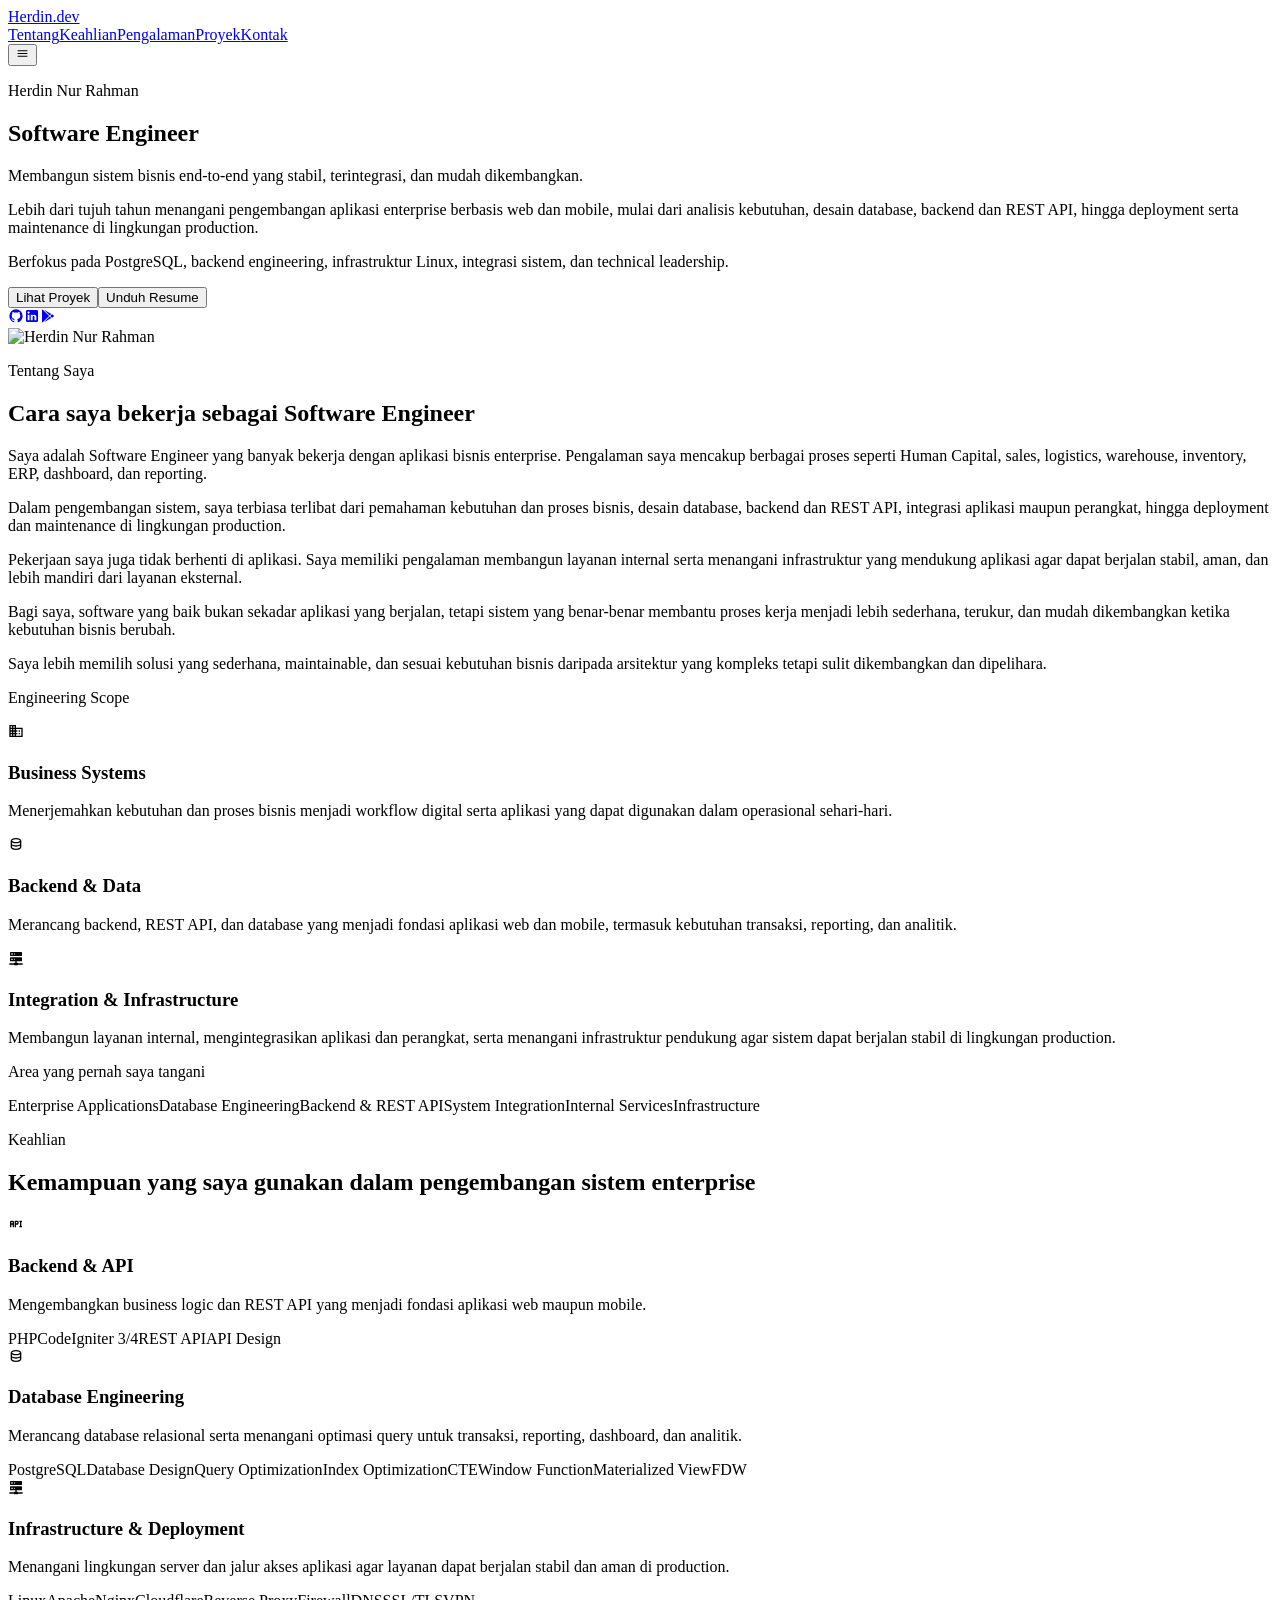
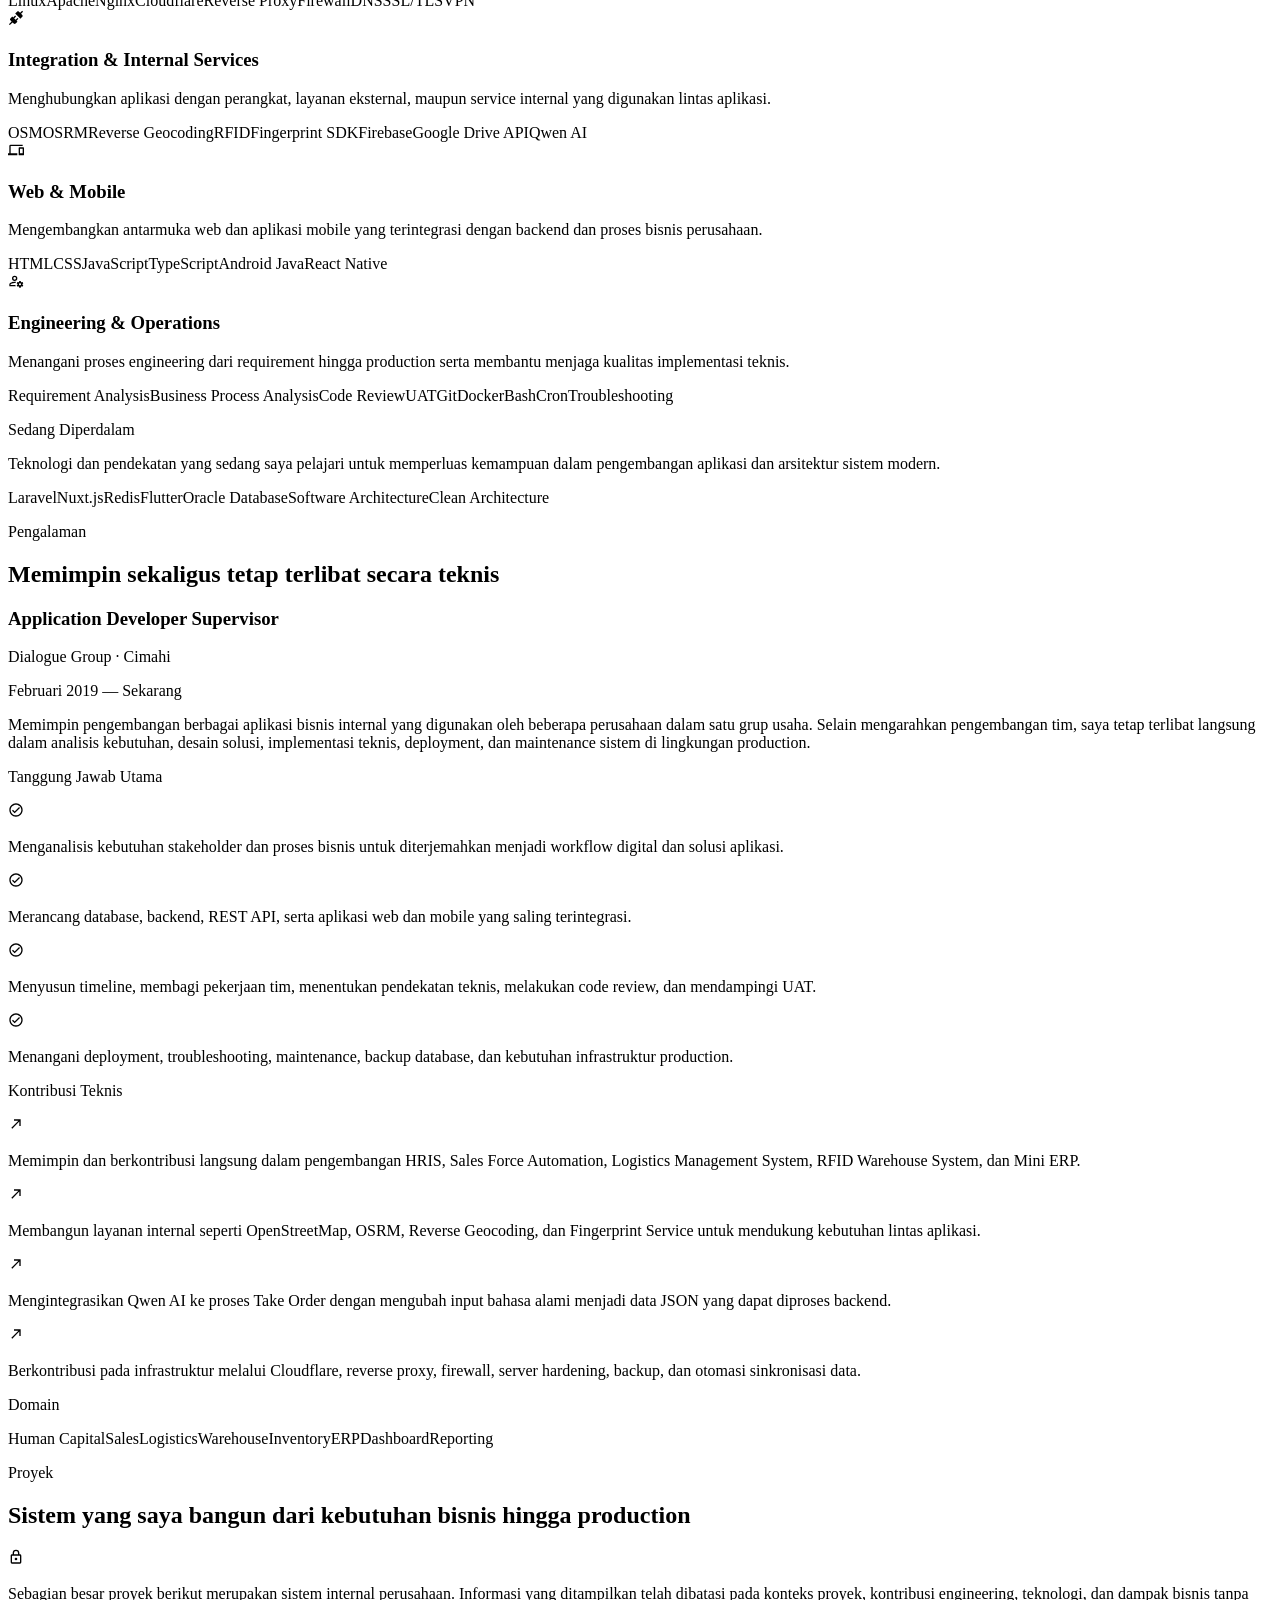
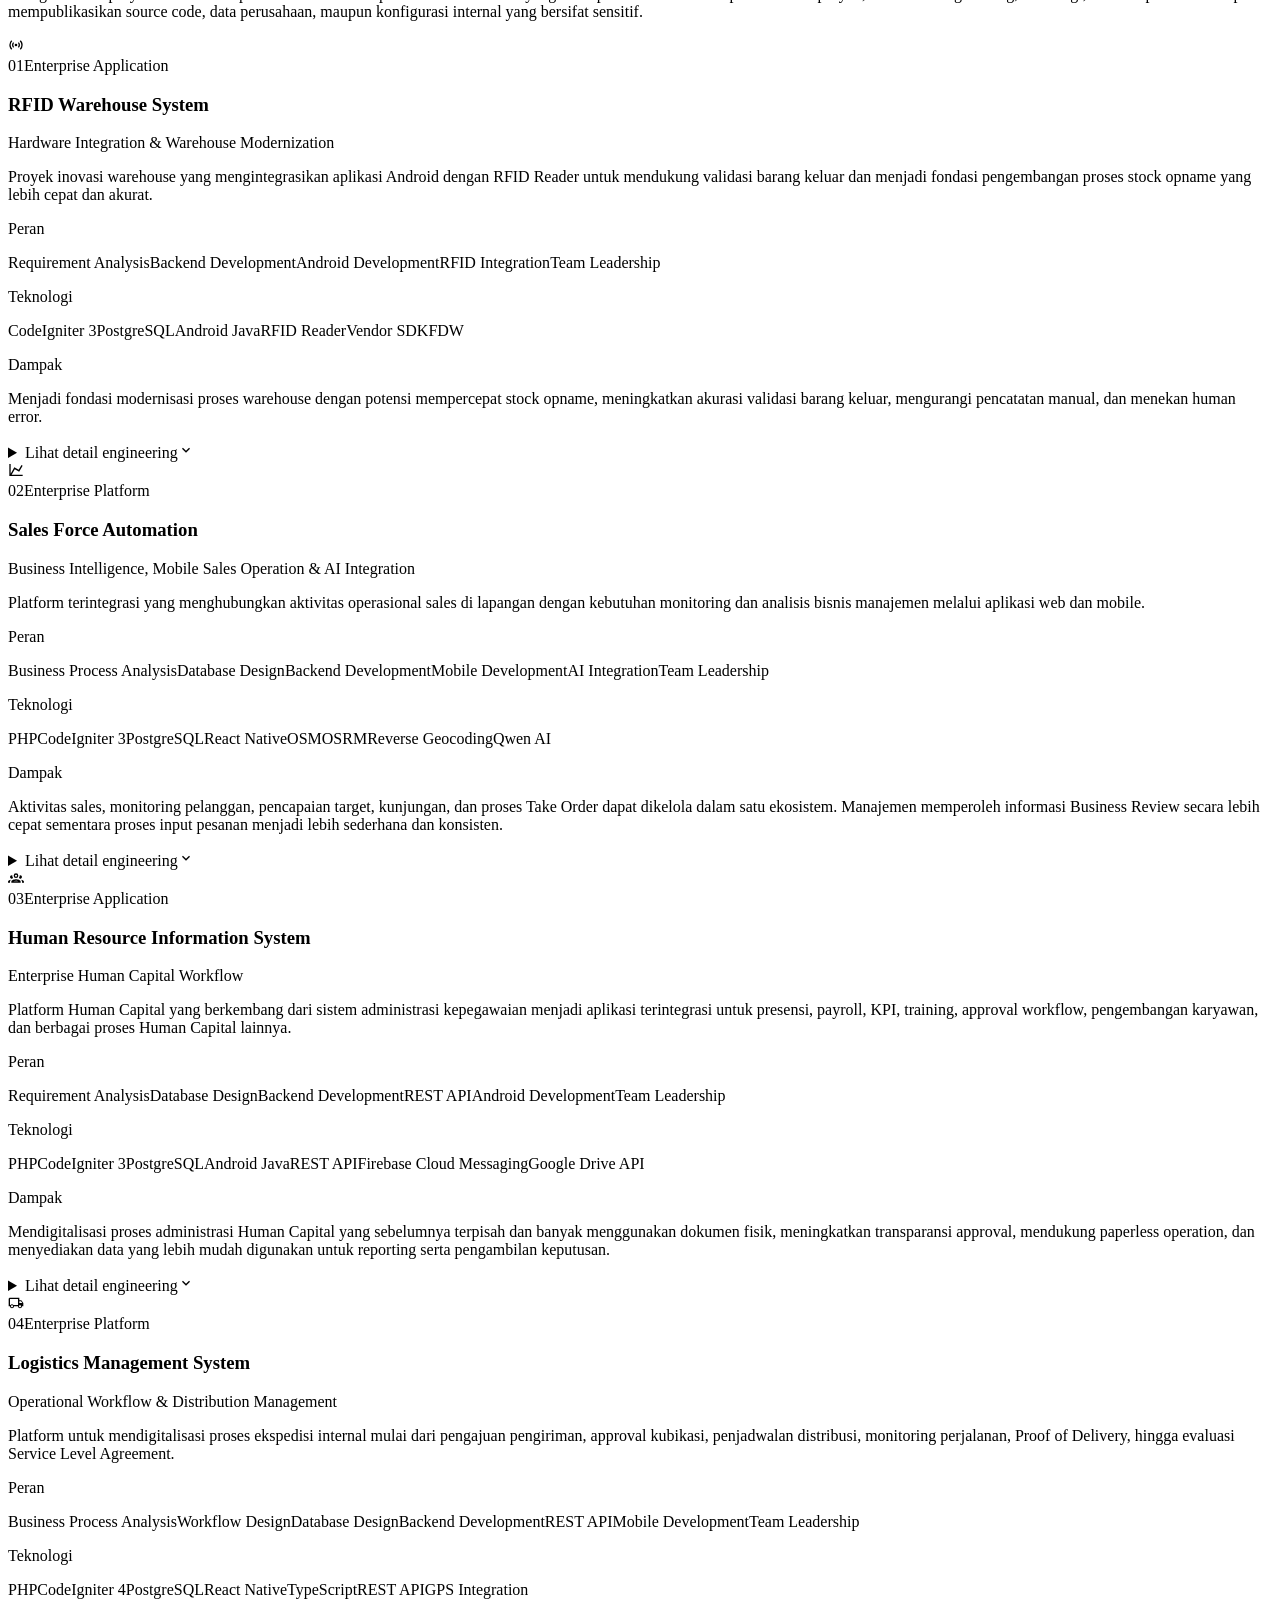
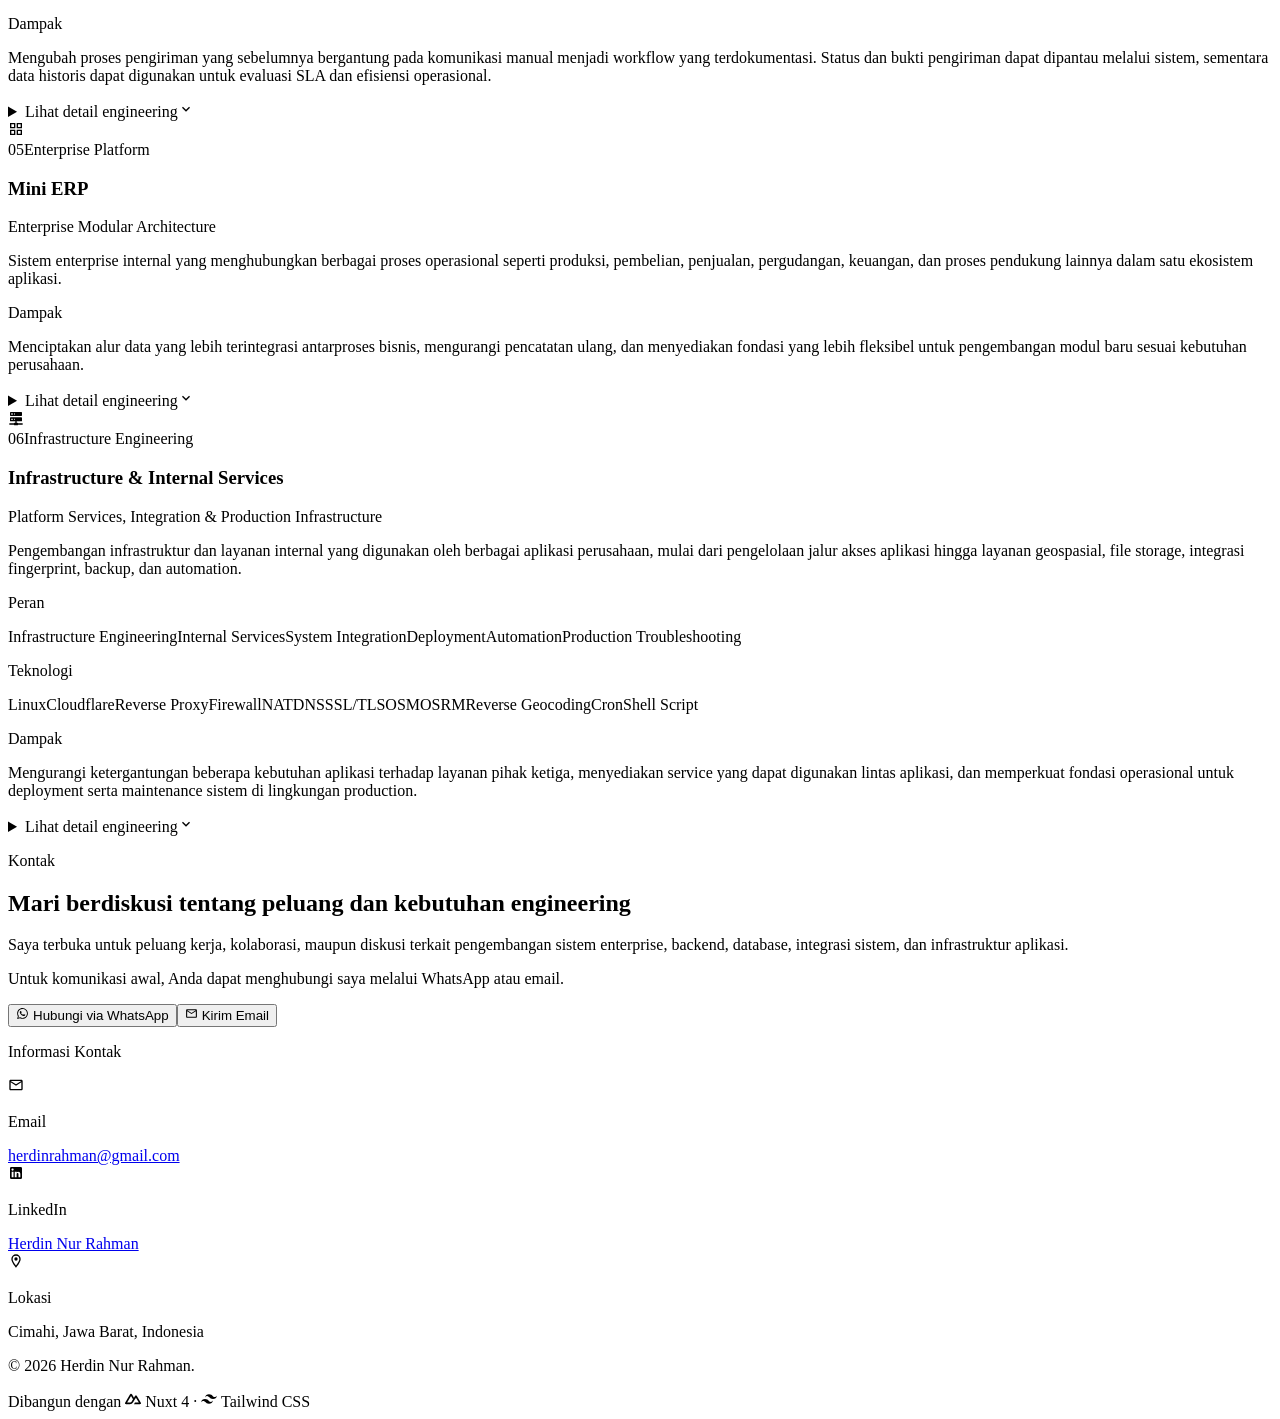
==== index.html @ 6ff55f9c "deploy: update portfolio" ====
<!DOCTYPE html><html><head><meta charset="utf-8"><meta name="viewport" content="width=device-width, initial-scale=1"><script type="importmap">{"imports":{"#entry":"/portfolio-pages/_nuxt/CX-9wPe0.js"}}</script><link rel="stylesheet" href="/portfolio-pages/_nuxt/entry.Cj840uba.css" crossorigin><style>:where(.i-mdi\:access-point){display:inline-block;width:1em;height:1em;background-color:currentColor;-webkit-mask-image:var(--svg);mask-image:var(--svg);-webkit-mask-repeat:no-repeat;mask-repeat:no-repeat;-webkit-mask-size:100% 100%;mask-size:100% 100%;--svg:url("data:image/svg+xml,%3Csvg xmlns='http://www.w3.org/2000/svg' viewBox='0 0 24 24' width='24' height='24'%3E%3Cpath fill='black' d='M4.93 4.93A9.97 9.97 0 0 0 2 12c0 2.76 1.12 5.26 2.93 7.07l1.41-1.41A7.94 7.94 0 0 1 4 12c0-2.21.89-4.22 2.34-5.66zm14.14 0l-1.41 1.41A7.96 7.96 0 0 1 20 12c0 2.22-.89 4.22-2.34 5.66l1.41 1.41A9.97 9.97 0 0 0 22 12c0-2.76-1.12-5.26-2.93-7.07M7.76 7.76A5.98 5.98 0 0 0 6 12c0 1.65.67 3.15 1.76 4.24l1.41-1.41A4 4 0 0 1 8 12c0-1.11.45-2.11 1.17-2.83zm8.48 0l-1.41 1.41A4 4 0 0 1 16 12c0 1.11-.45 2.11-1.17 2.83l1.41 1.41A5.98 5.98 0 0 0 18 12c0-1.65-.67-3.15-1.76-4.24M12 10a2 2 0 0 0-2 2a2 2 0 0 0 2 2a2 2 0 0 0 2-2a2 2 0 0 0-2-2'/%3E%3C/svg%3E")}:where(.i-mdi\:account-cog-outline){display:inline-block;width:1em;height:1em;background-color:currentColor;-webkit-mask-image:var(--svg);mask-image:var(--svg);-webkit-mask-repeat:no-repeat;mask-repeat:no-repeat;-webkit-mask-size:100% 100%;mask-size:100% 100%;--svg:url("data:image/svg+xml,%3Csvg xmlns='http://www.w3.org/2000/svg' viewBox='0 0 24 24' width='24' height='24'%3E%3Cpath fill='black' d='M10 4a4 4 0 0 0-4 4a4 4 0 0 0 4 4a4 4 0 0 0 4-4a4 4 0 0 0-4-4m0 2a2 2 0 0 1 2 2a2 2 0 0 1-2 2a2 2 0 0 1-2-2a2 2 0 0 1 2-2m7 6q-.24 0-.24.24l-.26 1.26c-.22.18-.54.34-.78.5l-1.28-.5c-.08 0-.24 0-.32.1l-.96 1.76c-.08.08-.08.24.08.32l1.04.82v1l-1.04.82c-.08.08-.16.24-.08.32l.96 1.76c.08.1.24.1.32.1l1.28-.5c.24.16.56.32.78.5l.26 1.26q0 .24.24.24h2c.08 0 .24-.08.24-.24l.16-1.26c.32-.18.64-.34.88-.5l1.22.5c.14 0 .3 0 .3-.1l1.04-1.76c.08-.08 0-.24-.08-.32l-1.04-.82v-1l1.04-.82c.08-.08.16-.24.08-.32L21.8 13.6c0-.1-.16-.1-.3-.1l-1.22.5c-.24-.16-.56-.32-.88-.5l-.16-1.26c0-.16-.16-.24-.24-.24zm-7 1c-2.67 0-8 1.33-8 4v3h9.67c-.28-.59-.48-1.23-.58-1.9H3.9V17c0-.64 3.13-2.1 6.1-2.1c.43 0 .87.04 1.3.1c.2-.64.47-1.24.82-1.79c-.78-.13-1.52-.21-2.12-.21m8.04 2.5c.8 0 1.46.66 1.46 1.54c0 .8-.66 1.46-1.46 1.46c-.88 0-1.54-.66-1.54-1.46c0-.88.66-1.54 1.54-1.54'/%3E%3C/svg%3E")}:where(.i-mdi\:account-group-outline){display:inline-block;width:1em;height:1em;background-color:currentColor;-webkit-mask-image:var(--svg);mask-image:var(--svg);-webkit-mask-repeat:no-repeat;mask-repeat:no-repeat;-webkit-mask-size:100% 100%;mask-size:100% 100%;--svg:url("data:image/svg+xml,%3Csvg xmlns='http://www.w3.org/2000/svg' viewBox='0 0 24 24' width='24' height='24'%3E%3Cpath fill='black' d='M12 5a3.5 3.5 0 0 0-3.5 3.5A3.5 3.5 0 0 0 12 12a3.5 3.5 0 0 0 3.5-3.5A3.5 3.5 0 0 0 12 5m0 2a1.5 1.5 0 0 1 1.5 1.5A1.5 1.5 0 0 1 12 10a1.5 1.5 0 0 1-1.5-1.5A1.5 1.5 0 0 1 12 7M5.5 8A2.5 2.5 0 0 0 3 10.5c0 .94.53 1.75 1.29 2.18c.36.2.77.32 1.21.32s.85-.12 1.21-.32c.37-.21.68-.51.91-.87A5.42 5.42 0 0 1 6.5 8.5v-.28c-.3-.14-.64-.22-1-.22m13 0c-.36 0-.7.08-1 .22v.28c0 1.2-.39 2.36-1.12 3.31c.12.19.25.34.4.49a2.48 2.48 0 0 0 1.72.7c.44 0 .85-.12 1.21-.32c.76-.43 1.29-1.24 1.29-2.18A2.5 2.5 0 0 0 18.5 8M12 14c-2.34 0-7 1.17-7 3.5V19h14v-1.5c0-2.33-4.66-3.5-7-3.5m-7.29.55C2.78 14.78 0 15.76 0 17.5V19h3v-1.93c0-1.01.69-1.85 1.71-2.52m14.58 0c1.02.67 1.71 1.51 1.71 2.52V19h3v-1.5c0-1.74-2.78-2.72-4.71-2.95M12 16c1.53 0 3.24.5 4.23 1H7.77c.99-.5 2.7-1 4.23-1'/%3E%3C/svg%3E")}:where(.i-mdi\:alert-circle-outline){display:inline-block;width:1em;height:1em;background-color:currentColor;-webkit-mask-image:var(--svg);mask-image:var(--svg);-webkit-mask-repeat:no-repeat;mask-repeat:no-repeat;-webkit-mask-size:100% 100%;mask-size:100% 100%;--svg:url("data:image/svg+xml,%3Csvg xmlns='http://www.w3.org/2000/svg' viewBox='0 0 24 24' width='24' height='24'%3E%3Cpath fill='black' d='M11 15h2v2h-2zm0-8h2v6h-2zm1-5C6.47 2 2 6.5 2 12a10 10 0 0 0 10 10a10 10 0 0 0 10-10A10 10 0 0 0 12 2m0 18a8 8 0 0 1-8-8a8 8 0 0 1 8-8a8 8 0 0 1 8 8a8 8 0 0 1-8 8'/%3E%3C/svg%3E")}:where(.i-mdi\:api){display:inline-block;width:1em;height:1em;background-color:currentColor;-webkit-mask-image:var(--svg);mask-image:var(--svg);-webkit-mask-repeat:no-repeat;mask-repeat:no-repeat;-webkit-mask-size:100% 100%;mask-size:100% 100%;--svg:url("data:image/svg+xml,%3Csvg xmlns='http://www.w3.org/2000/svg' viewBox='0 0 24 24' width='24' height='24'%3E%3Cpath fill='black' d='M7 7H5a2 2 0 0 0-2 2v8h2v-4h2v4h2V9a2 2 0 0 0-2-2m0 4H5V9h2m7-2h-4v10h2v-4h2a2 2 0 0 0 2-2V9a2 2 0 0 0-2-2m0 4h-2V9h2m6 0v6h1v2h-4v-2h1V9h-1V7h4v2Z'/%3E%3C/svg%3E")}:where(.i-mdi\:arrow-top-right){display:inline-block;width:1em;height:1em;background-color:currentColor;-webkit-mask-image:var(--svg);mask-image:var(--svg);-webkit-mask-repeat:no-repeat;mask-repeat:no-repeat;-webkit-mask-size:100% 100%;mask-size:100% 100%;--svg:url("data:image/svg+xml,%3Csvg xmlns='http://www.w3.org/2000/svg' viewBox='0 0 24 24' width='24' height='24'%3E%3Cpath fill='black' d='M5 17.59L15.59 7H9V5h10v10h-2V8.41L6.41 19z'/%3E%3C/svg%3E")}:where(.i-mdi\:cellphone-link){display:inline-block;width:1em;height:1em;background-color:currentColor;-webkit-mask-image:var(--svg);mask-image:var(--svg);-webkit-mask-repeat:no-repeat;mask-repeat:no-repeat;-webkit-mask-size:100% 100%;mask-size:100% 100%;--svg:url("data:image/svg+xml,%3Csvg xmlns='http://www.w3.org/2000/svg' viewBox='0 0 24 24' width='24' height='24'%3E%3Cpath fill='black' d='M22 17h-4v-7h4m1-2h-6a1 1 0 0 0-1 1v10a1 1 0 0 0 1 1h6a1 1 0 0 0 1-1V9a1 1 0 0 0-1-1M4 6h18V4H4a2 2 0 0 0-2 2v11H0v3h14v-3H4z'/%3E%3C/svg%3E")}:where(.i-mdi\:chart-line){display:inline-block;width:1em;height:1em;background-color:currentColor;-webkit-mask-image:var(--svg);mask-image:var(--svg);-webkit-mask-repeat:no-repeat;mask-repeat:no-repeat;-webkit-mask-size:100% 100%;mask-size:100% 100%;--svg:url("data:image/svg+xml,%3Csvg xmlns='http://www.w3.org/2000/svg' viewBox='0 0 24 24' width='24' height='24'%3E%3Cpath fill='black' d='m16 11.78l4.24-7.33l1.73 1l-5.23 9.05l-6.51-3.75L5.46 19H22v2H2V3h2v14.54L9.5 8z'/%3E%3C/svg%3E")}:where(.i-mdi\:check-circle-outline){display:inline-block;width:1em;height:1em;background-color:currentColor;-webkit-mask-image:var(--svg);mask-image:var(--svg);-webkit-mask-repeat:no-repeat;mask-repeat:no-repeat;-webkit-mask-size:100% 100%;mask-size:100% 100%;--svg:url("data:image/svg+xml,%3Csvg xmlns='http://www.w3.org/2000/svg' viewBox='0 0 24 24' width='24' height='24'%3E%3Cpath fill='black' d='M12 2C6.5 2 2 6.5 2 12s4.5 10 10 10s10-4.5 10-10S17.5 2 12 2m0 18c-4.41 0-8-3.59-8-8s3.59-8 8-8s8 3.59 8 8s-3.59 8-8 8m4.59-12.42L10 14.17l-2.59-2.58L6 13l4 4l8-8z'/%3E%3C/svg%3E")}:where(.i-mdi\:chevron-down){display:inline-block;width:1em;height:1em;background-color:currentColor;-webkit-mask-image:var(--svg);mask-image:var(--svg);-webkit-mask-repeat:no-repeat;mask-repeat:no-repeat;-webkit-mask-size:100% 100%;mask-size:100% 100%;--svg:url("data:image/svg+xml,%3Csvg xmlns='http://www.w3.org/2000/svg' viewBox='0 0 24 24' width='24' height='24'%3E%3Cpath fill='black' d='M7.41 8.58L12 13.17l4.59-4.59L18 10l-6 6l-6-6z'/%3E%3C/svg%3E")}:where(.i-mdi\:connection){display:inline-block;width:1em;height:1em;background-color:currentColor;-webkit-mask-image:var(--svg);mask-image:var(--svg);-webkit-mask-repeat:no-repeat;mask-repeat:no-repeat;-webkit-mask-size:100% 100%;mask-size:100% 100%;--svg:url("data:image/svg+xml,%3Csvg xmlns='http://www.w3.org/2000/svg' viewBox='0 0 24 24' width='24' height='24'%3E%3Cpath fill='black' d='M21.4 7.5c.8.8.8 2.1 0 2.8l-2.8 2.8l-7.8-7.8l2.8-2.8c.8-.8 2.1-.8 2.8 0l1.8 1.8l3-3l1.4 1.4l-3 3zm-5.8 5.8l-1.4-1.4l-2.8 2.8l-2.1-2.1l2.8-2.8l-1.4-1.4l-2.8 2.8l-1.5-1.4l-2.8 2.8c-.8.8-.8 2.1 0 2.8l1.8 1.8l-4 4l1.4 1.4l4-4l1.8 1.8c.8.8 2.1.8 2.8 0l2.8-2.8l-1.4-1.4z'/%3E%3C/svg%3E")}:where(.i-mdi\:database-outline){display:inline-block;width:1em;height:1em;background-color:currentColor;-webkit-mask-image:var(--svg);mask-image:var(--svg);-webkit-mask-repeat:no-repeat;mask-repeat:no-repeat;-webkit-mask-size:100% 100%;mask-size:100% 100%;--svg:url("data:image/svg+xml,%3Csvg xmlns='http://www.w3.org/2000/svg' viewBox='0 0 24 24' width='24' height='24'%3E%3Cpath fill='black' d='M12 3C7.58 3 4 4.79 4 7v10c0 2.21 3.59 4 8 4s8-1.79 8-4V7c0-2.21-3.58-4-8-4m6 14c0 .5-2.13 2-6 2s-6-1.5-6-2v-2.23c1.61.78 3.72 1.23 6 1.23s4.39-.45 6-1.23zm0-4.55c-1.3.95-3.58 1.55-6 1.55s-4.7-.6-6-1.55V9.64c1.47.83 3.61 1.36 6 1.36s4.53-.53 6-1.36zM12 9C8.13 9 6 7.5 6 7s2.13-2 6-2s6 1.5 6 2s-2.13 2-6 2'/%3E%3C/svg%3E")}:where(.i-mdi\:domain){display:inline-block;width:1em;height:1em;background-color:currentColor;-webkit-mask-image:var(--svg);mask-image:var(--svg);-webkit-mask-repeat:no-repeat;mask-repeat:no-repeat;-webkit-mask-size:100% 100%;mask-size:100% 100%;--svg:url("data:image/svg+xml,%3Csvg xmlns='http://www.w3.org/2000/svg' viewBox='0 0 24 24' width='24' height='24'%3E%3Cpath fill='black' d='M18 15h-2v2h2m0-6h-2v2h2m2 6h-8v-2h2v-2h-2v-2h2v-2h-2V9h8M10 7H8V5h2m0 6H8V9h2m0 6H8v-2h2m0 6H8v-2h2M6 7H4V5h2m0 6H4V9h2m0 6H4v-2h2m0 6H4v-2h2m6-10V3H2v18h20V7z'/%3E%3C/svg%3E")}:where(.i-mdi\:email-outline){display:inline-block;width:1em;height:1em;background-color:currentColor;-webkit-mask-image:var(--svg);mask-image:var(--svg);-webkit-mask-repeat:no-repeat;mask-repeat:no-repeat;-webkit-mask-size:100% 100%;mask-size:100% 100%;--svg:url("data:image/svg+xml,%3Csvg xmlns='http://www.w3.org/2000/svg' viewBox='0 0 24 24' width='24' height='24'%3E%3Cpath fill='black' d='M22 6c0-1.1-.9-2-2-2H4c-1.1 0-2 .9-2 2v12c0 1.1.9 2 2 2h16c1.1 0 2-.9 2-2zm-2 0l-8 5l-8-5zm0 12H4V8l8 5l8-5z'/%3E%3C/svg%3E")}:where(.i-mdi\:github){display:inline-block;width:1em;height:1em;background-color:currentColor;-webkit-mask-image:var(--svg);mask-image:var(--svg);-webkit-mask-repeat:no-repeat;mask-repeat:no-repeat;-webkit-mask-size:100% 100%;mask-size:100% 100%;--svg:url("data:image/svg+xml,%3Csvg xmlns='http://www.w3.org/2000/svg' viewBox='0 0 24 24' width='24' height='24'%3E%3Cpath fill='black' d='M12 2A10 10 0 0 0 2 12c0 4.42 2.87 8.17 6.84 9.5c.5.08.66-.23.66-.5v-1.69c-2.77.6-3.36-1.34-3.36-1.34c-.46-1.16-1.11-1.47-1.11-1.47c-.91-.62.07-.6.07-.6c1 .07 1.53 1.03 1.53 1.03c.87 1.52 2.34 1.07 2.91.83c.09-.65.35-1.09.63-1.34c-2.22-.25-4.55-1.11-4.55-4.92c0-1.11.38-2 1.03-2.71c-.1-.25-.45-1.29.1-2.64c0 0 .84-.27 2.75 1.02c.79-.22 1.65-.33 2.5-.33s1.71.11 2.5.33c1.91-1.29 2.75-1.02 2.75-1.02c.55 1.35.2 2.39.1 2.64c.65.71 1.03 1.6 1.03 2.71c0 3.82-2.34 4.66-4.57 4.91c.36.31.69.92.69 1.85V21c0 .27.16.59.67.5C19.14 20.16 22 16.42 22 12A10 10 0 0 0 12 2'/%3E%3C/svg%3E")}:where(.i-mdi\:google-play){display:inline-block;width:1em;height:1em;background-color:currentColor;-webkit-mask-image:var(--svg);mask-image:var(--svg);-webkit-mask-repeat:no-repeat;mask-repeat:no-repeat;-webkit-mask-size:100% 100%;mask-size:100% 100%;--svg:url("data:image/svg+xml,%3Csvg xmlns='http://www.w3.org/2000/svg' viewBox='0 0 24 24' width='24' height='24'%3E%3Cpath fill='black' d='M3 20.5v-17c0-.59.34-1.11.84-1.35L13.69 12l-9.85 9.85c-.5-.25-.84-.76-.84-1.35m13.81-5.38L6.05 21.34l8.49-8.49zm3.35-4.31c.34.27.59.69.59 1.19s-.22.9-.57 1.18l-2.29 1.32l-2.5-2.5l2.5-2.5zM6.05 2.66l10.76 6.22l-2.27 2.27z'/%3E%3C/svg%3E")}:where(.i-mdi\:lightbulb-outline){display:inline-block;width:1em;height:1em;background-color:currentColor;-webkit-mask-image:var(--svg);mask-image:var(--svg);-webkit-mask-repeat:no-repeat;mask-repeat:no-repeat;-webkit-mask-size:100% 100%;mask-size:100% 100%;--svg:url("data:image/svg+xml,%3Csvg xmlns='http://www.w3.org/2000/svg' viewBox='0 0 24 24' width='24' height='24'%3E%3Cpath fill='black' d='M12 2a7 7 0 0 1 7 7c0 2.38-1.19 4.47-3 5.74V17a1 1 0 0 1-1 1H9a1 1 0 0 1-1-1v-2.26C6.19 13.47 5 11.38 5 9a7 7 0 0 1 7-7M9 21v-1h6v1a1 1 0 0 1-1 1h-4a1 1 0 0 1-1-1m3-17a5 5 0 0 0-5 5c0 2.05 1.23 3.81 3 4.58V16h4v-2.42c1.77-.77 3-2.53 3-4.58a5 5 0 0 0-5-5'/%3E%3C/svg%3E")}:where(.i-mdi\:linkedin){display:inline-block;width:1em;height:1em;background-color:currentColor;-webkit-mask-image:var(--svg);mask-image:var(--svg);-webkit-mask-repeat:no-repeat;mask-repeat:no-repeat;-webkit-mask-size:100% 100%;mask-size:100% 100%;--svg:url("data:image/svg+xml,%3Csvg xmlns='http://www.w3.org/2000/svg' viewBox='0 0 24 24' width='24' height='24'%3E%3Cpath fill='black' d='M19 3a2 2 0 0 1 2 2v14a2 2 0 0 1-2 2H5a2 2 0 0 1-2-2V5a2 2 0 0 1 2-2zm-.5 15.5v-5.3a3.26 3.26 0 0 0-3.26-3.26c-.85 0-1.84.52-2.32 1.3v-1.11h-2.79v8.37h2.79v-4.93c0-.77.62-1.4 1.39-1.4a1.4 1.4 0 0 1 1.4 1.4v4.93zM6.88 8.56a1.68 1.68 0 0 0 1.68-1.68c0-.93-.75-1.69-1.68-1.69a1.69 1.69 0 0 0-1.69 1.69c0 .93.76 1.68 1.69 1.68m1.39 9.94v-8.37H5.5v8.37z'/%3E%3C/svg%3E")}:where(.i-mdi\:lock-outline){display:inline-block;width:1em;height:1em;background-color:currentColor;-webkit-mask-image:var(--svg);mask-image:var(--svg);-webkit-mask-repeat:no-repeat;mask-repeat:no-repeat;-webkit-mask-size:100% 100%;mask-size:100% 100%;--svg:url("data:image/svg+xml,%3Csvg xmlns='http://www.w3.org/2000/svg' viewBox='0 0 24 24' width='24' height='24'%3E%3Cpath fill='black' d='M12 17a2 2 0 0 1-2-2c0-1.11.89-2 2-2a2 2 0 0 1 2 2a2 2 0 0 1-2 2m6 3V10H6v10zm0-12a2 2 0 0 1 2 2v10a2 2 0 0 1-2 2H6a2 2 0 0 1-2-2V10c0-1.11.89-2 2-2h1V6a5 5 0 0 1 5-5a5 5 0 0 1 5 5v2zm-6-5a3 3 0 0 0-3 3v2h6V6a3 3 0 0 0-3-3'/%3E%3C/svg%3E")}:where(.i-mdi\:map-marker-outline){display:inline-block;width:1em;height:1em;background-color:currentColor;-webkit-mask-image:var(--svg);mask-image:var(--svg);-webkit-mask-repeat:no-repeat;mask-repeat:no-repeat;-webkit-mask-size:100% 100%;mask-size:100% 100%;--svg:url("data:image/svg+xml,%3Csvg xmlns='http://www.w3.org/2000/svg' viewBox='0 0 24 24' width='24' height='24'%3E%3Cpath fill='black' d='M12 6.5A2.5 2.5 0 0 1 14.5 9a2.5 2.5 0 0 1-2.5 2.5A2.5 2.5 0 0 1 9.5 9A2.5 2.5 0 0 1 12 6.5M12 2a7 7 0 0 1 7 7c0 5.25-7 13-7 13S5 14.25 5 9a7 7 0 0 1 7-7m0 2a5 5 0 0 0-5 5c0 1 0 3 5 9.71C17 12 17 10 17 9a5 5 0 0 0-5-5'/%3E%3C/svg%3E")}:where(.i-mdi\:menu){display:inline-block;width:1em;height:1em;background-color:currentColor;-webkit-mask-image:var(--svg);mask-image:var(--svg);-webkit-mask-repeat:no-repeat;mask-repeat:no-repeat;-webkit-mask-size:100% 100%;mask-size:100% 100%;--svg:url("data:image/svg+xml,%3Csvg xmlns='http://www.w3.org/2000/svg' viewBox='0 0 24 24' width='24' height='24'%3E%3Cpath fill='black' d='M3 6h18v2H3zm0 5h18v2H3zm0 5h18v2H3z'/%3E%3C/svg%3E")}:where(.i-mdi\:server-network){display:inline-block;width:1em;height:1em;background-color:currentColor;-webkit-mask-image:var(--svg);mask-image:var(--svg);-webkit-mask-repeat:no-repeat;mask-repeat:no-repeat;-webkit-mask-size:100% 100%;mask-size:100% 100%;--svg:url("data:image/svg+xml,%3Csvg xmlns='http://www.w3.org/2000/svg' viewBox='0 0 24 24' width='24' height='24'%3E%3Cpath fill='black' d='M13 19h1a1 1 0 0 1 1 1h7v2h-7a1 1 0 0 1-1 1h-4a1 1 0 0 1-1-1H2v-2h7a1 1 0 0 1 1-1h1v-2H4a1 1 0 0 1-1-1v-4a1 1 0 0 1 1-1h16a1 1 0 0 1 1 1v4a1 1 0 0 1-1 1h-7zM4 3h16a1 1 0 0 1 1 1v4a1 1 0 0 1-1 1H4a1 1 0 0 1-1-1V4a1 1 0 0 1 1-1m5 4h1V5H9zm0 8h1v-2H9zM5 5v2h2V5zm0 8v2h2v-2z'/%3E%3C/svg%3E")}:where(.i-mdi\:truck-outline){display:inline-block;width:1em;height:1em;background-color:currentColor;-webkit-mask-image:var(--svg);mask-image:var(--svg);-webkit-mask-repeat:no-repeat;mask-repeat:no-repeat;-webkit-mask-size:100% 100%;mask-size:100% 100%;--svg:url("data:image/svg+xml,%3Csvg xmlns='http://www.w3.org/2000/svg' viewBox='0 0 24 24' width='24' height='24'%3E%3Cpath fill='black' d='M18 18.5c.83 0 1.5-.67 1.5-1.5s-.67-1.5-1.5-1.5s-1.5.67-1.5 1.5s.67 1.5 1.5 1.5m1.5-9H17V12h4.46zM6 18.5c.83 0 1.5-.67 1.5-1.5s-.67-1.5-1.5-1.5s-1.5.67-1.5 1.5s.67 1.5 1.5 1.5M20 8l3 4v5h-2c0 1.66-1.34 3-3 3s-3-1.34-3-3H9c0 1.66-1.34 3-3 3s-3-1.34-3-3H1V6c0-1.11.89-2 2-2h14v4zM3 6v9h.76c.55-.61 1.35-1 2.24-1s1.69.39 2.24 1H15V6z'/%3E%3C/svg%3E")}:where(.i-mdi\:view-grid-outline){display:inline-block;width:1em;height:1em;background-color:currentColor;-webkit-mask-image:var(--svg);mask-image:var(--svg);-webkit-mask-repeat:no-repeat;mask-repeat:no-repeat;-webkit-mask-size:100% 100%;mask-size:100% 100%;--svg:url("data:image/svg+xml,%3Csvg xmlns='http://www.w3.org/2000/svg' viewBox='0 0 24 24' width='24' height='24'%3E%3Cpath fill='black' d='M3 11h8V3H3m2 2h4v4H5m8 12h8v-8h-8m2 2h4v4h-4M3 21h8v-8H3m2 2h4v4H5m8-16v8h8V3m-2 6h-4V5h4Z'/%3E%3C/svg%3E")}:where(.i-mdi\:whatsapp){display:inline-block;width:1em;height:1em;background-color:currentColor;-webkit-mask-image:var(--svg);mask-image:var(--svg);-webkit-mask-repeat:no-repeat;mask-repeat:no-repeat;-webkit-mask-size:100% 100%;mask-size:100% 100%;--svg:url("data:image/svg+xml,%3Csvg xmlns='http://www.w3.org/2000/svg' viewBox='0 0 24 24' width='24' height='24'%3E%3Cpath fill='black' d='M12.04 2c-5.46 0-9.91 4.45-9.91 9.91c0 1.75.46 3.45 1.32 4.95L2.05 22l5.25-1.38c1.45.79 3.08 1.21 4.74 1.21c5.46 0 9.91-4.45 9.91-9.91c0-2.65-1.03-5.14-2.9-7.01A9.82 9.82 0 0 0 12.04 2m.01 1.67c2.2 0 4.26.86 5.82 2.42a8.23 8.23 0 0 1 2.41 5.83c0 4.54-3.7 8.23-8.24 8.23c-1.48 0-2.93-.39-4.19-1.15l-.3-.17l-3.12.82l.83-3.04l-.2-.32a8.2 8.2 0 0 1-1.26-4.38c.01-4.54 3.7-8.24 8.25-8.24M8.53 7.33c-.16 0-.43.06-.66.31c-.22.25-.87.86-.87 2.07c0 1.22.89 2.39 1 2.56c.14.17 1.76 2.67 4.25 3.73c.59.27 1.05.42 1.41.53c.59.19 1.13.16 1.56.1c.48-.07 1.46-.6 1.67-1.18s.21-1.07.15-1.18c-.07-.1-.23-.16-.48-.27c-.25-.14-1.47-.74-1.69-.82c-.23-.08-.37-.12-.56.12c-.16.25-.64.81-.78.97c-.15.17-.29.19-.53.07c-.26-.13-1.06-.39-2-1.23c-.74-.66-1.23-1.47-1.38-1.72c-.12-.24-.01-.39.11-.5c.11-.11.27-.29.37-.44c.13-.14.17-.25.25-.41c.08-.17.04-.31-.02-.43c-.06-.11-.56-1.35-.77-1.84c-.2-.48-.4-.42-.56-.43c-.14 0-.3-.01-.47-.01'/%3E%3C/svg%3E")}:where(.i-simple-icons\:nuxt){display:inline-block;width:1em;height:1em;background-color:currentColor;-webkit-mask-image:var(--svg);mask-image:var(--svg);-webkit-mask-repeat:no-repeat;mask-repeat:no-repeat;-webkit-mask-size:100% 100%;mask-size:100% 100%;--svg:url("data:image/svg+xml,%3Csvg xmlns='http://www.w3.org/2000/svg' viewBox='0 0 24 24' width='24' height='24'%3E%3Cpath fill='black' d='M13.464 19.83h8.922c.283 0 .562-.073.807-.21a1.6 1.6 0 0 0 .591-.574a1.53 1.53 0 0 0 .216-.783a1.53 1.53 0 0 0-.217-.782L17.792 7.414a1.6 1.6 0 0 0-.591-.573a1.65 1.65 0 0 0-.807-.21c-.283 0-.562.073-.807.21a1.6 1.6 0 0 0-.59.573L13.463 9.99L10.47 4.953a1.6 1.6 0 0 0-.591-.573a1.65 1.65 0 0 0-.807-.21c-.284 0-.562.073-.807.21a1.6 1.6 0 0 0-.591.573L.216 17.481a1.53 1.53 0 0 0-.217.782c0 .275.074.545.216.783a1.6 1.6 0 0 0 .59.574c.246.137.525.21.808.21h5.6c2.22 0 3.856-.946 4.982-2.79l2.733-4.593l1.464-2.457l4.395 7.382h-5.859Zm-6.341-2.46l-3.908-.002l5.858-9.842l2.923 4.921l-1.957 3.29c-.748 1.196-1.597 1.632-2.916 1.632'/%3E%3C/svg%3E")}:where(.i-simple-icons\:tailwindcss){display:inline-block;width:1em;height:1em;background-color:currentColor;-webkit-mask-image:var(--svg);mask-image:var(--svg);-webkit-mask-repeat:no-repeat;mask-repeat:no-repeat;-webkit-mask-size:100% 100%;mask-size:100% 100%;--svg:url("data:image/svg+xml,%3Csvg xmlns='http://www.w3.org/2000/svg' viewBox='0 0 24 24' width='24' height='24'%3E%3Cpath fill='black' d='M12.001 4.8q-4.8 0-6 4.8q1.8-2.4 4.2-1.8c.913.228 1.565.89 2.288 1.624C13.666 10.618 15.027 12 18.001 12q4.8 0 6-4.8q-1.8 2.4-4.2 1.8c-.913-.228-1.565-.89-2.288-1.624C16.337 6.182 14.976 4.8 12.001 4.8m-6 7.2q-4.8 0-6 4.8q1.8-2.4 4.2-1.8c.913.228 1.565.89 2.288 1.624c1.177 1.194 2.538 2.576 5.512 2.576q4.8 0 6-4.8q-1.8 2.4-4.2 1.8c-.913-.228-1.565-.89-2.288-1.624C10.337 13.382 8.976 12 6.001 12'/%3E%3C/svg%3E")}</style><link rel="preload" as="fetch" crossorigin="anonymous" href="/portfolio-pages/_payload.json?_b=9a7e7c04-1cb2-4a88-9699-c9c82a90b6bd"><link rel="modulepreload" as="script" crossorigin href="/portfolio-pages/_nuxt/CX-9wPe0.js"><link rel="modulepreload" as="script" crossorigin href="/portfolio-pages/_nuxt/G1rhMynW.js"><link rel="modulepreload" as="script" crossorigin href="/portfolio-pages/_nuxt/C4Zqg7Uv.js"><link rel="modulepreload" as="script" crossorigin href="/portfolio-pages/_nuxt/9FWwVpH8.js"><link rel="modulepreload" as="script" crossorigin href="/portfolio-pages/_nuxt/Ba6MNbms.js"><link rel="modulepreload" as="script" crossorigin href="/portfolio-pages/_nuxt/Cp9wjYxd.js"><link rel="modulepreload" as="script" crossorigin href="/portfolio-pages/_nuxt/tA3GGbzP.js"><link rel="modulepreload" as="script" crossorigin href="/portfolio-pages/_nuxt/BDNMzG2s.js"><link rel="modulepreload" as="script" crossorigin href="/portfolio-pages/_nuxt/CQjQtk1b.js"><link rel="modulepreload" as="script" crossorigin href="/portfolio-pages/_nuxt/Cr12w-DY.js"><script type="module" src="/portfolio-pages/_nuxt/CX-9wPe0.js" crossorigin></script><link rel="prefetch" as="script" crossorigin href="/portfolio-pages/_nuxt/CEsrzdc3.js"><link rel="prefetch" as="script" crossorigin href="/portfolio-pages/_nuxt/DR_5RlqU.js"><link rel="prefetch" as="image" type="image/jpeg" href="/portfolio-pages/_nuxt/profile3.RB6NCY1D.jpeg"></head><body><div id="__nuxt"><div class="flex min-h-screen flex-col"><header class="sticky top-0 z-50 border-b border-slate-200 bg-white/80 backdrop-blur"><div class="mx-auto max-w-7xl px-6"><!--[--><div class="flex h-16 items-center justify-between"><a aria-current="page" href="/portfolio-pages/" class="router-link-active router-link-exact-active text-xl font-bold tracking-wide text-slate-900"> Herdin.dev </a><nav class="hidden items-center gap-8 md:flex"><!--[--><a href="#about" class="text-sm font-medium text-slate-600 transition-colors hover:text-[#18A982]">Tentang</a><a href="#skills" class="text-sm font-medium text-slate-600 transition-colors hover:text-[#18A982]">Keahlian</a><a href="#experience" class="text-sm font-medium text-slate-600 transition-colors hover:text-[#18A982]">Pengalaman</a><a href="#projects" class="text-sm font-medium text-slate-600 transition-colors hover:text-[#18A982]">Proyek</a><a href="#contact" class="text-sm font-medium text-slate-600 transition-colors hover:text-[#18A982]">Kontak</a><!--]--></nav><button type="button" class="inline-flex h-10 w-10 items-center justify-center rounded-xl text-slate-700 transition hover:bg-slate-100 md:hidden" aria-expanded="false" aria-controls="mobile-navigation" aria-label="Buka menu navigasi"><span class="iconify i-mdi:menu h-6 w-6" aria-hidden="true" style=""></span></button></div><!----><!--]--></div></header><main class="flex-1"><!--[--><section class="py-16" id="home"><div class="mx-auto max-w-7xl px-6"><!--[--><!--[--><div class="grid items-center gap-12 lg:grid-cols-[1.2fr_0.8fr] lg:gap-16"><div class="animate-fade-in-left"><p class="mt-6 text-sm font-semibold uppercase tracking-[0.18em] text-slate-500"> Herdin Nur Rahman </p><h1 class="mt-3 max-w-3xl text-4xl font-bold leading-tight tracking-tight text-slate-900 sm:text-5xl lg:text-6xl"> Software Engineer </h1><p class="mt-5 max-w-2xl text-2xl font-semibold leading-snug text-[#22D3A6] sm:text-3xl"> Membangun sistem bisnis end-to-end yang stabil, terintegrasi, dan mudah dikembangkan. </p><p class="mt-6 max-w-2xl text-base leading-relaxed text-slate-600 sm:text-lg"> Lebih dari tujuh tahun menangani pengembangan aplikasi enterprise berbasis web dan mobile, mulai dari analisis kebutuhan, desain database, backend dan REST API, hingga deployment serta maintenance di lingkungan production. </p><p class="mt-4 max-w-2xl leading-relaxed text-slate-500"> Berfokus pada PostgreSQL, backend engineering, infrastruktur Linux, integrasi sistem, dan technical leadership. </p><div class="mt-8 flex flex-wrap gap-4"><button class="rounded-lg px-6 py-3 font-semibold transition duration-200 cursor-pointer bg-blue-600 text-white hover:bg-blue-700"><!--[--> Lihat Proyek <!--]--></button><button class="rounded-lg px-6 py-3 font-semibold transition duration-200 cursor-pointer border border-gray-300 text-gray-800 hover:bg-gray-100"><!--[--> Unduh Resume <!--]--></button></div><div class="mt-8 flex gap-3"><a href="https://github.com/Herdin211121" target="_blank" rel="noopener noreferrer" class="flex h-11 w-11 items-center justify-center rounded-full border border-slate-200 transition hover:bg-slate-100" aria-label="GitHub Herdin Nur Rahman"><span class="iconify i-mdi:github text-xl" aria-hidden="true" style=""></span></a><a href="https://www.linkedin.com/in/herdin-nur-rahman-8a959936a/" target="_blank" rel="noopener noreferrer" class="flex h-11 w-11 items-center justify-center rounded-full border border-slate-200 transition hover:bg-slate-100" aria-label="LinkedIn Herdin Nur Rahman"><span class="iconify i-mdi:linkedin text-xl" aria-hidden="true" style=""></span></a><a href="https://play.google.com/store/apps/details?id=me.shihodev.dompetku" target="_blank" rel="noopener noreferrer" class="flex h-11 w-11 items-center justify-center rounded-full border border-slate-200 transition hover:bg-slate-100" aria-label="Aplikasi Herdin Nur Rahman di Google Play"><span class="iconify i-mdi:google-play text-xl" aria-hidden="true" style=""></span></a></div></div><div class="flex animate-fade-in-right justify-center lg:justify-end"><div class="relative h-[280px] w-[280px] sm:h-[320px] sm:w-[320px] lg:h-[340px] lg:w-[340px]"><div class="absolute left-8 top-8 h-52 w-52 rounded-[45%_55%_60%_40%/50%_45%_55%_50%] bg-gradient-to-br from-[#22D3A6]/35 via-[#BFEFE4]/45 to-transparent blur-2xl sm:h-60 sm:w-60 lg:h-64 lg:w-64"></div><div class="absolute left-1/2 top-1/2 h-16 w-40 -translate-x-[28%] translate-y-[115px] rounded-full bg-[#22D3A6]/20 blur-2xl sm:translate-y-[132px] lg:translate-y-[145px]"></div><div class="absolute left-1/2 top-1/2 z-10 h-56 w-56 -translate-x-1/2 -translate-y-1/2 overflow-hidden rounded-full border border-white/80 bg-white shadow-[20px_28px_42px_rgba(34,211,166,0.30)] sm:h-64 sm:w-64 lg:h-72 lg:w-72"><img src="/portfolio-pages/_nuxt/profile3.RB6NCY1D.jpeg" alt="Herdin Nur Rahman" width="288" height="288" loading="eager" fetchpriority="high" class="h-full w-full object-cover object-[center_65%]"></div></div></div></div><!--]--><!--]--></div></section><!----><!--]--><section class="py-16" id="about"><div class="mx-auto max-w-7xl px-6"><!--[--><!--[--><div class="grid gap-12 lg:grid-cols-[1.1fr_0.9fr] lg:gap-16"><div><div><p class="text-sm font-semibold uppercase tracking-[0.16em] text-[#18A982]">Tentang Saya</p><h2 class="mt-3 max-w-2xl text-3xl font-bold leading-tight tracking-tight text-slate-900 sm:text-4xl">Cara saya bekerja sebagai <span class="block text-[#22D3A6]">Software Engineer</span></h2><!----></div><div class="mt-6 space-y-5"><p class="text-base leading-relaxed text-slate-600 sm:text-lg"> Saya adalah Software Engineer yang banyak bekerja dengan aplikasi bisnis enterprise. Pengalaman saya mencakup berbagai proses seperti Human Capital, sales, logistics, warehouse, inventory, ERP, dashboard, dan reporting. </p><p class="text-base leading-relaxed text-slate-600 sm:text-lg"> Dalam pengembangan sistem, saya terbiasa terlibat dari pemahaman kebutuhan dan proses bisnis, desain database, backend dan REST API, integrasi aplikasi maupun perangkat, hingga deployment dan maintenance di lingkungan production. </p><p class="text-base leading-relaxed text-slate-600 sm:text-lg"> Pekerjaan saya juga tidak berhenti di aplikasi. Saya memiliki pengalaman membangun layanan internal serta menangani infrastruktur yang mendukung aplikasi agar dapat berjalan stabil, aman, dan lebih mandiri dari layanan eksternal. </p><p class="text-base leading-relaxed text-slate-600 sm:text-lg"> Bagi saya, software yang baik bukan sekadar aplikasi yang berjalan, tetapi sistem yang benar-benar membantu proses kerja menjadi lebih sederhana, terukur, dan mudah dikembangkan ketika kebutuhan bisnis berubah. </p></div><div class="mt-8 border-l-4 border-[#22D3A6] bg-[#22D3A6]/5 px-5 py-4 sm:px-6"><p class="leading-relaxed text-slate-700"> Saya lebih memilih solusi yang sederhana, maintainable, dan sesuai kebutuhan bisnis daripada arsitektur yang kompleks tetapi sulit dikembangkan dan dipelihara. </p></div></div><div><p class="text-sm font-semibold uppercase tracking-[0.14em] text-[#18A982]"> Engineering Scope </p><div class="mt-5 space-y-4"><!--[--><div class="rounded-2xl border border-slate-200 bg-white p-6 shadow-sm transition-all duration-300 hover:-translate-y-1 hover:shadow-lg"><!--[--><div class="flex gap-4"><div class="flex h-11 w-11 shrink-0 items-center justify-center rounded-xl bg-[#22D3A6]/10 text-[#18A982]"><span class="iconify i-mdi:domain h-5 w-5" aria-hidden="true" style=""></span></div><div><h3 class="font-semibold text-slate-900">Business Systems</h3><p class="mt-2 text-sm leading-relaxed text-slate-600 sm:text-base">Menerjemahkan kebutuhan dan proses bisnis menjadi workflow digital serta aplikasi yang dapat digunakan dalam operasional sehari-hari.</p></div></div><!--]--></div><div class="rounded-2xl border border-slate-200 bg-white p-6 shadow-sm transition-all duration-300 hover:-translate-y-1 hover:shadow-lg"><!--[--><div class="flex gap-4"><div class="flex h-11 w-11 shrink-0 items-center justify-center rounded-xl bg-[#22D3A6]/10 text-[#18A982]"><span class="iconify i-mdi:database-outline h-5 w-5" aria-hidden="true" style=""></span></div><div><h3 class="font-semibold text-slate-900">Backend &amp; Data</h3><p class="mt-2 text-sm leading-relaxed text-slate-600 sm:text-base">Merancang backend, REST API, dan database yang menjadi fondasi aplikasi web dan mobile, termasuk kebutuhan transaksi, reporting, dan analitik.</p></div></div><!--]--></div><div class="rounded-2xl border border-slate-200 bg-white p-6 shadow-sm transition-all duration-300 hover:-translate-y-1 hover:shadow-lg"><!--[--><div class="flex gap-4"><div class="flex h-11 w-11 shrink-0 items-center justify-center rounded-xl bg-[#22D3A6]/10 text-[#18A982]"><span class="iconify i-mdi:server-network h-5 w-5" aria-hidden="true" style=""></span></div><div><h3 class="font-semibold text-slate-900">Integration &amp; Infrastructure</h3><p class="mt-2 text-sm leading-relaxed text-slate-600 sm:text-base">Membangun layanan internal, mengintegrasikan aplikasi dan perangkat, serta menangani infrastruktur pendukung agar sistem dapat berjalan stabil di lingkungan production.</p></div></div><!--]--></div><!--]--><div class="mt-8"><p class="text-sm font-semibold uppercase tracking-[0.14em] text-slate-500"> Area yang pernah saya tangani </p><div class="mt-4 flex flex-wrap gap-2"><!--[--><span class="rounded-full border border-slate-200 bg-white px-3 py-1.5 text-sm text-slate-600">Enterprise Applications</span><span class="rounded-full border border-slate-200 bg-white px-3 py-1.5 text-sm text-slate-600">Database Engineering</span><span class="rounded-full border border-slate-200 bg-white px-3 py-1.5 text-sm text-slate-600">Backend &amp; REST API</span><span class="rounded-full border border-slate-200 bg-white px-3 py-1.5 text-sm text-slate-600">System Integration</span><span class="rounded-full border border-slate-200 bg-white px-3 py-1.5 text-sm text-slate-600">Internal Services</span><span class="rounded-full border border-slate-200 bg-white px-3 py-1.5 text-sm text-slate-600">Infrastructure</span><!--]--></div></div></div></div></div><!--]--><!--]--></div></section><section class="py-16" id="skills"><div class="mx-auto max-w-7xl px-6"><!--[--><!--[--><div><p class="text-sm font-semibold uppercase tracking-[0.16em] text-[#18A982]">Keahlian</p><h2 class="mt-3 max-w-2xl text-3xl font-bold leading-tight tracking-tight text-slate-900 sm:text-4xl">Kemampuan yang saya gunakan dalam <span class="block text-[#22D3A6]">pengembangan sistem enterprise</span></h2><!----></div><div class="mt-10 grid gap-5 md:grid-cols-2 lg:grid-cols-3"><!--[--><div class="rounded-2xl border border-slate-200 bg-white p-6 shadow-sm transition-all duration-300 hover:-translate-y-1 hover:shadow-lg"><!--[--><div class="flex items-start gap-4"><div class="flex h-11 w-11 shrink-0 items-center justify-center rounded-xl bg-[#22D3A6]/10 text-[#18A982]"><span class="iconify i-mdi:api h-5 w-5" aria-hidden="true" style=""></span></div><div><h3 class="font-semibold text-slate-900">Backend &amp; API</h3><p class="mt-2 text-sm leading-relaxed text-slate-600">Mengembangkan business logic dan REST API yang menjadi fondasi aplikasi web maupun mobile.</p></div></div><div class="mt-5 flex flex-wrap gap-2"><!--[--><span class="rounded-md bg-slate-100 px-2.5 py-1 text-xs font-medium text-slate-600">PHP</span><span class="rounded-md bg-slate-100 px-2.5 py-1 text-xs font-medium text-slate-600">CodeIgniter 3/4</span><span class="rounded-md bg-slate-100 px-2.5 py-1 text-xs font-medium text-slate-600">REST API</span><span class="rounded-md bg-slate-100 px-2.5 py-1 text-xs font-medium text-slate-600">API Design</span><!--]--></div><!--]--></div><div class="rounded-2xl border border-slate-200 bg-white p-6 shadow-sm transition-all duration-300 hover:-translate-y-1 hover:shadow-lg"><!--[--><div class="flex items-start gap-4"><div class="flex h-11 w-11 shrink-0 items-center justify-center rounded-xl bg-[#22D3A6]/10 text-[#18A982]"><span class="iconify i-mdi:database-outline h-5 w-5" aria-hidden="true" style=""></span></div><div><h3 class="font-semibold text-slate-900">Database Engineering</h3><p class="mt-2 text-sm leading-relaxed text-slate-600">Merancang database relasional serta menangani optimasi query untuk transaksi, reporting, dashboard, dan analitik.</p></div></div><div class="mt-5 flex flex-wrap gap-2"><!--[--><span class="rounded-md bg-slate-100 px-2.5 py-1 text-xs font-medium text-slate-600">PostgreSQL</span><span class="rounded-md bg-slate-100 px-2.5 py-1 text-xs font-medium text-slate-600">Database Design</span><span class="rounded-md bg-slate-100 px-2.5 py-1 text-xs font-medium text-slate-600">Query Optimization</span><span class="rounded-md bg-slate-100 px-2.5 py-1 text-xs font-medium text-slate-600">Index Optimization</span><span class="rounded-md bg-slate-100 px-2.5 py-1 text-xs font-medium text-slate-600">CTE</span><span class="rounded-md bg-slate-100 px-2.5 py-1 text-xs font-medium text-slate-600">Window Function</span><span class="rounded-md bg-slate-100 px-2.5 py-1 text-xs font-medium text-slate-600">Materialized View</span><span class="rounded-md bg-slate-100 px-2.5 py-1 text-xs font-medium text-slate-600">FDW</span><!--]--></div><!--]--></div><div class="rounded-2xl border border-slate-200 bg-white p-6 shadow-sm transition-all duration-300 hover:-translate-y-1 hover:shadow-lg"><!--[--><div class="flex items-start gap-4"><div class="flex h-11 w-11 shrink-0 items-center justify-center rounded-xl bg-[#22D3A6]/10 text-[#18A982]"><span class="iconify i-mdi:server-network h-5 w-5" aria-hidden="true" style=""></span></div><div><h3 class="font-semibold text-slate-900">Infrastructure &amp; Deployment</h3><p class="mt-2 text-sm leading-relaxed text-slate-600">Menangani lingkungan server dan jalur akses aplikasi agar layanan dapat berjalan stabil dan aman di production.</p></div></div><div class="mt-5 flex flex-wrap gap-2"><!--[--><span class="rounded-md bg-slate-100 px-2.5 py-1 text-xs font-medium text-slate-600">Linux</span><span class="rounded-md bg-slate-100 px-2.5 py-1 text-xs font-medium text-slate-600">Apache</span><span class="rounded-md bg-slate-100 px-2.5 py-1 text-xs font-medium text-slate-600">Nginx</span><span class="rounded-md bg-slate-100 px-2.5 py-1 text-xs font-medium text-slate-600">Cloudflare</span><span class="rounded-md bg-slate-100 px-2.5 py-1 text-xs font-medium text-slate-600">Reverse Proxy</span><span class="rounded-md bg-slate-100 px-2.5 py-1 text-xs font-medium text-slate-600">Firewall</span><span class="rounded-md bg-slate-100 px-2.5 py-1 text-xs font-medium text-slate-600">DNS</span><span class="rounded-md bg-slate-100 px-2.5 py-1 text-xs font-medium text-slate-600">SSL/TLS</span><span class="rounded-md bg-slate-100 px-2.5 py-1 text-xs font-medium text-slate-600">VPN</span><!--]--></div><!--]--></div><div class="rounded-2xl border border-slate-200 bg-white p-6 shadow-sm transition-all duration-300 hover:-translate-y-1 hover:shadow-lg"><!--[--><div class="flex items-start gap-4"><div class="flex h-11 w-11 shrink-0 items-center justify-center rounded-xl bg-[#22D3A6]/10 text-[#18A982]"><span class="iconify i-mdi:connection h-5 w-5" aria-hidden="true" style=""></span></div><div><h3 class="font-semibold text-slate-900">Integration &amp; Internal Services</h3><p class="mt-2 text-sm leading-relaxed text-slate-600">Menghubungkan aplikasi dengan perangkat, layanan eksternal, maupun service internal yang digunakan lintas aplikasi.</p></div></div><div class="mt-5 flex flex-wrap gap-2"><!--[--><span class="rounded-md bg-slate-100 px-2.5 py-1 text-xs font-medium text-slate-600">OSM</span><span class="rounded-md bg-slate-100 px-2.5 py-1 text-xs font-medium text-slate-600">OSRM</span><span class="rounded-md bg-slate-100 px-2.5 py-1 text-xs font-medium text-slate-600">Reverse Geocoding</span><span class="rounded-md bg-slate-100 px-2.5 py-1 text-xs font-medium text-slate-600">RFID</span><span class="rounded-md bg-slate-100 px-2.5 py-1 text-xs font-medium text-slate-600">Fingerprint SDK</span><span class="rounded-md bg-slate-100 px-2.5 py-1 text-xs font-medium text-slate-600">Firebase</span><span class="rounded-md bg-slate-100 px-2.5 py-1 text-xs font-medium text-slate-600">Google Drive API</span><span class="rounded-md bg-slate-100 px-2.5 py-1 text-xs font-medium text-slate-600">Qwen AI</span><!--]--></div><!--]--></div><div class="rounded-2xl border border-slate-200 bg-white p-6 shadow-sm transition-all duration-300 hover:-translate-y-1 hover:shadow-lg"><!--[--><div class="flex items-start gap-4"><div class="flex h-11 w-11 shrink-0 items-center justify-center rounded-xl bg-[#22D3A6]/10 text-[#18A982]"><span class="iconify i-mdi:cellphone-link h-5 w-5" aria-hidden="true" style=""></span></div><div><h3 class="font-semibold text-slate-900">Web &amp; Mobile</h3><p class="mt-2 text-sm leading-relaxed text-slate-600">Mengembangkan antarmuka web dan aplikasi mobile yang terintegrasi dengan backend dan proses bisnis perusahaan.</p></div></div><div class="mt-5 flex flex-wrap gap-2"><!--[--><span class="rounded-md bg-slate-100 px-2.5 py-1 text-xs font-medium text-slate-600">HTML</span><span class="rounded-md bg-slate-100 px-2.5 py-1 text-xs font-medium text-slate-600">CSS</span><span class="rounded-md bg-slate-100 px-2.5 py-1 text-xs font-medium text-slate-600">JavaScript</span><span class="rounded-md bg-slate-100 px-2.5 py-1 text-xs font-medium text-slate-600">TypeScript</span><span class="rounded-md bg-slate-100 px-2.5 py-1 text-xs font-medium text-slate-600">Android Java</span><span class="rounded-md bg-slate-100 px-2.5 py-1 text-xs font-medium text-slate-600">React Native</span><!--]--></div><!--]--></div><div class="rounded-2xl border border-slate-200 bg-white p-6 shadow-sm transition-all duration-300 hover:-translate-y-1 hover:shadow-lg"><!--[--><div class="flex items-start gap-4"><div class="flex h-11 w-11 shrink-0 items-center justify-center rounded-xl bg-[#22D3A6]/10 text-[#18A982]"><span class="iconify i-mdi:account-cog-outline h-5 w-5" aria-hidden="true" style=""></span></div><div><h3 class="font-semibold text-slate-900">Engineering &amp; Operations</h3><p class="mt-2 text-sm leading-relaxed text-slate-600">Menangani proses engineering dari requirement hingga production serta membantu menjaga kualitas implementasi teknis.</p></div></div><div class="mt-5 flex flex-wrap gap-2"><!--[--><span class="rounded-md bg-slate-100 px-2.5 py-1 text-xs font-medium text-slate-600">Requirement Analysis</span><span class="rounded-md bg-slate-100 px-2.5 py-1 text-xs font-medium text-slate-600">Business Process Analysis</span><span class="rounded-md bg-slate-100 px-2.5 py-1 text-xs font-medium text-slate-600">Code Review</span><span class="rounded-md bg-slate-100 px-2.5 py-1 text-xs font-medium text-slate-600">UAT</span><span class="rounded-md bg-slate-100 px-2.5 py-1 text-xs font-medium text-slate-600">Git</span><span class="rounded-md bg-slate-100 px-2.5 py-1 text-xs font-medium text-slate-600">Docker</span><span class="rounded-md bg-slate-100 px-2.5 py-1 text-xs font-medium text-slate-600">Bash</span><span class="rounded-md bg-slate-100 px-2.5 py-1 text-xs font-medium text-slate-600">Cron</span><span class="rounded-md bg-slate-100 px-2.5 py-1 text-xs font-medium text-slate-600">Troubleshooting</span><!--]--></div><!--]--></div><!--]--></div><div class="mt-8 rounded-2xl border border-slate-200 bg-slate-50/70 p-5 sm:p-6"><div class="flex flex-col gap-4 md:flex-row md:items-center md:justify-between"><div class="max-w-2xl"><p class="text-sm font-semibold uppercase tracking-[0.14em] text-[#18A982]"> Sedang Diperdalam </p><p class="mt-2 leading-relaxed text-slate-600"> Teknologi dan pendekatan yang sedang saya pelajari untuk memperluas kemampuan dalam pengembangan aplikasi dan arsitektur sistem modern. </p></div><div class="flex flex-wrap gap-2 md:max-w-md md:justify-end"><!--[--><span class="rounded-full border border-slate-200 bg-white px-3 py-1.5 text-sm text-slate-600">Laravel</span><span class="rounded-full border border-slate-200 bg-white px-3 py-1.5 text-sm text-slate-600">Nuxt.js</span><span class="rounded-full border border-slate-200 bg-white px-3 py-1.5 text-sm text-slate-600">Redis</span><span class="rounded-full border border-slate-200 bg-white px-3 py-1.5 text-sm text-slate-600">Flutter</span><span class="rounded-full border border-slate-200 bg-white px-3 py-1.5 text-sm text-slate-600">Oracle Database</span><span class="rounded-full border border-slate-200 bg-white px-3 py-1.5 text-sm text-slate-600">Software Architecture</span><span class="rounded-full border border-slate-200 bg-white px-3 py-1.5 text-sm text-slate-600">Clean Architecture</span><!--]--></div></div></div><!--]--><!--]--></div></section><section class="py-16" id="experience"><div class="mx-auto max-w-7xl px-6"><!--[--><!--[--><div><p class="text-sm font-semibold uppercase tracking-[0.16em] text-[#18A982]">Pengalaman</p><h2 class="mt-3 max-w-2xl text-3xl font-bold leading-tight tracking-tight text-slate-900 sm:text-4xl">Memimpin sekaligus tetap <span class="block text-[#22D3A6]">terlibat secara teknis</span></h2><!----></div><div class="mt-10"><div class="rounded-2xl border border-slate-200 bg-white p-6 shadow-sm transition-all duration-300 hover:-translate-y-1 hover:shadow-lg"><!--[--><div class="flex flex-col gap-4 border-b border-slate-200 pb-6 sm:flex-row sm:items-start sm:justify-between"><div><h3 class="text-xl font-bold text-slate-900 sm:text-2xl"> Application Developer Supervisor </h3><p class="mt-2 font-medium text-[#18A982]"> Dialogue Group · Cimahi </p></div><div class="shrink-0"><span class="inline-flex rounded-full bg-slate-100 px-3 py-1.5 text-sm font-medium text-slate-600"> Februari 2019 — Sekarang </span></div></div><p class="mt-6 max-w-4xl text-base leading-relaxed text-slate-600 sm:text-lg"> Memimpin pengembangan berbagai aplikasi bisnis internal yang digunakan oleh beberapa perusahaan dalam satu grup usaha. Selain mengarahkan pengembangan tim, saya tetap terlibat langsung dalam analisis kebutuhan, desain solusi, implementasi teknis, deployment, dan maintenance sistem di lingkungan production. </p><div class="mt-8 grid gap-8 lg:grid-cols-2"><div><p class="text-sm font-semibold uppercase tracking-[0.14em] text-slate-500"> Tanggung Jawab Utama </p><div class="mt-5 space-y-4"><!--[--><div class="flex gap-3"><span class="iconify i-mdi:check-circle-outline mt-1 h-5 w-5 shrink-0 text-[#22D3A6]" aria-hidden="true" style=""></span><p class="leading-relaxed text-slate-600">Menganalisis kebutuhan stakeholder dan proses bisnis untuk diterjemahkan menjadi workflow digital dan solusi aplikasi.</p></div><div class="flex gap-3"><span class="iconify i-mdi:check-circle-outline mt-1 h-5 w-5 shrink-0 text-[#22D3A6]" aria-hidden="true" style=""></span><p class="leading-relaxed text-slate-600">Merancang database, backend, REST API, serta aplikasi web dan mobile yang saling terintegrasi.</p></div><div class="flex gap-3"><span class="iconify i-mdi:check-circle-outline mt-1 h-5 w-5 shrink-0 text-[#22D3A6]" aria-hidden="true" style=""></span><p class="leading-relaxed text-slate-600">Menyusun timeline, membagi pekerjaan tim, menentukan pendekatan teknis, melakukan code review, dan mendampingi UAT.</p></div><div class="flex gap-3"><span class="iconify i-mdi:check-circle-outline mt-1 h-5 w-5 shrink-0 text-[#22D3A6]" aria-hidden="true" style=""></span><p class="leading-relaxed text-slate-600">Menangani deployment, troubleshooting, maintenance, backup database, dan kebutuhan infrastruktur production.</p></div><!--]--></div></div><div><p class="text-sm font-semibold uppercase tracking-[0.14em] text-slate-500"> Kontribusi Teknis </p><div class="mt-5 space-y-4"><!--[--><div class="flex gap-3"><span class="iconify i-mdi:arrow-top-right mt-1 h-5 w-5 shrink-0 text-[#22D3A6]" aria-hidden="true" style=""></span><p class="leading-relaxed text-slate-600">Memimpin dan berkontribusi langsung dalam pengembangan HRIS, Sales Force Automation, Logistics Management System, RFID Warehouse System, dan Mini ERP.</p></div><div class="flex gap-3"><span class="iconify i-mdi:arrow-top-right mt-1 h-5 w-5 shrink-0 text-[#22D3A6]" aria-hidden="true" style=""></span><p class="leading-relaxed text-slate-600">Membangun layanan internal seperti OpenStreetMap, OSRM, Reverse Geocoding, dan Fingerprint Service untuk mendukung kebutuhan lintas aplikasi.</p></div><div class="flex gap-3"><span class="iconify i-mdi:arrow-top-right mt-1 h-5 w-5 shrink-0 text-[#22D3A6]" aria-hidden="true" style=""></span><p class="leading-relaxed text-slate-600">Mengintegrasikan Qwen AI ke proses Take Order dengan mengubah input bahasa alami menjadi data JSON yang dapat diproses backend.</p></div><div class="flex gap-3"><span class="iconify i-mdi:arrow-top-right mt-1 h-5 w-5 shrink-0 text-[#22D3A6]" aria-hidden="true" style=""></span><p class="leading-relaxed text-slate-600">Berkontribusi pada infrastruktur melalui Cloudflare, reverse proxy, firewall, server hardening, backup, dan otomasi sinkronisasi data.</p></div><!--]--></div></div></div><div class="mt-8 border-t border-slate-200 pt-6"><p class="text-sm font-semibold uppercase tracking-[0.14em] text-slate-500"> Domain </p><div class="mt-4 flex flex-wrap gap-2"><!--[--><span class="rounded-full border border-slate-200 bg-white px-3 py-1.5 text-sm text-slate-600">Human Capital</span><span class="rounded-full border border-slate-200 bg-white px-3 py-1.5 text-sm text-slate-600">Sales</span><span class="rounded-full border border-slate-200 bg-white px-3 py-1.5 text-sm text-slate-600">Logistics</span><span class="rounded-full border border-slate-200 bg-white px-3 py-1.5 text-sm text-slate-600">Warehouse</span><span class="rounded-full border border-slate-200 bg-white px-3 py-1.5 text-sm text-slate-600">Inventory</span><span class="rounded-full border border-slate-200 bg-white px-3 py-1.5 text-sm text-slate-600">ERP</span><span class="rounded-full border border-slate-200 bg-white px-3 py-1.5 text-sm text-slate-600">Dashboard</span><span class="rounded-full border border-slate-200 bg-white px-3 py-1.5 text-sm text-slate-600">Reporting</span><!--]--></div></div><!--]--></div></div><!--]--><!--]--></div></section><section class="py-16" id="projects"><div class="mx-auto max-w-7xl px-6"><!--[--><!--[--><div><p class="text-sm font-semibold uppercase tracking-[0.16em] text-[#18A982]">Proyek</p><h2 class="mt-3 max-w-2xl text-3xl font-bold leading-tight tracking-tight text-slate-900 sm:text-4xl">Sistem yang saya bangun dari <span class="block text-[#22D3A6]">kebutuhan bisnis hingga production</span></h2><!----></div><div class="mt-6 flex max-w-3xl gap-3 rounded-2xl border border-slate-200 bg-slate-50 px-4 py-4 sm:px-5"><span class="iconify i-mdi:lock-outline mt-0.5 h-5 w-5 shrink-0 text-[#18A982]" aria-hidden="true" style=""></span><p class="text-sm leading-relaxed text-slate-600"> Sebagian besar proyek berikut merupakan sistem internal perusahaan. Informasi yang ditampilkan telah dibatasi pada konteks proyek, kontribusi engineering, teknologi, dan dampak bisnis tanpa mempublikasikan source code, data perusahaan, maupun konfigurasi internal yang bersifat sensitif. </p></div><div class="mt-10 space-y-6"><!--[--><div class="rounded-2xl border border-slate-200 bg-white p-6 shadow-sm transition-all duration-300 hover:-translate-y-1 hover:shadow-lg"><!--[--><div class="flex items-start gap-4"><div class="flex h-12 w-12 shrink-0 items-center justify-center rounded-xl bg-[#22D3A6]/10 text-[#18A982]"><span class="iconify i-mdi:access-point h-6 w-6" aria-hidden="true" style=""></span></div><div class="min-w-0 flex-1"><div class="flex flex-wrap items-center gap-2"><span class="text-xs font-semibold tracking-wider text-slate-400">01</span><span class="rounded-full bg-slate-100 px-2.5 py-1 text-xs font-medium text-slate-500">Enterprise Application</span></div><h3 class="mt-2 text-xl font-bold text-slate-900 sm:text-2xl">RFID Warehouse System</h3><p class="mt-1 text-sm font-medium text-[#18A982] sm:text-base">Hardware Integration &amp; Warehouse Modernization</p></div></div><p class="mt-6 max-w-4xl text-base leading-relaxed text-slate-600 sm:text-lg">Proyek inovasi warehouse yang mengintegrasikan aplikasi Android dengan RFID Reader untuk mendukung validasi barang keluar dan menjadi fondasi pengembangan proses stock opname yang lebih cepat dan akurat.</p><div class="mt-6"><p class="text-xs font-semibold uppercase tracking-[0.14em] text-slate-400"> Peran </p><div class="mt-3 flex flex-wrap gap-2"><!--[--><span class="rounded-full border border-slate-200 bg-white px-3 py-1.5 text-sm text-slate-600">Requirement Analysis</span><span class="rounded-full border border-slate-200 bg-white px-3 py-1.5 text-sm text-slate-600">Backend Development</span><span class="rounded-full border border-slate-200 bg-white px-3 py-1.5 text-sm text-slate-600">Android Development</span><span class="rounded-full border border-slate-200 bg-white px-3 py-1.5 text-sm text-slate-600">RFID Integration</span><span class="rounded-full border border-slate-200 bg-white px-3 py-1.5 text-sm text-slate-600">Team Leadership</span><!--]--></div></div><div class="mt-6"><p class="text-xs font-semibold uppercase tracking-[0.14em] text-slate-400"> Teknologi </p><div class="mt-3 flex flex-wrap gap-2"><!--[--><span class="rounded-md bg-slate-100 px-2.5 py-1.5 text-sm font-medium text-slate-600">CodeIgniter 3</span><span class="rounded-md bg-slate-100 px-2.5 py-1.5 text-sm font-medium text-slate-600">PostgreSQL</span><span class="rounded-md bg-slate-100 px-2.5 py-1.5 text-sm font-medium text-slate-600">Android Java</span><span class="rounded-md bg-slate-100 px-2.5 py-1.5 text-sm font-medium text-slate-600">RFID Reader</span><span class="rounded-md bg-slate-100 px-2.5 py-1.5 text-sm font-medium text-slate-600">Vendor SDK</span><span class="rounded-md bg-slate-100 px-2.5 py-1.5 text-sm font-medium text-slate-600">FDW</span><!--]--></div></div><div class="mt-7 rounded-2xl bg-[#22D3A6]/5 px-5 py-4 sm:px-6"><p class="text-xs font-semibold uppercase tracking-[0.14em] text-[#18A982]"> Dampak </p><p class="mt-2 leading-relaxed text-slate-700">Menjadi fondasi modernisasi proses warehouse dengan potensi mempercepat stock opname, meningkatkan akurasi validasi barang keluar, mengurangi pencatatan manual, dan menekan human error.</p></div><details class="mt-6 border-t border-slate-200 pt-5"><summary class="flex cursor-pointer list-none items-center justify-between gap-4 text-sm font-semibold text-slate-700 transition hover:text-[#18A982]"><span>Lihat detail engineering</span><span class="iconify i-mdi:chevron-down h-5 w-5 shrink-0" aria-hidden="true" style=""></span></summary><div class="mt-6 grid gap-6 md:grid-cols-2"><div><div class="flex items-center gap-2"><span class="iconify i-mdi:alert-circle-outline h-5 w-5 text-slate-400" aria-hidden="true" style=""></span><h4 class="font-semibold text-slate-900"> Tantangan </h4></div><p class="mt-3 leading-relaxed text-slate-600">Integrasi perangkat menjadi tantangan utama karena SDK Android dari vendor memiliki dokumentasi terbatas dan beberapa versi library tidak kompatibel dengan firmware perangkat RFID yang digunakan.</p></div><div><div class="flex items-center gap-2"><span class="iconify i-mdi:lightbulb-outline h-5 w-5 text-[#18A982]" aria-hidden="true" style=""></span><h4 class="font-semibold text-slate-900"> Pendekatan &amp; Solusi </h4></div><p class="mt-3 leading-relaxed text-slate-600">Saya menganalisis implementasi SDK vendor, menyederhanakan penggunaan library hanya pada fungsi yang diperlukan, dan berkoordinasi dengan teknisi vendor untuk menyesuaikan versi firmware serta SDK hingga komunikasi aplikasi dan perangkat berjalan stabil.</p></div></div></details><!--]--></div><div class="rounded-2xl border border-slate-200 bg-white p-6 shadow-sm transition-all duration-300 hover:-translate-y-1 hover:shadow-lg"><!--[--><div class="flex items-start gap-4"><div class="flex h-12 w-12 shrink-0 items-center justify-center rounded-xl bg-[#22D3A6]/10 text-[#18A982]"><span class="iconify i-mdi:chart-line h-6 w-6" aria-hidden="true" style=""></span></div><div class="min-w-0 flex-1"><div class="flex flex-wrap items-center gap-2"><span class="text-xs font-semibold tracking-wider text-slate-400">02</span><span class="rounded-full bg-slate-100 px-2.5 py-1 text-xs font-medium text-slate-500">Enterprise Platform</span></div><h3 class="mt-2 text-xl font-bold text-slate-900 sm:text-2xl">Sales Force Automation</h3><p class="mt-1 text-sm font-medium text-[#18A982] sm:text-base">Business Intelligence, Mobile Sales Operation &amp; AI Integration</p></div></div><p class="mt-6 max-w-4xl text-base leading-relaxed text-slate-600 sm:text-lg">Platform terintegrasi yang menghubungkan aktivitas operasional sales di lapangan dengan kebutuhan monitoring dan analisis bisnis manajemen melalui aplikasi web dan mobile.</p><div class="mt-6"><p class="text-xs font-semibold uppercase tracking-[0.14em] text-slate-400"> Peran </p><div class="mt-3 flex flex-wrap gap-2"><!--[--><span class="rounded-full border border-slate-200 bg-white px-3 py-1.5 text-sm text-slate-600">Business Process Analysis</span><span class="rounded-full border border-slate-200 bg-white px-3 py-1.5 text-sm text-slate-600">Database Design</span><span class="rounded-full border border-slate-200 bg-white px-3 py-1.5 text-sm text-slate-600">Backend Development</span><span class="rounded-full border border-slate-200 bg-white px-3 py-1.5 text-sm text-slate-600">Mobile Development</span><span class="rounded-full border border-slate-200 bg-white px-3 py-1.5 text-sm text-slate-600">AI Integration</span><span class="rounded-full border border-slate-200 bg-white px-3 py-1.5 text-sm text-slate-600">Team Leadership</span><!--]--></div></div><div class="mt-6"><p class="text-xs font-semibold uppercase tracking-[0.14em] text-slate-400"> Teknologi </p><div class="mt-3 flex flex-wrap gap-2"><!--[--><span class="rounded-md bg-slate-100 px-2.5 py-1.5 text-sm font-medium text-slate-600">PHP</span><span class="rounded-md bg-slate-100 px-2.5 py-1.5 text-sm font-medium text-slate-600">CodeIgniter 3</span><span class="rounded-md bg-slate-100 px-2.5 py-1.5 text-sm font-medium text-slate-600">PostgreSQL</span><span class="rounded-md bg-slate-100 px-2.5 py-1.5 text-sm font-medium text-slate-600">React Native</span><span class="rounded-md bg-slate-100 px-2.5 py-1.5 text-sm font-medium text-slate-600">OSM</span><span class="rounded-md bg-slate-100 px-2.5 py-1.5 text-sm font-medium text-slate-600">OSRM</span><span class="rounded-md bg-slate-100 px-2.5 py-1.5 text-sm font-medium text-slate-600">Reverse Geocoding</span><span class="rounded-md bg-slate-100 px-2.5 py-1.5 text-sm font-medium text-slate-600">Qwen AI</span><!--]--></div></div><div class="mt-7 rounded-2xl bg-[#22D3A6]/5 px-5 py-4 sm:px-6"><p class="text-xs font-semibold uppercase tracking-[0.14em] text-[#18A982]"> Dampak </p><p class="mt-2 leading-relaxed text-slate-700">Aktivitas sales, monitoring pelanggan, pencapaian target, kunjungan, dan proses Take Order dapat dikelola dalam satu ekosistem. Manajemen memperoleh informasi Business Review secara lebih cepat sementara proses input pesanan menjadi lebih sederhana dan konsisten.</p></div><details class="mt-6 border-t border-slate-200 pt-5"><summary class="flex cursor-pointer list-none items-center justify-between gap-4 text-sm font-semibold text-slate-700 transition hover:text-[#18A982]"><span>Lihat detail engineering</span><span class="iconify i-mdi:chevron-down h-5 w-5 shrink-0" aria-hidden="true" style=""></span></summary><div class="mt-6 grid gap-6 md:grid-cols-2"><div><div class="flex items-center gap-2"><span class="iconify i-mdi:alert-circle-outline h-5 w-5 text-slate-400" aria-hidden="true" style=""></span><h4 class="font-semibold text-slate-900"> Tantangan </h4></div><p class="mt-3 leading-relaxed text-slate-600">Sistem harus memenuhi kebutuhan dua kelompok pengguna yang berbeda: manajemen membutuhkan informasi bisnis yang cepat dan akurat, sementara sales membutuhkan aplikasi lapangan yang sederhana dan responsif. Proses Take Order juga masih membutuhkan input item satu per satu.</p></div><div><div class="flex items-center gap-2"><span class="iconify i-mdi:lightbulb-outline h-5 w-5 text-[#18A982]" aria-hidden="true" style=""></span><h4 class="font-semibold text-slate-900"> Pendekatan &amp; Solusi </h4></div><p class="mt-3 leading-relaxed text-slate-600">Sistem dipisahkan menjadi website untuk Business Intelligence dan aplikasi mobile untuk aktivitas sales. Pada Take Order, Qwen AI digunakan untuk menerjemahkan input bahasa alami menjadi JSON terstruktur yang kemudian diproses backend menjadi draft transaksi.</p></div></div></details><!--]--></div><div class="rounded-2xl border border-slate-200 bg-white p-6 shadow-sm transition-all duration-300 hover:-translate-y-1 hover:shadow-lg"><!--[--><div class="flex items-start gap-4"><div class="flex h-12 w-12 shrink-0 items-center justify-center rounded-xl bg-[#22D3A6]/10 text-[#18A982]"><span class="iconify i-mdi:account-group-outline h-6 w-6" aria-hidden="true" style=""></span></div><div class="min-w-0 flex-1"><div class="flex flex-wrap items-center gap-2"><span class="text-xs font-semibold tracking-wider text-slate-400">03</span><span class="rounded-full bg-slate-100 px-2.5 py-1 text-xs font-medium text-slate-500">Enterprise Application</span></div><h3 class="mt-2 text-xl font-bold text-slate-900 sm:text-2xl">Human Resource Information System</h3><p class="mt-1 text-sm font-medium text-[#18A982] sm:text-base">Enterprise Human Capital Workflow</p></div></div><p class="mt-6 max-w-4xl text-base leading-relaxed text-slate-600 sm:text-lg">Platform Human Capital yang berkembang dari sistem administrasi kepegawaian menjadi aplikasi terintegrasi untuk presensi, payroll, KPI, training, approval workflow, pengembangan karyawan, dan berbagai proses Human Capital lainnya.</p><div class="mt-6"><p class="text-xs font-semibold uppercase tracking-[0.14em] text-slate-400"> Peran </p><div class="mt-3 flex flex-wrap gap-2"><!--[--><span class="rounded-full border border-slate-200 bg-white px-3 py-1.5 text-sm text-slate-600">Requirement Analysis</span><span class="rounded-full border border-slate-200 bg-white px-3 py-1.5 text-sm text-slate-600">Database Design</span><span class="rounded-full border border-slate-200 bg-white px-3 py-1.5 text-sm text-slate-600">Backend Development</span><span class="rounded-full border border-slate-200 bg-white px-3 py-1.5 text-sm text-slate-600">REST API</span><span class="rounded-full border border-slate-200 bg-white px-3 py-1.5 text-sm text-slate-600">Android Development</span><span class="rounded-full border border-slate-200 bg-white px-3 py-1.5 text-sm text-slate-600">Team Leadership</span><!--]--></div></div><div class="mt-6"><p class="text-xs font-semibold uppercase tracking-[0.14em] text-slate-400"> Teknologi </p><div class="mt-3 flex flex-wrap gap-2"><!--[--><span class="rounded-md bg-slate-100 px-2.5 py-1.5 text-sm font-medium text-slate-600">PHP</span><span class="rounded-md bg-slate-100 px-2.5 py-1.5 text-sm font-medium text-slate-600">CodeIgniter 3</span><span class="rounded-md bg-slate-100 px-2.5 py-1.5 text-sm font-medium text-slate-600">PostgreSQL</span><span class="rounded-md bg-slate-100 px-2.5 py-1.5 text-sm font-medium text-slate-600">Android Java</span><span class="rounded-md bg-slate-100 px-2.5 py-1.5 text-sm font-medium text-slate-600">REST API</span><span class="rounded-md bg-slate-100 px-2.5 py-1.5 text-sm font-medium text-slate-600">Firebase Cloud Messaging</span><span class="rounded-md bg-slate-100 px-2.5 py-1.5 text-sm font-medium text-slate-600">Google Drive API</span><!--]--></div></div><div class="mt-7 rounded-2xl bg-[#22D3A6]/5 px-5 py-4 sm:px-6"><p class="text-xs font-semibold uppercase tracking-[0.14em] text-[#18A982]"> Dampak </p><p class="mt-2 leading-relaxed text-slate-700">Mendigitalisasi proses administrasi Human Capital yang sebelumnya terpisah dan banyak menggunakan dokumen fisik, meningkatkan transparansi approval, mendukung paperless operation, dan menyediakan data yang lebih mudah digunakan untuk reporting serta pengambilan keputusan.</p></div><details class="mt-6 border-t border-slate-200 pt-5"><summary class="flex cursor-pointer list-none items-center justify-between gap-4 text-sm font-semibold text-slate-700 transition hover:text-[#18A982]"><span>Lihat detail engineering</span><span class="iconify i-mdi:chevron-down h-5 w-5 shrink-0" aria-hidden="true" style=""></span></summary><div class="mt-6 grid gap-6 md:grid-cols-2"><div><div class="flex items-center gap-2"><span class="iconify i-mdi:alert-circle-outline h-5 w-5 text-slate-400" aria-hidden="true" style=""></span><h4 class="font-semibold text-slate-900"> Tantangan </h4></div><p class="mt-3 leading-relaxed text-slate-600">Kebutuhan HRIS terus berkembang dan jumlah modul semakin banyak. Aplikasi web dan mobile juga memiliki pola penggunaan yang berbeda, namun keduanya tetap harus menjaga konsistensi data pada sumber informasi yang sama.</p></div><div><div class="flex items-center gap-2"><span class="iconify i-mdi:lightbulb-outline h-5 w-5 text-[#18A982]" aria-hidden="true" style=""></span><h4 class="font-semibold text-slate-900"> Pendekatan &amp; Solusi </h4></div><p class="mt-3 leading-relaxed text-slate-600">Backend web dan mobile dikembangkan sesuai kebutuhan masing-masing platform tetapi tetap menggunakan database terintegrasi. Struktur database dibuat modular sehingga modul baru dapat ditambahkan tanpa perubahan besar pada fondasi sistem yang sudah berjalan.</p></div></div></details><!--]--></div><div class="rounded-2xl border border-slate-200 bg-white p-6 shadow-sm transition-all duration-300 hover:-translate-y-1 hover:shadow-lg"><!--[--><div class="flex items-start gap-4"><div class="flex h-12 w-12 shrink-0 items-center justify-center rounded-xl bg-[#22D3A6]/10 text-[#18A982]"><span class="iconify i-mdi:truck-outline h-6 w-6" aria-hidden="true" style=""></span></div><div class="min-w-0 flex-1"><div class="flex flex-wrap items-center gap-2"><span class="text-xs font-semibold tracking-wider text-slate-400">04</span><span class="rounded-full bg-slate-100 px-2.5 py-1 text-xs font-medium text-slate-500">Enterprise Platform</span></div><h3 class="mt-2 text-xl font-bold text-slate-900 sm:text-2xl">Logistics Management System</h3><p class="mt-1 text-sm font-medium text-[#18A982] sm:text-base">Operational Workflow &amp; Distribution Management</p></div></div><p class="mt-6 max-w-4xl text-base leading-relaxed text-slate-600 sm:text-lg">Platform untuk mendigitalisasi proses ekspedisi internal mulai dari pengajuan pengiriman, approval kubikasi, penjadwalan distribusi, monitoring perjalanan, Proof of Delivery, hingga evaluasi Service Level Agreement.</p><div class="mt-6"><p class="text-xs font-semibold uppercase tracking-[0.14em] text-slate-400"> Peran </p><div class="mt-3 flex flex-wrap gap-2"><!--[--><span class="rounded-full border border-slate-200 bg-white px-3 py-1.5 text-sm text-slate-600">Business Process Analysis</span><span class="rounded-full border border-slate-200 bg-white px-3 py-1.5 text-sm text-slate-600">Workflow Design</span><span class="rounded-full border border-slate-200 bg-white px-3 py-1.5 text-sm text-slate-600">Database Design</span><span class="rounded-full border border-slate-200 bg-white px-3 py-1.5 text-sm text-slate-600">Backend Development</span><span class="rounded-full border border-slate-200 bg-white px-3 py-1.5 text-sm text-slate-600">REST API</span><span class="rounded-full border border-slate-200 bg-white px-3 py-1.5 text-sm text-slate-600">Mobile Development</span><span class="rounded-full border border-slate-200 bg-white px-3 py-1.5 text-sm text-slate-600">Team Leadership</span><!--]--></div></div><div class="mt-6"><p class="text-xs font-semibold uppercase tracking-[0.14em] text-slate-400"> Teknologi </p><div class="mt-3 flex flex-wrap gap-2"><!--[--><span class="rounded-md bg-slate-100 px-2.5 py-1.5 text-sm font-medium text-slate-600">PHP</span><span class="rounded-md bg-slate-100 px-2.5 py-1.5 text-sm font-medium text-slate-600">CodeIgniter 4</span><span class="rounded-md bg-slate-100 px-2.5 py-1.5 text-sm font-medium text-slate-600">PostgreSQL</span><span class="rounded-md bg-slate-100 px-2.5 py-1.5 text-sm font-medium text-slate-600">React Native</span><span class="rounded-md bg-slate-100 px-2.5 py-1.5 text-sm font-medium text-slate-600">TypeScript</span><span class="rounded-md bg-slate-100 px-2.5 py-1.5 text-sm font-medium text-slate-600">REST API</span><span class="rounded-md bg-slate-100 px-2.5 py-1.5 text-sm font-medium text-slate-600">GPS Integration</span><!--]--></div></div><div class="mt-7 rounded-2xl bg-[#22D3A6]/5 px-5 py-4 sm:px-6"><p class="text-xs font-semibold uppercase tracking-[0.14em] text-[#18A982]"> Dampak </p><p class="mt-2 leading-relaxed text-slate-700">Mengubah proses pengiriman yang sebelumnya bergantung pada komunikasi manual menjadi workflow yang terdokumentasi. Status dan bukti pengiriman dapat dipantau melalui sistem, sementara data historis dapat digunakan untuk evaluasi SLA dan efisiensi operasional.</p></div><details class="mt-6 border-t border-slate-200 pt-5"><summary class="flex cursor-pointer list-none items-center justify-between gap-4 text-sm font-semibold text-slate-700 transition hover:text-[#18A982]"><span>Lihat detail engineering</span><span class="iconify i-mdi:chevron-down h-5 w-5 shrink-0" aria-hidden="true" style=""></span></summary><div class="mt-6 grid gap-6 md:grid-cols-2"><div><div class="flex items-center gap-2"><span class="iconify i-mdi:alert-circle-outline h-5 w-5 text-slate-400" aria-hidden="true" style=""></span><h4 class="font-semibold text-slate-900"> Tantangan </h4></div><p class="mt-3 leading-relaxed text-slate-600">Tantangan utamanya adalah menerjemahkan proses ekspedisi yang sebelumnya manual menjadi workflow digital tanpa membuat operasional menjadi lebih rumit. Sistem juga harus membantu mengelompokkan pengiriman dengan jalur distribusi yang sama.</p></div><div><div class="flex items-center gap-2"><span class="iconify i-mdi:lightbulb-outline h-5 w-5 text-[#18A982]" aria-hidden="true" style=""></span><h4 class="font-semibold text-slate-900"> Pendekatan &amp; Solusi </h4></div><p class="mt-3 leading-relaxed text-slate-600">Workflow digital dirancang mengikuti proses operasional yang sudah digunakan perusahaan. Pengiriman dapat dikelompokkan berdasarkan jalur distribusi, dipantau statusnya secara real-time, dilengkapi Proof of Delivery, serta terhubung dengan layanan GPS untuk monitoring kendaraan.</p></div></div></details><!--]--></div><div class="rounded-2xl border border-slate-200 bg-white p-6 shadow-sm transition-all duration-300 hover:-translate-y-1 hover:shadow-lg"><!--[--><div class="flex items-start gap-4"><div class="flex h-12 w-12 shrink-0 items-center justify-center rounded-xl bg-[#22D3A6]/10 text-[#18A982]"><span class="iconify i-mdi:view-grid-outline h-6 w-6" aria-hidden="true" style=""></span></div><div class="min-w-0 flex-1"><div class="flex flex-wrap items-center gap-2"><span class="text-xs font-semibold tracking-wider text-slate-400">05</span><span class="rounded-full bg-slate-100 px-2.5 py-1 text-xs font-medium text-slate-500">Enterprise Platform</span></div><h3 class="mt-2 text-xl font-bold text-slate-900 sm:text-2xl">Mini ERP</h3><p class="mt-1 text-sm font-medium text-[#18A982] sm:text-base">Enterprise Modular Architecture</p></div></div><p class="mt-6 max-w-4xl text-base leading-relaxed text-slate-600 sm:text-lg">Sistem enterprise internal yang menghubungkan berbagai proses operasional seperti produksi, pembelian, penjualan, pergudangan, keuangan, dan proses pendukung lainnya dalam satu ekosistem aplikasi.</p><!----><!----><div class="mt-7 rounded-2xl bg-[#22D3A6]/5 px-5 py-4 sm:px-6"><p class="text-xs font-semibold uppercase tracking-[0.14em] text-[#18A982]"> Dampak </p><p class="mt-2 leading-relaxed text-slate-700">Menciptakan alur data yang lebih terintegrasi antarproses bisnis, mengurangi pencatatan ulang, dan menyediakan fondasi yang lebih fleksibel untuk pengembangan modul baru sesuai kebutuhan perusahaan.</p></div><details class="mt-6 border-t border-slate-200 pt-5"><summary class="flex cursor-pointer list-none items-center justify-between gap-4 text-sm font-semibold text-slate-700 transition hover:text-[#18A982]"><span>Lihat detail engineering</span><span class="iconify i-mdi:chevron-down h-5 w-5 shrink-0" aria-hidden="true" style=""></span></summary><div class="mt-6 grid gap-6 md:grid-cols-2"><div><div class="flex items-center gap-2"><span class="iconify i-mdi:alert-circle-outline h-5 w-5 text-slate-400" aria-hidden="true" style=""></span><h4 class="font-semibold text-slate-900"> Tantangan </h4></div><p class="mt-3 leading-relaxed text-slate-600">Setiap modul harus dapat berkembang sesuai kebutuhan masing-masing divisi tanpa kehilangan keterhubungan proses bisnis. Sistem juga harus menerima alur data dari aplikasi lain seperti Sales Force Automation tanpa menyebabkan input ulang oleh pengguna.</p></div><div><div class="flex items-center gap-2"><span class="iconify i-mdi:lightbulb-outline h-5 w-5 text-[#18A982]" aria-hidden="true" style=""></span><h4 class="font-semibold text-slate-900"> Pendekatan &amp; Solusi </h4></div><p class="mt-3 leading-relaxed text-slate-600">Sistem dikembangkan dengan pendekatan modular sehingga setiap proses memiliki tanggung jawab yang jelas namun tetap berada dalam satu ekosistem terintegrasi. Modul penjualan, misalnya, menerima data Take Order dari SFA untuk melanjutkan proses operasional berikutnya.</p></div></div></details><!--]--></div><div class="rounded-2xl border border-slate-200 bg-white p-6 shadow-sm transition-all duration-300 hover:-translate-y-1 hover:shadow-lg"><!--[--><div class="flex items-start gap-4"><div class="flex h-12 w-12 shrink-0 items-center justify-center rounded-xl bg-[#22D3A6]/10 text-[#18A982]"><span class="iconify i-mdi:server-network h-6 w-6" aria-hidden="true" style=""></span></div><div class="min-w-0 flex-1"><div class="flex flex-wrap items-center gap-2"><span class="text-xs font-semibold tracking-wider text-slate-400">06</span><span class="rounded-full bg-slate-100 px-2.5 py-1 text-xs font-medium text-slate-500">Infrastructure Engineering</span></div><h3 class="mt-2 text-xl font-bold text-slate-900 sm:text-2xl">Infrastructure &amp; Internal Services</h3><p class="mt-1 text-sm font-medium text-[#18A982] sm:text-base">Platform Services, Integration &amp; Production Infrastructure</p></div></div><p class="mt-6 max-w-4xl text-base leading-relaxed text-slate-600 sm:text-lg">Pengembangan infrastruktur dan layanan internal yang digunakan oleh berbagai aplikasi perusahaan, mulai dari pengelolaan jalur akses aplikasi hingga layanan geospasial, file storage, integrasi fingerprint, backup, dan automation.</p><div class="mt-6"><p class="text-xs font-semibold uppercase tracking-[0.14em] text-slate-400"> Peran </p><div class="mt-3 flex flex-wrap gap-2"><!--[--><span class="rounded-full border border-slate-200 bg-white px-3 py-1.5 text-sm text-slate-600">Infrastructure Engineering</span><span class="rounded-full border border-slate-200 bg-white px-3 py-1.5 text-sm text-slate-600">Internal Services</span><span class="rounded-full border border-slate-200 bg-white px-3 py-1.5 text-sm text-slate-600">System Integration</span><span class="rounded-full border border-slate-200 bg-white px-3 py-1.5 text-sm text-slate-600">Deployment</span><span class="rounded-full border border-slate-200 bg-white px-3 py-1.5 text-sm text-slate-600">Automation</span><span class="rounded-full border border-slate-200 bg-white px-3 py-1.5 text-sm text-slate-600">Production Troubleshooting</span><!--]--></div></div><div class="mt-6"><p class="text-xs font-semibold uppercase tracking-[0.14em] text-slate-400"> Teknologi </p><div class="mt-3 flex flex-wrap gap-2"><!--[--><span class="rounded-md bg-slate-100 px-2.5 py-1.5 text-sm font-medium text-slate-600">Linux</span><span class="rounded-md bg-slate-100 px-2.5 py-1.5 text-sm font-medium text-slate-600">Cloudflare</span><span class="rounded-md bg-slate-100 px-2.5 py-1.5 text-sm font-medium text-slate-600">Reverse Proxy</span><span class="rounded-md bg-slate-100 px-2.5 py-1.5 text-sm font-medium text-slate-600">Firewall</span><span class="rounded-md bg-slate-100 px-2.5 py-1.5 text-sm font-medium text-slate-600">NAT</span><span class="rounded-md bg-slate-100 px-2.5 py-1.5 text-sm font-medium text-slate-600">DNS</span><span class="rounded-md bg-slate-100 px-2.5 py-1.5 text-sm font-medium text-slate-600">SSL/TLS</span><span class="rounded-md bg-slate-100 px-2.5 py-1.5 text-sm font-medium text-slate-600">OSM</span><span class="rounded-md bg-slate-100 px-2.5 py-1.5 text-sm font-medium text-slate-600">OSRM</span><span class="rounded-md bg-slate-100 px-2.5 py-1.5 text-sm font-medium text-slate-600">Reverse Geocoding</span><span class="rounded-md bg-slate-100 px-2.5 py-1.5 text-sm font-medium text-slate-600">Cron</span><span class="rounded-md bg-slate-100 px-2.5 py-1.5 text-sm font-medium text-slate-600">Shell Script</span><!--]--></div></div><div class="mt-7 rounded-2xl bg-[#22D3A6]/5 px-5 py-4 sm:px-6"><p class="text-xs font-semibold uppercase tracking-[0.14em] text-[#18A982]"> Dampak </p><p class="mt-2 leading-relaxed text-slate-700">Mengurangi ketergantungan beberapa kebutuhan aplikasi terhadap layanan pihak ketiga, menyediakan service yang dapat digunakan lintas aplikasi, dan memperkuat fondasi operasional untuk deployment serta maintenance sistem di lingkungan production.</p></div><details class="mt-6 border-t border-slate-200 pt-5"><summary class="flex cursor-pointer list-none items-center justify-between gap-4 text-sm font-semibold text-slate-700 transition hover:text-[#18A982]"><span>Lihat detail engineering</span><span class="iconify i-mdi:chevron-down h-5 w-5 shrink-0" aria-hidden="true" style=""></span></summary><div class="mt-6 grid gap-6 md:grid-cols-2"><div><div class="flex items-center gap-2"><span class="iconify i-mdi:alert-circle-outline h-5 w-5 text-slate-400" aria-hidden="true" style=""></span><h4 class="font-semibold text-slate-900"> Tantangan </h4></div><p class="mt-3 leading-relaxed text-slate-600">Beberapa aplikasi membutuhkan layanan bersama dan jalur infrastruktur yang stabil tanpa selalu bergantung pada layanan eksternal. Infrastruktur juga perlu dikelola dengan mempertimbangkan keamanan, akses, backup, sinkronisasi data, dan kemudahan maintenance.</p></div><div><div class="flex items-center gap-2"><span class="iconify i-mdi:lightbulb-outline h-5 w-5 text-[#18A982]" aria-hidden="true" style=""></span><h4 class="font-semibold text-slate-900"> Pendekatan &amp; Solusi </h4></div><p class="mt-3 leading-relaxed text-slate-600">Saya terlibat dalam pengelolaan infrastruktur aplikasi, kontrol akses, reverse proxy, deployment, serta penguatan konfigurasi server untuk mendukung stabilitas dan keamanan layanan di lingkungan production.</p></div></div></details><!--]--></div><!--]--></div><!--]--><!--]--></div></section><section class="py-16" id="contact"><div class="mx-auto max-w-7xl px-6"><!--[--><!--[--><div><p class="text-sm font-semibold uppercase tracking-[0.16em] text-[#18A982]">Kontak</p><h2 class="mt-3 max-w-2xl text-3xl font-bold leading-tight tracking-tight text-slate-900 sm:text-4xl">Mari berdiskusi tentang <span class="block text-[#22D3A6]">peluang dan kebutuhan engineering</span></h2><!----></div><div class="mt-10 grid gap-10 lg:grid-cols-[1.1fr_0.9fr] lg:items-start lg:gap-16"><div><p class="max-w-2xl text-base leading-relaxed text-slate-600 sm:text-lg"> Saya terbuka untuk peluang kerja, kolaborasi, maupun diskusi terkait pengembangan sistem enterprise, backend, database, integrasi sistem, dan infrastruktur aplikasi. </p><p class="mt-4 max-w-2xl leading-relaxed text-slate-500"> Untuk komunikasi awal, Anda dapat menghubungi saya melalui WhatsApp atau email. </p><div class="mt-8 flex flex-wrap gap-4"><button class="rounded-lg px-6 py-3 font-semibold transition duration-200 cursor-pointer bg-blue-600 text-white hover:bg-blue-700"><!--[--><span class="iconify i-mdi:whatsapp mr-2 h-5 w-5" aria-hidden="true" style=""></span> Hubungi via WhatsApp <!--]--></button><button class="rounded-lg px-6 py-3 font-semibold transition duration-200 cursor-pointer border border-gray-300 text-gray-800 hover:bg-gray-100"><!--[--><span class="iconify i-mdi:email-outline mr-2 h-5 w-5" aria-hidden="true" style=""></span> Kirim Email <!--]--></button></div></div><div class="rounded-2xl border border-slate-200 bg-white p-6 sm:p-7"><p class="text-sm font-semibold uppercase tracking-[0.14em] text-[#18A982]"> Informasi Kontak </p><div class="mt-6 divide-y divide-slate-100"><div class="flex items-center gap-4 pb-5"><div class="flex h-10 w-10 shrink-0 items-center justify-center rounded-xl bg-[#22D3A6]/10 text-[#18A982]"><span class="iconify i-mdi:email-outline h-5 w-5" aria-hidden="true" style=""></span></div><div class="min-w-0"><p class="text-sm text-slate-500"> Email </p><a href="mailto:herdinrahman@gmail.com" class="mt-1 block break-all font-medium text-slate-900 transition-colors hover:text-[#18A982]">herdinrahman@gmail.com</a></div></div><div class="flex items-center gap-4 py-5"><div class="flex h-10 w-10 shrink-0 items-center justify-center rounded-xl bg-[#22D3A6]/10 text-[#18A982]"><span class="iconify i-mdi:linkedin h-5 w-5" aria-hidden="true" style=""></span></div><div><p class="text-sm text-slate-500"> LinkedIn </p><a href="https://www.linkedin.com/in/herdin-nur-rahman-8a959936a" target="_blank" rel="noopener noreferrer" class="mt-1 block font-medium text-slate-900 transition-colors hover:text-[#18A982]"> Herdin Nur Rahman </a></div></div><div class="flex items-center gap-4 pt-5"><div class="flex h-10 w-10 shrink-0 items-center justify-center rounded-xl bg-[#22D3A6]/10 text-[#18A982]"><span class="iconify i-mdi:map-marker-outline h-5 w-5" aria-hidden="true" style=""></span></div><div><p class="text-sm text-slate-500"> Lokasi </p><p class="mt-1 font-medium text-slate-900"> Cimahi, Jawa Barat, Indonesia </p></div></div></div></div></div><!--]--><!--]--></div></section></main><footer class="border-t border-slate-200 py-8"><div class="mx-auto max-w-7xl px-6"><!--[--><div class="flex flex-col items-center justify-between gap-4 text-sm text-slate-500 sm:flex-row"><p> © 2026 Herdin Nur Rahman. </p><div class="flex items-center gap-2"><span> Dibangun dengan </span><span class="inline-flex items-center gap-1.5 font-medium text-slate-700"><span class="iconify i-simple-icons:nuxt h-4 w-4 text-[#00DC82]" aria-hidden="true" style=""></span> Nuxt 4 </span><span class="text-slate-300"> · </span><span class="inline-flex items-center gap-1.5 font-medium text-slate-700"><span class="iconify i-simple-icons:tailwindcss h-4 w-4 text-[#06B6D4]" aria-hidden="true" style=""></span> Tailwind CSS </span></div></div><!--]--></div></footer></div></div><div id="teleports"></div><script>window.__NUXT__={};window.__NUXT__.config={public:{},app:{baseURL:"/portfolio-pages/",buildId:"9a7e7c04-1cb2-4a88-9699-c9c82a90b6bd",buildAssetsDir:"/_nuxt/",cdnURL:""}}</script><script type="application/json" data-nuxt-data="nuxt-app" data-ssr="true" id="__NUXT_DATA__" data-src="/portfolio-pages/_payload.json?_b=9a7e7c04-1cb2-4a88-9699-c9c82a90b6bd">[{"state":1,"once":3,"_errors":4,"serverRendered":6,"path":7,"prerenderedAt":8},["Reactive",2],{},["Set"],["ShallowReactive",5],{},true,"\u002F",1786249370643]</script></body></html>
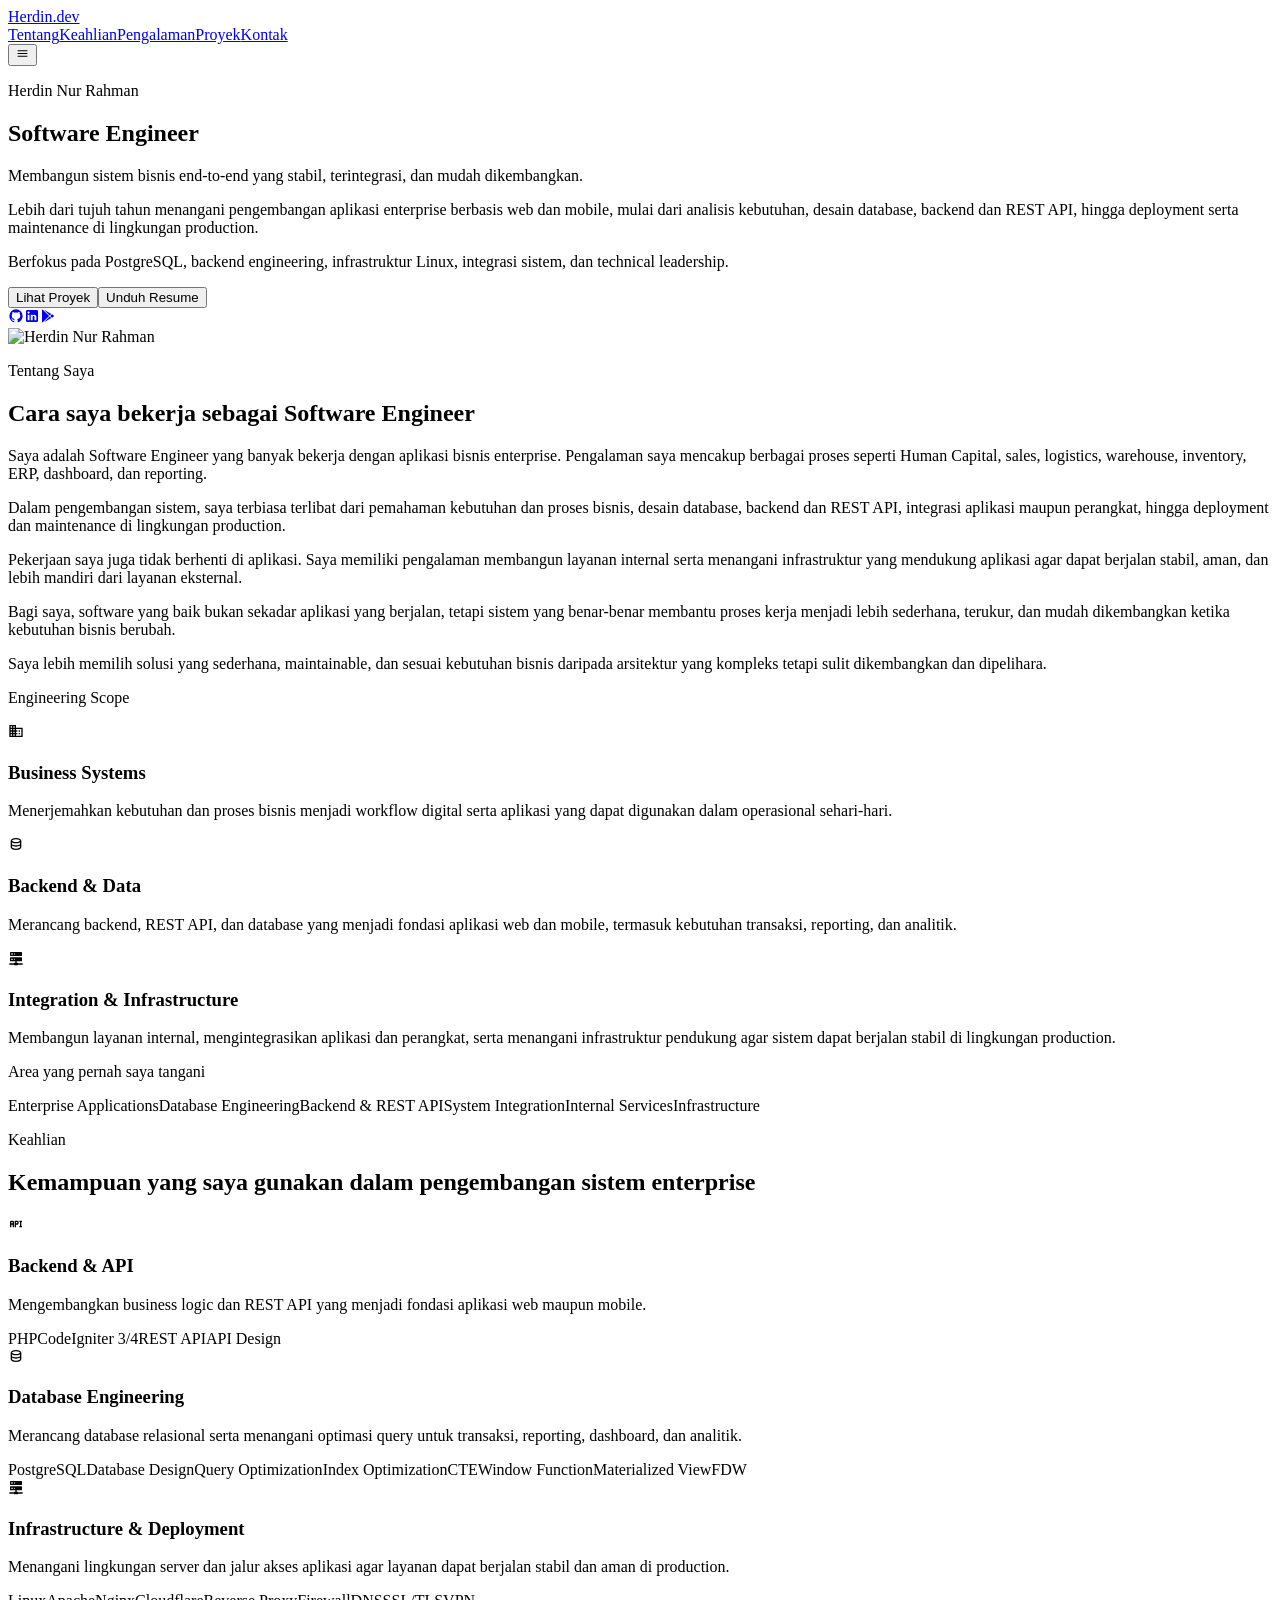
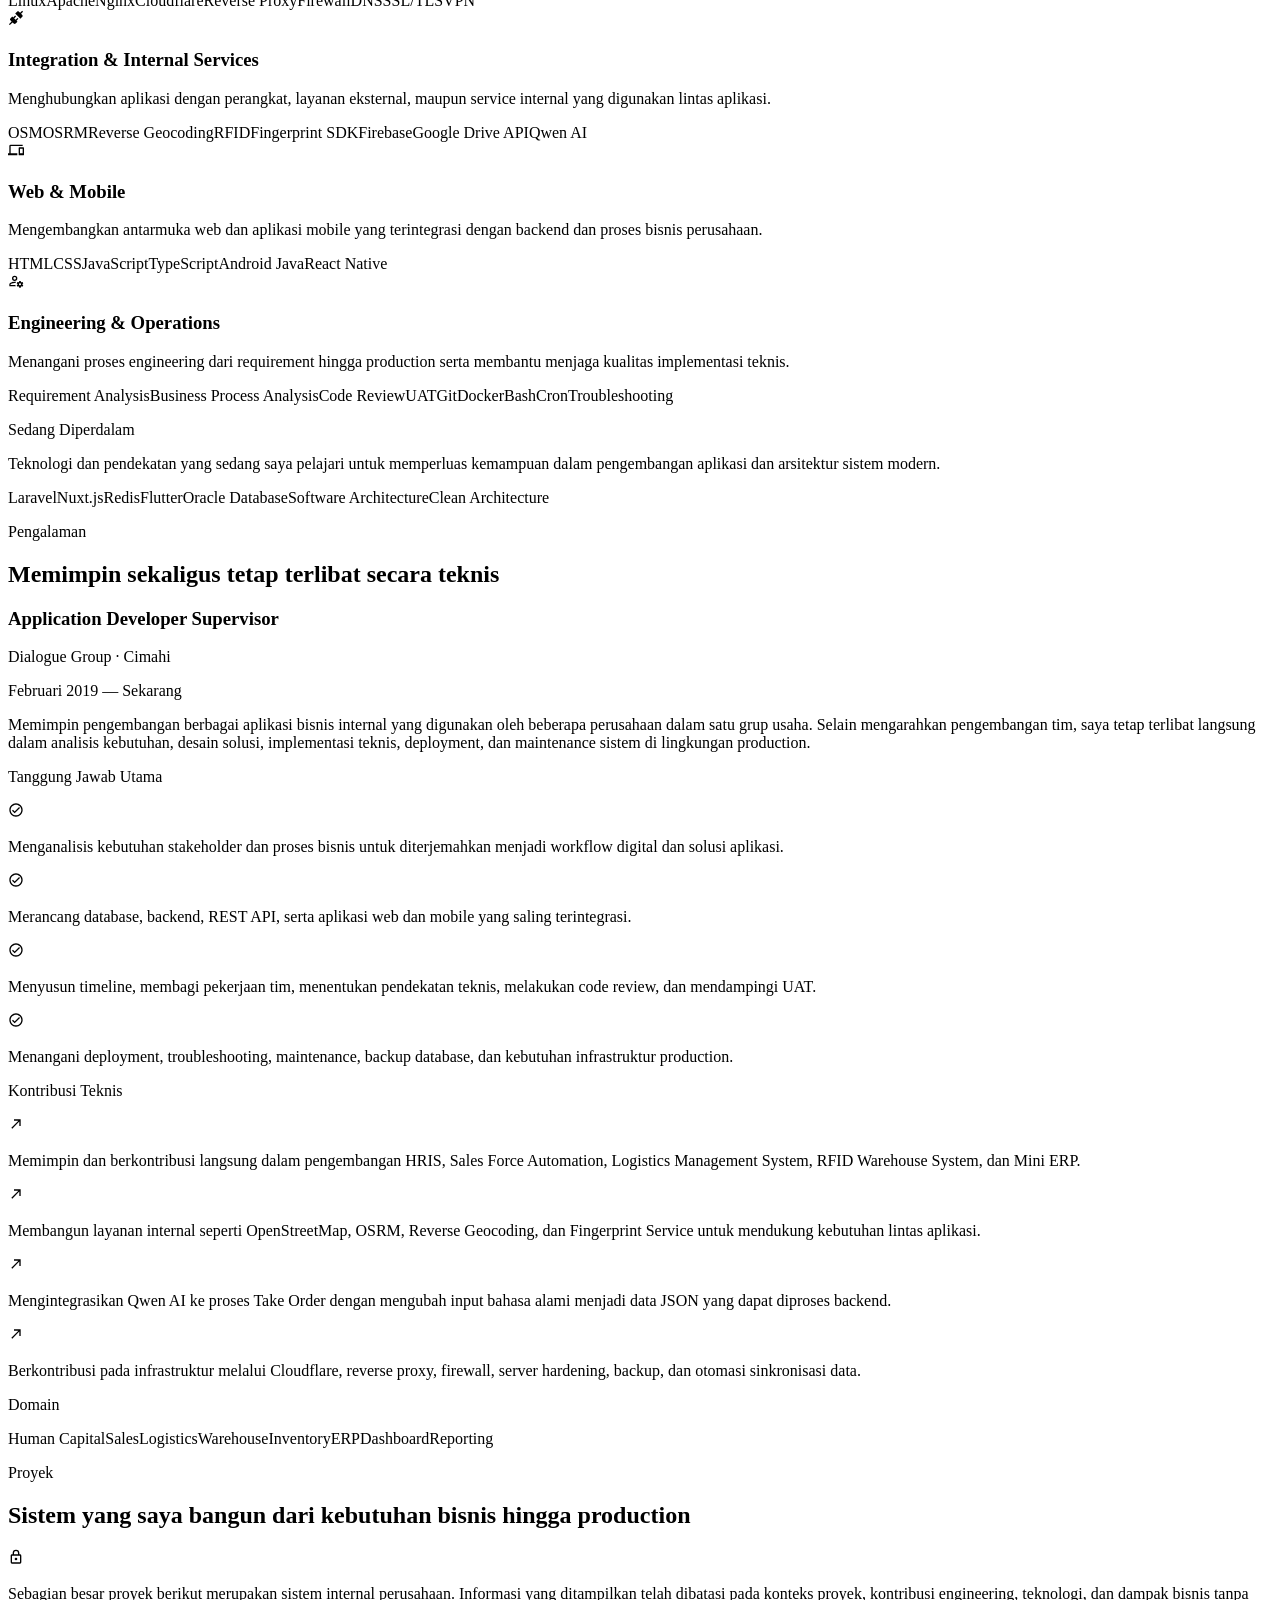
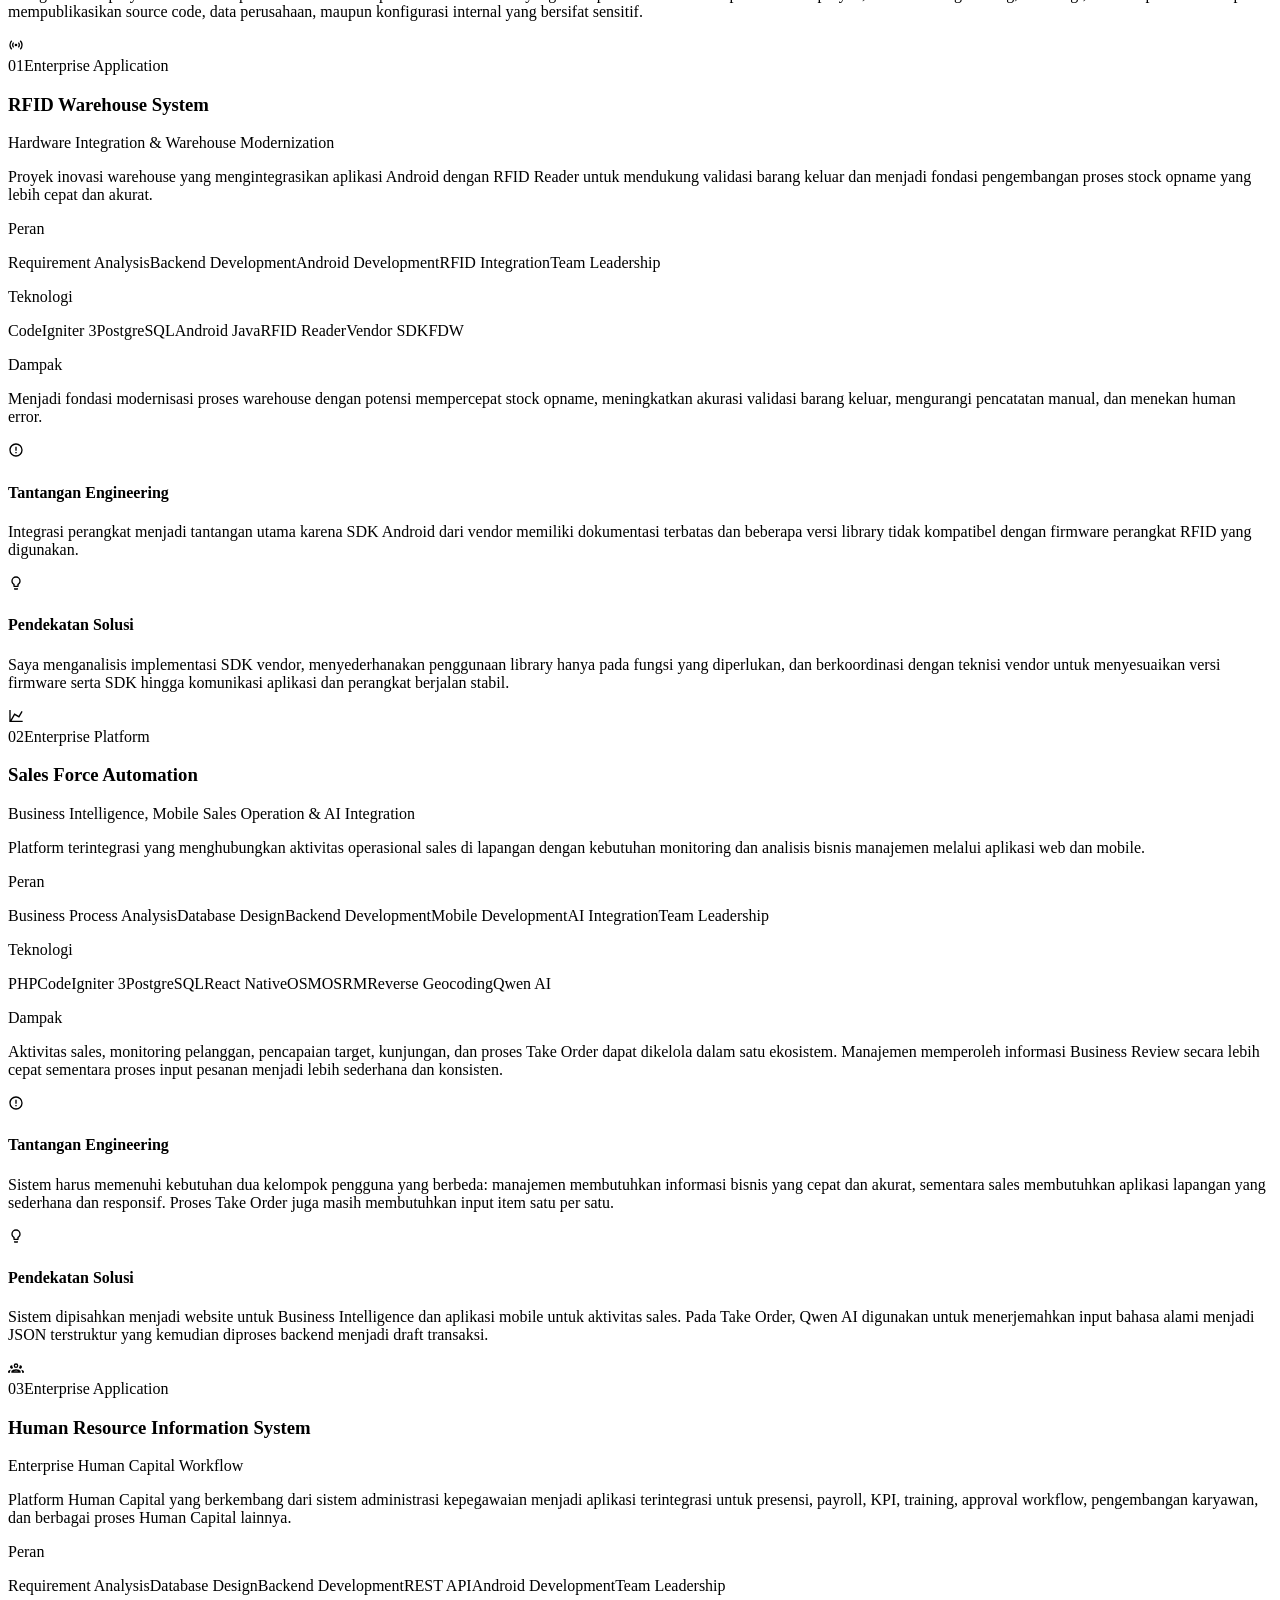
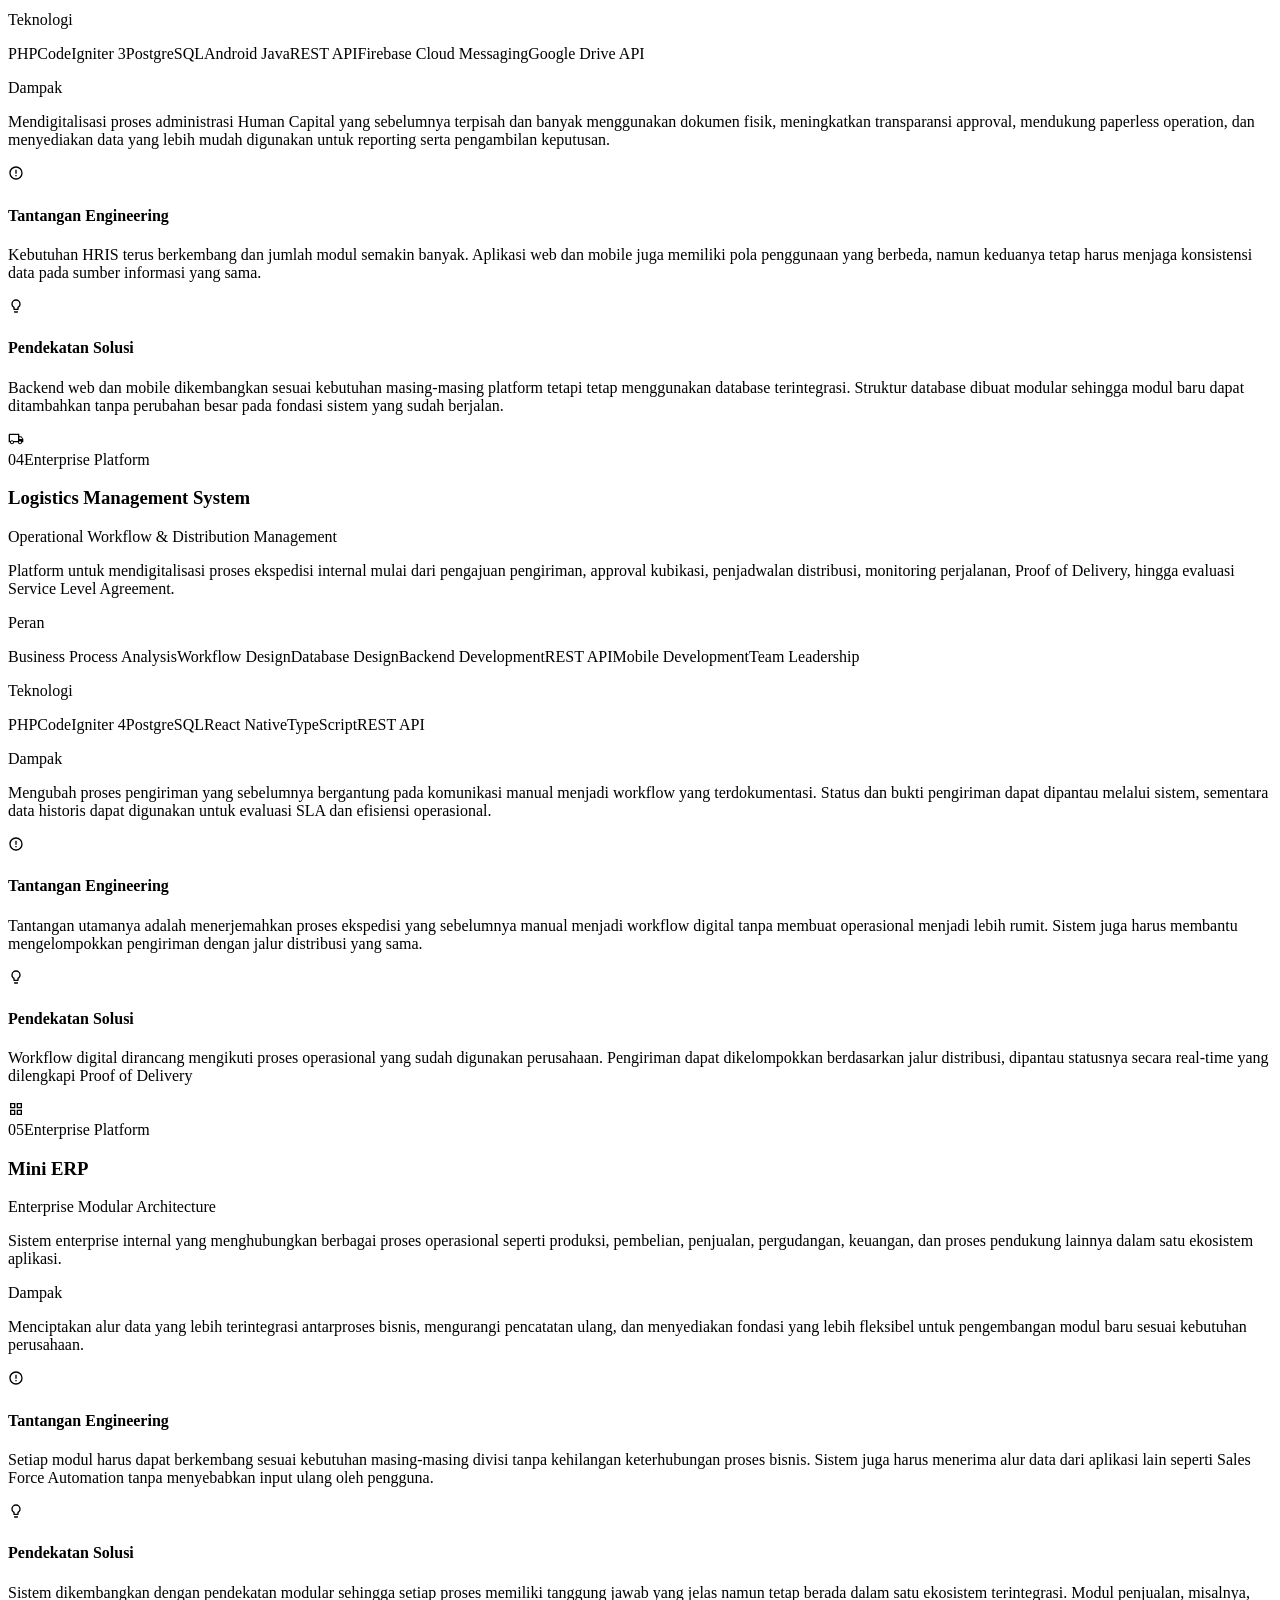
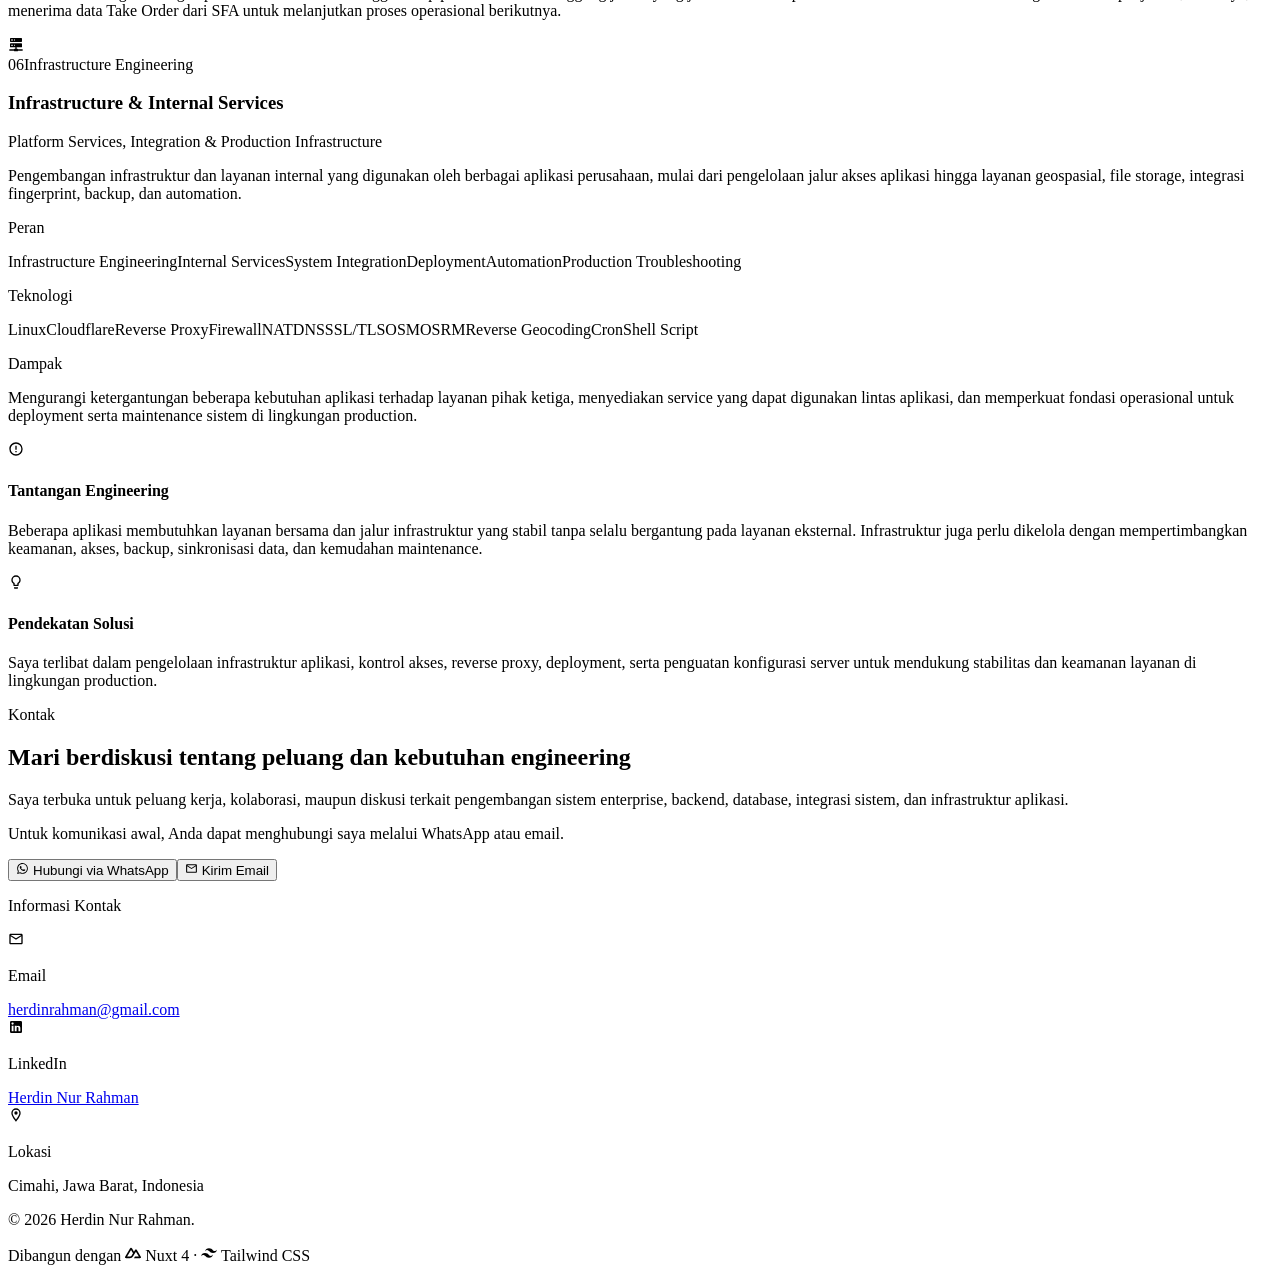
==== commit d5c82dfa: "deploy: update portfolio" ====
--- a/index.html
+++ b/index.html
@@ -1 +1 @@
-<!DOCTYPE html><html><head><meta charset="utf-8"><meta name="viewport" content="width=device-width, initial-scale=1"><script type="importmap">{"imports":{"#entry":"/portfolio-pages/_nuxt/CX-9wPe0.js"}}</script><link rel="stylesheet" href="/portfolio-pages/_nuxt/entry.Cj840uba.css" crossorigin><style>:where(.i-mdi\:access-point){display:inline-block;width:1em;height:1em;background-color:currentColor;-webkit-mask-image:var(--svg);mask-image:var(--svg);-webkit-mask-repeat:no-repeat;mask-repeat:no-repeat;-webkit-mask-size:100% 100%;mask-size:100% 100%;--svg:url("data:image/svg+xml,%3Csvg xmlns='http://www.w3.org/2000/svg' viewBox='0 0 24 24' width='24' height='24'%3E%3Cpath fill='black' d='M4.93 4.93A9.97 9.97 0 0 0 2 12c0 2.76 1.12 5.26 2.93 7.07l1.41-1.41A7.94 7.94 0 0 1 4 12c0-2.21.89-4.22 2.34-5.66zm14.14 0l-1.41 1.41A7.96 7.96 0 0 1 20 12c0 2.22-.89 4.22-2.34 5.66l1.41 1.41A9.97 9.97 0 0 0 22 12c0-2.76-1.12-5.26-2.93-7.07M7.76 7.76A5.98 5.98 0 0 0 6 12c0 1.65.67 3.15 1.76 4.24l1.41-1.41A4 4 0 0 1 8 12c0-1.11.45-2.11 1.17-2.83zm8.48 0l-1.41 1.41A4 4 0 0 1 16 12c0 1.11-.45 2.11-1.17 2.83l1.41 1.41A5.98 5.98 0 0 0 18 12c0-1.65-.67-3.15-1.76-4.24M12 10a2 2 0 0 0-2 2a2 2 0 0 0 2 2a2 2 0 0 0 2-2a2 2 0 0 0-2-2'/%3E%3C/svg%3E")}:where(.i-mdi\:account-cog-outline){display:inline-block;width:1em;height:1em;background-color:currentColor;-webkit-mask-image:var(--svg);mask-image:var(--svg);-webkit-mask-repeat:no-repeat;mask-repeat:no-repeat;-webkit-mask-size:100% 100%;mask-size:100% 100%;--svg:url("data:image/svg+xml,%3Csvg xmlns='http://www.w3.org/2000/svg' viewBox='0 0 24 24' width='24' height='24'%3E%3Cpath fill='black' d='M10 4a4 4 0 0 0-4 4a4 4 0 0 0 4 4a4 4 0 0 0 4-4a4 4 0 0 0-4-4m0 2a2 2 0 0 1 2 2a2 2 0 0 1-2 2a2 2 0 0 1-2-2a2 2 0 0 1 2-2m7 6q-.24 0-.24.24l-.26 1.26c-.22.18-.54.34-.78.5l-1.28-.5c-.08 0-.24 0-.32.1l-.96 1.76c-.08.08-.08.24.08.32l1.04.82v1l-1.04.82c-.08.08-.16.24-.08.32l.96 1.76c.08.1.24.1.32.1l1.28-.5c.24.16.56.32.78.5l.26 1.26q0 .24.24.24h2c.08 0 .24-.08.24-.24l.16-1.26c.32-.18.64-.34.88-.5l1.22.5c.14 0 .3 0 .3-.1l1.04-1.76c.08-.08 0-.24-.08-.32l-1.04-.82v-1l1.04-.82c.08-.08.16-.24.08-.32L21.8 13.6c0-.1-.16-.1-.3-.1l-1.22.5c-.24-.16-.56-.32-.88-.5l-.16-1.26c0-.16-.16-.24-.24-.24zm-7 1c-2.67 0-8 1.33-8 4v3h9.67c-.28-.59-.48-1.23-.58-1.9H3.9V17c0-.64 3.13-2.1 6.1-2.1c.43 0 .87.04 1.3.1c.2-.64.47-1.24.82-1.79c-.78-.13-1.52-.21-2.12-.21m8.04 2.5c.8 0 1.46.66 1.46 1.54c0 .8-.66 1.46-1.46 1.46c-.88 0-1.54-.66-1.54-1.46c0-.88.66-1.54 1.54-1.54'/%3E%3C/svg%3E")}:where(.i-mdi\:account-group-outline){display:inline-block;width:1em;height:1em;background-color:currentColor;-webkit-mask-image:var(--svg);mask-image:var(--svg);-webkit-mask-repeat:no-repeat;mask-repeat:no-repeat;-webkit-mask-size:100% 100%;mask-size:100% 100%;--svg:url("data:image/svg+xml,%3Csvg xmlns='http://www.w3.org/2000/svg' viewBox='0 0 24 24' width='24' height='24'%3E%3Cpath fill='black' d='M12 5a3.5 3.5 0 0 0-3.5 3.5A3.5 3.5 0 0 0 12 12a3.5 3.5 0 0 0 3.5-3.5A3.5 3.5 0 0 0 12 5m0 2a1.5 1.5 0 0 1 1.5 1.5A1.5 1.5 0 0 1 12 10a1.5 1.5 0 0 1-1.5-1.5A1.5 1.5 0 0 1 12 7M5.5 8A2.5 2.5 0 0 0 3 10.5c0 .94.53 1.75 1.29 2.18c.36.2.77.32 1.21.32s.85-.12 1.21-.32c.37-.21.68-.51.91-.87A5.42 5.42 0 0 1 6.5 8.5v-.28c-.3-.14-.64-.22-1-.22m13 0c-.36 0-.7.08-1 .22v.28c0 1.2-.39 2.36-1.12 3.31c.12.19.25.34.4.49a2.48 2.48 0 0 0 1.72.7c.44 0 .85-.12 1.21-.32c.76-.43 1.29-1.24 1.29-2.18A2.5 2.5 0 0 0 18.5 8M12 14c-2.34 0-7 1.17-7 3.5V19h14v-1.5c0-2.33-4.66-3.5-7-3.5m-7.29.55C2.78 14.78 0 15.76 0 17.5V19h3v-1.93c0-1.01.69-1.85 1.71-2.52m14.58 0c1.02.67 1.71 1.51 1.71 2.52V19h3v-1.5c0-1.74-2.78-2.72-4.71-2.95M12 16c1.53 0 3.24.5 4.23 1H7.77c.99-.5 2.7-1 4.23-1'/%3E%3C/svg%3E")}:where(.i-mdi\:alert-circle-outline){display:inline-block;width:1em;height:1em;background-color:currentColor;-webkit-mask-image:var(--svg);mask-image:var(--svg);-webkit-mask-repeat:no-repeat;mask-repeat:no-repeat;-webkit-mask-size:100% 100%;mask-size:100% 100%;--svg:url("data:image/svg+xml,%3Csvg xmlns='http://www.w3.org/2000/svg' viewBox='0 0 24 24' width='24' height='24'%3E%3Cpath fill='black' d='M11 15h2v2h-2zm0-8h2v6h-2zm1-5C6.47 2 2 6.5 2 12a10 10 0 0 0 10 10a10 10 0 0 0 10-10A10 10 0 0 0 12 2m0 18a8 8 0 0 1-8-8a8 8 0 0 1 8-8a8 8 0 0 1 8 8a8 8 0 0 1-8 8'/%3E%3C/svg%3E")}:where(.i-mdi\:api){display:inline-block;width:1em;height:1em;background-color:currentColor;-webkit-mask-image:var(--svg);mask-image:var(--svg);-webkit-mask-repeat:no-repeat;mask-repeat:no-repeat;-webkit-mask-size:100% 100%;mask-size:100% 100%;--svg:url("data:image/svg+xml,%3Csvg xmlns='http://www.w3.org/2000/svg' viewBox='0 0 24 24' width='24' height='24'%3E%3Cpath fill='black' d='M7 7H5a2 2 0 0 0-2 2v8h2v-4h2v4h2V9a2 2 0 0 0-2-2m0 4H5V9h2m7-2h-4v10h2v-4h2a2 2 0 0 0 2-2V9a2 2 0 0 0-2-2m0 4h-2V9h2m6 0v6h1v2h-4v-2h1V9h-1V7h4v2Z'/%3E%3C/svg%3E")}:where(.i-mdi\:arrow-top-right){display:inline-block;width:1em;height:1em;background-color:currentColor;-webkit-mask-image:var(--svg);mask-image:var(--svg);-webkit-mask-repeat:no-repeat;mask-repeat:no-repeat;-webkit-mask-size:100% 100%;mask-size:100% 100%;--svg:url("data:image/svg+xml,%3Csvg xmlns='http://www.w3.org/2000/svg' viewBox='0 0 24 24' width='24' height='24'%3E%3Cpath fill='black' d='M5 17.59L15.59 7H9V5h10v10h-2V8.41L6.41 19z'/%3E%3C/svg%3E")}:where(.i-mdi\:cellphone-link){display:inline-block;width:1em;height:1em;background-color:currentColor;-webkit-mask-image:var(--svg);mask-image:var(--svg);-webkit-mask-repeat:no-repeat;mask-repeat:no-repeat;-webkit-mask-size:100% 100%;mask-size:100% 100%;--svg:url("data:image/svg+xml,%3Csvg xmlns='http://www.w3.org/2000/svg' viewBox='0 0 24 24' width='24' height='24'%3E%3Cpath fill='black' d='M22 17h-4v-7h4m1-2h-6a1 1 0 0 0-1 1v10a1 1 0 0 0 1 1h6a1 1 0 0 0 1-1V9a1 1 0 0 0-1-1M4 6h18V4H4a2 2 0 0 0-2 2v11H0v3h14v-3H4z'/%3E%3C/svg%3E")}:where(.i-mdi\:chart-line){display:inline-block;width:1em;height:1em;background-color:currentColor;-webkit-mask-image:var(--svg);mask-image:var(--svg);-webkit-mask-repeat:no-repeat;mask-repeat:no-repeat;-webkit-mask-size:100% 100%;mask-size:100% 100%;--svg:url("data:image/svg+xml,%3Csvg xmlns='http://www.w3.org/2000/svg' viewBox='0 0 24 24' width='24' height='24'%3E%3Cpath fill='black' d='m16 11.78l4.24-7.33l1.73 1l-5.23 9.05l-6.51-3.75L5.46 19H22v2H2V3h2v14.54L9.5 8z'/%3E%3C/svg%3E")}:where(.i-mdi\:check-circle-outline){display:inline-block;width:1em;height:1em;background-color:currentColor;-webkit-mask-image:var(--svg);mask-image:var(--svg);-webkit-mask-repeat:no-repeat;mask-repeat:no-repeat;-webkit-mask-size:100% 100%;mask-size:100% 100%;--svg:url("data:image/svg+xml,%3Csvg xmlns='http://www.w3.org/2000/svg' viewBox='0 0 24 24' width='24' height='24'%3E%3Cpath fill='black' d='M12 2C6.5 2 2 6.5 2 12s4.5 10 10 10s10-4.5 10-10S17.5 2 12 2m0 18c-4.41 0-8-3.59-8-8s3.59-8 8-8s8 3.59 8 8s-3.59 8-8 8m4.59-12.42L10 14.17l-2.59-2.58L6 13l4 4l8-8z'/%3E%3C/svg%3E")}:where(.i-mdi\:chevron-down){display:inline-block;width:1em;height:1em;background-color:currentColor;-webkit-mask-image:var(--svg);mask-image:var(--svg);-webkit-mask-repeat:no-repeat;mask-repeat:no-repeat;-webkit-mask-size:100% 100%;mask-size:100% 100%;--svg:url("data:image/svg+xml,%3Csvg xmlns='http://www.w3.org/2000/svg' viewBox='0 0 24 24' width='24' height='24'%3E%3Cpath fill='black' d='M7.41 8.58L12 13.17l4.59-4.59L18 10l-6 6l-6-6z'/%3E%3C/svg%3E")}:where(.i-mdi\:connection){display:inline-block;width:1em;height:1em;background-color:currentColor;-webkit-mask-image:var(--svg);mask-image:var(--svg);-webkit-mask-repeat:no-repeat;mask-repeat:no-repeat;-webkit-mask-size:100% 100%;mask-size:100% 100%;--svg:url("data:image/svg+xml,%3Csvg xmlns='http://www.w3.org/2000/svg' viewBox='0 0 24 24' width='24' height='24'%3E%3Cpath fill='black' d='M21.4 7.5c.8.8.8 2.1 0 2.8l-2.8 2.8l-7.8-7.8l2.8-2.8c.8-.8 2.1-.8 2.8 0l1.8 1.8l3-3l1.4 1.4l-3 3zm-5.8 5.8l-1.4-1.4l-2.8 2.8l-2.1-2.1l2.8-2.8l-1.4-1.4l-2.8 2.8l-1.5-1.4l-2.8 2.8c-.8.8-.8 2.1 0 2.8l1.8 1.8l-4 4l1.4 1.4l4-4l1.8 1.8c.8.8 2.1.8 2.8 0l2.8-2.8l-1.4-1.4z'/%3E%3C/svg%3E")}:where(.i-mdi\:database-outline){display:inline-block;width:1em;height:1em;background-color:currentColor;-webkit-mask-image:var(--svg);mask-image:var(--svg);-webkit-mask-repeat:no-repeat;mask-repeat:no-repeat;-webkit-mask-size:100% 100%;mask-size:100% 100%;--svg:url("data:image/svg+xml,%3Csvg xmlns='http://www.w3.org/2000/svg' viewBox='0 0 24 24' width='24' height='24'%3E%3Cpath fill='black' d='M12 3C7.58 3 4 4.79 4 7v10c0 2.21 3.59 4 8 4s8-1.79 8-4V7c0-2.21-3.58-4-8-4m6 14c0 .5-2.13 2-6 2s-6-1.5-6-2v-2.23c1.61.78 3.72 1.23 6 1.23s4.39-.45 6-1.23zm0-4.55c-1.3.95-3.58 1.55-6 1.55s-4.7-.6-6-1.55V9.64c1.47.83 3.61 1.36 6 1.36s4.53-.53 6-1.36zM12 9C8.13 9 6 7.5 6 7s2.13-2 6-2s6 1.5 6 2s-2.13 2-6 2'/%3E%3C/svg%3E")}:where(.i-mdi\:domain){display:inline-block;width:1em;height:1em;background-color:currentColor;-webkit-mask-image:var(--svg);mask-image:var(--svg);-webkit-mask-repeat:no-repeat;mask-repeat:no-repeat;-webkit-mask-size:100% 100%;mask-size:100% 100%;--svg:url("data:image/svg+xml,%3Csvg xmlns='http://www.w3.org/2000/svg' viewBox='0 0 24 24' width='24' height='24'%3E%3Cpath fill='black' d='M18 15h-2v2h2m0-6h-2v2h2m2 6h-8v-2h2v-2h-2v-2h2v-2h-2V9h8M10 7H8V5h2m0 6H8V9h2m0 6H8v-2h2m0 6H8v-2h2M6 7H4V5h2m0 6H4V9h2m0 6H4v-2h2m0 6H4v-2h2m6-10V3H2v18h20V7z'/%3E%3C/svg%3E")}:where(.i-mdi\:email-outline){display:inline-block;width:1em;height:1em;background-color:currentColor;-webkit-mask-image:var(--svg);mask-image:var(--svg);-webkit-mask-repeat:no-repeat;mask-repeat:no-repeat;-webkit-mask-size:100% 100%;mask-size:100% 100%;--svg:url("data:image/svg+xml,%3Csvg xmlns='http://www.w3.org/2000/svg' viewBox='0 0 24 24' width='24' height='24'%3E%3Cpath fill='black' d='M22 6c0-1.1-.9-2-2-2H4c-1.1 0-2 .9-2 2v12c0 1.1.9 2 2 2h16c1.1 0 2-.9 2-2zm-2 0l-8 5l-8-5zm0 12H4V8l8 5l8-5z'/%3E%3C/svg%3E")}:where(.i-mdi\:github){display:inline-block;width:1em;height:1em;background-color:currentColor;-webkit-mask-image:var(--svg);mask-image:var(--svg);-webkit-mask-repeat:no-repeat;mask-repeat:no-repeat;-webkit-mask-size:100% 100%;mask-size:100% 100%;--svg:url("data:image/svg+xml,%3Csvg xmlns='http://www.w3.org/2000/svg' viewBox='0 0 24 24' width='24' height='24'%3E%3Cpath fill='black' d='M12 2A10 10 0 0 0 2 12c0 4.42 2.87 8.17 6.84 9.5c.5.08.66-.23.66-.5v-1.69c-2.77.6-3.36-1.34-3.36-1.34c-.46-1.16-1.11-1.47-1.11-1.47c-.91-.62.07-.6.07-.6c1 .07 1.53 1.03 1.53 1.03c.87 1.52 2.34 1.07 2.91.83c.09-.65.35-1.09.63-1.34c-2.22-.25-4.55-1.11-4.55-4.92c0-1.11.38-2 1.03-2.71c-.1-.25-.45-1.29.1-2.64c0 0 .84-.27 2.75 1.02c.79-.22 1.65-.33 2.5-.33s1.71.11 2.5.33c1.91-1.29 2.75-1.02 2.75-1.02c.55 1.35.2 2.39.1 2.64c.65.71 1.03 1.6 1.03 2.71c0 3.82-2.34 4.66-4.57 4.91c.36.31.69.92.69 1.85V21c0 .27.16.59.67.5C19.14 20.16 22 16.42 22 12A10 10 0 0 0 12 2'/%3E%3C/svg%3E")}:where(.i-mdi\:google-play){display:inline-block;width:1em;height:1em;background-color:currentColor;-webkit-mask-image:var(--svg);mask-image:var(--svg);-webkit-mask-repeat:no-repeat;mask-repeat:no-repeat;-webkit-mask-size:100% 100%;mask-size:100% 100%;--svg:url("data:image/svg+xml,%3Csvg xmlns='http://www.w3.org/2000/svg' viewBox='0 0 24 24' width='24' height='24'%3E%3Cpath fill='black' d='M3 20.5v-17c0-.59.34-1.11.84-1.35L13.69 12l-9.85 9.85c-.5-.25-.84-.76-.84-1.35m13.81-5.38L6.05 21.34l8.49-8.49zm3.35-4.31c.34.27.59.69.59 1.19s-.22.9-.57 1.18l-2.29 1.32l-2.5-2.5l2.5-2.5zM6.05 2.66l10.76 6.22l-2.27 2.27z'/%3E%3C/svg%3E")}:where(.i-mdi\:lightbulb-outline){display:inline-block;width:1em;height:1em;background-color:currentColor;-webkit-mask-image:var(--svg);mask-image:var(--svg);-webkit-mask-repeat:no-repeat;mask-repeat:no-repeat;-webkit-mask-size:100% 100%;mask-size:100% 100%;--svg:url("data:image/svg+xml,%3Csvg xmlns='http://www.w3.org/2000/svg' viewBox='0 0 24 24' width='24' height='24'%3E%3Cpath fill='black' d='M12 2a7 7 0 0 1 7 7c0 2.38-1.19 4.47-3 5.74V17a1 1 0 0 1-1 1H9a1 1 0 0 1-1-1v-2.26C6.19 13.47 5 11.38 5 9a7 7 0 0 1 7-7M9 21v-1h6v1a1 1 0 0 1-1 1h-4a1 1 0 0 1-1-1m3-17a5 5 0 0 0-5 5c0 2.05 1.23 3.81 3 4.58V16h4v-2.42c1.77-.77 3-2.53 3-4.58a5 5 0 0 0-5-5'/%3E%3C/svg%3E")}:where(.i-mdi\:linkedin){display:inline-block;width:1em;height:1em;background-color:currentColor;-webkit-mask-image:var(--svg);mask-image:var(--svg);-webkit-mask-repeat:no-repeat;mask-repeat:no-repeat;-webkit-mask-size:100% 100%;mask-size:100% 100%;--svg:url("data:image/svg+xml,%3Csvg xmlns='http://www.w3.org/2000/svg' viewBox='0 0 24 24' width='24' height='24'%3E%3Cpath fill='black' d='M19 3a2 2 0 0 1 2 2v14a2 2 0 0 1-2 2H5a2 2 0 0 1-2-2V5a2 2 0 0 1 2-2zm-.5 15.5v-5.3a3.26 3.26 0 0 0-3.26-3.26c-.85 0-1.84.52-2.32 1.3v-1.11h-2.79v8.37h2.79v-4.93c0-.77.62-1.4 1.39-1.4a1.4 1.4 0 0 1 1.4 1.4v4.93zM6.88 8.56a1.68 1.68 0 0 0 1.68-1.68c0-.93-.75-1.69-1.68-1.69a1.69 1.69 0 0 0-1.69 1.69c0 .93.76 1.68 1.69 1.68m1.39 9.94v-8.37H5.5v8.37z'/%3E%3C/svg%3E")}:where(.i-mdi\:lock-outline){display:inline-block;width:1em;height:1em;background-color:currentColor;-webkit-mask-image:var(--svg);mask-image:var(--svg);-webkit-mask-repeat:no-repeat;mask-repeat:no-repeat;-webkit-mask-size:100% 100%;mask-size:100% 100%;--svg:url("data:image/svg+xml,%3Csvg xmlns='http://www.w3.org/2000/svg' viewBox='0 0 24 24' width='24' height='24'%3E%3Cpath fill='black' d='M12 17a2 2 0 0 1-2-2c0-1.11.89-2 2-2a2 2 0 0 1 2 2a2 2 0 0 1-2 2m6 3V10H6v10zm0-12a2 2 0 0 1 2 2v10a2 2 0 0 1-2 2H6a2 2 0 0 1-2-2V10c0-1.11.89-2 2-2h1V6a5 5 0 0 1 5-5a5 5 0 0 1 5 5v2zm-6-5a3 3 0 0 0-3 3v2h6V6a3 3 0 0 0-3-3'/%3E%3C/svg%3E")}:where(.i-mdi\:map-marker-outline){display:inline-block;width:1em;height:1em;background-color:currentColor;-webkit-mask-image:var(--svg);mask-image:var(--svg);-webkit-mask-repeat:no-repeat;mask-repeat:no-repeat;-webkit-mask-size:100% 100%;mask-size:100% 100%;--svg:url("data:image/svg+xml,%3Csvg xmlns='http://www.w3.org/2000/svg' viewBox='0 0 24 24' width='24' height='24'%3E%3Cpath fill='black' d='M12 6.5A2.5 2.5 0 0 1 14.5 9a2.5 2.5 0 0 1-2.5 2.5A2.5 2.5 0 0 1 9.5 9A2.5 2.5 0 0 1 12 6.5M12 2a7 7 0 0 1 7 7c0 5.25-7 13-7 13S5 14.25 5 9a7 7 0 0 1 7-7m0 2a5 5 0 0 0-5 5c0 1 0 3 5 9.71C17 12 17 10 17 9a5 5 0 0 0-5-5'/%3E%3C/svg%3E")}:where(.i-mdi\:menu){display:inline-block;width:1em;height:1em;background-color:currentColor;-webkit-mask-image:var(--svg);mask-image:var(--svg);-webkit-mask-repeat:no-repeat;mask-repeat:no-repeat;-webkit-mask-size:100% 100%;mask-size:100% 100%;--svg:url("data:image/svg+xml,%3Csvg xmlns='http://www.w3.org/2000/svg' viewBox='0 0 24 24' width='24' height='24'%3E%3Cpath fill='black' d='M3 6h18v2H3zm0 5h18v2H3zm0 5h18v2H3z'/%3E%3C/svg%3E")}:where(.i-mdi\:server-network){display:inline-block;width:1em;height:1em;background-color:currentColor;-webkit-mask-image:var(--svg);mask-image:var(--svg);-webkit-mask-repeat:no-repeat;mask-repeat:no-repeat;-webkit-mask-size:100% 100%;mask-size:100% 100%;--svg:url("data:image/svg+xml,%3Csvg xmlns='http://www.w3.org/2000/svg' viewBox='0 0 24 24' width='24' height='24'%3E%3Cpath fill='black' d='M13 19h1a1 1 0 0 1 1 1h7v2h-7a1 1 0 0 1-1 1h-4a1 1 0 0 1-1-1H2v-2h7a1 1 0 0 1 1-1h1v-2H4a1 1 0 0 1-1-1v-4a1 1 0 0 1 1-1h16a1 1 0 0 1 1 1v4a1 1 0 0 1-1 1h-7zM4 3h16a1 1 0 0 1 1 1v4a1 1 0 0 1-1 1H4a1 1 0 0 1-1-1V4a1 1 0 0 1 1-1m5 4h1V5H9zm0 8h1v-2H9zM5 5v2h2V5zm0 8v2h2v-2z'/%3E%3C/svg%3E")}:where(.i-mdi\:truck-outline){display:inline-block;width:1em;height:1em;background-color:currentColor;-webkit-mask-image:var(--svg);mask-image:var(--svg);-webkit-mask-repeat:no-repeat;mask-repeat:no-repeat;-webkit-mask-size:100% 100%;mask-size:100% 100%;--svg:url("data:image/svg+xml,%3Csvg xmlns='http://www.w3.org/2000/svg' viewBox='0 0 24 24' width='24' height='24'%3E%3Cpath fill='black' d='M18 18.5c.83 0 1.5-.67 1.5-1.5s-.67-1.5-1.5-1.5s-1.5.67-1.5 1.5s.67 1.5 1.5 1.5m1.5-9H17V12h4.46zM6 18.5c.83 0 1.5-.67 1.5-1.5s-.67-1.5-1.5-1.5s-1.5.67-1.5 1.5s.67 1.5 1.5 1.5M20 8l3 4v5h-2c0 1.66-1.34 3-3 3s-3-1.34-3-3H9c0 1.66-1.34 3-3 3s-3-1.34-3-3H1V6c0-1.11.89-2 2-2h14v4zM3 6v9h.76c.55-.61 1.35-1 2.24-1s1.69.39 2.24 1H15V6z'/%3E%3C/svg%3E")}:where(.i-mdi\:view-grid-outline){display:inline-block;width:1em;height:1em;background-color:currentColor;-webkit-mask-image:var(--svg);mask-image:var(--svg);-webkit-mask-repeat:no-repeat;mask-repeat:no-repeat;-webkit-mask-size:100% 100%;mask-size:100% 100%;--svg:url("data:image/svg+xml,%3Csvg xmlns='http://www.w3.org/2000/svg' viewBox='0 0 24 24' width='24' height='24'%3E%3Cpath fill='black' d='M3 11h8V3H3m2 2h4v4H5m8 12h8v-8h-8m2 2h4v4h-4M3 21h8v-8H3m2 2h4v4H5m8-16v8h8V3m-2 6h-4V5h4Z'/%3E%3C/svg%3E")}:where(.i-mdi\:whatsapp){display:inline-block;width:1em;height:1em;background-color:currentColor;-webkit-mask-image:var(--svg);mask-image:var(--svg);-webkit-mask-repeat:no-repeat;mask-repeat:no-repeat;-webkit-mask-size:100% 100%;mask-size:100% 100%;--svg:url("data:image/svg+xml,%3Csvg xmlns='http://www.w3.org/2000/svg' viewBox='0 0 24 24' width='24' height='24'%3E%3Cpath fill='black' d='M12.04 2c-5.46 0-9.91 4.45-9.91 9.91c0 1.75.46 3.45 1.32 4.95L2.05 22l5.25-1.38c1.45.79 3.08 1.21 4.74 1.21c5.46 0 9.91-4.45 9.91-9.91c0-2.65-1.03-5.14-2.9-7.01A9.82 9.82 0 0 0 12.04 2m.01 1.67c2.2 0 4.26.86 5.82 2.42a8.23 8.23 0 0 1 2.41 5.83c0 4.54-3.7 8.23-8.24 8.23c-1.48 0-2.93-.39-4.19-1.15l-.3-.17l-3.12.82l.83-3.04l-.2-.32a8.2 8.2 0 0 1-1.26-4.38c.01-4.54 3.7-8.24 8.25-8.24M8.53 7.33c-.16 0-.43.06-.66.31c-.22.25-.87.86-.87 2.07c0 1.22.89 2.39 1 2.56c.14.17 1.76 2.67 4.25 3.73c.59.27 1.05.42 1.41.53c.59.19 1.13.16 1.56.1c.48-.07 1.46-.6 1.67-1.18s.21-1.07.15-1.18c-.07-.1-.23-.16-.48-.27c-.25-.14-1.47-.74-1.69-.82c-.23-.08-.37-.12-.56.12c-.16.25-.64.81-.78.97c-.15.17-.29.19-.53.07c-.26-.13-1.06-.39-2-1.23c-.74-.66-1.23-1.47-1.38-1.72c-.12-.24-.01-.39.11-.5c.11-.11.27-.29.37-.44c.13-.14.17-.25.25-.41c.08-.17.04-.31-.02-.43c-.06-.11-.56-1.35-.77-1.84c-.2-.48-.4-.42-.56-.43c-.14 0-.3-.01-.47-.01'/%3E%3C/svg%3E")}:where(.i-simple-icons\:nuxt){display:inline-block;width:1em;height:1em;background-color:currentColor;-webkit-mask-image:var(--svg);mask-image:var(--svg);-webkit-mask-repeat:no-repeat;mask-repeat:no-repeat;-webkit-mask-size:100% 100%;mask-size:100% 100%;--svg:url("data:image/svg+xml,%3Csvg xmlns='http://www.w3.org/2000/svg' viewBox='0 0 24 24' width='24' height='24'%3E%3Cpath fill='black' d='M13.464 19.83h8.922c.283 0 .562-.073.807-.21a1.6 1.6 0 0 0 .591-.574a1.53 1.53 0 0 0 .216-.783a1.53 1.53 0 0 0-.217-.782L17.792 7.414a1.6 1.6 0 0 0-.591-.573a1.65 1.65 0 0 0-.807-.21c-.283 0-.562.073-.807.21a1.6 1.6 0 0 0-.59.573L13.463 9.99L10.47 4.953a1.6 1.6 0 0 0-.591-.573a1.65 1.65 0 0 0-.807-.21c-.284 0-.562.073-.807.21a1.6 1.6 0 0 0-.591.573L.216 17.481a1.53 1.53 0 0 0-.217.782c0 .275.074.545.216.783a1.6 1.6 0 0 0 .59.574c.246.137.525.21.808.21h5.6c2.22 0 3.856-.946 4.982-2.79l2.733-4.593l1.464-2.457l4.395 7.382h-5.859Zm-6.341-2.46l-3.908-.002l5.858-9.842l2.923 4.921l-1.957 3.29c-.748 1.196-1.597 1.632-2.916 1.632'/%3E%3C/svg%3E")}:where(.i-simple-icons\:tailwindcss){display:inline-block;width:1em;height:1em;background-color:currentColor;-webkit-mask-image:var(--svg);mask-image:var(--svg);-webkit-mask-repeat:no-repeat;mask-repeat:no-repeat;-webkit-mask-size:100% 100%;mask-size:100% 100%;--svg:url("data:image/svg+xml,%3Csvg xmlns='http://www.w3.org/2000/svg' viewBox='0 0 24 24' width='24' height='24'%3E%3Cpath fill='black' d='M12.001 4.8q-4.8 0-6 4.8q1.8-2.4 4.2-1.8c.913.228 1.565.89 2.288 1.624C13.666 10.618 15.027 12 18.001 12q4.8 0 6-4.8q-1.8 2.4-4.2 1.8c-.913-.228-1.565-.89-2.288-1.624C16.337 6.182 14.976 4.8 12.001 4.8m-6 7.2q-4.8 0-6 4.8q1.8-2.4 4.2-1.8c.913.228 1.565.89 2.288 1.624c1.177 1.194 2.538 2.576 5.512 2.576q4.8 0 6-4.8q-1.8 2.4-4.2 1.8c-.913-.228-1.565-.89-2.288-1.624C10.337 13.382 8.976 12 6.001 12'/%3E%3C/svg%3E")}</style><link rel="preload" as="fetch" crossorigin="anonymous" href="/portfolio-pages/_payload.json?_b=9a7e7c04-1cb2-4a88-9699-c9c82a90b6bd"><link rel="modulepreload" as="script" crossorigin href="/portfolio-pages/_nuxt/CX-9wPe0.js"><link rel="modulepreload" as="script" crossorigin href="/portfolio-pages/_nuxt/G1rhMynW.js"><link rel="modulepreload" as="script" crossorigin href="/portfolio-pages/_nuxt/C4Zqg7Uv.js"><link rel="modulepreload" as="script" crossorigin href="/portfolio-pages/_nuxt/9FWwVpH8.js"><link rel="modulepreload" as="script" crossorigin href="/portfolio-pages/_nuxt/Ba6MNbms.js"><link rel="modulepreload" as="script" crossorigin href="/portfolio-pages/_nuxt/Cp9wjYxd.js"><link rel="modulepreload" as="script" crossorigin href="/portfolio-pages/_nuxt/tA3GGbzP.js"><link rel="modulepreload" as="script" crossorigin href="/portfolio-pages/_nuxt/BDNMzG2s.js"><link rel="modulepreload" as="script" crossorigin href="/portfolio-pages/_nuxt/CQjQtk1b.js"><link rel="modulepreload" as="script" crossorigin href="/portfolio-pages/_nuxt/Cr12w-DY.js"><script type="module" src="/portfolio-pages/_nuxt/CX-9wPe0.js" crossorigin></script><link rel="prefetch" as="script" crossorigin href="/portfolio-pages/_nuxt/CEsrzdc3.js"><link rel="prefetch" as="script" crossorigin href="/portfolio-pages/_nuxt/DR_5RlqU.js"><link rel="prefetch" as="image" type="image/jpeg" href="/portfolio-pages/_nuxt/profile3.RB6NCY1D.jpeg"></head><body><div id="__nuxt"><div class="flex min-h-screen flex-col"><header class="sticky top-0 z-50 border-b border-slate-200 bg-white/80 backdrop-blur"><div class="mx-auto max-w-7xl px-6"><!--[--><div class="flex h-16 items-center justify-between"><a aria-current="page" href="/portfolio-pages/" class="router-link-active router-link-exact-active text-xl font-bold tracking-wide text-slate-900"> Herdin.dev </a><nav class="hidden items-center gap-8 md:flex"><!--[--><a href="#about" class="text-sm font-medium text-slate-600 transition-colors hover:text-[#18A982]">Tentang</a><a href="#skills" class="text-sm font-medium text-slate-600 transition-colors hover:text-[#18A982]">Keahlian</a><a href="#experience" class="text-sm font-medium text-slate-600 transition-colors hover:text-[#18A982]">Pengalaman</a><a href="#projects" class="text-sm font-medium text-slate-600 transition-colors hover:text-[#18A982]">Proyek</a><a href="#contact" class="text-sm font-medium text-slate-600 transition-colors hover:text-[#18A982]">Kontak</a><!--]--></nav><button type="button" class="inline-flex h-10 w-10 items-center justify-center rounded-xl text-slate-700 transition hover:bg-slate-100 md:hidden" aria-expanded="false" aria-controls="mobile-navigation" aria-label="Buka menu navigasi"><span class="iconify i-mdi:menu h-6 w-6" aria-hidden="true" style=""></span></button></div><!----><!--]--></div></header><main class="flex-1"><!--[--><section class="py-16" id="home"><div class="mx-auto max-w-7xl px-6"><!--[--><!--[--><div class="grid items-center gap-12 lg:grid-cols-[1.2fr_0.8fr] lg:gap-16"><div class="animate-fade-in-left"><p class="mt-6 text-sm font-semibold uppercase tracking-[0.18em] text-slate-500"> Herdin Nur Rahman </p><h1 class="mt-3 max-w-3xl text-4xl font-bold leading-tight tracking-tight text-slate-900 sm:text-5xl lg:text-6xl"> Software Engineer </h1><p class="mt-5 max-w-2xl text-2xl font-semibold leading-snug text-[#22D3A6] sm:text-3xl"> Membangun sistem bisnis end-to-end yang stabil, terintegrasi, dan mudah dikembangkan. </p><p class="mt-6 max-w-2xl text-base leading-relaxed text-slate-600 sm:text-lg"> Lebih dari tujuh tahun menangani pengembangan aplikasi enterprise berbasis web dan mobile, mulai dari analisis kebutuhan, desain database, backend dan REST API, hingga deployment serta maintenance di lingkungan production. </p><p class="mt-4 max-w-2xl leading-relaxed text-slate-500"> Berfokus pada PostgreSQL, backend engineering, infrastruktur Linux, integrasi sistem, dan technical leadership. </p><div class="mt-8 flex flex-wrap gap-4"><button class="rounded-lg px-6 py-3 font-semibold transition duration-200 cursor-pointer bg-blue-600 text-white hover:bg-blue-700"><!--[--> Lihat Proyek <!--]--></button><button class="rounded-lg px-6 py-3 font-semibold transition duration-200 cursor-pointer border border-gray-300 text-gray-800 hover:bg-gray-100"><!--[--> Unduh Resume <!--]--></button></div><div class="mt-8 flex gap-3"><a href="https://github.com/Herdin211121" target="_blank" rel="noopener noreferrer" class="flex h-11 w-11 items-center justify-center rounded-full border border-slate-200 transition hover:bg-slate-100" aria-label="GitHub Herdin Nur Rahman"><span class="iconify i-mdi:github text-xl" aria-hidden="true" style=""></span></a><a href="https://www.linkedin.com/in/herdin-nur-rahman-8a959936a/" target="_blank" rel="noopener noreferrer" class="flex h-11 w-11 items-center justify-center rounded-full border border-slate-200 transition hover:bg-slate-100" aria-label="LinkedIn Herdin Nur Rahman"><span class="iconify i-mdi:linkedin text-xl" aria-hidden="true" style=""></span></a><a href="https://play.google.com/store/apps/details?id=me.shihodev.dompetku" target="_blank" rel="noopener noreferrer" class="flex h-11 w-11 items-center justify-center rounded-full border border-slate-200 transition hover:bg-slate-100" aria-label="Aplikasi Herdin Nur Rahman di Google Play"><span class="iconify i-mdi:google-play text-xl" aria-hidden="true" style=""></span></a></div></div><div class="flex animate-fade-in-right justify-center lg:justify-end"><div class="relative h-[280px] w-[280px] sm:h-[320px] sm:w-[320px] lg:h-[340px] lg:w-[340px]"><div class="absolute left-8 top-8 h-52 w-52 rounded-[45%_55%_60%_40%/50%_45%_55%_50%] bg-gradient-to-br from-[#22D3A6]/35 via-[#BFEFE4]/45 to-transparent blur-2xl sm:h-60 sm:w-60 lg:h-64 lg:w-64"></div><div class="absolute left-1/2 top-1/2 h-16 w-40 -translate-x-[28%] translate-y-[115px] rounded-full bg-[#22D3A6]/20 blur-2xl sm:translate-y-[132px] lg:translate-y-[145px]"></div><div class="absolute left-1/2 top-1/2 z-10 h-56 w-56 -translate-x-1/2 -translate-y-1/2 overflow-hidden rounded-full border border-white/80 bg-white shadow-[20px_28px_42px_rgba(34,211,166,0.30)] sm:h-64 sm:w-64 lg:h-72 lg:w-72"><img src="/portfolio-pages/_nuxt/profile3.RB6NCY1D.jpeg" alt="Herdin Nur Rahman" width="288" height="288" loading="eager" fetchpriority="high" class="h-full w-full object-cover object-[center_65%]"></div></div></div></div><!--]--><!--]--></div></section><!----><!--]--><section class="py-16" id="about"><div class="mx-auto max-w-7xl px-6"><!--[--><!--[--><div class="grid gap-12 lg:grid-cols-[1.1fr_0.9fr] lg:gap-16"><div><div><p class="text-sm font-semibold uppercase tracking-[0.16em] text-[#18A982]">Tentang Saya</p><h2 class="mt-3 max-w-2xl text-3xl font-bold leading-tight tracking-tight text-slate-900 sm:text-4xl">Cara saya bekerja sebagai <span class="block text-[#22D3A6]">Software Engineer</span></h2><!----></div><div class="mt-6 space-y-5"><p class="text-base leading-relaxed text-slate-600 sm:text-lg"> Saya adalah Software Engineer yang banyak bekerja dengan aplikasi bisnis enterprise. Pengalaman saya mencakup berbagai proses seperti Human Capital, sales, logistics, warehouse, inventory, ERP, dashboard, dan reporting. </p><p class="text-base leading-relaxed text-slate-600 sm:text-lg"> Dalam pengembangan sistem, saya terbiasa terlibat dari pemahaman kebutuhan dan proses bisnis, desain database, backend dan REST API, integrasi aplikasi maupun perangkat, hingga deployment dan maintenance di lingkungan production. </p><p class="text-base leading-relaxed text-slate-600 sm:text-lg"> Pekerjaan saya juga tidak berhenti di aplikasi. Saya memiliki pengalaman membangun layanan internal serta menangani infrastruktur yang mendukung aplikasi agar dapat berjalan stabil, aman, dan lebih mandiri dari layanan eksternal. </p><p class="text-base leading-relaxed text-slate-600 sm:text-lg"> Bagi saya, software yang baik bukan sekadar aplikasi yang berjalan, tetapi sistem yang benar-benar membantu proses kerja menjadi lebih sederhana, terukur, dan mudah dikembangkan ketika kebutuhan bisnis berubah. </p></div><div class="mt-8 border-l-4 border-[#22D3A6] bg-[#22D3A6]/5 px-5 py-4 sm:px-6"><p class="leading-relaxed text-slate-700"> Saya lebih memilih solusi yang sederhana, maintainable, dan sesuai kebutuhan bisnis daripada arsitektur yang kompleks tetapi sulit dikembangkan dan dipelihara. </p></div></div><div><p class="text-sm font-semibold uppercase tracking-[0.14em] text-[#18A982]"> Engineering Scope </p><div class="mt-5 space-y-4"><!--[--><div class="rounded-2xl border border-slate-200 bg-white p-6 shadow-sm transition-all duration-300 hover:-translate-y-1 hover:shadow-lg"><!--[--><div class="flex gap-4"><div class="flex h-11 w-11 shrink-0 items-center justify-center rounded-xl bg-[#22D3A6]/10 text-[#18A982]"><span class="iconify i-mdi:domain h-5 w-5" aria-hidden="true" style=""></span></div><div><h3 class="font-semibold text-slate-900">Business Systems</h3><p class="mt-2 text-sm leading-relaxed text-slate-600 sm:text-base">Menerjemahkan kebutuhan dan proses bisnis menjadi workflow digital serta aplikasi yang dapat digunakan dalam operasional sehari-hari.</p></div></div><!--]--></div><div class="rounded-2xl border border-slate-200 bg-white p-6 shadow-sm transition-all duration-300 hover:-translate-y-1 hover:shadow-lg"><!--[--><div class="flex gap-4"><div class="flex h-11 w-11 shrink-0 items-center justify-center rounded-xl bg-[#22D3A6]/10 text-[#18A982]"><span class="iconify i-mdi:database-outline h-5 w-5" aria-hidden="true" style=""></span></div><div><h3 class="font-semibold text-slate-900">Backend &amp; Data</h3><p class="mt-2 text-sm leading-relaxed text-slate-600 sm:text-base">Merancang backend, REST API, dan database yang menjadi fondasi aplikasi web dan mobile, termasuk kebutuhan transaksi, reporting, dan analitik.</p></div></div><!--]--></div><div class="rounded-2xl border border-slate-200 bg-white p-6 shadow-sm transition-all duration-300 hover:-translate-y-1 hover:shadow-lg"><!--[--><div class="flex gap-4"><div class="flex h-11 w-11 shrink-0 items-center justify-center rounded-xl bg-[#22D3A6]/10 text-[#18A982]"><span class="iconify i-mdi:server-network h-5 w-5" aria-hidden="true" style=""></span></div><div><h3 class="font-semibold text-slate-900">Integration &amp; Infrastructure</h3><p class="mt-2 text-sm leading-relaxed text-slate-600 sm:text-base">Membangun layanan internal, mengintegrasikan aplikasi dan perangkat, serta menangani infrastruktur pendukung agar sistem dapat berjalan stabil di lingkungan production.</p></div></div><!--]--></div><!--]--><div class="mt-8"><p class="text-sm font-semibold uppercase tracking-[0.14em] text-slate-500"> Area yang pernah saya tangani </p><div class="mt-4 flex flex-wrap gap-2"><!--[--><span class="rounded-full border border-slate-200 bg-white px-3 py-1.5 text-sm text-slate-600">Enterprise Applications</span><span class="rounded-full border border-slate-200 bg-white px-3 py-1.5 text-sm text-slate-600">Database Engineering</span><span class="rounded-full border border-slate-200 bg-white px-3 py-1.5 text-sm text-slate-600">Backend &amp; REST API</span><span class="rounded-full border border-slate-200 bg-white px-3 py-1.5 text-sm text-slate-600">System Integration</span><span class="rounded-full border border-slate-200 bg-white px-3 py-1.5 text-sm text-slate-600">Internal Services</span><span class="rounded-full border border-slate-200 bg-white px-3 py-1.5 text-sm text-slate-600">Infrastructure</span><!--]--></div></div></div></div></div><!--]--><!--]--></div></section><section class="py-16" id="skills"><div class="mx-auto max-w-7xl px-6"><!--[--><!--[--><div><p class="text-sm font-semibold uppercase tracking-[0.16em] text-[#18A982]">Keahlian</p><h2 class="mt-3 max-w-2xl text-3xl font-bold leading-tight tracking-tight text-slate-900 sm:text-4xl">Kemampuan yang saya gunakan dalam <span class="block text-[#22D3A6]">pengembangan sistem enterprise</span></h2><!----></div><div class="mt-10 grid gap-5 md:grid-cols-2 lg:grid-cols-3"><!--[--><div class="rounded-2xl border border-slate-200 bg-white p-6 shadow-sm transition-all duration-300 hover:-translate-y-1 hover:shadow-lg"><!--[--><div class="flex items-start gap-4"><div class="flex h-11 w-11 shrink-0 items-center justify-center rounded-xl bg-[#22D3A6]/10 text-[#18A982]"><span class="iconify i-mdi:api h-5 w-5" aria-hidden="true" style=""></span></div><div><h3 class="font-semibold text-slate-900">Backend &amp; API</h3><p class="mt-2 text-sm leading-relaxed text-slate-600">Mengembangkan business logic dan REST API yang menjadi fondasi aplikasi web maupun mobile.</p></div></div><div class="mt-5 flex flex-wrap gap-2"><!--[--><span class="rounded-md bg-slate-100 px-2.5 py-1 text-xs font-medium text-slate-600">PHP</span><span class="rounded-md bg-slate-100 px-2.5 py-1 text-xs font-medium text-slate-600">CodeIgniter 3/4</span><span class="rounded-md bg-slate-100 px-2.5 py-1 text-xs font-medium text-slate-600">REST API</span><span class="rounded-md bg-slate-100 px-2.5 py-1 text-xs font-medium text-slate-600">API Design</span><!--]--></div><!--]--></div><div class="rounded-2xl border border-slate-200 bg-white p-6 shadow-sm transition-all duration-300 hover:-translate-y-1 hover:shadow-lg"><!--[--><div class="flex items-start gap-4"><div class="flex h-11 w-11 shrink-0 items-center justify-center rounded-xl bg-[#22D3A6]/10 text-[#18A982]"><span class="iconify i-mdi:database-outline h-5 w-5" aria-hidden="true" style=""></span></div><div><h3 class="font-semibold text-slate-900">Database Engineering</h3><p class="mt-2 text-sm leading-relaxed text-slate-600">Merancang database relasional serta menangani optimasi query untuk transaksi, reporting, dashboard, dan analitik.</p></div></div><div class="mt-5 flex flex-wrap gap-2"><!--[--><span class="rounded-md bg-slate-100 px-2.5 py-1 text-xs font-medium text-slate-600">PostgreSQL</span><span class="rounded-md bg-slate-100 px-2.5 py-1 text-xs font-medium text-slate-600">Database Design</span><span class="rounded-md bg-slate-100 px-2.5 py-1 text-xs font-medium text-slate-600">Query Optimization</span><span class="rounded-md bg-slate-100 px-2.5 py-1 text-xs font-medium text-slate-600">Index Optimization</span><span class="rounded-md bg-slate-100 px-2.5 py-1 text-xs font-medium text-slate-600">CTE</span><span class="rounded-md bg-slate-100 px-2.5 py-1 text-xs font-medium text-slate-600">Window Function</span><span class="rounded-md bg-slate-100 px-2.5 py-1 text-xs font-medium text-slate-600">Materialized View</span><span class="rounded-md bg-slate-100 px-2.5 py-1 text-xs font-medium text-slate-600">FDW</span><!--]--></div><!--]--></div><div class="rounded-2xl border border-slate-200 bg-white p-6 shadow-sm transition-all duration-300 hover:-translate-y-1 hover:shadow-lg"><!--[--><div class="flex items-start gap-4"><div class="flex h-11 w-11 shrink-0 items-center justify-center rounded-xl bg-[#22D3A6]/10 text-[#18A982]"><span class="iconify i-mdi:server-network h-5 w-5" aria-hidden="true" style=""></span></div><div><h3 class="font-semibold text-slate-900">Infrastructure &amp; Deployment</h3><p class="mt-2 text-sm leading-relaxed text-slate-600">Menangani lingkungan server dan jalur akses aplikasi agar layanan dapat berjalan stabil dan aman di production.</p></div></div><div class="mt-5 flex flex-wrap gap-2"><!--[--><span class="rounded-md bg-slate-100 px-2.5 py-1 text-xs font-medium text-slate-600">Linux</span><span class="rounded-md bg-slate-100 px-2.5 py-1 text-xs font-medium text-slate-600">Apache</span><span class="rounded-md bg-slate-100 px-2.5 py-1 text-xs font-medium text-slate-600">Nginx</span><span class="rounded-md bg-slate-100 px-2.5 py-1 text-xs font-medium text-slate-600">Cloudflare</span><span class="rounded-md bg-slate-100 px-2.5 py-1 text-xs font-medium text-slate-600">Reverse Proxy</span><span class="rounded-md bg-slate-100 px-2.5 py-1 text-xs font-medium text-slate-600">Firewall</span><span class="rounded-md bg-slate-100 px-2.5 py-1 text-xs font-medium text-slate-600">DNS</span><span class="rounded-md bg-slate-100 px-2.5 py-1 text-xs font-medium text-slate-600">SSL/TLS</span><span class="rounded-md bg-slate-100 px-2.5 py-1 text-xs font-medium text-slate-600">VPN</span><!--]--></div><!--]--></div><div class="rounded-2xl border border-slate-200 bg-white p-6 shadow-sm transition-all duration-300 hover:-translate-y-1 hover:shadow-lg"><!--[--><div class="flex items-start gap-4"><div class="flex h-11 w-11 shrink-0 items-center justify-center rounded-xl bg-[#22D3A6]/10 text-[#18A982]"><span class="iconify i-mdi:connection h-5 w-5" aria-hidden="true" style=""></span></div><div><h3 class="font-semibold text-slate-900">Integration &amp; Internal Services</h3><p class="mt-2 text-sm leading-relaxed text-slate-600">Menghubungkan aplikasi dengan perangkat, layanan eksternal, maupun service internal yang digunakan lintas aplikasi.</p></div></div><div class="mt-5 flex flex-wrap gap-2"><!--[--><span class="rounded-md bg-slate-100 px-2.5 py-1 text-xs font-medium text-slate-600">OSM</span><span class="rounded-md bg-slate-100 px-2.5 py-1 text-xs font-medium text-slate-600">OSRM</span><span class="rounded-md bg-slate-100 px-2.5 py-1 text-xs font-medium text-slate-600">Reverse Geocoding</span><span class="rounded-md bg-slate-100 px-2.5 py-1 text-xs font-medium text-slate-600">RFID</span><span class="rounded-md bg-slate-100 px-2.5 py-1 text-xs font-medium text-slate-600">Fingerprint SDK</span><span class="rounded-md bg-slate-100 px-2.5 py-1 text-xs font-medium text-slate-600">Firebase</span><span class="rounded-md bg-slate-100 px-2.5 py-1 text-xs font-medium text-slate-600">Google Drive API</span><span class="rounded-md bg-slate-100 px-2.5 py-1 text-xs font-medium text-slate-600">Qwen AI</span><!--]--></div><!--]--></div><div class="rounded-2xl border border-slate-200 bg-white p-6 shadow-sm transition-all duration-300 hover:-translate-y-1 hover:shadow-lg"><!--[--><div class="flex items-start gap-4"><div class="flex h-11 w-11 shrink-0 items-center justify-center rounded-xl bg-[#22D3A6]/10 text-[#18A982]"><span class="iconify i-mdi:cellphone-link h-5 w-5" aria-hidden="true" style=""></span></div><div><h3 class="font-semibold text-slate-900">Web &amp; Mobile</h3><p class="mt-2 text-sm leading-relaxed text-slate-600">Mengembangkan antarmuka web dan aplikasi mobile yang terintegrasi dengan backend dan proses bisnis perusahaan.</p></div></div><div class="mt-5 flex flex-wrap gap-2"><!--[--><span class="rounded-md bg-slate-100 px-2.5 py-1 text-xs font-medium text-slate-600">HTML</span><span class="rounded-md bg-slate-100 px-2.5 py-1 text-xs font-medium text-slate-600">CSS</span><span class="rounded-md bg-slate-100 px-2.5 py-1 text-xs font-medium text-slate-600">JavaScript</span><span class="rounded-md bg-slate-100 px-2.5 py-1 text-xs font-medium text-slate-600">TypeScript</span><span class="rounded-md bg-slate-100 px-2.5 py-1 text-xs font-medium text-slate-600">Android Java</span><span class="rounded-md bg-slate-100 px-2.5 py-1 text-xs font-medium text-slate-600">React Native</span><!--]--></div><!--]--></div><div class="rounded-2xl border border-slate-200 bg-white p-6 shadow-sm transition-all duration-300 hover:-translate-y-1 hover:shadow-lg"><!--[--><div class="flex items-start gap-4"><div class="flex h-11 w-11 shrink-0 items-center justify-center rounded-xl bg-[#22D3A6]/10 text-[#18A982]"><span class="iconify i-mdi:account-cog-outline h-5 w-5" aria-hidden="true" style=""></span></div><div><h3 class="font-semibold text-slate-900">Engineering &amp; Operations</h3><p class="mt-2 text-sm leading-relaxed text-slate-600">Menangani proses engineering dari requirement hingga production serta membantu menjaga kualitas implementasi teknis.</p></div></div><div class="mt-5 flex flex-wrap gap-2"><!--[--><span class="rounded-md bg-slate-100 px-2.5 py-1 text-xs font-medium text-slate-600">Requirement Analysis</span><span class="rounded-md bg-slate-100 px-2.5 py-1 text-xs font-medium text-slate-600">Business Process Analysis</span><span class="rounded-md bg-slate-100 px-2.5 py-1 text-xs font-medium text-slate-600">Code Review</span><span class="rounded-md bg-slate-100 px-2.5 py-1 text-xs font-medium text-slate-600">UAT</span><span class="rounded-md bg-slate-100 px-2.5 py-1 text-xs font-medium text-slate-600">Git</span><span class="rounded-md bg-slate-100 px-2.5 py-1 text-xs font-medium text-slate-600">Docker</span><span class="rounded-md bg-slate-100 px-2.5 py-1 text-xs font-medium text-slate-600">Bash</span><span class="rounded-md bg-slate-100 px-2.5 py-1 text-xs font-medium text-slate-600">Cron</span><span class="rounded-md bg-slate-100 px-2.5 py-1 text-xs font-medium text-slate-600">Troubleshooting</span><!--]--></div><!--]--></div><!--]--></div><div class="mt-8 rounded-2xl border border-slate-200 bg-slate-50/70 p-5 sm:p-6"><div class="flex flex-col gap-4 md:flex-row md:items-center md:justify-between"><div class="max-w-2xl"><p class="text-sm font-semibold uppercase tracking-[0.14em] text-[#18A982]"> Sedang Diperdalam </p><p class="mt-2 leading-relaxed text-slate-600"> Teknologi dan pendekatan yang sedang saya pelajari untuk memperluas kemampuan dalam pengembangan aplikasi dan arsitektur sistem modern. </p></div><div class="flex flex-wrap gap-2 md:max-w-md md:justify-end"><!--[--><span class="rounded-full border border-slate-200 bg-white px-3 py-1.5 text-sm text-slate-600">Laravel</span><span class="rounded-full border border-slate-200 bg-white px-3 py-1.5 text-sm text-slate-600">Nuxt.js</span><span class="rounded-full border border-slate-200 bg-white px-3 py-1.5 text-sm text-slate-600">Redis</span><span class="rounded-full border border-slate-200 bg-white px-3 py-1.5 text-sm text-slate-600">Flutter</span><span class="rounded-full border border-slate-200 bg-white px-3 py-1.5 text-sm text-slate-600">Oracle Database</span><span class="rounded-full border border-slate-200 bg-white px-3 py-1.5 text-sm text-slate-600">Software Architecture</span><span class="rounded-full border border-slate-200 bg-white px-3 py-1.5 text-sm text-slate-600">Clean Architecture</span><!--]--></div></div></div><!--]--><!--]--></div></section><section class="py-16" id="experience"><div class="mx-auto max-w-7xl px-6"><!--[--><!--[--><div><p class="text-sm font-semibold uppercase tracking-[0.16em] text-[#18A982]">Pengalaman</p><h2 class="mt-3 max-w-2xl text-3xl font-bold leading-tight tracking-tight text-slate-900 sm:text-4xl">Memimpin sekaligus tetap <span class="block text-[#22D3A6]">terlibat secara teknis</span></h2><!----></div><div class="mt-10"><div class="rounded-2xl border border-slate-200 bg-white p-6 shadow-sm transition-all duration-300 hover:-translate-y-1 hover:shadow-lg"><!--[--><div class="flex flex-col gap-4 border-b border-slate-200 pb-6 sm:flex-row sm:items-start sm:justify-between"><div><h3 class="text-xl font-bold text-slate-900 sm:text-2xl"> Application Developer Supervisor </h3><p class="mt-2 font-medium text-[#18A982]"> Dialogue Group · Cimahi </p></div><div class="shrink-0"><span class="inline-flex rounded-full bg-slate-100 px-3 py-1.5 text-sm font-medium text-slate-600"> Februari 2019 — Sekarang </span></div></div><p class="mt-6 max-w-4xl text-base leading-relaxed text-slate-600 sm:text-lg"> Memimpin pengembangan berbagai aplikasi bisnis internal yang digunakan oleh beberapa perusahaan dalam satu grup usaha. Selain mengarahkan pengembangan tim, saya tetap terlibat langsung dalam analisis kebutuhan, desain solusi, implementasi teknis, deployment, dan maintenance sistem di lingkungan production. </p><div class="mt-8 grid gap-8 lg:grid-cols-2"><div><p class="text-sm font-semibold uppercase tracking-[0.14em] text-slate-500"> Tanggung Jawab Utama </p><div class="mt-5 space-y-4"><!--[--><div class="flex gap-3"><span class="iconify i-mdi:check-circle-outline mt-1 h-5 w-5 shrink-0 text-[#22D3A6]" aria-hidden="true" style=""></span><p class="leading-relaxed text-slate-600">Menganalisis kebutuhan stakeholder dan proses bisnis untuk diterjemahkan menjadi workflow digital dan solusi aplikasi.</p></div><div class="flex gap-3"><span class="iconify i-mdi:check-circle-outline mt-1 h-5 w-5 shrink-0 text-[#22D3A6]" aria-hidden="true" style=""></span><p class="leading-relaxed text-slate-600">Merancang database, backend, REST API, serta aplikasi web dan mobile yang saling terintegrasi.</p></div><div class="flex gap-3"><span class="iconify i-mdi:check-circle-outline mt-1 h-5 w-5 shrink-0 text-[#22D3A6]" aria-hidden="true" style=""></span><p class="leading-relaxed text-slate-600">Menyusun timeline, membagi pekerjaan tim, menentukan pendekatan teknis, melakukan code review, dan mendampingi UAT.</p></div><div class="flex gap-3"><span class="iconify i-mdi:check-circle-outline mt-1 h-5 w-5 shrink-0 text-[#22D3A6]" aria-hidden="true" style=""></span><p class="leading-relaxed text-slate-600">Menangani deployment, troubleshooting, maintenance, backup database, dan kebutuhan infrastruktur production.</p></div><!--]--></div></div><div><p class="text-sm font-semibold uppercase tracking-[0.14em] text-slate-500"> Kontribusi Teknis </p><div class="mt-5 space-y-4"><!--[--><div class="flex gap-3"><span class="iconify i-mdi:arrow-top-right mt-1 h-5 w-5 shrink-0 text-[#22D3A6]" aria-hidden="true" style=""></span><p class="leading-relaxed text-slate-600">Memimpin dan berkontribusi langsung dalam pengembangan HRIS, Sales Force Automation, Logistics Management System, RFID Warehouse System, dan Mini ERP.</p></div><div class="flex gap-3"><span class="iconify i-mdi:arrow-top-right mt-1 h-5 w-5 shrink-0 text-[#22D3A6]" aria-hidden="true" style=""></span><p class="leading-relaxed text-slate-600">Membangun layanan internal seperti OpenStreetMap, OSRM, Reverse Geocoding, dan Fingerprint Service untuk mendukung kebutuhan lintas aplikasi.</p></div><div class="flex gap-3"><span class="iconify i-mdi:arrow-top-right mt-1 h-5 w-5 shrink-0 text-[#22D3A6]" aria-hidden="true" style=""></span><p class="leading-relaxed text-slate-600">Mengintegrasikan Qwen AI ke proses Take Order dengan mengubah input bahasa alami menjadi data JSON yang dapat diproses backend.</p></div><div class="flex gap-3"><span class="iconify i-mdi:arrow-top-right mt-1 h-5 w-5 shrink-0 text-[#22D3A6]" aria-hidden="true" style=""></span><p class="leading-relaxed text-slate-600">Berkontribusi pada infrastruktur melalui Cloudflare, reverse proxy, firewall, server hardening, backup, dan otomasi sinkronisasi data.</p></div><!--]--></div></div></div><div class="mt-8 border-t border-slate-200 pt-6"><p class="text-sm font-semibold uppercase tracking-[0.14em] text-slate-500"> Domain </p><div class="mt-4 flex flex-wrap gap-2"><!--[--><span class="rounded-full border border-slate-200 bg-white px-3 py-1.5 text-sm text-slate-600">Human Capital</span><span class="rounded-full border border-slate-200 bg-white px-3 py-1.5 text-sm text-slate-600">Sales</span><span class="rounded-full border border-slate-200 bg-white px-3 py-1.5 text-sm text-slate-600">Logistics</span><span class="rounded-full border border-slate-200 bg-white px-3 py-1.5 text-sm text-slate-600">Warehouse</span><span class="rounded-full border border-slate-200 bg-white px-3 py-1.5 text-sm text-slate-600">Inventory</span><span class="rounded-full border border-slate-200 bg-white px-3 py-1.5 text-sm text-slate-600">ERP</span><span class="rounded-full border border-slate-200 bg-white px-3 py-1.5 text-sm text-slate-600">Dashboard</span><span class="rounded-full border border-slate-200 bg-white px-3 py-1.5 text-sm text-slate-600">Reporting</span><!--]--></div></div><!--]--></div></div><!--]--><!--]--></div></section><section class="py-16" id="projects"><div class="mx-auto max-w-7xl px-6"><!--[--><!--[--><div><p class="text-sm font-semibold uppercase tracking-[0.16em] text-[#18A982]">Proyek</p><h2 class="mt-3 max-w-2xl text-3xl font-bold leading-tight tracking-tight text-slate-900 sm:text-4xl">Sistem yang saya bangun dari <span class="block text-[#22D3A6]">kebutuhan bisnis hingga production</span></h2><!----></div><div class="mt-6 flex max-w-3xl gap-3 rounded-2xl border border-slate-200 bg-slate-50 px-4 py-4 sm:px-5"><span class="iconify i-mdi:lock-outline mt-0.5 h-5 w-5 shrink-0 text-[#18A982]" aria-hidden="true" style=""></span><p class="text-sm leading-relaxed text-slate-600"> Sebagian besar proyek berikut merupakan sistem internal perusahaan. Informasi yang ditampilkan telah dibatasi pada konteks proyek, kontribusi engineering, teknologi, dan dampak bisnis tanpa mempublikasikan source code, data perusahaan, maupun konfigurasi internal yang bersifat sensitif. </p></div><div class="mt-10 space-y-6"><!--[--><div class="rounded-2xl border border-slate-200 bg-white p-6 shadow-sm transition-all duration-300 hover:-translate-y-1 hover:shadow-lg"><!--[--><div class="flex items-start gap-4"><div class="flex h-12 w-12 shrink-0 items-center justify-center rounded-xl bg-[#22D3A6]/10 text-[#18A982]"><span class="iconify i-mdi:access-point h-6 w-6" aria-hidden="true" style=""></span></div><div class="min-w-0 flex-1"><div class="flex flex-wrap items-center gap-2"><span class="text-xs font-semibold tracking-wider text-slate-400">01</span><span class="rounded-full bg-slate-100 px-2.5 py-1 text-xs font-medium text-slate-500">Enterprise Application</span></div><h3 class="mt-2 text-xl font-bold text-slate-900 sm:text-2xl">RFID Warehouse System</h3><p class="mt-1 text-sm font-medium text-[#18A982] sm:text-base">Hardware Integration &amp; Warehouse Modernization</p></div></div><p class="mt-6 max-w-4xl text-base leading-relaxed text-slate-600 sm:text-lg">Proyek inovasi warehouse yang mengintegrasikan aplikasi Android dengan RFID Reader untuk mendukung validasi barang keluar dan menjadi fondasi pengembangan proses stock opname yang lebih cepat dan akurat.</p><div class="mt-6"><p class="text-xs font-semibold uppercase tracking-[0.14em] text-slate-400"> Peran </p><div class="mt-3 flex flex-wrap gap-2"><!--[--><span class="rounded-full border border-slate-200 bg-white px-3 py-1.5 text-sm text-slate-600">Requirement Analysis</span><span class="rounded-full border border-slate-200 bg-white px-3 py-1.5 text-sm text-slate-600">Backend Development</span><span class="rounded-full border border-slate-200 bg-white px-3 py-1.5 text-sm text-slate-600">Android Development</span><span class="rounded-full border border-slate-200 bg-white px-3 py-1.5 text-sm text-slate-600">RFID Integration</span><span class="rounded-full border border-slate-200 bg-white px-3 py-1.5 text-sm text-slate-600">Team Leadership</span><!--]--></div></div><div class="mt-6"><p class="text-xs font-semibold uppercase tracking-[0.14em] text-slate-400"> Teknologi </p><div class="mt-3 flex flex-wrap gap-2"><!--[--><span class="rounded-md bg-slate-100 px-2.5 py-1.5 text-sm font-medium text-slate-600">CodeIgniter 3</span><span class="rounded-md bg-slate-100 px-2.5 py-1.5 text-sm font-medium text-slate-600">PostgreSQL</span><span class="rounded-md bg-slate-100 px-2.5 py-1.5 text-sm font-medium text-slate-600">Android Java</span><span class="rounded-md bg-slate-100 px-2.5 py-1.5 text-sm font-medium text-slate-600">RFID Reader</span><span class="rounded-md bg-slate-100 px-2.5 py-1.5 text-sm font-medium text-slate-600">Vendor SDK</span><span class="rounded-md bg-slate-100 px-2.5 py-1.5 text-sm font-medium text-slate-600">FDW</span><!--]--></div></div><div class="mt-7 rounded-2xl bg-[#22D3A6]/5 px-5 py-4 sm:px-6"><p class="text-xs font-semibold uppercase tracking-[0.14em] text-[#18A982]"> Dampak </p><p class="mt-2 leading-relaxed text-slate-700">Menjadi fondasi modernisasi proses warehouse dengan potensi mempercepat stock opname, meningkatkan akurasi validasi barang keluar, mengurangi pencatatan manual, dan menekan human error.</p></div><details class="mt-6 border-t border-slate-200 pt-5"><summary class="flex cursor-pointer list-none items-center justify-between gap-4 text-sm font-semibold text-slate-700 transition hover:text-[#18A982]"><span>Lihat detail engineering</span><span class="iconify i-mdi:chevron-down h-5 w-5 shrink-0" aria-hidden="true" style=""></span></summary><div class="mt-6 grid gap-6 md:grid-cols-2"><div><div class="flex items-center gap-2"><span class="iconify i-mdi:alert-circle-outline h-5 w-5 text-slate-400" aria-hidden="true" style=""></span><h4 class="font-semibold text-slate-900"> Tantangan </h4></div><p class="mt-3 leading-relaxed text-slate-600">Integrasi perangkat menjadi tantangan utama karena SDK Android dari vendor memiliki dokumentasi terbatas dan beberapa versi library tidak kompatibel dengan firmware perangkat RFID yang digunakan.</p></div><div><div class="flex items-center gap-2"><span class="iconify i-mdi:lightbulb-outline h-5 w-5 text-[#18A982]" aria-hidden="true" style=""></span><h4 class="font-semibold text-slate-900"> Pendekatan &amp; Solusi </h4></div><p class="mt-3 leading-relaxed text-slate-600">Saya menganalisis implementasi SDK vendor, menyederhanakan penggunaan library hanya pada fungsi yang diperlukan, dan berkoordinasi dengan teknisi vendor untuk menyesuaikan versi firmware serta SDK hingga komunikasi aplikasi dan perangkat berjalan stabil.</p></div></div></details><!--]--></div><div class="rounded-2xl border border-slate-200 bg-white p-6 shadow-sm transition-all duration-300 hover:-translate-y-1 hover:shadow-lg"><!--[--><div class="flex items-start gap-4"><div class="flex h-12 w-12 shrink-0 items-center justify-center rounded-xl bg-[#22D3A6]/10 text-[#18A982]"><span class="iconify i-mdi:chart-line h-6 w-6" aria-hidden="true" style=""></span></div><div class="min-w-0 flex-1"><div class="flex flex-wrap items-center gap-2"><span class="text-xs font-semibold tracking-wider text-slate-400">02</span><span class="rounded-full bg-slate-100 px-2.5 py-1 text-xs font-medium text-slate-500">Enterprise Platform</span></div><h3 class="mt-2 text-xl font-bold text-slate-900 sm:text-2xl">Sales Force Automation</h3><p class="mt-1 text-sm font-medium text-[#18A982] sm:text-base">Business Intelligence, Mobile Sales Operation &amp; AI Integration</p></div></div><p class="mt-6 max-w-4xl text-base leading-relaxed text-slate-600 sm:text-lg">Platform terintegrasi yang menghubungkan aktivitas operasional sales di lapangan dengan kebutuhan monitoring dan analisis bisnis manajemen melalui aplikasi web dan mobile.</p><div class="mt-6"><p class="text-xs font-semibold uppercase tracking-[0.14em] text-slate-400"> Peran </p><div class="mt-3 flex flex-wrap gap-2"><!--[--><span class="rounded-full border border-slate-200 bg-white px-3 py-1.5 text-sm text-slate-600">Business Process Analysis</span><span class="rounded-full border border-slate-200 bg-white px-3 py-1.5 text-sm text-slate-600">Database Design</span><span class="rounded-full border border-slate-200 bg-white px-3 py-1.5 text-sm text-slate-600">Backend Development</span><span class="rounded-full border border-slate-200 bg-white px-3 py-1.5 text-sm text-slate-600">Mobile Development</span><span class="rounded-full border border-slate-200 bg-white px-3 py-1.5 text-sm text-slate-600">AI Integration</span><span class="rounded-full border border-slate-200 bg-white px-3 py-1.5 text-sm text-slate-600">Team Leadership</span><!--]--></div></div><div class="mt-6"><p class="text-xs font-semibold uppercase tracking-[0.14em] text-slate-400"> Teknologi </p><div class="mt-3 flex flex-wrap gap-2"><!--[--><span class="rounded-md bg-slate-100 px-2.5 py-1.5 text-sm font-medium text-slate-600">PHP</span><span class="rounded-md bg-slate-100 px-2.5 py-1.5 text-sm font-medium text-slate-600">CodeIgniter 3</span><span class="rounded-md bg-slate-100 px-2.5 py-1.5 text-sm font-medium text-slate-600">PostgreSQL</span><span class="rounded-md bg-slate-100 px-2.5 py-1.5 text-sm font-medium text-slate-600">React Native</span><span class="rounded-md bg-slate-100 px-2.5 py-1.5 text-sm font-medium text-slate-600">OSM</span><span class="rounded-md bg-slate-100 px-2.5 py-1.5 text-sm font-medium text-slate-600">OSRM</span><span class="rounded-md bg-slate-100 px-2.5 py-1.5 text-sm font-medium text-slate-600">Reverse Geocoding</span><span class="rounded-md bg-slate-100 px-2.5 py-1.5 text-sm font-medium text-slate-600">Qwen AI</span><!--]--></div></div><div class="mt-7 rounded-2xl bg-[#22D3A6]/5 px-5 py-4 sm:px-6"><p class="text-xs font-semibold uppercase tracking-[0.14em] text-[#18A982]"> Dampak </p><p class="mt-2 leading-relaxed text-slate-700">Aktivitas sales, monitoring pelanggan, pencapaian target, kunjungan, dan proses Take Order dapat dikelola dalam satu ekosistem. Manajemen memperoleh informasi Business Review secara lebih cepat sementara proses input pesanan menjadi lebih sederhana dan konsisten.</p></div><details class="mt-6 border-t border-slate-200 pt-5"><summary class="flex cursor-pointer list-none items-center justify-between gap-4 text-sm font-semibold text-slate-700 transition hover:text-[#18A982]"><span>Lihat detail engineering</span><span class="iconify i-mdi:chevron-down h-5 w-5 shrink-0" aria-hidden="true" style=""></span></summary><div class="mt-6 grid gap-6 md:grid-cols-2"><div><div class="flex items-center gap-2"><span class="iconify i-mdi:alert-circle-outline h-5 w-5 text-slate-400" aria-hidden="true" style=""></span><h4 class="font-semibold text-slate-900"> Tantangan </h4></div><p class="mt-3 leading-relaxed text-slate-600">Sistem harus memenuhi kebutuhan dua kelompok pengguna yang berbeda: manajemen membutuhkan informasi bisnis yang cepat dan akurat, sementara sales membutuhkan aplikasi lapangan yang sederhana dan responsif. Proses Take Order juga masih membutuhkan input item satu per satu.</p></div><div><div class="flex items-center gap-2"><span class="iconify i-mdi:lightbulb-outline h-5 w-5 text-[#18A982]" aria-hidden="true" style=""></span><h4 class="font-semibold text-slate-900"> Pendekatan &amp; Solusi </h4></div><p class="mt-3 leading-relaxed text-slate-600">Sistem dipisahkan menjadi website untuk Business Intelligence dan aplikasi mobile untuk aktivitas sales. Pada Take Order, Qwen AI digunakan untuk menerjemahkan input bahasa alami menjadi JSON terstruktur yang kemudian diproses backend menjadi draft transaksi.</p></div></div></details><!--]--></div><div class="rounded-2xl border border-slate-200 bg-white p-6 shadow-sm transition-all duration-300 hover:-translate-y-1 hover:shadow-lg"><!--[--><div class="flex items-start gap-4"><div class="flex h-12 w-12 shrink-0 items-center justify-center rounded-xl bg-[#22D3A6]/10 text-[#18A982]"><span class="iconify i-mdi:account-group-outline h-6 w-6" aria-hidden="true" style=""></span></div><div class="min-w-0 flex-1"><div class="flex flex-wrap items-center gap-2"><span class="text-xs font-semibold tracking-wider text-slate-400">03</span><span class="rounded-full bg-slate-100 px-2.5 py-1 text-xs font-medium text-slate-500">Enterprise Application</span></div><h3 class="mt-2 text-xl font-bold text-slate-900 sm:text-2xl">Human Resource Information System</h3><p class="mt-1 text-sm font-medium text-[#18A982] sm:text-base">Enterprise Human Capital Workflow</p></div></div><p class="mt-6 max-w-4xl text-base leading-relaxed text-slate-600 sm:text-lg">Platform Human Capital yang berkembang dari sistem administrasi kepegawaian menjadi aplikasi terintegrasi untuk presensi, payroll, KPI, training, approval workflow, pengembangan karyawan, dan berbagai proses Human Capital lainnya.</p><div class="mt-6"><p class="text-xs font-semibold uppercase tracking-[0.14em] text-slate-400"> Peran </p><div class="mt-3 flex flex-wrap gap-2"><!--[--><span class="rounded-full border border-slate-200 bg-white px-3 py-1.5 text-sm text-slate-600">Requirement Analysis</span><span class="rounded-full border border-slate-200 bg-white px-3 py-1.5 text-sm text-slate-600">Database Design</span><span class="rounded-full border border-slate-200 bg-white px-3 py-1.5 text-sm text-slate-600">Backend Development</span><span class="rounded-full border border-slate-200 bg-white px-3 py-1.5 text-sm text-slate-600">REST API</span><span class="rounded-full border border-slate-200 bg-white px-3 py-1.5 text-sm text-slate-600">Android Development</span><span class="rounded-full border border-slate-200 bg-white px-3 py-1.5 text-sm text-slate-600">Team Leadership</span><!--]--></div></div><div class="mt-6"><p class="text-xs font-semibold uppercase tracking-[0.14em] text-slate-400"> Teknologi </p><div class="mt-3 flex flex-wrap gap-2"><!--[--><span class="rounded-md bg-slate-100 px-2.5 py-1.5 text-sm font-medium text-slate-600">PHP</span><span class="rounded-md bg-slate-100 px-2.5 py-1.5 text-sm font-medium text-slate-600">CodeIgniter 3</span><span class="rounded-md bg-slate-100 px-2.5 py-1.5 text-sm font-medium text-slate-600">PostgreSQL</span><span class="rounded-md bg-slate-100 px-2.5 py-1.5 text-sm font-medium text-slate-600">Android Java</span><span class="rounded-md bg-slate-100 px-2.5 py-1.5 text-sm font-medium text-slate-600">REST API</span><span class="rounded-md bg-slate-100 px-2.5 py-1.5 text-sm font-medium text-slate-600">Firebase Cloud Messaging</span><span class="rounded-md bg-slate-100 px-2.5 py-1.5 text-sm font-medium text-slate-600">Google Drive API</span><!--]--></div></div><div class="mt-7 rounded-2xl bg-[#22D3A6]/5 px-5 py-4 sm:px-6"><p class="text-xs font-semibold uppercase tracking-[0.14em] text-[#18A982]"> Dampak </p><p class="mt-2 leading-relaxed text-slate-700">Mendigitalisasi proses administrasi Human Capital yang sebelumnya terpisah dan banyak menggunakan dokumen fisik, meningkatkan transparansi approval, mendukung paperless operation, dan menyediakan data yang lebih mudah digunakan untuk reporting serta pengambilan keputusan.</p></div><details class="mt-6 border-t border-slate-200 pt-5"><summary class="flex cursor-pointer list-none items-center justify-between gap-4 text-sm font-semibold text-slate-700 transition hover:text-[#18A982]"><span>Lihat detail engineering</span><span class="iconify i-mdi:chevron-down h-5 w-5 shrink-0" aria-hidden="true" style=""></span></summary><div class="mt-6 grid gap-6 md:grid-cols-2"><div><div class="flex items-center gap-2"><span class="iconify i-mdi:alert-circle-outline h-5 w-5 text-slate-400" aria-hidden="true" style=""></span><h4 class="font-semibold text-slate-900"> Tantangan </h4></div><p class="mt-3 leading-relaxed text-slate-600">Kebutuhan HRIS terus berkembang dan jumlah modul semakin banyak. Aplikasi web dan mobile juga memiliki pola penggunaan yang berbeda, namun keduanya tetap harus menjaga konsistensi data pada sumber informasi yang sama.</p></div><div><div class="flex items-center gap-2"><span class="iconify i-mdi:lightbulb-outline h-5 w-5 text-[#18A982]" aria-hidden="true" style=""></span><h4 class="font-semibold text-slate-900"> Pendekatan &amp; Solusi </h4></div><p class="mt-3 leading-relaxed text-slate-600">Backend web dan mobile dikembangkan sesuai kebutuhan masing-masing platform tetapi tetap menggunakan database terintegrasi. Struktur database dibuat modular sehingga modul baru dapat ditambahkan tanpa perubahan besar pada fondasi sistem yang sudah berjalan.</p></div></div></details><!--]--></div><div class="rounded-2xl border border-slate-200 bg-white p-6 shadow-sm transition-all duration-300 hover:-translate-y-1 hover:shadow-lg"><!--[--><div class="flex items-start gap-4"><div class="flex h-12 w-12 shrink-0 items-center justify-center rounded-xl bg-[#22D3A6]/10 text-[#18A982]"><span class="iconify i-mdi:truck-outline h-6 w-6" aria-hidden="true" style=""></span></div><div class="min-w-0 flex-1"><div class="flex flex-wrap items-center gap-2"><span class="text-xs font-semibold tracking-wider text-slate-400">04</span><span class="rounded-full bg-slate-100 px-2.5 py-1 text-xs font-medium text-slate-500">Enterprise Platform</span></div><h3 class="mt-2 text-xl font-bold text-slate-900 sm:text-2xl">Logistics Management System</h3><p class="mt-1 text-sm font-medium text-[#18A982] sm:text-base">Operational Workflow &amp; Distribution Management</p></div></div><p class="mt-6 max-w-4xl text-base leading-relaxed text-slate-600 sm:text-lg">Platform untuk mendigitalisasi proses ekspedisi internal mulai dari pengajuan pengiriman, approval kubikasi, penjadwalan distribusi, monitoring perjalanan, Proof of Delivery, hingga evaluasi Service Level Agreement.</p><div class="mt-6"><p class="text-xs font-semibold uppercase tracking-[0.14em] text-slate-400"> Peran </p><div class="mt-3 flex flex-wrap gap-2"><!--[--><span class="rounded-full border border-slate-200 bg-white px-3 py-1.5 text-sm text-slate-600">Business Process Analysis</span><span class="rounded-full border border-slate-200 bg-white px-3 py-1.5 text-sm text-slate-600">Workflow Design</span><span class="rounded-full border border-slate-200 bg-white px-3 py-1.5 text-sm text-slate-600">Database Design</span><span class="rounded-full border border-slate-200 bg-white px-3 py-1.5 text-sm text-slate-600">Backend Development</span><span class="rounded-full border border-slate-200 bg-white px-3 py-1.5 text-sm text-slate-600">REST API</span><span class="rounded-full border border-slate-200 bg-white px-3 py-1.5 text-sm text-slate-600">Mobile Development</span><span class="rounded-full border border-slate-200 bg-white px-3 py-1.5 text-sm text-slate-600">Team Leadership</span><!--]--></div></div><div class="mt-6"><p class="text-xs font-semibold uppercase tracking-[0.14em] text-slate-400"> Teknologi </p><div class="mt-3 flex flex-wrap gap-2"><!--[--><span class="rounded-md bg-slate-100 px-2.5 py-1.5 text-sm font-medium text-slate-600">PHP</span><span class="rounded-md bg-slate-100 px-2.5 py-1.5 text-sm font-medium text-slate-600">CodeIgniter 4</span><span class="rounded-md bg-slate-100 px-2.5 py-1.5 text-sm font-medium text-slate-600">PostgreSQL</span><span class="rounded-md bg-slate-100 px-2.5 py-1.5 text-sm font-medium text-slate-600">React Native</span><span class="rounded-md bg-slate-100 px-2.5 py-1.5 text-sm font-medium text-slate-600">TypeScript</span><span class="rounded-md bg-slate-100 px-2.5 py-1.5 text-sm font-medium text-slate-600">REST API</span><span class="rounded-md bg-slate-100 px-2.5 py-1.5 text-sm font-medium text-slate-600">GPS Integration</span><!--]--></div></div><div class="mt-7 rounded-2xl bg-[#22D3A6]/5 px-5 py-4 sm:px-6"><p class="text-xs font-semibold uppercase tracking-[0.14em] text-[#18A982]"> Dampak </p><p class="mt-2 leading-relaxed text-slate-700">Mengubah proses pengiriman yang sebelumnya bergantung pada komunikasi manual menjadi workflow yang terdokumentasi. Status dan bukti pengiriman dapat dipantau melalui sistem, sementara data historis dapat digunakan untuk evaluasi SLA dan efisiensi operasional.</p></div><details class="mt-6 border-t border-slate-200 pt-5"><summary class="flex cursor-pointer list-none items-center justify-between gap-4 text-sm font-semibold text-slate-700 transition hover:text-[#18A982]"><span>Lihat detail engineering</span><span class="iconify i-mdi:chevron-down h-5 w-5 shrink-0" aria-hidden="true" style=""></span></summary><div class="mt-6 grid gap-6 md:grid-cols-2"><div><div class="flex items-center gap-2"><span class="iconify i-mdi:alert-circle-outline h-5 w-5 text-slate-400" aria-hidden="true" style=""></span><h4 class="font-semibold text-slate-900"> Tantangan </h4></div><p class="mt-3 leading-relaxed text-slate-600">Tantangan utamanya adalah menerjemahkan proses ekspedisi yang sebelumnya manual menjadi workflow digital tanpa membuat operasional menjadi lebih rumit. Sistem juga harus membantu mengelompokkan pengiriman dengan jalur distribusi yang sama.</p></div><div><div class="flex items-center gap-2"><span class="iconify i-mdi:lightbulb-outline h-5 w-5 text-[#18A982]" aria-hidden="true" style=""></span><h4 class="font-semibold text-slate-900"> Pendekatan &amp; Solusi </h4></div><p class="mt-3 leading-relaxed text-slate-600">Workflow digital dirancang mengikuti proses operasional yang sudah digunakan perusahaan. Pengiriman dapat dikelompokkan berdasarkan jalur distribusi, dipantau statusnya secara real-time, dilengkapi Proof of Delivery, serta terhubung dengan layanan GPS untuk monitoring kendaraan.</p></div></div></details><!--]--></div><div class="rounded-2xl border border-slate-200 bg-white p-6 shadow-sm transition-all duration-300 hover:-translate-y-1 hover:shadow-lg"><!--[--><div class="flex items-start gap-4"><div class="flex h-12 w-12 shrink-0 items-center justify-center rounded-xl bg-[#22D3A6]/10 text-[#18A982]"><span class="iconify i-mdi:view-grid-outline h-6 w-6" aria-hidden="true" style=""></span></div><div class="min-w-0 flex-1"><div class="flex flex-wrap items-center gap-2"><span class="text-xs font-semibold tracking-wider text-slate-400">05</span><span class="rounded-full bg-slate-100 px-2.5 py-1 text-xs font-medium text-slate-500">Enterprise Platform</span></div><h3 class="mt-2 text-xl font-bold text-slate-900 sm:text-2xl">Mini ERP</h3><p class="mt-1 text-sm font-medium text-[#18A982] sm:text-base">Enterprise Modular Architecture</p></div></div><p class="mt-6 max-w-4xl text-base leading-relaxed text-slate-600 sm:text-lg">Sistem enterprise internal yang menghubungkan berbagai proses operasional seperti produksi, pembelian, penjualan, pergudangan, keuangan, dan proses pendukung lainnya dalam satu ekosistem aplikasi.</p><!----><!----><div class="mt-7 rounded-2xl bg-[#22D3A6]/5 px-5 py-4 sm:px-6"><p class="text-xs font-semibold uppercase tracking-[0.14em] text-[#18A982]"> Dampak </p><p class="mt-2 leading-relaxed text-slate-700">Menciptakan alur data yang lebih terintegrasi antarproses bisnis, mengurangi pencatatan ulang, dan menyediakan fondasi yang lebih fleksibel untuk pengembangan modul baru sesuai kebutuhan perusahaan.</p></div><details class="mt-6 border-t border-slate-200 pt-5"><summary class="flex cursor-pointer list-none items-center justify-between gap-4 text-sm font-semibold text-slate-700 transition hover:text-[#18A982]"><span>Lihat detail engineering</span><span class="iconify i-mdi:chevron-down h-5 w-5 shrink-0" aria-hidden="true" style=""></span></summary><div class="mt-6 grid gap-6 md:grid-cols-2"><div><div class="flex items-center gap-2"><span class="iconify i-mdi:alert-circle-outline h-5 w-5 text-slate-400" aria-hidden="true" style=""></span><h4 class="font-semibold text-slate-900"> Tantangan </h4></div><p class="mt-3 leading-relaxed text-slate-600">Setiap modul harus dapat berkembang sesuai kebutuhan masing-masing divisi tanpa kehilangan keterhubungan proses bisnis. Sistem juga harus menerima alur data dari aplikasi lain seperti Sales Force Automation tanpa menyebabkan input ulang oleh pengguna.</p></div><div><div class="flex items-center gap-2"><span class="iconify i-mdi:lightbulb-outline h-5 w-5 text-[#18A982]" aria-hidden="true" style=""></span><h4 class="font-semibold text-slate-900"> Pendekatan &amp; Solusi </h4></div><p class="mt-3 leading-relaxed text-slate-600">Sistem dikembangkan dengan pendekatan modular sehingga setiap proses memiliki tanggung jawab yang jelas namun tetap berada dalam satu ekosistem terintegrasi. Modul penjualan, misalnya, menerima data Take Order dari SFA untuk melanjutkan proses operasional berikutnya.</p></div></div></details><!--]--></div><div class="rounded-2xl border border-slate-200 bg-white p-6 shadow-sm transition-all duration-300 hover:-translate-y-1 hover:shadow-lg"><!--[--><div class="flex items-start gap-4"><div class="flex h-12 w-12 shrink-0 items-center justify-center rounded-xl bg-[#22D3A6]/10 text-[#18A982]"><span class="iconify i-mdi:server-network h-6 w-6" aria-hidden="true" style=""></span></div><div class="min-w-0 flex-1"><div class="flex flex-wrap items-center gap-2"><span class="text-xs font-semibold tracking-wider text-slate-400">06</span><span class="rounded-full bg-slate-100 px-2.5 py-1 text-xs font-medium text-slate-500">Infrastructure Engineering</span></div><h3 class="mt-2 text-xl font-bold text-slate-900 sm:text-2xl">Infrastructure &amp; Internal Services</h3><p class="mt-1 text-sm font-medium text-[#18A982] sm:text-base">Platform Services, Integration &amp; Production Infrastructure</p></div></div><p class="mt-6 max-w-4xl text-base leading-relaxed text-slate-600 sm:text-lg">Pengembangan infrastruktur dan layanan internal yang digunakan oleh berbagai aplikasi perusahaan, mulai dari pengelolaan jalur akses aplikasi hingga layanan geospasial, file storage, integrasi fingerprint, backup, dan automation.</p><div class="mt-6"><p class="text-xs font-semibold uppercase tracking-[0.14em] text-slate-400"> Peran </p><div class="mt-3 flex flex-wrap gap-2"><!--[--><span class="rounded-full border border-slate-200 bg-white px-3 py-1.5 text-sm text-slate-600">Infrastructure Engineering</span><span class="rounded-full border border-slate-200 bg-white px-3 py-1.5 text-sm text-slate-600">Internal Services</span><span class="rounded-full border border-slate-200 bg-white px-3 py-1.5 text-sm text-slate-600">System Integration</span><span class="rounded-full border border-slate-200 bg-white px-3 py-1.5 text-sm text-slate-600">Deployment</span><span class="rounded-full border border-slate-200 bg-white px-3 py-1.5 text-sm text-slate-600">Automation</span><span class="rounded-full border border-slate-200 bg-white px-3 py-1.5 text-sm text-slate-600">Production Troubleshooting</span><!--]--></div></div><div class="mt-6"><p class="text-xs font-semibold uppercase tracking-[0.14em] text-slate-400"> Teknologi </p><div class="mt-3 flex flex-wrap gap-2"><!--[--><span class="rounded-md bg-slate-100 px-2.5 py-1.5 text-sm font-medium text-slate-600">Linux</span><span class="rounded-md bg-slate-100 px-2.5 py-1.5 text-sm font-medium text-slate-600">Cloudflare</span><span class="rounded-md bg-slate-100 px-2.5 py-1.5 text-sm font-medium text-slate-600">Reverse Proxy</span><span class="rounded-md bg-slate-100 px-2.5 py-1.5 text-sm font-medium text-slate-600">Firewall</span><span class="rounded-md bg-slate-100 px-2.5 py-1.5 text-sm font-medium text-slate-600">NAT</span><span class="rounded-md bg-slate-100 px-2.5 py-1.5 text-sm font-medium text-slate-600">DNS</span><span class="rounded-md bg-slate-100 px-2.5 py-1.5 text-sm font-medium text-slate-600">SSL/TLS</span><span class="rounded-md bg-slate-100 px-2.5 py-1.5 text-sm font-medium text-slate-600">OSM</span><span class="rounded-md bg-slate-100 px-2.5 py-1.5 text-sm font-medium text-slate-600">OSRM</span><span class="rounded-md bg-slate-100 px-2.5 py-1.5 text-sm font-medium text-slate-600">Reverse Geocoding</span><span class="rounded-md bg-slate-100 px-2.5 py-1.5 text-sm font-medium text-slate-600">Cron</span><span class="rounded-md bg-slate-100 px-2.5 py-1.5 text-sm font-medium text-slate-600">Shell Script</span><!--]--></div></div><div class="mt-7 rounded-2xl bg-[#22D3A6]/5 px-5 py-4 sm:px-6"><p class="text-xs font-semibold uppercase tracking-[0.14em] text-[#18A982]"> Dampak </p><p class="mt-2 leading-relaxed text-slate-700">Mengurangi ketergantungan beberapa kebutuhan aplikasi terhadap layanan pihak ketiga, menyediakan service yang dapat digunakan lintas aplikasi, dan memperkuat fondasi operasional untuk deployment serta maintenance sistem di lingkungan production.</p></div><details class="mt-6 border-t border-slate-200 pt-5"><summary class="flex cursor-pointer list-none items-center justify-between gap-4 text-sm font-semibold text-slate-700 transition hover:text-[#18A982]"><span>Lihat detail engineering</span><span class="iconify i-mdi:chevron-down h-5 w-5 shrink-0" aria-hidden="true" style=""></span></summary><div class="mt-6 grid gap-6 md:grid-cols-2"><div><div class="flex items-center gap-2"><span class="iconify i-mdi:alert-circle-outline h-5 w-5 text-slate-400" aria-hidden="true" style=""></span><h4 class="font-semibold text-slate-900"> Tantangan </h4></div><p class="mt-3 leading-relaxed text-slate-600">Beberapa aplikasi membutuhkan layanan bersama dan jalur infrastruktur yang stabil tanpa selalu bergantung pada layanan eksternal. Infrastruktur juga perlu dikelola dengan mempertimbangkan keamanan, akses, backup, sinkronisasi data, dan kemudahan maintenance.</p></div><div><div class="flex items-center gap-2"><span class="iconify i-mdi:lightbulb-outline h-5 w-5 text-[#18A982]" aria-hidden="true" style=""></span><h4 class="font-semibold text-slate-900"> Pendekatan &amp; Solusi </h4></div><p class="mt-3 leading-relaxed text-slate-600">Saya terlibat dalam pengelolaan infrastruktur aplikasi, kontrol akses, reverse proxy, deployment, serta penguatan konfigurasi server untuk mendukung stabilitas dan keamanan layanan di lingkungan production.</p></div></div></details><!--]--></div><!--]--></div><!--]--><!--]--></div></section><section class="py-16" id="contact"><div class="mx-auto max-w-7xl px-6"><!--[--><!--[--><div><p class="text-sm font-semibold uppercase tracking-[0.16em] text-[#18A982]">Kontak</p><h2 class="mt-3 max-w-2xl text-3xl font-bold leading-tight tracking-tight text-slate-900 sm:text-4xl">Mari berdiskusi tentang <span class="block text-[#22D3A6]">peluang dan kebutuhan engineering</span></h2><!----></div><div class="mt-10 grid gap-10 lg:grid-cols-[1.1fr_0.9fr] lg:items-start lg:gap-16"><div><p class="max-w-2xl text-base leading-relaxed text-slate-600 sm:text-lg"> Saya terbuka untuk peluang kerja, kolaborasi, maupun diskusi terkait pengembangan sistem enterprise, backend, database, integrasi sistem, dan infrastruktur aplikasi. </p><p class="mt-4 max-w-2xl leading-relaxed text-slate-500"> Untuk komunikasi awal, Anda dapat menghubungi saya melalui WhatsApp atau email. </p><div class="mt-8 flex flex-wrap gap-4"><button class="rounded-lg px-6 py-3 font-semibold transition duration-200 cursor-pointer bg-blue-600 text-white hover:bg-blue-700"><!--[--><span class="iconify i-mdi:whatsapp mr-2 h-5 w-5" aria-hidden="true" style=""></span> Hubungi via WhatsApp <!--]--></button><button class="rounded-lg px-6 py-3 font-semibold transition duration-200 cursor-pointer border border-gray-300 text-gray-800 hover:bg-gray-100"><!--[--><span class="iconify i-mdi:email-outline mr-2 h-5 w-5" aria-hidden="true" style=""></span> Kirim Email <!--]--></button></div></div><div class="rounded-2xl border border-slate-200 bg-white p-6 sm:p-7"><p class="text-sm font-semibold uppercase tracking-[0.14em] text-[#18A982]"> Informasi Kontak </p><div class="mt-6 divide-y divide-slate-100"><div class="flex items-center gap-4 pb-5"><div class="flex h-10 w-10 shrink-0 items-center justify-center rounded-xl bg-[#22D3A6]/10 text-[#18A982]"><span class="iconify i-mdi:email-outline h-5 w-5" aria-hidden="true" style=""></span></div><div class="min-w-0"><p class="text-sm text-slate-500"> Email </p><a href="mailto:herdinrahman@gmail.com" class="mt-1 block break-all font-medium text-slate-900 transition-colors hover:text-[#18A982]">herdinrahman@gmail.com</a></div></div><div class="flex items-center gap-4 py-5"><div class="flex h-10 w-10 shrink-0 items-center justify-center rounded-xl bg-[#22D3A6]/10 text-[#18A982]"><span class="iconify i-mdi:linkedin h-5 w-5" aria-hidden="true" style=""></span></div><div><p class="text-sm text-slate-500"> LinkedIn </p><a href="https://www.linkedin.com/in/herdin-nur-rahman-8a959936a" target="_blank" rel="noopener noreferrer" class="mt-1 block font-medium text-slate-900 transition-colors hover:text-[#18A982]"> Herdin Nur Rahman </a></div></div><div class="flex items-center gap-4 pt-5"><div class="flex h-10 w-10 shrink-0 items-center justify-center rounded-xl bg-[#22D3A6]/10 text-[#18A982]"><span class="iconify i-mdi:map-marker-outline h-5 w-5" aria-hidden="true" style=""></span></div><div><p class="text-sm text-slate-500"> Lokasi </p><p class="mt-1 font-medium text-slate-900"> Cimahi, Jawa Barat, Indonesia </p></div></div></div></div></div><!--]--><!--]--></div></section></main><footer class="border-t border-slate-200 py-8"><div class="mx-auto max-w-7xl px-6"><!--[--><div class="flex flex-col items-center justify-between gap-4 text-sm text-slate-500 sm:flex-row"><p> © 2026 Herdin Nur Rahman. </p><div class="flex items-center gap-2"><span> Dibangun dengan </span><span class="inline-flex items-center gap-1.5 font-medium text-slate-700"><span class="iconify i-simple-icons:nuxt h-4 w-4 text-[#00DC82]" aria-hidden="true" style=""></span> Nuxt 4 </span><span class="text-slate-300"> · </span><span class="inline-flex items-center gap-1.5 font-medium text-slate-700"><span class="iconify i-simple-icons:tailwindcss h-4 w-4 text-[#06B6D4]" aria-hidden="true" style=""></span> Tailwind CSS </span></div></div><!--]--></div></footer></div></div><div id="teleports"></div><script>window.__NUXT__={};window.__NUXT__.config={public:{},app:{baseURL:"/portfolio-pages/",buildId:"9a7e7c04-1cb2-4a88-9699-c9c82a90b6bd",buildAssetsDir:"/_nuxt/",cdnURL:""}}</script><script type="application/json" data-nuxt-data="nuxt-app" data-ssr="true" id="__NUXT_DATA__" data-src="/portfolio-pages/_payload.json?_b=9a7e7c04-1cb2-4a88-9699-c9c82a90b6bd">[{"state":1,"once":3,"_errors":4,"serverRendered":6,"path":7,"prerenderedAt":8},["Reactive",2],{},["Set"],["ShallowReactive",5],{},true,"\u002F",1786249370643]</script></body></html>+<!DOCTYPE html><html><head><meta charset="utf-8"><meta name="viewport" content="width=device-width, initial-scale=1"><script type="importmap">{"imports":{"#entry":"/portfolio-pages/_nuxt/Czb5Wa3p.js"}}</script><link rel="stylesheet" href="/portfolio-pages/_nuxt/entry.CIikRDhZ.css" crossorigin><style>:where(.i-mdi\:access-point){display:inline-block;width:1em;height:1em;background-color:currentColor;-webkit-mask-image:var(--svg);mask-image:var(--svg);-webkit-mask-repeat:no-repeat;mask-repeat:no-repeat;-webkit-mask-size:100% 100%;mask-size:100% 100%;--svg:url("data:image/svg+xml,%3Csvg xmlns='http://www.w3.org/2000/svg' viewBox='0 0 24 24' width='24' height='24'%3E%3Cpath fill='black' d='M4.93 4.93A9.97 9.97 0 0 0 2 12c0 2.76 1.12 5.26 2.93 7.07l1.41-1.41A7.94 7.94 0 0 1 4 12c0-2.21.89-4.22 2.34-5.66zm14.14 0l-1.41 1.41A7.96 7.96 0 0 1 20 12c0 2.22-.89 4.22-2.34 5.66l1.41 1.41A9.97 9.97 0 0 0 22 12c0-2.76-1.12-5.26-2.93-7.07M7.76 7.76A5.98 5.98 0 0 0 6 12c0 1.65.67 3.15 1.76 4.24l1.41-1.41A4 4 0 0 1 8 12c0-1.11.45-2.11 1.17-2.83zm8.48 0l-1.41 1.41A4 4 0 0 1 16 12c0 1.11-.45 2.11-1.17 2.83l1.41 1.41A5.98 5.98 0 0 0 18 12c0-1.65-.67-3.15-1.76-4.24M12 10a2 2 0 0 0-2 2a2 2 0 0 0 2 2a2 2 0 0 0 2-2a2 2 0 0 0-2-2'/%3E%3C/svg%3E")}:where(.i-mdi\:account-cog-outline){display:inline-block;width:1em;height:1em;background-color:currentColor;-webkit-mask-image:var(--svg);mask-image:var(--svg);-webkit-mask-repeat:no-repeat;mask-repeat:no-repeat;-webkit-mask-size:100% 100%;mask-size:100% 100%;--svg:url("data:image/svg+xml,%3Csvg xmlns='http://www.w3.org/2000/svg' viewBox='0 0 24 24' width='24' height='24'%3E%3Cpath fill='black' d='M10 4a4 4 0 0 0-4 4a4 4 0 0 0 4 4a4 4 0 0 0 4-4a4 4 0 0 0-4-4m0 2a2 2 0 0 1 2 2a2 2 0 0 1-2 2a2 2 0 0 1-2-2a2 2 0 0 1 2-2m7 6q-.24 0-.24.24l-.26 1.26c-.22.18-.54.34-.78.5l-1.28-.5c-.08 0-.24 0-.32.1l-.96 1.76c-.08.08-.08.24.08.32l1.04.82v1l-1.04.82c-.08.08-.16.24-.08.32l.96 1.76c.08.1.24.1.32.1l1.28-.5c.24.16.56.32.78.5l.26 1.26q0 .24.24.24h2c.08 0 .24-.08.24-.24l.16-1.26c.32-.18.64-.34.88-.5l1.22.5c.14 0 .3 0 .3-.1l1.04-1.76c.08-.08 0-.24-.08-.32l-1.04-.82v-1l1.04-.82c.08-.08.16-.24.08-.32L21.8 13.6c0-.1-.16-.1-.3-.1l-1.22.5c-.24-.16-.56-.32-.88-.5l-.16-1.26c0-.16-.16-.24-.24-.24zm-7 1c-2.67 0-8 1.33-8 4v3h9.67c-.28-.59-.48-1.23-.58-1.9H3.9V17c0-.64 3.13-2.1 6.1-2.1c.43 0 .87.04 1.3.1c.2-.64.47-1.24.82-1.79c-.78-.13-1.52-.21-2.12-.21m8.04 2.5c.8 0 1.46.66 1.46 1.54c0 .8-.66 1.46-1.46 1.46c-.88 0-1.54-.66-1.54-1.46c0-.88.66-1.54 1.54-1.54'/%3E%3C/svg%3E")}:where(.i-mdi\:account-group-outline){display:inline-block;width:1em;height:1em;background-color:currentColor;-webkit-mask-image:var(--svg);mask-image:var(--svg);-webkit-mask-repeat:no-repeat;mask-repeat:no-repeat;-webkit-mask-size:100% 100%;mask-size:100% 100%;--svg:url("data:image/svg+xml,%3Csvg xmlns='http://www.w3.org/2000/svg' viewBox='0 0 24 24' width='24' height='24'%3E%3Cpath fill='black' d='M12 5a3.5 3.5 0 0 0-3.5 3.5A3.5 3.5 0 0 0 12 12a3.5 3.5 0 0 0 3.5-3.5A3.5 3.5 0 0 0 12 5m0 2a1.5 1.5 0 0 1 1.5 1.5A1.5 1.5 0 0 1 12 10a1.5 1.5 0 0 1-1.5-1.5A1.5 1.5 0 0 1 12 7M5.5 8A2.5 2.5 0 0 0 3 10.5c0 .94.53 1.75 1.29 2.18c.36.2.77.32 1.21.32s.85-.12 1.21-.32c.37-.21.68-.51.91-.87A5.42 5.42 0 0 1 6.5 8.5v-.28c-.3-.14-.64-.22-1-.22m13 0c-.36 0-.7.08-1 .22v.28c0 1.2-.39 2.36-1.12 3.31c.12.19.25.34.4.49a2.48 2.48 0 0 0 1.72.7c.44 0 .85-.12 1.21-.32c.76-.43 1.29-1.24 1.29-2.18A2.5 2.5 0 0 0 18.5 8M12 14c-2.34 0-7 1.17-7 3.5V19h14v-1.5c0-2.33-4.66-3.5-7-3.5m-7.29.55C2.78 14.78 0 15.76 0 17.5V19h3v-1.93c0-1.01.69-1.85 1.71-2.52m14.58 0c1.02.67 1.71 1.51 1.71 2.52V19h3v-1.5c0-1.74-2.78-2.72-4.71-2.95M12 16c1.53 0 3.24.5 4.23 1H7.77c.99-.5 2.7-1 4.23-1'/%3E%3C/svg%3E")}:where(.i-mdi\:alert-circle-outline){display:inline-block;width:1em;height:1em;background-color:currentColor;-webkit-mask-image:var(--svg);mask-image:var(--svg);-webkit-mask-repeat:no-repeat;mask-repeat:no-repeat;-webkit-mask-size:100% 100%;mask-size:100% 100%;--svg:url("data:image/svg+xml,%3Csvg xmlns='http://www.w3.org/2000/svg' viewBox='0 0 24 24' width='24' height='24'%3E%3Cpath fill='black' d='M11 15h2v2h-2zm0-8h2v6h-2zm1-5C6.47 2 2 6.5 2 12a10 10 0 0 0 10 10a10 10 0 0 0 10-10A10 10 0 0 0 12 2m0 18a8 8 0 0 1-8-8a8 8 0 0 1 8-8a8 8 0 0 1 8 8a8 8 0 0 1-8 8'/%3E%3C/svg%3E")}:where(.i-mdi\:api){display:inline-block;width:1em;height:1em;background-color:currentColor;-webkit-mask-image:var(--svg);mask-image:var(--svg);-webkit-mask-repeat:no-repeat;mask-repeat:no-repeat;-webkit-mask-size:100% 100%;mask-size:100% 100%;--svg:url("data:image/svg+xml,%3Csvg xmlns='http://www.w3.org/2000/svg' viewBox='0 0 24 24' width='24' height='24'%3E%3Cpath fill='black' d='M7 7H5a2 2 0 0 0-2 2v8h2v-4h2v4h2V9a2 2 0 0 0-2-2m0 4H5V9h2m7-2h-4v10h2v-4h2a2 2 0 0 0 2-2V9a2 2 0 0 0-2-2m0 4h-2V9h2m6 0v6h1v2h-4v-2h1V9h-1V7h4v2Z'/%3E%3C/svg%3E")}:where(.i-mdi\:arrow-top-right){display:inline-block;width:1em;height:1em;background-color:currentColor;-webkit-mask-image:var(--svg);mask-image:var(--svg);-webkit-mask-repeat:no-repeat;mask-repeat:no-repeat;-webkit-mask-size:100% 100%;mask-size:100% 100%;--svg:url("data:image/svg+xml,%3Csvg xmlns='http://www.w3.org/2000/svg' viewBox='0 0 24 24' width='24' height='24'%3E%3Cpath fill='black' d='M5 17.59L15.59 7H9V5h10v10h-2V8.41L6.41 19z'/%3E%3C/svg%3E")}:where(.i-mdi\:cellphone-link){display:inline-block;width:1em;height:1em;background-color:currentColor;-webkit-mask-image:var(--svg);mask-image:var(--svg);-webkit-mask-repeat:no-repeat;mask-repeat:no-repeat;-webkit-mask-size:100% 100%;mask-size:100% 100%;--svg:url("data:image/svg+xml,%3Csvg xmlns='http://www.w3.org/2000/svg' viewBox='0 0 24 24' width='24' height='24'%3E%3Cpath fill='black' d='M22 17h-4v-7h4m1-2h-6a1 1 0 0 0-1 1v10a1 1 0 0 0 1 1h6a1 1 0 0 0 1-1V9a1 1 0 0 0-1-1M4 6h18V4H4a2 2 0 0 0-2 2v11H0v3h14v-3H4z'/%3E%3C/svg%3E")}:where(.i-mdi\:chart-line){display:inline-block;width:1em;height:1em;background-color:currentColor;-webkit-mask-image:var(--svg);mask-image:var(--svg);-webkit-mask-repeat:no-repeat;mask-repeat:no-repeat;-webkit-mask-size:100% 100%;mask-size:100% 100%;--svg:url("data:image/svg+xml,%3Csvg xmlns='http://www.w3.org/2000/svg' viewBox='0 0 24 24' width='24' height='24'%3E%3Cpath fill='black' d='m16 11.78l4.24-7.33l1.73 1l-5.23 9.05l-6.51-3.75L5.46 19H22v2H2V3h2v14.54L9.5 8z'/%3E%3C/svg%3E")}:where(.i-mdi\:check-circle-outline){display:inline-block;width:1em;height:1em;background-color:currentColor;-webkit-mask-image:var(--svg);mask-image:var(--svg);-webkit-mask-repeat:no-repeat;mask-repeat:no-repeat;-webkit-mask-size:100% 100%;mask-size:100% 100%;--svg:url("data:image/svg+xml,%3Csvg xmlns='http://www.w3.org/2000/svg' viewBox='0 0 24 24' width='24' height='24'%3E%3Cpath fill='black' d='M12 2C6.5 2 2 6.5 2 12s4.5 10 10 10s10-4.5 10-10S17.5 2 12 2m0 18c-4.41 0-8-3.59-8-8s3.59-8 8-8s8 3.59 8 8s-3.59 8-8 8m4.59-12.42L10 14.17l-2.59-2.58L6 13l4 4l8-8z'/%3E%3C/svg%3E")}:where(.i-mdi\:connection){display:inline-block;width:1em;height:1em;background-color:currentColor;-webkit-mask-image:var(--svg);mask-image:var(--svg);-webkit-mask-repeat:no-repeat;mask-repeat:no-repeat;-webkit-mask-size:100% 100%;mask-size:100% 100%;--svg:url("data:image/svg+xml,%3Csvg xmlns='http://www.w3.org/2000/svg' viewBox='0 0 24 24' width='24' height='24'%3E%3Cpath fill='black' d='M21.4 7.5c.8.8.8 2.1 0 2.8l-2.8 2.8l-7.8-7.8l2.8-2.8c.8-.8 2.1-.8 2.8 0l1.8 1.8l3-3l1.4 1.4l-3 3zm-5.8 5.8l-1.4-1.4l-2.8 2.8l-2.1-2.1l2.8-2.8l-1.4-1.4l-2.8 2.8l-1.5-1.4l-2.8 2.8c-.8.8-.8 2.1 0 2.8l1.8 1.8l-4 4l1.4 1.4l4-4l1.8 1.8c.8.8 2.1.8 2.8 0l2.8-2.8l-1.4-1.4z'/%3E%3C/svg%3E")}:where(.i-mdi\:database-outline){display:inline-block;width:1em;height:1em;background-color:currentColor;-webkit-mask-image:var(--svg);mask-image:var(--svg);-webkit-mask-repeat:no-repeat;mask-repeat:no-repeat;-webkit-mask-size:100% 100%;mask-size:100% 100%;--svg:url("data:image/svg+xml,%3Csvg xmlns='http://www.w3.org/2000/svg' viewBox='0 0 24 24' width='24' height='24'%3E%3Cpath fill='black' d='M12 3C7.58 3 4 4.79 4 7v10c0 2.21 3.59 4 8 4s8-1.79 8-4V7c0-2.21-3.58-4-8-4m6 14c0 .5-2.13 2-6 2s-6-1.5-6-2v-2.23c1.61.78 3.72 1.23 6 1.23s4.39-.45 6-1.23zm0-4.55c-1.3.95-3.58 1.55-6 1.55s-4.7-.6-6-1.55V9.64c1.47.83 3.61 1.36 6 1.36s4.53-.53 6-1.36zM12 9C8.13 9 6 7.5 6 7s2.13-2 6-2s6 1.5 6 2s-2.13 2-6 2'/%3E%3C/svg%3E")}:where(.i-mdi\:domain){display:inline-block;width:1em;height:1em;background-color:currentColor;-webkit-mask-image:var(--svg);mask-image:var(--svg);-webkit-mask-repeat:no-repeat;mask-repeat:no-repeat;-webkit-mask-size:100% 100%;mask-size:100% 100%;--svg:url("data:image/svg+xml,%3Csvg xmlns='http://www.w3.org/2000/svg' viewBox='0 0 24 24' width='24' height='24'%3E%3Cpath fill='black' d='M18 15h-2v2h2m0-6h-2v2h2m2 6h-8v-2h2v-2h-2v-2h2v-2h-2V9h8M10 7H8V5h2m0 6H8V9h2m0 6H8v-2h2m0 6H8v-2h2M6 7H4V5h2m0 6H4V9h2m0 6H4v-2h2m0 6H4v-2h2m6-10V3H2v18h20V7z'/%3E%3C/svg%3E")}:where(.i-mdi\:email-outline){display:inline-block;width:1em;height:1em;background-color:currentColor;-webkit-mask-image:var(--svg);mask-image:var(--svg);-webkit-mask-repeat:no-repeat;mask-repeat:no-repeat;-webkit-mask-size:100% 100%;mask-size:100% 100%;--svg:url("data:image/svg+xml,%3Csvg xmlns='http://www.w3.org/2000/svg' viewBox='0 0 24 24' width='24' height='24'%3E%3Cpath fill='black' d='M22 6c0-1.1-.9-2-2-2H4c-1.1 0-2 .9-2 2v12c0 1.1.9 2 2 2h16c1.1 0 2-.9 2-2zm-2 0l-8 5l-8-5zm0 12H4V8l8 5l8-5z'/%3E%3C/svg%3E")}:where(.i-mdi\:github){display:inline-block;width:1em;height:1em;background-color:currentColor;-webkit-mask-image:var(--svg);mask-image:var(--svg);-webkit-mask-repeat:no-repeat;mask-repeat:no-repeat;-webkit-mask-size:100% 100%;mask-size:100% 100%;--svg:url("data:image/svg+xml,%3Csvg xmlns='http://www.w3.org/2000/svg' viewBox='0 0 24 24' width='24' height='24'%3E%3Cpath fill='black' d='M12 2A10 10 0 0 0 2 12c0 4.42 2.87 8.17 6.84 9.5c.5.08.66-.23.66-.5v-1.69c-2.77.6-3.36-1.34-3.36-1.34c-.46-1.16-1.11-1.47-1.11-1.47c-.91-.62.07-.6.07-.6c1 .07 1.53 1.03 1.53 1.03c.87 1.52 2.34 1.07 2.91.83c.09-.65.35-1.09.63-1.34c-2.22-.25-4.55-1.11-4.55-4.92c0-1.11.38-2 1.03-2.71c-.1-.25-.45-1.29.1-2.64c0 0 .84-.27 2.75 1.02c.79-.22 1.65-.33 2.5-.33s1.71.11 2.5.33c1.91-1.29 2.75-1.02 2.75-1.02c.55 1.35.2 2.39.1 2.64c.65.71 1.03 1.6 1.03 2.71c0 3.82-2.34 4.66-4.57 4.91c.36.31.69.92.69 1.85V21c0 .27.16.59.67.5C19.14 20.16 22 16.42 22 12A10 10 0 0 0 12 2'/%3E%3C/svg%3E")}:where(.i-mdi\:google-play){display:inline-block;width:1em;height:1em;background-color:currentColor;-webkit-mask-image:var(--svg);mask-image:var(--svg);-webkit-mask-repeat:no-repeat;mask-repeat:no-repeat;-webkit-mask-size:100% 100%;mask-size:100% 100%;--svg:url("data:image/svg+xml,%3Csvg xmlns='http://www.w3.org/2000/svg' viewBox='0 0 24 24' width='24' height='24'%3E%3Cpath fill='black' d='M3 20.5v-17c0-.59.34-1.11.84-1.35L13.69 12l-9.85 9.85c-.5-.25-.84-.76-.84-1.35m13.81-5.38L6.05 21.34l8.49-8.49zm3.35-4.31c.34.27.59.69.59 1.19s-.22.9-.57 1.18l-2.29 1.32l-2.5-2.5l2.5-2.5zM6.05 2.66l10.76 6.22l-2.27 2.27z'/%3E%3C/svg%3E")}:where(.i-mdi\:lightbulb-outline){display:inline-block;width:1em;height:1em;background-color:currentColor;-webkit-mask-image:var(--svg);mask-image:var(--svg);-webkit-mask-repeat:no-repeat;mask-repeat:no-repeat;-webkit-mask-size:100% 100%;mask-size:100% 100%;--svg:url("data:image/svg+xml,%3Csvg xmlns='http://www.w3.org/2000/svg' viewBox='0 0 24 24' width='24' height='24'%3E%3Cpath fill='black' d='M12 2a7 7 0 0 1 7 7c0 2.38-1.19 4.47-3 5.74V17a1 1 0 0 1-1 1H9a1 1 0 0 1-1-1v-2.26C6.19 13.47 5 11.38 5 9a7 7 0 0 1 7-7M9 21v-1h6v1a1 1 0 0 1-1 1h-4a1 1 0 0 1-1-1m3-17a5 5 0 0 0-5 5c0 2.05 1.23 3.81 3 4.58V16h4v-2.42c1.77-.77 3-2.53 3-4.58a5 5 0 0 0-5-5'/%3E%3C/svg%3E")}:where(.i-mdi\:linkedin){display:inline-block;width:1em;height:1em;background-color:currentColor;-webkit-mask-image:var(--svg);mask-image:var(--svg);-webkit-mask-repeat:no-repeat;mask-repeat:no-repeat;-webkit-mask-size:100% 100%;mask-size:100% 100%;--svg:url("data:image/svg+xml,%3Csvg xmlns='http://www.w3.org/2000/svg' viewBox='0 0 24 24' width='24' height='24'%3E%3Cpath fill='black' d='M19 3a2 2 0 0 1 2 2v14a2 2 0 0 1-2 2H5a2 2 0 0 1-2-2V5a2 2 0 0 1 2-2zm-.5 15.5v-5.3a3.26 3.26 0 0 0-3.26-3.26c-.85 0-1.84.52-2.32 1.3v-1.11h-2.79v8.37h2.79v-4.93c0-.77.62-1.4 1.39-1.4a1.4 1.4 0 0 1 1.4 1.4v4.93zM6.88 8.56a1.68 1.68 0 0 0 1.68-1.68c0-.93-.75-1.69-1.68-1.69a1.69 1.69 0 0 0-1.69 1.69c0 .93.76 1.68 1.69 1.68m1.39 9.94v-8.37H5.5v8.37z'/%3E%3C/svg%3E")}:where(.i-mdi\:lock-outline){display:inline-block;width:1em;height:1em;background-color:currentColor;-webkit-mask-image:var(--svg);mask-image:var(--svg);-webkit-mask-repeat:no-repeat;mask-repeat:no-repeat;-webkit-mask-size:100% 100%;mask-size:100% 100%;--svg:url("data:image/svg+xml,%3Csvg xmlns='http://www.w3.org/2000/svg' viewBox='0 0 24 24' width='24' height='24'%3E%3Cpath fill='black' d='M12 17a2 2 0 0 1-2-2c0-1.11.89-2 2-2a2 2 0 0 1 2 2a2 2 0 0 1-2 2m6 3V10H6v10zm0-12a2 2 0 0 1 2 2v10a2 2 0 0 1-2 2H6a2 2 0 0 1-2-2V10c0-1.11.89-2 2-2h1V6a5 5 0 0 1 5-5a5 5 0 0 1 5 5v2zm-6-5a3 3 0 0 0-3 3v2h6V6a3 3 0 0 0-3-3'/%3E%3C/svg%3E")}:where(.i-mdi\:map-marker-outline){display:inline-block;width:1em;height:1em;background-color:currentColor;-webkit-mask-image:var(--svg);mask-image:var(--svg);-webkit-mask-repeat:no-repeat;mask-repeat:no-repeat;-webkit-mask-size:100% 100%;mask-size:100% 100%;--svg:url("data:image/svg+xml,%3Csvg xmlns='http://www.w3.org/2000/svg' viewBox='0 0 24 24' width='24' height='24'%3E%3Cpath fill='black' d='M12 6.5A2.5 2.5 0 0 1 14.5 9a2.5 2.5 0 0 1-2.5 2.5A2.5 2.5 0 0 1 9.5 9A2.5 2.5 0 0 1 12 6.5M12 2a7 7 0 0 1 7 7c0 5.25-7 13-7 13S5 14.25 5 9a7 7 0 0 1 7-7m0 2a5 5 0 0 0-5 5c0 1 0 3 5 9.71C17 12 17 10 17 9a5 5 0 0 0-5-5'/%3E%3C/svg%3E")}:where(.i-mdi\:menu){display:inline-block;width:1em;height:1em;background-color:currentColor;-webkit-mask-image:var(--svg);mask-image:var(--svg);-webkit-mask-repeat:no-repeat;mask-repeat:no-repeat;-webkit-mask-size:100% 100%;mask-size:100% 100%;--svg:url("data:image/svg+xml,%3Csvg xmlns='http://www.w3.org/2000/svg' viewBox='0 0 24 24' width='24' height='24'%3E%3Cpath fill='black' d='M3 6h18v2H3zm0 5h18v2H3zm0 5h18v2H3z'/%3E%3C/svg%3E")}:where(.i-mdi\:server-network){display:inline-block;width:1em;height:1em;background-color:currentColor;-webkit-mask-image:var(--svg);mask-image:var(--svg);-webkit-mask-repeat:no-repeat;mask-repeat:no-repeat;-webkit-mask-size:100% 100%;mask-size:100% 100%;--svg:url("data:image/svg+xml,%3Csvg xmlns='http://www.w3.org/2000/svg' viewBox='0 0 24 24' width='24' height='24'%3E%3Cpath fill='black' d='M13 19h1a1 1 0 0 1 1 1h7v2h-7a1 1 0 0 1-1 1h-4a1 1 0 0 1-1-1H2v-2h7a1 1 0 0 1 1-1h1v-2H4a1 1 0 0 1-1-1v-4a1 1 0 0 1 1-1h16a1 1 0 0 1 1 1v4a1 1 0 0 1-1 1h-7zM4 3h16a1 1 0 0 1 1 1v4a1 1 0 0 1-1 1H4a1 1 0 0 1-1-1V4a1 1 0 0 1 1-1m5 4h1V5H9zm0 8h1v-2H9zM5 5v2h2V5zm0 8v2h2v-2z'/%3E%3C/svg%3E")}:where(.i-mdi\:truck-outline){display:inline-block;width:1em;height:1em;background-color:currentColor;-webkit-mask-image:var(--svg);mask-image:var(--svg);-webkit-mask-repeat:no-repeat;mask-repeat:no-repeat;-webkit-mask-size:100% 100%;mask-size:100% 100%;--svg:url("data:image/svg+xml,%3Csvg xmlns='http://www.w3.org/2000/svg' viewBox='0 0 24 24' width='24' height='24'%3E%3Cpath fill='black' d='M18 18.5c.83 0 1.5-.67 1.5-1.5s-.67-1.5-1.5-1.5s-1.5.67-1.5 1.5s.67 1.5 1.5 1.5m1.5-9H17V12h4.46zM6 18.5c.83 0 1.5-.67 1.5-1.5s-.67-1.5-1.5-1.5s-1.5.67-1.5 1.5s.67 1.5 1.5 1.5M20 8l3 4v5h-2c0 1.66-1.34 3-3 3s-3-1.34-3-3H9c0 1.66-1.34 3-3 3s-3-1.34-3-3H1V6c0-1.11.89-2 2-2h14v4zM3 6v9h.76c.55-.61 1.35-1 2.24-1s1.69.39 2.24 1H15V6z'/%3E%3C/svg%3E")}:where(.i-mdi\:view-grid-outline){display:inline-block;width:1em;height:1em;background-color:currentColor;-webkit-mask-image:var(--svg);mask-image:var(--svg);-webkit-mask-repeat:no-repeat;mask-repeat:no-repeat;-webkit-mask-size:100% 100%;mask-size:100% 100%;--svg:url("data:image/svg+xml,%3Csvg xmlns='http://www.w3.org/2000/svg' viewBox='0 0 24 24' width='24' height='24'%3E%3Cpath fill='black' d='M3 11h8V3H3m2 2h4v4H5m8 12h8v-8h-8m2 2h4v4h-4M3 21h8v-8H3m2 2h4v4H5m8-16v8h8V3m-2 6h-4V5h4Z'/%3E%3C/svg%3E")}:where(.i-mdi\:whatsapp){display:inline-block;width:1em;height:1em;background-color:currentColor;-webkit-mask-image:var(--svg);mask-image:var(--svg);-webkit-mask-repeat:no-repeat;mask-repeat:no-repeat;-webkit-mask-size:100% 100%;mask-size:100% 100%;--svg:url("data:image/svg+xml,%3Csvg xmlns='http://www.w3.org/2000/svg' viewBox='0 0 24 24' width='24' height='24'%3E%3Cpath fill='black' d='M12.04 2c-5.46 0-9.91 4.45-9.91 9.91c0 1.75.46 3.45 1.32 4.95L2.05 22l5.25-1.38c1.45.79 3.08 1.21 4.74 1.21c5.46 0 9.91-4.45 9.91-9.91c0-2.65-1.03-5.14-2.9-7.01A9.82 9.82 0 0 0 12.04 2m.01 1.67c2.2 0 4.26.86 5.82 2.42a8.23 8.23 0 0 1 2.41 5.83c0 4.54-3.7 8.23-8.24 8.23c-1.48 0-2.93-.39-4.19-1.15l-.3-.17l-3.12.82l.83-3.04l-.2-.32a8.2 8.2 0 0 1-1.26-4.38c.01-4.54 3.7-8.24 8.25-8.24M8.53 7.33c-.16 0-.43.06-.66.31c-.22.25-.87.86-.87 2.07c0 1.22.89 2.39 1 2.56c.14.17 1.76 2.67 4.25 3.73c.59.27 1.05.42 1.41.53c.59.19 1.13.16 1.56.1c.48-.07 1.46-.6 1.67-1.18s.21-1.07.15-1.18c-.07-.1-.23-.16-.48-.27c-.25-.14-1.47-.74-1.69-.82c-.23-.08-.37-.12-.56.12c-.16.25-.64.81-.78.97c-.15.17-.29.19-.53.07c-.26-.13-1.06-.39-2-1.23c-.74-.66-1.23-1.47-1.38-1.72c-.12-.24-.01-.39.11-.5c.11-.11.27-.29.37-.44c.13-.14.17-.25.25-.41c.08-.17.04-.31-.02-.43c-.06-.11-.56-1.35-.77-1.84c-.2-.48-.4-.42-.56-.43c-.14 0-.3-.01-.47-.01'/%3E%3C/svg%3E")}:where(.i-simple-icons\:nuxt){display:inline-block;width:1em;height:1em;background-color:currentColor;-webkit-mask-image:var(--svg);mask-image:var(--svg);-webkit-mask-repeat:no-repeat;mask-repeat:no-repeat;-webkit-mask-size:100% 100%;mask-size:100% 100%;--svg:url("data:image/svg+xml,%3Csvg xmlns='http://www.w3.org/2000/svg' viewBox='0 0 24 24' width='24' height='24'%3E%3Cpath fill='black' d='M13.464 19.83h8.922c.283 0 .562-.073.807-.21a1.6 1.6 0 0 0 .591-.574a1.53 1.53 0 0 0 .216-.783a1.53 1.53 0 0 0-.217-.782L17.792 7.414a1.6 1.6 0 0 0-.591-.573a1.65 1.65 0 0 0-.807-.21c-.283 0-.562.073-.807.21a1.6 1.6 0 0 0-.59.573L13.463 9.99L10.47 4.953a1.6 1.6 0 0 0-.591-.573a1.65 1.65 0 0 0-.807-.21c-.284 0-.562.073-.807.21a1.6 1.6 0 0 0-.591.573L.216 17.481a1.53 1.53 0 0 0-.217.782c0 .275.074.545.216.783a1.6 1.6 0 0 0 .59.574c.246.137.525.21.808.21h5.6c2.22 0 3.856-.946 4.982-2.79l2.733-4.593l1.464-2.457l4.395 7.382h-5.859Zm-6.341-2.46l-3.908-.002l5.858-9.842l2.923 4.921l-1.957 3.29c-.748 1.196-1.597 1.632-2.916 1.632'/%3E%3C/svg%3E")}:where(.i-simple-icons\:tailwindcss){display:inline-block;width:1em;height:1em;background-color:currentColor;-webkit-mask-image:var(--svg);mask-image:var(--svg);-webkit-mask-repeat:no-repeat;mask-repeat:no-repeat;-webkit-mask-size:100% 100%;mask-size:100% 100%;--svg:url("data:image/svg+xml,%3Csvg xmlns='http://www.w3.org/2000/svg' viewBox='0 0 24 24' width='24' height='24'%3E%3Cpath fill='black' d='M12.001 4.8q-4.8 0-6 4.8q1.8-2.4 4.2-1.8c.913.228 1.565.89 2.288 1.624C13.666 10.618 15.027 12 18.001 12q4.8 0 6-4.8q-1.8 2.4-4.2 1.8c-.913-.228-1.565-.89-2.288-1.624C16.337 6.182 14.976 4.8 12.001 4.8m-6 7.2q-4.8 0-6 4.8q1.8-2.4 4.2-1.8c.913.228 1.565.89 2.288 1.624c1.177 1.194 2.538 2.576 5.512 2.576q4.8 0 6-4.8q-1.8 2.4-4.2 1.8c-.913-.228-1.565-.89-2.288-1.624C10.337 13.382 8.976 12 6.001 12'/%3E%3C/svg%3E")}</style><link rel="preload" as="fetch" crossorigin="anonymous" href="/portfolio-pages/_payload.json?_b=240c2c5a-9fb9-4318-894b-bf59ba01f1b0"><link rel="modulepreload" as="script" crossorigin href="/portfolio-pages/_nuxt/Czb5Wa3p.js"><link rel="modulepreload" as="script" crossorigin href="/portfolio-pages/_nuxt/G1rhMynW.js"><link rel="modulepreload" as="script" crossorigin href="/portfolio-pages/_nuxt/C4Zqg7Uv.js"><link rel="modulepreload" as="script" crossorigin href="/portfolio-pages/_nuxt/9FWwVpH8.js"><link rel="modulepreload" as="script" crossorigin href="/portfolio-pages/_nuxt/Ba6MNbms.js"><link rel="modulepreload" as="script" crossorigin href="/portfolio-pages/_nuxt/Cp9wjYxd.js"><link rel="modulepreload" as="script" crossorigin href="/portfolio-pages/_nuxt/tA3GGbzP.js"><link rel="modulepreload" as="script" crossorigin href="/portfolio-pages/_nuxt/BDNMzG2s.js"><link rel="modulepreload" as="script" crossorigin href="/portfolio-pages/_nuxt/FzEElpH7.js"><link rel="modulepreload" as="script" crossorigin href="/portfolio-pages/_nuxt/BkA70opT.js"><script type="module" src="/portfolio-pages/_nuxt/Czb5Wa3p.js" crossorigin></script><link rel="prefetch" as="script" crossorigin href="/portfolio-pages/_nuxt/CEsrzdc3.js"><link rel="prefetch" as="script" crossorigin href="/portfolio-pages/_nuxt/DR_5RlqU.js"><link rel="prefetch" as="image" type="image/jpeg" href="/portfolio-pages/_nuxt/profile3.RB6NCY1D.jpeg"></head><body><div id="__nuxt"><div class="flex min-h-screen flex-col"><header class="sticky top-0 z-50 border-b border-slate-200 bg-white/80 backdrop-blur"><div class="mx-auto max-w-7xl px-6"><!--[--><div class="flex h-16 items-center justify-between"><a aria-current="page" href="/portfolio-pages/" class="router-link-active router-link-exact-active text-xl font-bold tracking-wide text-slate-900"> Herdin.dev </a><nav class="hidden items-center gap-8 md:flex"><!--[--><a href="#about" class="text-sm font-medium text-slate-600 transition-colors hover:text-[#18A982]">Tentang</a><a href="#skills" class="text-sm font-medium text-slate-600 transition-colors hover:text-[#18A982]">Keahlian</a><a href="#experience" class="text-sm font-medium text-slate-600 transition-colors hover:text-[#18A982]">Pengalaman</a><a href="#projects" class="text-sm font-medium text-slate-600 transition-colors hover:text-[#18A982]">Proyek</a><a href="#contact" class="text-sm font-medium text-slate-600 transition-colors hover:text-[#18A982]">Kontak</a><!--]--></nav><button type="button" class="inline-flex h-10 w-10 items-center justify-center rounded-xl text-slate-700 transition hover:bg-slate-100 md:hidden" aria-expanded="false" aria-controls="mobile-navigation" aria-label="Buka menu navigasi"><span class="iconify i-mdi:menu h-6 w-6" aria-hidden="true" style=""></span></button></div><!----><!--]--></div></header><main class="flex-1"><!--[--><section class="py-16" id="home"><div class="mx-auto max-w-7xl px-6"><!--[--><!--[--><div class="grid items-center gap-12 lg:grid-cols-[1.2fr_0.8fr] lg:gap-16"><div class="animate-fade-in-left"><p class="mt-6 text-sm font-semibold uppercase tracking-[0.18em] text-slate-500"> Herdin Nur Rahman </p><h1 class="mt-3 max-w-3xl text-4xl font-bold leading-tight tracking-tight text-slate-900 sm:text-5xl lg:text-6xl"> Software Engineer </h1><p class="mt-5 max-w-2xl text-2xl font-semibold leading-snug text-[#22D3A6] sm:text-3xl"> Membangun sistem bisnis end-to-end yang stabil, terintegrasi, dan mudah dikembangkan. </p><p class="mt-6 max-w-2xl text-base leading-relaxed text-slate-600 sm:text-lg"> Lebih dari tujuh tahun menangani pengembangan aplikasi enterprise berbasis web dan mobile, mulai dari analisis kebutuhan, desain database, backend dan REST API, hingga deployment serta maintenance di lingkungan production. </p><p class="mt-4 max-w-2xl leading-relaxed text-slate-500"> Berfokus pada PostgreSQL, backend engineering, infrastruktur Linux, integrasi sistem, dan technical leadership. </p><div class="mt-8 flex flex-wrap gap-4"><button class="rounded-lg px-6 py-3 font-semibold transition duration-200 cursor-pointer bg-blue-600 text-white hover:bg-blue-700"><!--[--> Lihat Proyek <!--]--></button><button class="rounded-lg px-6 py-3 font-semibold transition duration-200 cursor-pointer border border-gray-300 text-gray-800 hover:bg-gray-100"><!--[--> Unduh Resume <!--]--></button></div><div class="mt-8 flex gap-3"><a href="https://github.com/herdinrahman" target="_blank" rel="noopener noreferrer" class="flex h-11 w-11 items-center justify-center rounded-full border border-slate-200 transition hover:bg-slate-100" aria-label="GitHub Herdin Nur Rahman"><span class="iconify i-mdi:github text-xl" aria-hidden="true" style=""></span></a><a href="https://www.linkedin.com/in/herdinrahman/" target="_blank" rel="noopener noreferrer" class="flex h-11 w-11 items-center justify-center rounded-full border border-slate-200 transition hover:bg-slate-100" aria-label="LinkedIn Herdin Nur Rahman"><span class="iconify i-mdi:linkedin text-xl" aria-hidden="true" style=""></span></a><a href="https://play.google.com/store/apps/details?id=me.shihodev.dompetku" target="_blank" rel="noopener noreferrer" class="flex h-11 w-11 items-center justify-center rounded-full border border-slate-200 transition hover:bg-slate-100" aria-label="Aplikasi Herdin Nur Rahman di Google Play"><span class="iconify i-mdi:google-play text-xl" aria-hidden="true" style=""></span></a></div></div><div class="flex animate-fade-in-right justify-center lg:justify-end"><div class="relative h-[280px] w-[280px] sm:h-[320px] sm:w-[320px] lg:h-[340px] lg:w-[340px]"><div class="absolute left-8 top-8 h-52 w-52 rounded-[45%_55%_60%_40%/50%_45%_55%_50%] bg-gradient-to-br from-[#22D3A6]/35 via-[#BFEFE4]/45 to-transparent blur-2xl sm:h-60 sm:w-60 lg:h-64 lg:w-64"></div><div class="absolute left-1/2 top-1/2 h-16 w-40 -translate-x-[28%] translate-y-[115px] rounded-full bg-[#22D3A6]/20 blur-2xl sm:translate-y-[132px] lg:translate-y-[145px]"></div><div class="absolute left-1/2 top-1/2 z-10 h-56 w-56 -translate-x-1/2 -translate-y-1/2 overflow-hidden rounded-full border border-white/80 bg-white shadow-[20px_28px_42px_rgba(34,211,166,0.30)] sm:h-64 sm:w-64 lg:h-72 lg:w-72"><img src="/portfolio-pages/_nuxt/profile3.RB6NCY1D.jpeg" alt="Herdin Nur Rahman" width="288" height="288" loading="eager" fetchpriority="high" class="h-full w-full object-cover object-[center_65%]"></div></div></div></div><!--]--><!--]--></div></section><!----><!--]--><section class="py-16" id="about"><div class="mx-auto max-w-7xl px-6"><!--[--><!--[--><div class="grid gap-12 lg:grid-cols-[1.1fr_0.9fr] lg:gap-16"><div><div><p class="text-sm font-semibold uppercase tracking-[0.16em] text-[#18A982]">Tentang Saya</p><h2 class="mt-3 max-w-2xl text-3xl font-bold leading-tight tracking-tight text-slate-900 sm:text-4xl">Cara saya bekerja sebagai <span class="block text-[#22D3A6]">Software Engineer</span></h2><!----></div><div class="mt-6 space-y-5"><p class="text-base leading-relaxed text-slate-600 sm:text-lg"> Saya adalah Software Engineer yang banyak bekerja dengan aplikasi bisnis enterprise. Pengalaman saya mencakup berbagai proses seperti Human Capital, sales, logistics, warehouse, inventory, ERP, dashboard, dan reporting. </p><p class="text-base leading-relaxed text-slate-600 sm:text-lg"> Dalam pengembangan sistem, saya terbiasa terlibat dari pemahaman kebutuhan dan proses bisnis, desain database, backend dan REST API, integrasi aplikasi maupun perangkat, hingga deployment dan maintenance di lingkungan production. </p><p class="text-base leading-relaxed text-slate-600 sm:text-lg"> Pekerjaan saya juga tidak berhenti di aplikasi. Saya memiliki pengalaman membangun layanan internal serta menangani infrastruktur yang mendukung aplikasi agar dapat berjalan stabil, aman, dan lebih mandiri dari layanan eksternal. </p><p class="text-base leading-relaxed text-slate-600 sm:text-lg"> Bagi saya, software yang baik bukan sekadar aplikasi yang berjalan, tetapi sistem yang benar-benar membantu proses kerja menjadi lebih sederhana, terukur, dan mudah dikembangkan ketika kebutuhan bisnis berubah. </p></div><div class="mt-8 border-l-4 border-[#22D3A6] bg-[#22D3A6]/5 px-5 py-4 sm:px-6"><p class="leading-relaxed text-slate-700"> Saya lebih memilih solusi yang sederhana, maintainable, dan sesuai kebutuhan bisnis daripada arsitektur yang kompleks tetapi sulit dikembangkan dan dipelihara. </p></div></div><div><p class="text-sm font-semibold uppercase tracking-[0.14em] text-[#18A982]"> Engineering Scope </p><div class="mt-5 space-y-4"><!--[--><div class="rounded-2xl border border-slate-200 bg-white p-6 shadow-sm transition-all duration-300 hover:-translate-y-1 hover:shadow-lg"><!--[--><div class="flex gap-4"><div class="flex h-11 w-11 shrink-0 items-center justify-center rounded-xl bg-[#22D3A6]/10 text-[#18A982]"><span class="iconify i-mdi:domain h-5 w-5" aria-hidden="true" style=""></span></div><div><h3 class="font-semibold text-slate-900">Business Systems</h3><p class="mt-2 text-sm leading-relaxed text-slate-600 sm:text-base">Menerjemahkan kebutuhan dan proses bisnis menjadi workflow digital serta aplikasi yang dapat digunakan dalam operasional sehari-hari.</p></div></div><!--]--></div><div class="rounded-2xl border border-slate-200 bg-white p-6 shadow-sm transition-all duration-300 hover:-translate-y-1 hover:shadow-lg"><!--[--><div class="flex gap-4"><div class="flex h-11 w-11 shrink-0 items-center justify-center rounded-xl bg-[#22D3A6]/10 text-[#18A982]"><span class="iconify i-mdi:database-outline h-5 w-5" aria-hidden="true" style=""></span></div><div><h3 class="font-semibold text-slate-900">Backend &amp; Data</h3><p class="mt-2 text-sm leading-relaxed text-slate-600 sm:text-base">Merancang backend, REST API, dan database yang menjadi fondasi aplikasi web dan mobile, termasuk kebutuhan transaksi, reporting, dan analitik.</p></div></div><!--]--></div><div class="rounded-2xl border border-slate-200 bg-white p-6 shadow-sm transition-all duration-300 hover:-translate-y-1 hover:shadow-lg"><!--[--><div class="flex gap-4"><div class="flex h-11 w-11 shrink-0 items-center justify-center rounded-xl bg-[#22D3A6]/10 text-[#18A982]"><span class="iconify i-mdi:server-network h-5 w-5" aria-hidden="true" style=""></span></div><div><h3 class="font-semibold text-slate-900">Integration &amp; Infrastructure</h3><p class="mt-2 text-sm leading-relaxed text-slate-600 sm:text-base">Membangun layanan internal, mengintegrasikan aplikasi dan perangkat, serta menangani infrastruktur pendukung agar sistem dapat berjalan stabil di lingkungan production.</p></div></div><!--]--></div><!--]--><div class="mt-8"><p class="text-sm font-semibold uppercase tracking-[0.14em] text-slate-500"> Area yang pernah saya tangani </p><div class="mt-4 flex flex-wrap gap-2"><!--[--><span class="rounded-full border border-slate-200 bg-white px-3 py-1.5 text-sm text-slate-600">Enterprise Applications</span><span class="rounded-full border border-slate-200 bg-white px-3 py-1.5 text-sm text-slate-600">Database Engineering</span><span class="rounded-full border border-slate-200 bg-white px-3 py-1.5 text-sm text-slate-600">Backend &amp; REST API</span><span class="rounded-full border border-slate-200 bg-white px-3 py-1.5 text-sm text-slate-600">System Integration</span><span class="rounded-full border border-slate-200 bg-white px-3 py-1.5 text-sm text-slate-600">Internal Services</span><span class="rounded-full border border-slate-200 bg-white px-3 py-1.5 text-sm text-slate-600">Infrastructure</span><!--]--></div></div></div></div></div><!--]--><!--]--></div></section><section class="py-16" id="skills"><div class="mx-auto max-w-7xl px-6"><!--[--><!--[--><div><p class="text-sm font-semibold uppercase tracking-[0.16em] text-[#18A982]">Keahlian</p><h2 class="mt-3 max-w-2xl text-3xl font-bold leading-tight tracking-tight text-slate-900 sm:text-4xl">Kemampuan yang saya gunakan dalam <span class="block text-[#22D3A6]">pengembangan sistem enterprise</span></h2><!----></div><div class="mt-10 grid gap-5 md:grid-cols-2 lg:grid-cols-3"><!--[--><div class="rounded-2xl border border-slate-200 bg-white p-6 shadow-sm transition-all duration-300 hover:-translate-y-1 hover:shadow-lg"><!--[--><div class="flex items-start gap-4"><div class="flex h-11 w-11 shrink-0 items-center justify-center rounded-xl bg-[#22D3A6]/10 text-[#18A982]"><span class="iconify i-mdi:api h-5 w-5" aria-hidden="true" style=""></span></div><div><h3 class="font-semibold text-slate-900">Backend &amp; API</h3><p class="mt-2 text-sm leading-relaxed text-slate-600">Mengembangkan business logic dan REST API yang menjadi fondasi aplikasi web maupun mobile.</p></div></div><div class="mt-5 flex flex-wrap gap-2"><!--[--><span class="rounded-md bg-slate-100 px-2.5 py-1 text-xs font-medium text-slate-600">PHP</span><span class="rounded-md bg-slate-100 px-2.5 py-1 text-xs font-medium text-slate-600">CodeIgniter 3/4</span><span class="rounded-md bg-slate-100 px-2.5 py-1 text-xs font-medium text-slate-600">REST API</span><span class="rounded-md bg-slate-100 px-2.5 py-1 text-xs font-medium text-slate-600">API Design</span><!--]--></div><!--]--></div><div class="rounded-2xl border border-slate-200 bg-white p-6 shadow-sm transition-all duration-300 hover:-translate-y-1 hover:shadow-lg"><!--[--><div class="flex items-start gap-4"><div class="flex h-11 w-11 shrink-0 items-center justify-center rounded-xl bg-[#22D3A6]/10 text-[#18A982]"><span class="iconify i-mdi:database-outline h-5 w-5" aria-hidden="true" style=""></span></div><div><h3 class="font-semibold text-slate-900">Database Engineering</h3><p class="mt-2 text-sm leading-relaxed text-slate-600">Merancang database relasional serta menangani optimasi query untuk transaksi, reporting, dashboard, dan analitik.</p></div></div><div class="mt-5 flex flex-wrap gap-2"><!--[--><span class="rounded-md bg-slate-100 px-2.5 py-1 text-xs font-medium text-slate-600">PostgreSQL</span><span class="rounded-md bg-slate-100 px-2.5 py-1 text-xs font-medium text-slate-600">Database Design</span><span class="rounded-md bg-slate-100 px-2.5 py-1 text-xs font-medium text-slate-600">Query Optimization</span><span class="rounded-md bg-slate-100 px-2.5 py-1 text-xs font-medium text-slate-600">Index Optimization</span><span class="rounded-md bg-slate-100 px-2.5 py-1 text-xs font-medium text-slate-600">CTE</span><span class="rounded-md bg-slate-100 px-2.5 py-1 text-xs font-medium text-slate-600">Window Function</span><span class="rounded-md bg-slate-100 px-2.5 py-1 text-xs font-medium text-slate-600">Materialized View</span><span class="rounded-md bg-slate-100 px-2.5 py-1 text-xs font-medium text-slate-600">FDW</span><!--]--></div><!--]--></div><div class="rounded-2xl border border-slate-200 bg-white p-6 shadow-sm transition-all duration-300 hover:-translate-y-1 hover:shadow-lg"><!--[--><div class="flex items-start gap-4"><div class="flex h-11 w-11 shrink-0 items-center justify-center rounded-xl bg-[#22D3A6]/10 text-[#18A982]"><span class="iconify i-mdi:server-network h-5 w-5" aria-hidden="true" style=""></span></div><div><h3 class="font-semibold text-slate-900">Infrastructure &amp; Deployment</h3><p class="mt-2 text-sm leading-relaxed text-slate-600">Menangani lingkungan server dan jalur akses aplikasi agar layanan dapat berjalan stabil dan aman di production.</p></div></div><div class="mt-5 flex flex-wrap gap-2"><!--[--><span class="rounded-md bg-slate-100 px-2.5 py-1 text-xs font-medium text-slate-600">Linux</span><span class="rounded-md bg-slate-100 px-2.5 py-1 text-xs font-medium text-slate-600">Apache</span><span class="rounded-md bg-slate-100 px-2.5 py-1 text-xs font-medium text-slate-600">Nginx</span><span class="rounded-md bg-slate-100 px-2.5 py-1 text-xs font-medium text-slate-600">Cloudflare</span><span class="rounded-md bg-slate-100 px-2.5 py-1 text-xs font-medium text-slate-600">Reverse Proxy</span><span class="rounded-md bg-slate-100 px-2.5 py-1 text-xs font-medium text-slate-600">Firewall</span><span class="rounded-md bg-slate-100 px-2.5 py-1 text-xs font-medium text-slate-600">DNS</span><span class="rounded-md bg-slate-100 px-2.5 py-1 text-xs font-medium text-slate-600">SSL/TLS</span><span class="rounded-md bg-slate-100 px-2.5 py-1 text-xs font-medium text-slate-600">VPN</span><!--]--></div><!--]--></div><div class="rounded-2xl border border-slate-200 bg-white p-6 shadow-sm transition-all duration-300 hover:-translate-y-1 hover:shadow-lg"><!--[--><div class="flex items-start gap-4"><div class="flex h-11 w-11 shrink-0 items-center justify-center rounded-xl bg-[#22D3A6]/10 text-[#18A982]"><span class="iconify i-mdi:connection h-5 w-5" aria-hidden="true" style=""></span></div><div><h3 class="font-semibold text-slate-900">Integration &amp; Internal Services</h3><p class="mt-2 text-sm leading-relaxed text-slate-600">Menghubungkan aplikasi dengan perangkat, layanan eksternal, maupun service internal yang digunakan lintas aplikasi.</p></div></div><div class="mt-5 flex flex-wrap gap-2"><!--[--><span class="rounded-md bg-slate-100 px-2.5 py-1 text-xs font-medium text-slate-600">OSM</span><span class="rounded-md bg-slate-100 px-2.5 py-1 text-xs font-medium text-slate-600">OSRM</span><span class="rounded-md bg-slate-100 px-2.5 py-1 text-xs font-medium text-slate-600">Reverse Geocoding</span><span class="rounded-md bg-slate-100 px-2.5 py-1 text-xs font-medium text-slate-600">RFID</span><span class="rounded-md bg-slate-100 px-2.5 py-1 text-xs font-medium text-slate-600">Fingerprint SDK</span><span class="rounded-md bg-slate-100 px-2.5 py-1 text-xs font-medium text-slate-600">Firebase</span><span class="rounded-md bg-slate-100 px-2.5 py-1 text-xs font-medium text-slate-600">Google Drive API</span><span class="rounded-md bg-slate-100 px-2.5 py-1 text-xs font-medium text-slate-600">Qwen AI</span><!--]--></div><!--]--></div><div class="rounded-2xl border border-slate-200 bg-white p-6 shadow-sm transition-all duration-300 hover:-translate-y-1 hover:shadow-lg"><!--[--><div class="flex items-start gap-4"><div class="flex h-11 w-11 shrink-0 items-center justify-center rounded-xl bg-[#22D3A6]/10 text-[#18A982]"><span class="iconify i-mdi:cellphone-link h-5 w-5" aria-hidden="true" style=""></span></div><div><h3 class="font-semibold text-slate-900">Web &amp; Mobile</h3><p class="mt-2 text-sm leading-relaxed text-slate-600">Mengembangkan antarmuka web dan aplikasi mobile yang terintegrasi dengan backend dan proses bisnis perusahaan.</p></div></div><div class="mt-5 flex flex-wrap gap-2"><!--[--><span class="rounded-md bg-slate-100 px-2.5 py-1 text-xs font-medium text-slate-600">HTML</span><span class="rounded-md bg-slate-100 px-2.5 py-1 text-xs font-medium text-slate-600">CSS</span><span class="rounded-md bg-slate-100 px-2.5 py-1 text-xs font-medium text-slate-600">JavaScript</span><span class="rounded-md bg-slate-100 px-2.5 py-1 text-xs font-medium text-slate-600">TypeScript</span><span class="rounded-md bg-slate-100 px-2.5 py-1 text-xs font-medium text-slate-600">Android Java</span><span class="rounded-md bg-slate-100 px-2.5 py-1 text-xs font-medium text-slate-600">React Native</span><!--]--></div><!--]--></div><div class="rounded-2xl border border-slate-200 bg-white p-6 shadow-sm transition-all duration-300 hover:-translate-y-1 hover:shadow-lg"><!--[--><div class="flex items-start gap-4"><div class="flex h-11 w-11 shrink-0 items-center justify-center rounded-xl bg-[#22D3A6]/10 text-[#18A982]"><span class="iconify i-mdi:account-cog-outline h-5 w-5" aria-hidden="true" style=""></span></div><div><h3 class="font-semibold text-slate-900">Engineering &amp; Operations</h3><p class="mt-2 text-sm leading-relaxed text-slate-600">Menangani proses engineering dari requirement hingga production serta membantu menjaga kualitas implementasi teknis.</p></div></div><div class="mt-5 flex flex-wrap gap-2"><!--[--><span class="rounded-md bg-slate-100 px-2.5 py-1 text-xs font-medium text-slate-600">Requirement Analysis</span><span class="rounded-md bg-slate-100 px-2.5 py-1 text-xs font-medium text-slate-600">Business Process Analysis</span><span class="rounded-md bg-slate-100 px-2.5 py-1 text-xs font-medium text-slate-600">Code Review</span><span class="rounded-md bg-slate-100 px-2.5 py-1 text-xs font-medium text-slate-600">UAT</span><span class="rounded-md bg-slate-100 px-2.5 py-1 text-xs font-medium text-slate-600">Git</span><span class="rounded-md bg-slate-100 px-2.5 py-1 text-xs font-medium text-slate-600">Docker</span><span class="rounded-md bg-slate-100 px-2.5 py-1 text-xs font-medium text-slate-600">Bash</span><span class="rounded-md bg-slate-100 px-2.5 py-1 text-xs font-medium text-slate-600">Cron</span><span class="rounded-md bg-slate-100 px-2.5 py-1 text-xs font-medium text-slate-600">Troubleshooting</span><!--]--></div><!--]--></div><!--]--></div><div class="mt-8 rounded-2xl border border-slate-200 bg-slate-50/70 p-5 sm:p-6"><div class="flex flex-col gap-4 md:flex-row md:items-center md:justify-between"><div class="max-w-2xl"><p class="text-sm font-semibold uppercase tracking-[0.14em] text-[#18A982]"> Sedang Diperdalam </p><p class="mt-2 leading-relaxed text-slate-600"> Teknologi dan pendekatan yang sedang saya pelajari untuk memperluas kemampuan dalam pengembangan aplikasi dan arsitektur sistem modern. </p></div><div class="flex flex-wrap gap-2 md:max-w-md md:justify-end"><!--[--><span class="rounded-full border border-slate-200 bg-white px-3 py-1.5 text-sm text-slate-600">Laravel</span><span class="rounded-full border border-slate-200 bg-white px-3 py-1.5 text-sm text-slate-600">Nuxt.js</span><span class="rounded-full border border-slate-200 bg-white px-3 py-1.5 text-sm text-slate-600">Redis</span><span class="rounded-full border border-slate-200 bg-white px-3 py-1.5 text-sm text-slate-600">Flutter</span><span class="rounded-full border border-slate-200 bg-white px-3 py-1.5 text-sm text-slate-600">Oracle Database</span><span class="rounded-full border border-slate-200 bg-white px-3 py-1.5 text-sm text-slate-600">Software Architecture</span><span class="rounded-full border border-slate-200 bg-white px-3 py-1.5 text-sm text-slate-600">Clean Architecture</span><!--]--></div></div></div><!--]--><!--]--></div></section><section class="py-16" id="experience"><div class="mx-auto max-w-7xl px-6"><!--[--><!--[--><div><p class="text-sm font-semibold uppercase tracking-[0.16em] text-[#18A982]">Pengalaman</p><h2 class="mt-3 max-w-2xl text-3xl font-bold leading-tight tracking-tight text-slate-900 sm:text-4xl">Memimpin sekaligus tetap <span class="block text-[#22D3A6]">terlibat secara teknis</span></h2><!----></div><div class="mt-10"><div class="rounded-2xl border border-slate-200 bg-white p-6 shadow-sm transition-all duration-300 hover:-translate-y-1 hover:shadow-lg"><!--[--><div class="flex flex-col gap-4 border-b border-slate-200 pb-6 sm:flex-row sm:items-start sm:justify-between"><div><h3 class="text-xl font-bold text-slate-900 sm:text-2xl"> Application Developer Supervisor </h3><p class="mt-2 font-medium text-[#18A982]"> Dialogue Group · Cimahi </p></div><div class="shrink-0"><span class="inline-flex rounded-full bg-slate-100 px-3 py-1.5 text-sm font-medium text-slate-600"> Februari 2019 — Sekarang </span></div></div><p class="mt-6 max-w-4xl text-base leading-relaxed text-slate-600 sm:text-lg"> Memimpin pengembangan berbagai aplikasi bisnis internal yang digunakan oleh beberapa perusahaan dalam satu grup usaha. Selain mengarahkan pengembangan tim, saya tetap terlibat langsung dalam analisis kebutuhan, desain solusi, implementasi teknis, deployment, dan maintenance sistem di lingkungan production. </p><div class="mt-8 grid gap-8 lg:grid-cols-2"><div><p class="text-sm font-semibold uppercase tracking-[0.14em] text-slate-500"> Tanggung Jawab Utama </p><div class="mt-5 space-y-4"><!--[--><div class="flex gap-3"><span class="iconify i-mdi:check-circle-outline mt-1 h-5 w-5 shrink-0 text-[#22D3A6]" aria-hidden="true" style=""></span><p class="leading-relaxed text-slate-600">Menganalisis kebutuhan stakeholder dan proses bisnis untuk diterjemahkan menjadi workflow digital dan solusi aplikasi.</p></div><div class="flex gap-3"><span class="iconify i-mdi:check-circle-outline mt-1 h-5 w-5 shrink-0 text-[#22D3A6]" aria-hidden="true" style=""></span><p class="leading-relaxed text-slate-600">Merancang database, backend, REST API, serta aplikasi web dan mobile yang saling terintegrasi.</p></div><div class="flex gap-3"><span class="iconify i-mdi:check-circle-outline mt-1 h-5 w-5 shrink-0 text-[#22D3A6]" aria-hidden="true" style=""></span><p class="leading-relaxed text-slate-600">Menyusun timeline, membagi pekerjaan tim, menentukan pendekatan teknis, melakukan code review, dan mendampingi UAT.</p></div><div class="flex gap-3"><span class="iconify i-mdi:check-circle-outline mt-1 h-5 w-5 shrink-0 text-[#22D3A6]" aria-hidden="true" style=""></span><p class="leading-relaxed text-slate-600">Menangani deployment, troubleshooting, maintenance, backup database, dan kebutuhan infrastruktur production.</p></div><!--]--></div></div><div><p class="text-sm font-semibold uppercase tracking-[0.14em] text-slate-500"> Kontribusi Teknis </p><div class="mt-5 space-y-4"><!--[--><div class="flex gap-3"><span class="iconify i-mdi:arrow-top-right mt-1 h-5 w-5 shrink-0 text-[#22D3A6]" aria-hidden="true" style=""></span><p class="leading-relaxed text-slate-600">Memimpin dan berkontribusi langsung dalam pengembangan HRIS, Sales Force Automation, Logistics Management System, RFID Warehouse System, dan Mini ERP.</p></div><div class="flex gap-3"><span class="iconify i-mdi:arrow-top-right mt-1 h-5 w-5 shrink-0 text-[#22D3A6]" aria-hidden="true" style=""></span><p class="leading-relaxed text-slate-600">Membangun layanan internal seperti OpenStreetMap, OSRM, Reverse Geocoding, dan Fingerprint Service untuk mendukung kebutuhan lintas aplikasi.</p></div><div class="flex gap-3"><span class="iconify i-mdi:arrow-top-right mt-1 h-5 w-5 shrink-0 text-[#22D3A6]" aria-hidden="true" style=""></span><p class="leading-relaxed text-slate-600">Mengintegrasikan Qwen AI ke proses Take Order dengan mengubah input bahasa alami menjadi data JSON yang dapat diproses backend.</p></div><div class="flex gap-3"><span class="iconify i-mdi:arrow-top-right mt-1 h-5 w-5 shrink-0 text-[#22D3A6]" aria-hidden="true" style=""></span><p class="leading-relaxed text-slate-600">Berkontribusi pada infrastruktur melalui Cloudflare, reverse proxy, firewall, server hardening, backup, dan otomasi sinkronisasi data.</p></div><!--]--></div></div></div><div class="mt-8 border-t border-slate-200 pt-6"><p class="text-sm font-semibold uppercase tracking-[0.14em] text-slate-500"> Domain </p><div class="mt-4 flex flex-wrap gap-2"><!--[--><span class="rounded-full border border-slate-200 bg-white px-3 py-1.5 text-sm text-slate-600">Human Capital</span><span class="rounded-full border border-slate-200 bg-white px-3 py-1.5 text-sm text-slate-600">Sales</span><span class="rounded-full border border-slate-200 bg-white px-3 py-1.5 text-sm text-slate-600">Logistics</span><span class="rounded-full border border-slate-200 bg-white px-3 py-1.5 text-sm text-slate-600">Warehouse</span><span class="rounded-full border border-slate-200 bg-white px-3 py-1.5 text-sm text-slate-600">Inventory</span><span class="rounded-full border border-slate-200 bg-white px-3 py-1.5 text-sm text-slate-600">ERP</span><span class="rounded-full border border-slate-200 bg-white px-3 py-1.5 text-sm text-slate-600">Dashboard</span><span class="rounded-full border border-slate-200 bg-white px-3 py-1.5 text-sm text-slate-600">Reporting</span><!--]--></div></div><!--]--></div></div><!--]--><!--]--></div></section><section class="py-16" id="projects"><div class="mx-auto max-w-7xl px-6"><!--[--><!--[--><div><p class="text-sm font-semibold uppercase tracking-[0.16em] text-[#18A982]">Proyek</p><h2 class="mt-3 max-w-2xl text-3xl font-bold leading-tight tracking-tight text-slate-900 sm:text-4xl">Sistem yang saya bangun dari <span class="block text-[#22D3A6]">kebutuhan bisnis hingga production</span></h2><!----></div><div class="mt-6 flex max-w-3xl gap-3 rounded-2xl border border-slate-200 bg-slate-50 px-4 py-4 sm:px-5"><span class="iconify i-mdi:lock-outline mt-0.5 h-5 w-5 shrink-0 text-[#18A982]" aria-hidden="true" style=""></span><p class="text-sm leading-relaxed text-slate-600"> Sebagian besar proyek berikut merupakan sistem internal perusahaan. Informasi yang ditampilkan telah dibatasi pada konteks proyek, kontribusi engineering, teknologi, dan dampak bisnis tanpa mempublikasikan source code, data perusahaan, maupun konfigurasi internal yang bersifat sensitif. </p></div><div class="mt-10 space-y-6"><!--[--><div class="rounded-2xl border border-slate-200 bg-white p-6 shadow-sm transition-all duration-300 hover:-translate-y-1 hover:shadow-lg"><!--[--><div class="flex items-start gap-4"><div class="flex h-12 w-12 shrink-0 items-center justify-center rounded-xl bg-[#22D3A6]/10 text-[#18A982]"><span class="iconify i-mdi:access-point h-6 w-6" aria-hidden="true" style=""></span></div><div class="min-w-0 flex-1"><div class="flex flex-wrap items-center gap-2"><span class="text-xs font-semibold tracking-wider text-slate-400">01</span><span class="rounded-full bg-slate-100 px-2.5 py-1 text-xs font-medium text-slate-500">Enterprise Application</span></div><h3 class="mt-2 text-xl font-bold text-slate-900 sm:text-2xl">RFID Warehouse System</h3><p class="mt-1 text-sm font-medium text-[#18A982] sm:text-base">Hardware Integration &amp; Warehouse Modernization</p></div></div><p class="mt-6 max-w-4xl text-base leading-relaxed text-slate-600 sm:text-lg">Proyek inovasi warehouse yang mengintegrasikan aplikasi Android dengan RFID Reader untuk mendukung validasi barang keluar dan menjadi fondasi pengembangan proses stock opname yang lebih cepat dan akurat.</p><div class="mt-6"><p class="text-xs font-semibold uppercase tracking-[0.14em] text-slate-400"> Peran </p><div class="mt-3 flex flex-wrap gap-2"><!--[--><span class="rounded-full border border-slate-200 bg-white px-3 py-1.5 text-sm text-slate-600">Requirement Analysis</span><span class="rounded-full border border-slate-200 bg-white px-3 py-1.5 text-sm text-slate-600">Backend Development</span><span class="rounded-full border border-slate-200 bg-white px-3 py-1.5 text-sm text-slate-600">Android Development</span><span class="rounded-full border border-slate-200 bg-white px-3 py-1.5 text-sm text-slate-600">RFID Integration</span><span class="rounded-full border border-slate-200 bg-white px-3 py-1.5 text-sm text-slate-600">Team Leadership</span><!--]--></div></div><div class="mt-6"><p class="text-xs font-semibold uppercase tracking-[0.14em] text-slate-400"> Teknologi </p><div class="mt-3 flex flex-wrap gap-2"><!--[--><span class="rounded-md bg-slate-100 px-2.5 py-1.5 text-sm font-medium text-slate-600">CodeIgniter 3</span><span class="rounded-md bg-slate-100 px-2.5 py-1.5 text-sm font-medium text-slate-600">PostgreSQL</span><span class="rounded-md bg-slate-100 px-2.5 py-1.5 text-sm font-medium text-slate-600">Android Java</span><span class="rounded-md bg-slate-100 px-2.5 py-1.5 text-sm font-medium text-slate-600">RFID Reader</span><span class="rounded-md bg-slate-100 px-2.5 py-1.5 text-sm font-medium text-slate-600">Vendor SDK</span><span class="rounded-md bg-slate-100 px-2.5 py-1.5 text-sm font-medium text-slate-600">FDW</span><!--]--></div></div><div class="mt-7 rounded-2xl bg-[#22D3A6]/5 px-5 py-4 sm:px-6"><p class="text-xs font-semibold uppercase tracking-[0.14em] text-[#18A982]"> Dampak </p><p class="mt-2 leading-relaxed text-slate-700">Menjadi fondasi modernisasi proses warehouse dengan potensi mempercepat stock opname, meningkatkan akurasi validasi barang keluar, mengurangi pencatatan manual, dan menekan human error.</p></div><div class="mt-6 grid gap-4 md:grid-cols-2"><div class="rounded-xl bg-slate-50 p-5"><div class="flex items-center gap-2"><span class="iconify i-mdi:alert-circle-outline h-5 w-5 text-[#18A982]" aria-hidden="true" style=""></span><h4 class="font-semibold text-slate-900"> Tantangan Engineering </h4></div><p class="mt-3 text-sm leading-relaxed text-slate-600">Integrasi perangkat menjadi tantangan utama karena SDK Android dari vendor memiliki dokumentasi terbatas dan beberapa versi library tidak kompatibel dengan firmware perangkat RFID yang digunakan.</p></div><div class="rounded-xl bg-slate-50 p-5"><div class="flex items-center gap-2"><span class="iconify i-mdi:lightbulb-outline h-5 w-5 text-[#18A982]" aria-hidden="true" style=""></span><h4 class="font-semibold text-slate-900"> Pendekatan Solusi </h4></div><p class="mt-3 text-sm leading-relaxed text-slate-600">Saya menganalisis implementasi SDK vendor, menyederhanakan penggunaan library hanya pada fungsi yang diperlukan, dan berkoordinasi dengan teknisi vendor untuk menyesuaikan versi firmware serta SDK hingga komunikasi aplikasi dan perangkat berjalan stabil.</p></div></div><!--]--></div><div class="rounded-2xl border border-slate-200 bg-white p-6 shadow-sm transition-all duration-300 hover:-translate-y-1 hover:shadow-lg"><!--[--><div class="flex items-start gap-4"><div class="flex h-12 w-12 shrink-0 items-center justify-center rounded-xl bg-[#22D3A6]/10 text-[#18A982]"><span class="iconify i-mdi:chart-line h-6 w-6" aria-hidden="true" style=""></span></div><div class="min-w-0 flex-1"><div class="flex flex-wrap items-center gap-2"><span class="text-xs font-semibold tracking-wider text-slate-400">02</span><span class="rounded-full bg-slate-100 px-2.5 py-1 text-xs font-medium text-slate-500">Enterprise Platform</span></div><h3 class="mt-2 text-xl font-bold text-slate-900 sm:text-2xl">Sales Force Automation</h3><p class="mt-1 text-sm font-medium text-[#18A982] sm:text-base">Business Intelligence, Mobile Sales Operation &amp; AI Integration</p></div></div><p class="mt-6 max-w-4xl text-base leading-relaxed text-slate-600 sm:text-lg">Platform terintegrasi yang menghubungkan aktivitas operasional sales di lapangan dengan kebutuhan monitoring dan analisis bisnis manajemen melalui aplikasi web dan mobile.</p><div class="mt-6"><p class="text-xs font-semibold uppercase tracking-[0.14em] text-slate-400"> Peran </p><div class="mt-3 flex flex-wrap gap-2"><!--[--><span class="rounded-full border border-slate-200 bg-white px-3 py-1.5 text-sm text-slate-600">Business Process Analysis</span><span class="rounded-full border border-slate-200 bg-white px-3 py-1.5 text-sm text-slate-600">Database Design</span><span class="rounded-full border border-slate-200 bg-white px-3 py-1.5 text-sm text-slate-600">Backend Development</span><span class="rounded-full border border-slate-200 bg-white px-3 py-1.5 text-sm text-slate-600">Mobile Development</span><span class="rounded-full border border-slate-200 bg-white px-3 py-1.5 text-sm text-slate-600">AI Integration</span><span class="rounded-full border border-slate-200 bg-white px-3 py-1.5 text-sm text-slate-600">Team Leadership</span><!--]--></div></div><div class="mt-6"><p class="text-xs font-semibold uppercase tracking-[0.14em] text-slate-400"> Teknologi </p><div class="mt-3 flex flex-wrap gap-2"><!--[--><span class="rounded-md bg-slate-100 px-2.5 py-1.5 text-sm font-medium text-slate-600">PHP</span><span class="rounded-md bg-slate-100 px-2.5 py-1.5 text-sm font-medium text-slate-600">CodeIgniter 3</span><span class="rounded-md bg-slate-100 px-2.5 py-1.5 text-sm font-medium text-slate-600">PostgreSQL</span><span class="rounded-md bg-slate-100 px-2.5 py-1.5 text-sm font-medium text-slate-600">React Native</span><span class="rounded-md bg-slate-100 px-2.5 py-1.5 text-sm font-medium text-slate-600">OSM</span><span class="rounded-md bg-slate-100 px-2.5 py-1.5 text-sm font-medium text-slate-600">OSRM</span><span class="rounded-md bg-slate-100 px-2.5 py-1.5 text-sm font-medium text-slate-600">Reverse Geocoding</span><span class="rounded-md bg-slate-100 px-2.5 py-1.5 text-sm font-medium text-slate-600">Qwen AI</span><!--]--></div></div><div class="mt-7 rounded-2xl bg-[#22D3A6]/5 px-5 py-4 sm:px-6"><p class="text-xs font-semibold uppercase tracking-[0.14em] text-[#18A982]"> Dampak </p><p class="mt-2 leading-relaxed text-slate-700">Aktivitas sales, monitoring pelanggan, pencapaian target, kunjungan, dan proses Take Order dapat dikelola dalam satu ekosistem. Manajemen memperoleh informasi Business Review secara lebih cepat sementara proses input pesanan menjadi lebih sederhana dan konsisten.</p></div><div class="mt-6 grid gap-4 md:grid-cols-2"><div class="rounded-xl bg-slate-50 p-5"><div class="flex items-center gap-2"><span class="iconify i-mdi:alert-circle-outline h-5 w-5 text-[#18A982]" aria-hidden="true" style=""></span><h4 class="font-semibold text-slate-900"> Tantangan Engineering </h4></div><p class="mt-3 text-sm leading-relaxed text-slate-600">Sistem harus memenuhi kebutuhan dua kelompok pengguna yang berbeda: manajemen membutuhkan informasi bisnis yang cepat dan akurat, sementara sales membutuhkan aplikasi lapangan yang sederhana dan responsif. Proses Take Order juga masih membutuhkan input item satu per satu.</p></div><div class="rounded-xl bg-slate-50 p-5"><div class="flex items-center gap-2"><span class="iconify i-mdi:lightbulb-outline h-5 w-5 text-[#18A982]" aria-hidden="true" style=""></span><h4 class="font-semibold text-slate-900"> Pendekatan Solusi </h4></div><p class="mt-3 text-sm leading-relaxed text-slate-600">Sistem dipisahkan menjadi website untuk Business Intelligence dan aplikasi mobile untuk aktivitas sales. Pada Take Order, Qwen AI digunakan untuk menerjemahkan input bahasa alami menjadi JSON terstruktur yang kemudian diproses backend menjadi draft transaksi.</p></div></div><!--]--></div><div class="rounded-2xl border border-slate-200 bg-white p-6 shadow-sm transition-all duration-300 hover:-translate-y-1 hover:shadow-lg"><!--[--><div class="flex items-start gap-4"><div class="flex h-12 w-12 shrink-0 items-center justify-center rounded-xl bg-[#22D3A6]/10 text-[#18A982]"><span class="iconify i-mdi:account-group-outline h-6 w-6" aria-hidden="true" style=""></span></div><div class="min-w-0 flex-1"><div class="flex flex-wrap items-center gap-2"><span class="text-xs font-semibold tracking-wider text-slate-400">03</span><span class="rounded-full bg-slate-100 px-2.5 py-1 text-xs font-medium text-slate-500">Enterprise Application</span></div><h3 class="mt-2 text-xl font-bold text-slate-900 sm:text-2xl">Human Resource Information System</h3><p class="mt-1 text-sm font-medium text-[#18A982] sm:text-base">Enterprise Human Capital Workflow</p></div></div><p class="mt-6 max-w-4xl text-base leading-relaxed text-slate-600 sm:text-lg">Platform Human Capital yang berkembang dari sistem administrasi kepegawaian menjadi aplikasi terintegrasi untuk presensi, payroll, KPI, training, approval workflow, pengembangan karyawan, dan berbagai proses Human Capital lainnya.</p><div class="mt-6"><p class="text-xs font-semibold uppercase tracking-[0.14em] text-slate-400"> Peran </p><div class="mt-3 flex flex-wrap gap-2"><!--[--><span class="rounded-full border border-slate-200 bg-white px-3 py-1.5 text-sm text-slate-600">Requirement Analysis</span><span class="rounded-full border border-slate-200 bg-white px-3 py-1.5 text-sm text-slate-600">Database Design</span><span class="rounded-full border border-slate-200 bg-white px-3 py-1.5 text-sm text-slate-600">Backend Development</span><span class="rounded-full border border-slate-200 bg-white px-3 py-1.5 text-sm text-slate-600">REST API</span><span class="rounded-full border border-slate-200 bg-white px-3 py-1.5 text-sm text-slate-600">Android Development</span><span class="rounded-full border border-slate-200 bg-white px-3 py-1.5 text-sm text-slate-600">Team Leadership</span><!--]--></div></div><div class="mt-6"><p class="text-xs font-semibold uppercase tracking-[0.14em] text-slate-400"> Teknologi </p><div class="mt-3 flex flex-wrap gap-2"><!--[--><span class="rounded-md bg-slate-100 px-2.5 py-1.5 text-sm font-medium text-slate-600">PHP</span><span class="rounded-md bg-slate-100 px-2.5 py-1.5 text-sm font-medium text-slate-600">CodeIgniter 3</span><span class="rounded-md bg-slate-100 px-2.5 py-1.5 text-sm font-medium text-slate-600">PostgreSQL</span><span class="rounded-md bg-slate-100 px-2.5 py-1.5 text-sm font-medium text-slate-600">Android Java</span><span class="rounded-md bg-slate-100 px-2.5 py-1.5 text-sm font-medium text-slate-600">REST API</span><span class="rounded-md bg-slate-100 px-2.5 py-1.5 text-sm font-medium text-slate-600">Firebase Cloud Messaging</span><span class="rounded-md bg-slate-100 px-2.5 py-1.5 text-sm font-medium text-slate-600">Google Drive API</span><!--]--></div></div><div class="mt-7 rounded-2xl bg-[#22D3A6]/5 px-5 py-4 sm:px-6"><p class="text-xs font-semibold uppercase tracking-[0.14em] text-[#18A982]"> Dampak </p><p class="mt-2 leading-relaxed text-slate-700">Mendigitalisasi proses administrasi Human Capital yang sebelumnya terpisah dan banyak menggunakan dokumen fisik, meningkatkan transparansi approval, mendukung paperless operation, dan menyediakan data yang lebih mudah digunakan untuk reporting serta pengambilan keputusan.</p></div><div class="mt-6 grid gap-4 md:grid-cols-2"><div class="rounded-xl bg-slate-50 p-5"><div class="flex items-center gap-2"><span class="iconify i-mdi:alert-circle-outline h-5 w-5 text-[#18A982]" aria-hidden="true" style=""></span><h4 class="font-semibold text-slate-900"> Tantangan Engineering </h4></div><p class="mt-3 text-sm leading-relaxed text-slate-600">Kebutuhan HRIS terus berkembang dan jumlah modul semakin banyak. Aplikasi web dan mobile juga memiliki pola penggunaan yang berbeda, namun keduanya tetap harus menjaga konsistensi data pada sumber informasi yang sama.</p></div><div class="rounded-xl bg-slate-50 p-5"><div class="flex items-center gap-2"><span class="iconify i-mdi:lightbulb-outline h-5 w-5 text-[#18A982]" aria-hidden="true" style=""></span><h4 class="font-semibold text-slate-900"> Pendekatan Solusi </h4></div><p class="mt-3 text-sm leading-relaxed text-slate-600">Backend web dan mobile dikembangkan sesuai kebutuhan masing-masing platform tetapi tetap menggunakan database terintegrasi. Struktur database dibuat modular sehingga modul baru dapat ditambahkan tanpa perubahan besar pada fondasi sistem yang sudah berjalan.</p></div></div><!--]--></div><div class="rounded-2xl border border-slate-200 bg-white p-6 shadow-sm transition-all duration-300 hover:-translate-y-1 hover:shadow-lg"><!--[--><div class="flex items-start gap-4"><div class="flex h-12 w-12 shrink-0 items-center justify-center rounded-xl bg-[#22D3A6]/10 text-[#18A982]"><span class="iconify i-mdi:truck-outline h-6 w-6" aria-hidden="true" style=""></span></div><div class="min-w-0 flex-1"><div class="flex flex-wrap items-center gap-2"><span class="text-xs font-semibold tracking-wider text-slate-400">04</span><span class="rounded-full bg-slate-100 px-2.5 py-1 text-xs font-medium text-slate-500">Enterprise Platform</span></div><h3 class="mt-2 text-xl font-bold text-slate-900 sm:text-2xl">Logistics Management System</h3><p class="mt-1 text-sm font-medium text-[#18A982] sm:text-base">Operational Workflow &amp; Distribution Management</p></div></div><p class="mt-6 max-w-4xl text-base leading-relaxed text-slate-600 sm:text-lg">Platform untuk mendigitalisasi proses ekspedisi internal mulai dari pengajuan pengiriman, approval kubikasi, penjadwalan distribusi, monitoring perjalanan, Proof of Delivery, hingga evaluasi Service Level Agreement.</p><div class="mt-6"><p class="text-xs font-semibold uppercase tracking-[0.14em] text-slate-400"> Peran </p><div class="mt-3 flex flex-wrap gap-2"><!--[--><span class="rounded-full border border-slate-200 bg-white px-3 py-1.5 text-sm text-slate-600">Business Process Analysis</span><span class="rounded-full border border-slate-200 bg-white px-3 py-1.5 text-sm text-slate-600">Workflow Design</span><span class="rounded-full border border-slate-200 bg-white px-3 py-1.5 text-sm text-slate-600">Database Design</span><span class="rounded-full border border-slate-200 bg-white px-3 py-1.5 text-sm text-slate-600">Backend Development</span><span class="rounded-full border border-slate-200 bg-white px-3 py-1.5 text-sm text-slate-600">REST API</span><span class="rounded-full border border-slate-200 bg-white px-3 py-1.5 text-sm text-slate-600">Mobile Development</span><span class="rounded-full border border-slate-200 bg-white px-3 py-1.5 text-sm text-slate-600">Team Leadership</span><!--]--></div></div><div class="mt-6"><p class="text-xs font-semibold uppercase tracking-[0.14em] text-slate-400"> Teknologi </p><div class="mt-3 flex flex-wrap gap-2"><!--[--><span class="rounded-md bg-slate-100 px-2.5 py-1.5 text-sm font-medium text-slate-600">PHP</span><span class="rounded-md bg-slate-100 px-2.5 py-1.5 text-sm font-medium text-slate-600">CodeIgniter 4</span><span class="rounded-md bg-slate-100 px-2.5 py-1.5 text-sm font-medium text-slate-600">PostgreSQL</span><span class="rounded-md bg-slate-100 px-2.5 py-1.5 text-sm font-medium text-slate-600">React Native</span><span class="rounded-md bg-slate-100 px-2.5 py-1.5 text-sm font-medium text-slate-600">TypeScript</span><span class="rounded-md bg-slate-100 px-2.5 py-1.5 text-sm font-medium text-slate-600">REST API</span><!--]--></div></div><div class="mt-7 rounded-2xl bg-[#22D3A6]/5 px-5 py-4 sm:px-6"><p class="text-xs font-semibold uppercase tracking-[0.14em] text-[#18A982]"> Dampak </p><p class="mt-2 leading-relaxed text-slate-700">Mengubah proses pengiriman yang sebelumnya bergantung pada komunikasi manual menjadi workflow yang terdokumentasi. Status dan bukti pengiriman dapat dipantau melalui sistem, sementara data historis dapat digunakan untuk evaluasi SLA dan efisiensi operasional.</p></div><div class="mt-6 grid gap-4 md:grid-cols-2"><div class="rounded-xl bg-slate-50 p-5"><div class="flex items-center gap-2"><span class="iconify i-mdi:alert-circle-outline h-5 w-5 text-[#18A982]" aria-hidden="true" style=""></span><h4 class="font-semibold text-slate-900"> Tantangan Engineering </h4></div><p class="mt-3 text-sm leading-relaxed text-slate-600">Tantangan utamanya adalah menerjemahkan proses ekspedisi yang sebelumnya manual menjadi workflow digital tanpa membuat operasional menjadi lebih rumit. Sistem juga harus membantu mengelompokkan pengiriman dengan jalur distribusi yang sama.</p></div><div class="rounded-xl bg-slate-50 p-5"><div class="flex items-center gap-2"><span class="iconify i-mdi:lightbulb-outline h-5 w-5 text-[#18A982]" aria-hidden="true" style=""></span><h4 class="font-semibold text-slate-900"> Pendekatan Solusi </h4></div><p class="mt-3 text-sm leading-relaxed text-slate-600">Workflow digital dirancang mengikuti proses operasional yang sudah digunakan perusahaan. Pengiriman dapat dikelompokkan berdasarkan jalur distribusi, dipantau statusnya secara real-time yang dilengkapi Proof of Delivery</p></div></div><!--]--></div><div class="rounded-2xl border border-slate-200 bg-white p-6 shadow-sm transition-all duration-300 hover:-translate-y-1 hover:shadow-lg"><!--[--><div class="flex items-start gap-4"><div class="flex h-12 w-12 shrink-0 items-center justify-center rounded-xl bg-[#22D3A6]/10 text-[#18A982]"><span class="iconify i-mdi:view-grid-outline h-6 w-6" aria-hidden="true" style=""></span></div><div class="min-w-0 flex-1"><div class="flex flex-wrap items-center gap-2"><span class="text-xs font-semibold tracking-wider text-slate-400">05</span><span class="rounded-full bg-slate-100 px-2.5 py-1 text-xs font-medium text-slate-500">Enterprise Platform</span></div><h3 class="mt-2 text-xl font-bold text-slate-900 sm:text-2xl">Mini ERP</h3><p class="mt-1 text-sm font-medium text-[#18A982] sm:text-base">Enterprise Modular Architecture</p></div></div><p class="mt-6 max-w-4xl text-base leading-relaxed text-slate-600 sm:text-lg">Sistem enterprise internal yang menghubungkan berbagai proses operasional seperti produksi, pembelian, penjualan, pergudangan, keuangan, dan proses pendukung lainnya dalam satu ekosistem aplikasi.</p><!----><!----><div class="mt-7 rounded-2xl bg-[#22D3A6]/5 px-5 py-4 sm:px-6"><p class="text-xs font-semibold uppercase tracking-[0.14em] text-[#18A982]"> Dampak </p><p class="mt-2 leading-relaxed text-slate-700">Menciptakan alur data yang lebih terintegrasi antarproses bisnis, mengurangi pencatatan ulang, dan menyediakan fondasi yang lebih fleksibel untuk pengembangan modul baru sesuai kebutuhan perusahaan.</p></div><div class="mt-6 grid gap-4 md:grid-cols-2"><div class="rounded-xl bg-slate-50 p-5"><div class="flex items-center gap-2"><span class="iconify i-mdi:alert-circle-outline h-5 w-5 text-[#18A982]" aria-hidden="true" style=""></span><h4 class="font-semibold text-slate-900"> Tantangan Engineering </h4></div><p class="mt-3 text-sm leading-relaxed text-slate-600">Setiap modul harus dapat berkembang sesuai kebutuhan masing-masing divisi tanpa kehilangan keterhubungan proses bisnis. Sistem juga harus menerima alur data dari aplikasi lain seperti Sales Force Automation tanpa menyebabkan input ulang oleh pengguna.</p></div><div class="rounded-xl bg-slate-50 p-5"><div class="flex items-center gap-2"><span class="iconify i-mdi:lightbulb-outline h-5 w-5 text-[#18A982]" aria-hidden="true" style=""></span><h4 class="font-semibold text-slate-900"> Pendekatan Solusi </h4></div><p class="mt-3 text-sm leading-relaxed text-slate-600">Sistem dikembangkan dengan pendekatan modular sehingga setiap proses memiliki tanggung jawab yang jelas namun tetap berada dalam satu ekosistem terintegrasi. Modul penjualan, misalnya, menerima data Take Order dari SFA untuk melanjutkan proses operasional berikutnya.</p></div></div><!--]--></div><div class="rounded-2xl border border-slate-200 bg-white p-6 shadow-sm transition-all duration-300 hover:-translate-y-1 hover:shadow-lg"><!--[--><div class="flex items-start gap-4"><div class="flex h-12 w-12 shrink-0 items-center justify-center rounded-xl bg-[#22D3A6]/10 text-[#18A982]"><span class="iconify i-mdi:server-network h-6 w-6" aria-hidden="true" style=""></span></div><div class="min-w-0 flex-1"><div class="flex flex-wrap items-center gap-2"><span class="text-xs font-semibold tracking-wider text-slate-400">06</span><span class="rounded-full bg-slate-100 px-2.5 py-1 text-xs font-medium text-slate-500">Infrastructure Engineering</span></div><h3 class="mt-2 text-xl font-bold text-slate-900 sm:text-2xl">Infrastructure &amp; Internal Services</h3><p class="mt-1 text-sm font-medium text-[#18A982] sm:text-base">Platform Services, Integration &amp; Production Infrastructure</p></div></div><p class="mt-6 max-w-4xl text-base leading-relaxed text-slate-600 sm:text-lg">Pengembangan infrastruktur dan layanan internal yang digunakan oleh berbagai aplikasi perusahaan, mulai dari pengelolaan jalur akses aplikasi hingga layanan geospasial, file storage, integrasi fingerprint, backup, dan automation.</p><div class="mt-6"><p class="text-xs font-semibold uppercase tracking-[0.14em] text-slate-400"> Peran </p><div class="mt-3 flex flex-wrap gap-2"><!--[--><span class="rounded-full border border-slate-200 bg-white px-3 py-1.5 text-sm text-slate-600">Infrastructure Engineering</span><span class="rounded-full border border-slate-200 bg-white px-3 py-1.5 text-sm text-slate-600">Internal Services</span><span class="rounded-full border border-slate-200 bg-white px-3 py-1.5 text-sm text-slate-600">System Integration</span><span class="rounded-full border border-slate-200 bg-white px-3 py-1.5 text-sm text-slate-600">Deployment</span><span class="rounded-full border border-slate-200 bg-white px-3 py-1.5 text-sm text-slate-600">Automation</span><span class="rounded-full border border-slate-200 bg-white px-3 py-1.5 text-sm text-slate-600">Production Troubleshooting</span><!--]--></div></div><div class="mt-6"><p class="text-xs font-semibold uppercase tracking-[0.14em] text-slate-400"> Teknologi </p><div class="mt-3 flex flex-wrap gap-2"><!--[--><span class="rounded-md bg-slate-100 px-2.5 py-1.5 text-sm font-medium text-slate-600">Linux</span><span class="rounded-md bg-slate-100 px-2.5 py-1.5 text-sm font-medium text-slate-600">Cloudflare</span><span class="rounded-md bg-slate-100 px-2.5 py-1.5 text-sm font-medium text-slate-600">Reverse Proxy</span><span class="rounded-md bg-slate-100 px-2.5 py-1.5 text-sm font-medium text-slate-600">Firewall</span><span class="rounded-md bg-slate-100 px-2.5 py-1.5 text-sm font-medium text-slate-600">NAT</span><span class="rounded-md bg-slate-100 px-2.5 py-1.5 text-sm font-medium text-slate-600">DNS</span><span class="rounded-md bg-slate-100 px-2.5 py-1.5 text-sm font-medium text-slate-600">SSL/TLS</span><span class="rounded-md bg-slate-100 px-2.5 py-1.5 text-sm font-medium text-slate-600">OSM</span><span class="rounded-md bg-slate-100 px-2.5 py-1.5 text-sm font-medium text-slate-600">OSRM</span><span class="rounded-md bg-slate-100 px-2.5 py-1.5 text-sm font-medium text-slate-600">Reverse Geocoding</span><span class="rounded-md bg-slate-100 px-2.5 py-1.5 text-sm font-medium text-slate-600">Cron</span><span class="rounded-md bg-slate-100 px-2.5 py-1.5 text-sm font-medium text-slate-600">Shell Script</span><!--]--></div></div><div class="mt-7 rounded-2xl bg-[#22D3A6]/5 px-5 py-4 sm:px-6"><p class="text-xs font-semibold uppercase tracking-[0.14em] text-[#18A982]"> Dampak </p><p class="mt-2 leading-relaxed text-slate-700">Mengurangi ketergantungan beberapa kebutuhan aplikasi terhadap layanan pihak ketiga, menyediakan service yang dapat digunakan lintas aplikasi, dan memperkuat fondasi operasional untuk deployment serta maintenance sistem di lingkungan production.</p></div><div class="mt-6 grid gap-4 md:grid-cols-2"><div class="rounded-xl bg-slate-50 p-5"><div class="flex items-center gap-2"><span class="iconify i-mdi:alert-circle-outline h-5 w-5 text-[#18A982]" aria-hidden="true" style=""></span><h4 class="font-semibold text-slate-900"> Tantangan Engineering </h4></div><p class="mt-3 text-sm leading-relaxed text-slate-600">Beberapa aplikasi membutuhkan layanan bersama dan jalur infrastruktur yang stabil tanpa selalu bergantung pada layanan eksternal. Infrastruktur juga perlu dikelola dengan mempertimbangkan keamanan, akses, backup, sinkronisasi data, dan kemudahan maintenance.</p></div><div class="rounded-xl bg-slate-50 p-5"><div class="flex items-center gap-2"><span class="iconify i-mdi:lightbulb-outline h-5 w-5 text-[#18A982]" aria-hidden="true" style=""></span><h4 class="font-semibold text-slate-900"> Pendekatan Solusi </h4></div><p class="mt-3 text-sm leading-relaxed text-slate-600">Saya terlibat dalam pengelolaan infrastruktur aplikasi, kontrol akses, reverse proxy, deployment, serta penguatan konfigurasi server untuk mendukung stabilitas dan keamanan layanan di lingkungan production.</p></div></div><!--]--></div><!--]--></div><!--]--><!--]--></div></section><section class="py-16" id="contact"><div class="mx-auto max-w-7xl px-6"><!--[--><!--[--><div><p class="text-sm font-semibold uppercase tracking-[0.16em] text-[#18A982]">Kontak</p><h2 class="mt-3 max-w-2xl text-3xl font-bold leading-tight tracking-tight text-slate-900 sm:text-4xl">Mari berdiskusi tentang <span class="block text-[#22D3A6]">peluang dan kebutuhan engineering</span></h2><!----></div><div class="mt-10 grid gap-10 lg:grid-cols-[1.1fr_0.9fr] lg:items-start lg:gap-16"><div><p class="max-w-2xl text-base leading-relaxed text-slate-600 sm:text-lg"> Saya terbuka untuk peluang kerja, kolaborasi, maupun diskusi terkait pengembangan sistem enterprise, backend, database, integrasi sistem, dan infrastruktur aplikasi. </p><p class="mt-4 max-w-2xl leading-relaxed text-slate-500"> Untuk komunikasi awal, Anda dapat menghubungi saya melalui WhatsApp atau email. </p><div class="mt-8 flex flex-wrap gap-4"><button class="rounded-lg px-6 py-3 font-semibold transition duration-200 cursor-pointer bg-blue-600 text-white hover:bg-blue-700"><!--[--><span class="iconify i-mdi:whatsapp mr-2 h-5 w-5" aria-hidden="true" style=""></span> Hubungi via WhatsApp <!--]--></button><button class="rounded-lg px-6 py-3 font-semibold transition duration-200 cursor-pointer border border-gray-300 text-gray-800 hover:bg-gray-100"><!--[--><span class="iconify i-mdi:email-outline mr-2 h-5 w-5" aria-hidden="true" style=""></span> Kirim Email <!--]--></button></div></div><div class="rounded-2xl border border-slate-200 bg-white p-6 sm:p-7"><p class="text-sm font-semibold uppercase tracking-[0.14em] text-[#18A982]"> Informasi Kontak </p><div class="mt-6 divide-y divide-slate-100"><div class="flex items-center gap-4 pb-5"><div class="flex h-10 w-10 shrink-0 items-center justify-center rounded-xl bg-[#22D3A6]/10 text-[#18A982]"><span class="iconify i-mdi:email-outline h-5 w-5" aria-hidden="true" style=""></span></div><div class="min-w-0"><p class="text-sm text-slate-500"> Email </p><a href="mailto:herdinrahman@gmail.com" class="mt-1 block break-all font-medium text-slate-900 transition-colors hover:text-[#18A982]">herdinrahman@gmail.com</a></div></div><div class="flex items-center gap-4 py-5"><div class="flex h-10 w-10 shrink-0 items-center justify-center rounded-xl bg-[#22D3A6]/10 text-[#18A982]"><span class="iconify i-mdi:linkedin h-5 w-5" aria-hidden="true" style=""></span></div><div><p class="text-sm text-slate-500"> LinkedIn </p><a href="https://www.linkedin.com/in/herdinrahman/" target="_blank" rel="noopener noreferrer" class="mt-1 block font-medium text-slate-900 transition-colors hover:text-[#18A982]"> Herdin Nur Rahman </a></div></div><div class="flex items-center gap-4 pt-5"><div class="flex h-10 w-10 shrink-0 items-center justify-center rounded-xl bg-[#22D3A6]/10 text-[#18A982]"><span class="iconify i-mdi:map-marker-outline h-5 w-5" aria-hidden="true" style=""></span></div><div><p class="text-sm text-slate-500"> Lokasi </p><p class="mt-1 font-medium text-slate-900"> Cimahi, Jawa Barat, Indonesia </p></div></div></div></div></div><!--]--><!--]--></div></section></main><footer class="border-t border-slate-200 py-8"><div class="mx-auto max-w-7xl px-6"><!--[--><div class="flex flex-col items-center justify-between gap-4 text-sm text-slate-500 sm:flex-row"><p> © 2026 Herdin Nur Rahman. </p><div class="flex items-center gap-2"><span> Dibangun dengan </span><span class="inline-flex items-center gap-1.5 font-medium text-slate-700"><span class="iconify i-simple-icons:nuxt h-4 w-4 text-[#00DC82]" aria-hidden="true" style=""></span> Nuxt 4 </span><span class="text-slate-300"> · </span><span class="inline-flex items-center gap-1.5 font-medium text-slate-700"><span class="iconify i-simple-icons:tailwindcss h-4 w-4 text-[#06B6D4]" aria-hidden="true" style=""></span> Tailwind CSS </span></div></div><!--]--></div></footer></div></div><div id="teleports"></div><script>window.__NUXT__={};window.__NUXT__.config={public:{},app:{baseURL:"/portfolio-pages/",buildId:"240c2c5a-9fb9-4318-894b-bf59ba01f1b0",buildAssetsDir:"/_nuxt/",cdnURL:""}}</script><script type="application/json" data-nuxt-data="nuxt-app" data-ssr="true" id="__NUXT_DATA__" data-src="/portfolio-pages/_payload.json?_b=240c2c5a-9fb9-4318-894b-bf59ba01f1b0">[{"state":1,"once":3,"_errors":4,"serverRendered":6,"path":7,"prerenderedAt":8},["Reactive",2],{},["Set"],["ShallowReactive",5],{},true,"\u002F",1786285480220]</script></body></html>
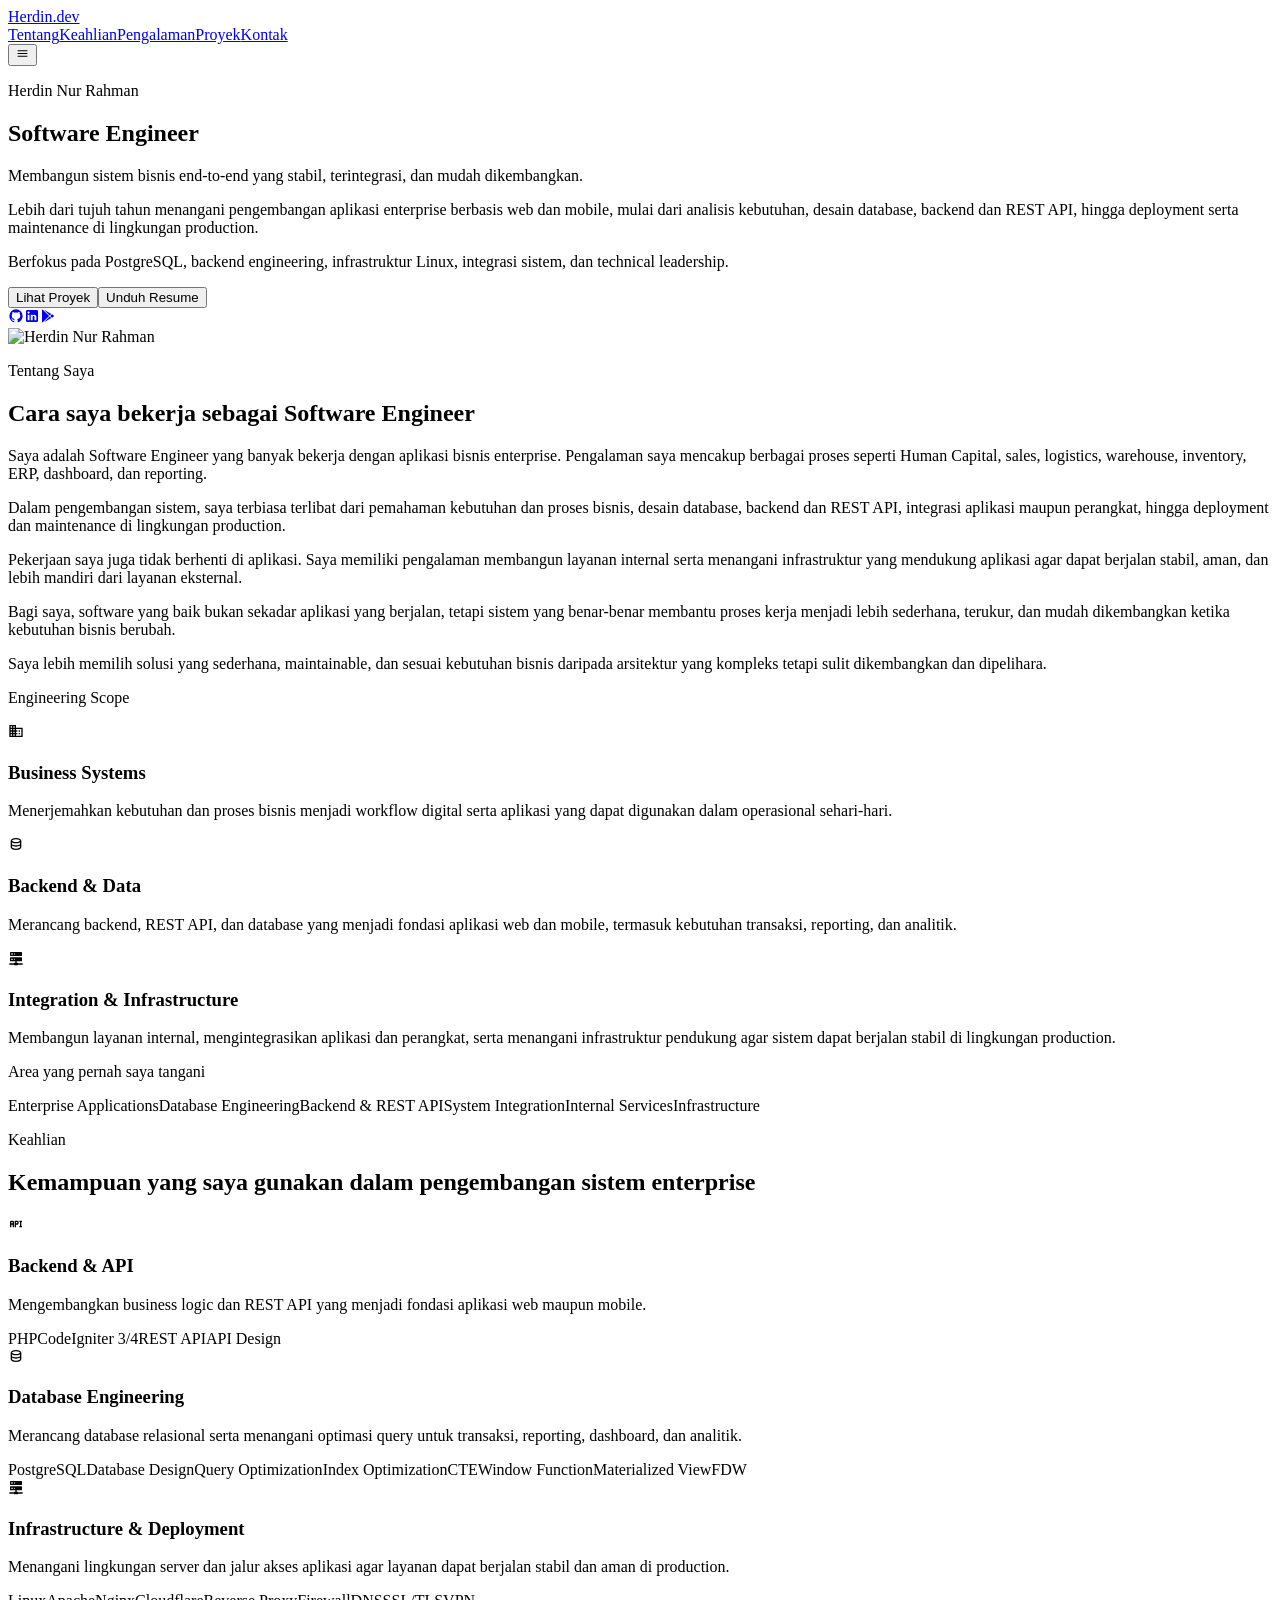
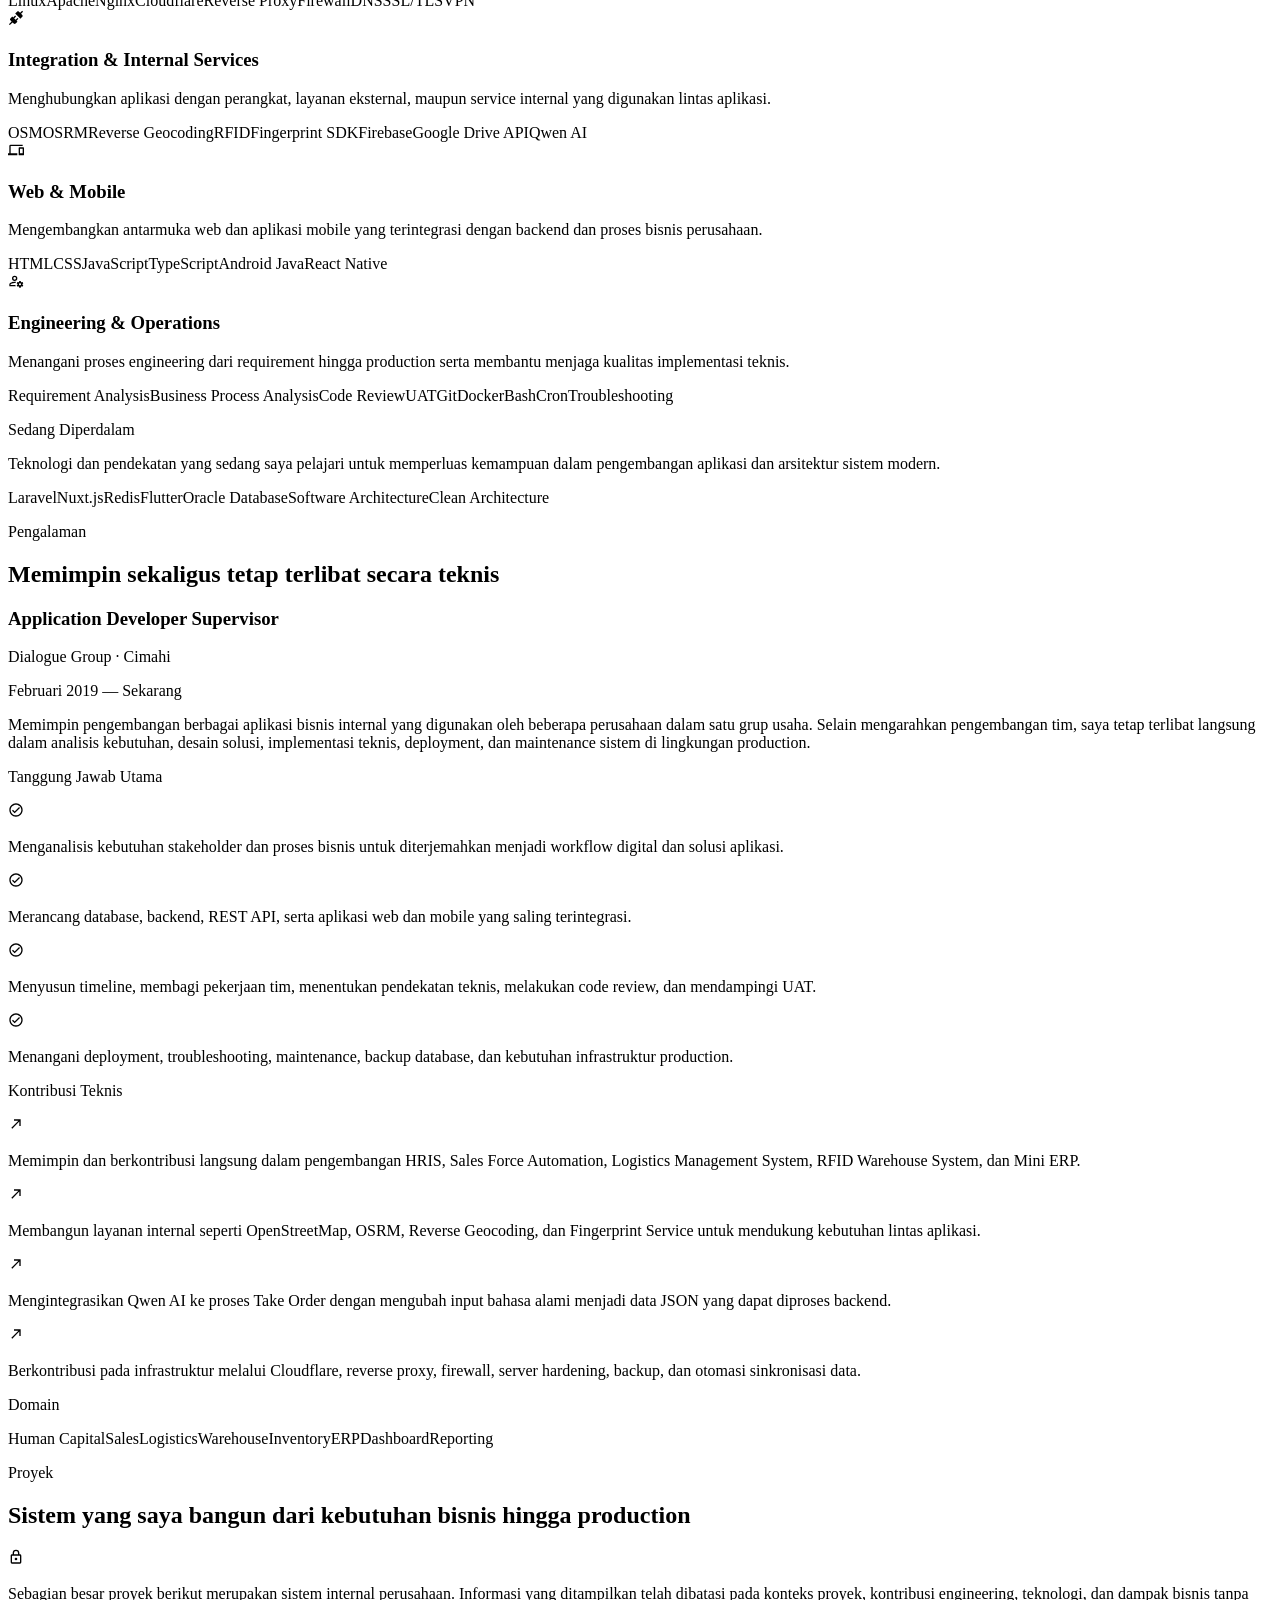
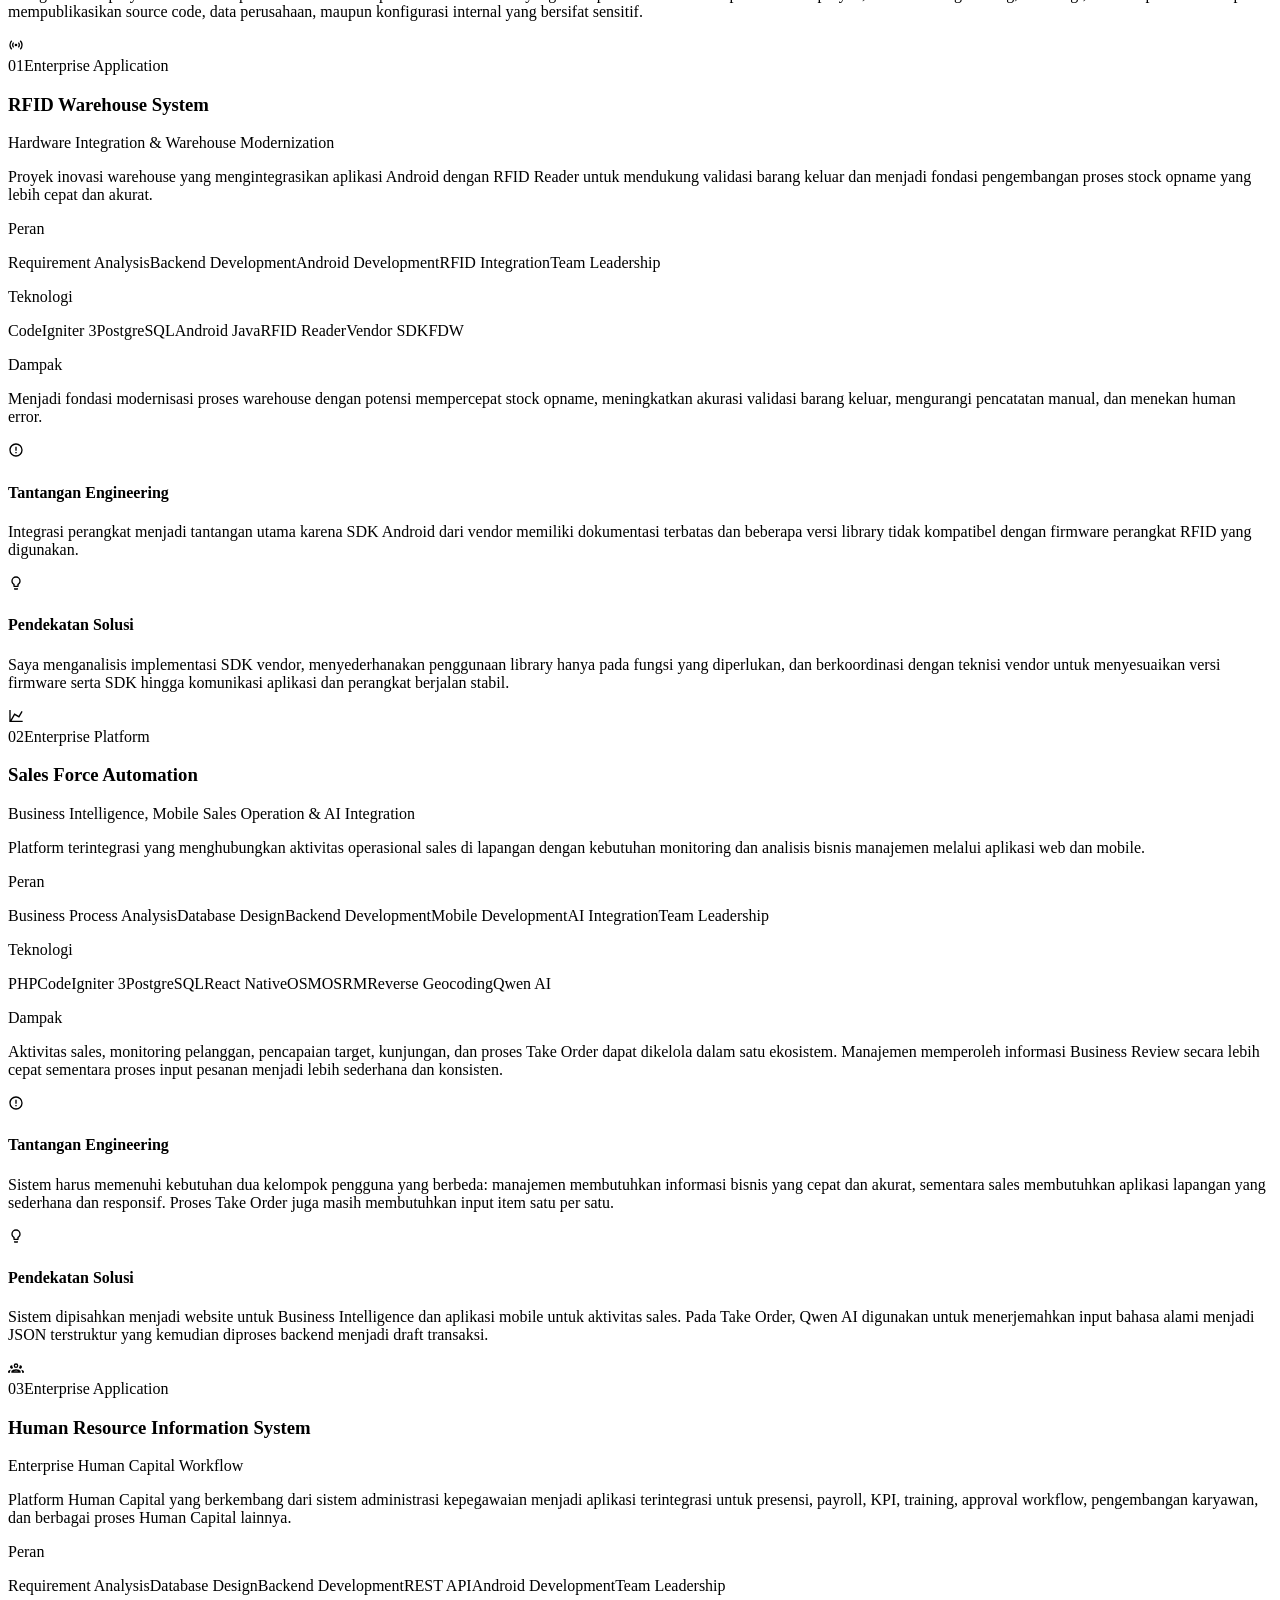
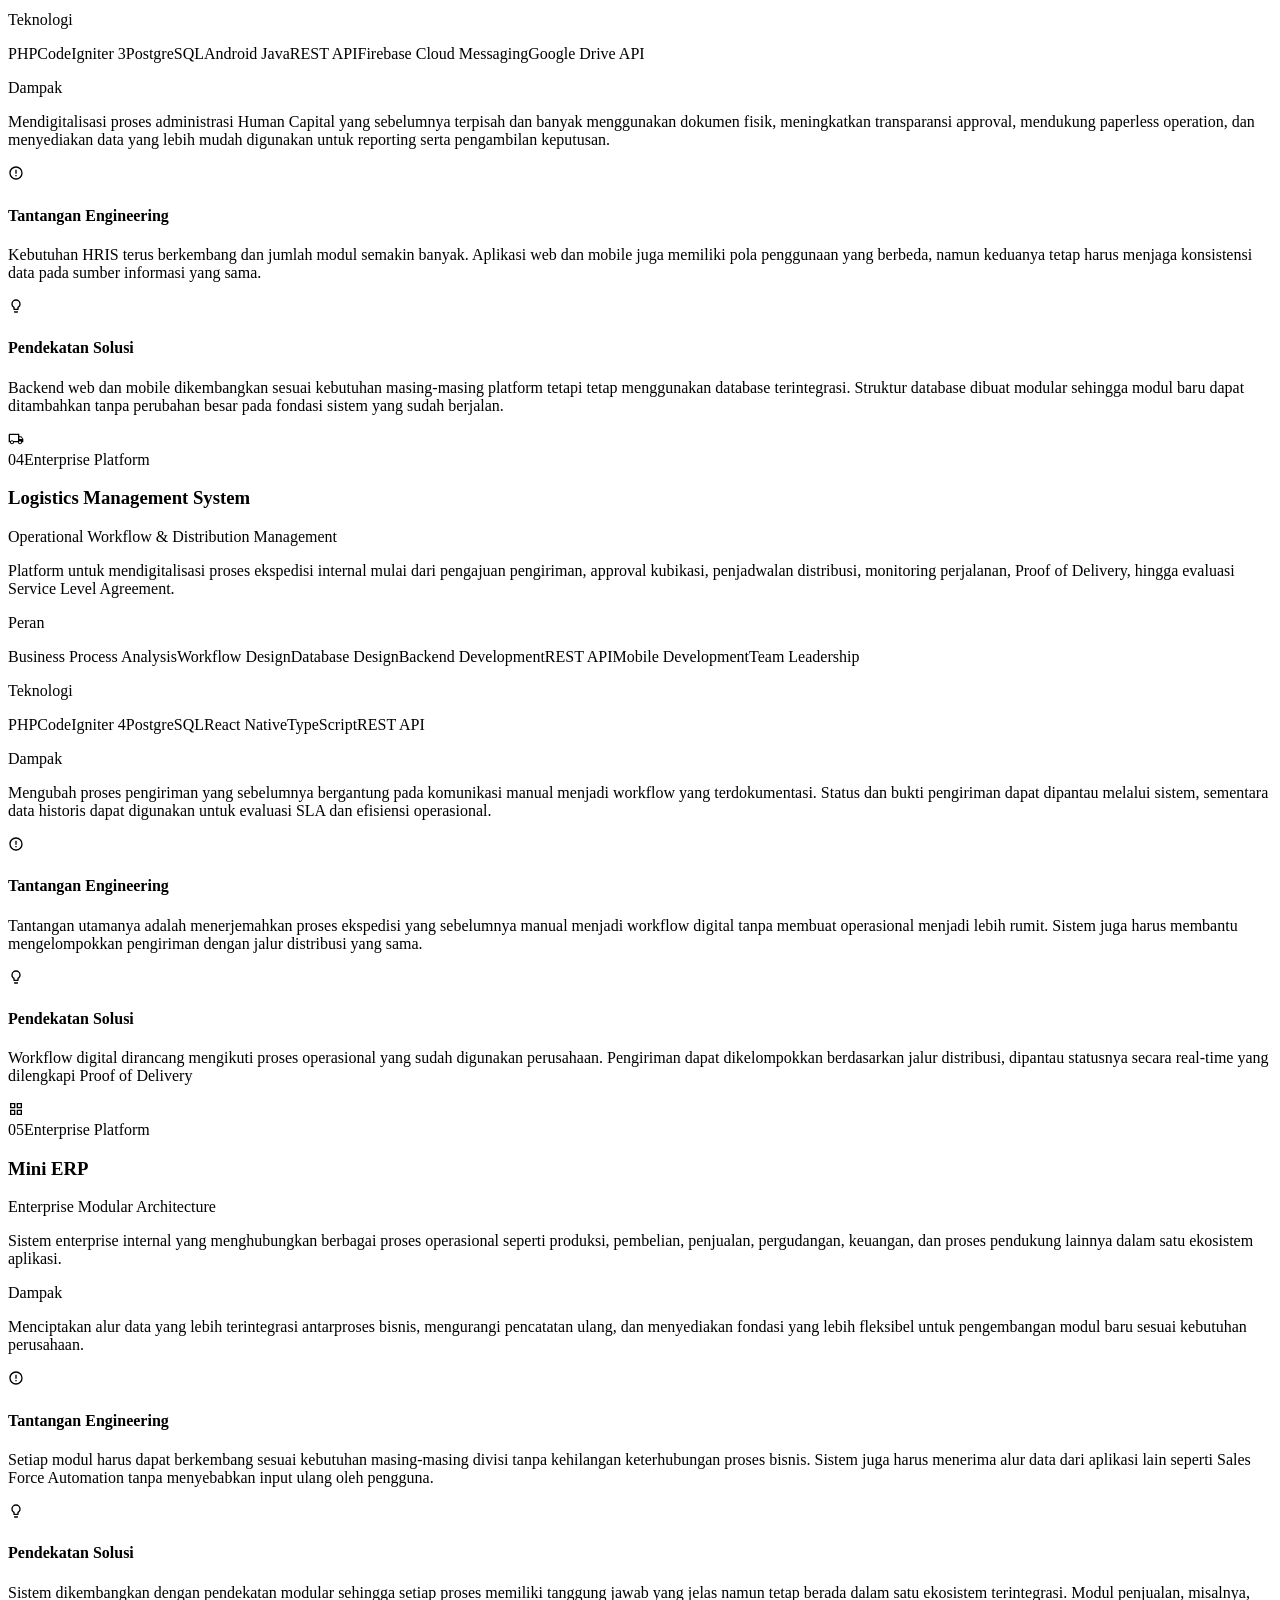
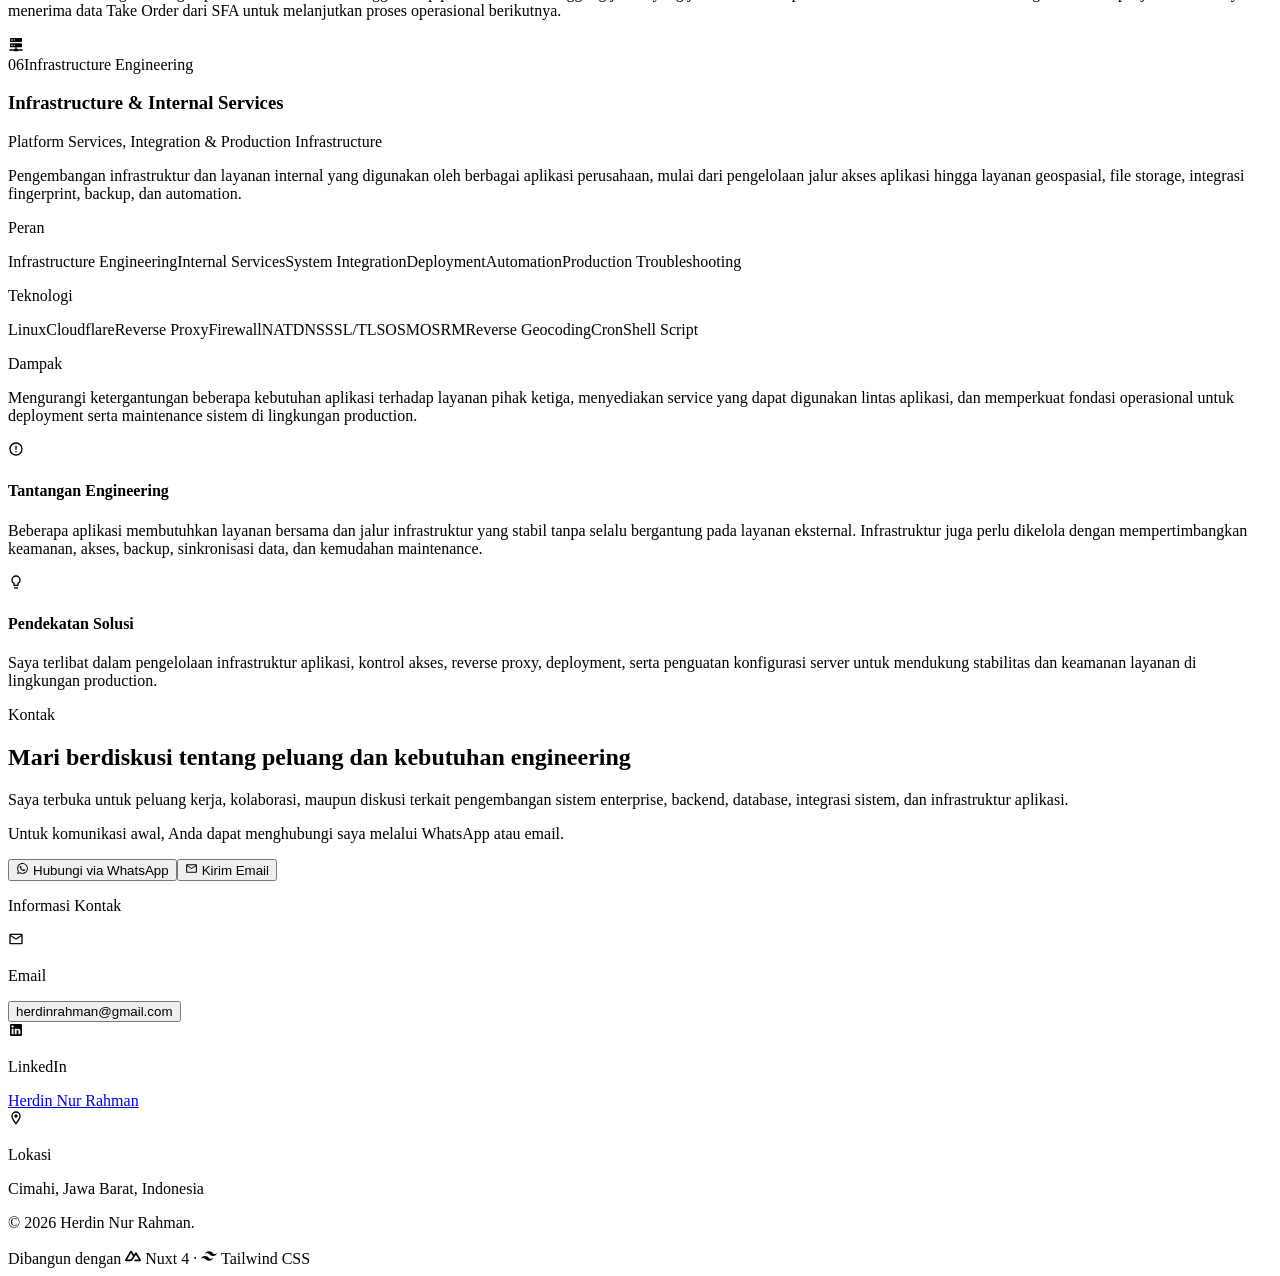
==== commit 12a3481e: "deploy: update portfolio" ====
--- a/index.html
+++ b/index.html
@@ -1 +1 @@
-<!DOCTYPE html><html><head><meta charset="utf-8"><meta name="viewport" content="width=device-width, initial-scale=1"><script type="importmap">{"imports":{"#entry":"/portfolio-pages/_nuxt/Czb5Wa3p.js"}}</script><link rel="stylesheet" href="/portfolio-pages/_nuxt/entry.CIikRDhZ.css" crossorigin><style>:where(.i-mdi\:access-point){display:inline-block;width:1em;height:1em;background-color:currentColor;-webkit-mask-image:var(--svg);mask-image:var(--svg);-webkit-mask-repeat:no-repeat;mask-repeat:no-repeat;-webkit-mask-size:100% 100%;mask-size:100% 100%;--svg:url("data:image/svg+xml,%3Csvg xmlns='http://www.w3.org/2000/svg' viewBox='0 0 24 24' width='24' height='24'%3E%3Cpath fill='black' d='M4.93 4.93A9.97 9.97 0 0 0 2 12c0 2.76 1.12 5.26 2.93 7.07l1.41-1.41A7.94 7.94 0 0 1 4 12c0-2.21.89-4.22 2.34-5.66zm14.14 0l-1.41 1.41A7.96 7.96 0 0 1 20 12c0 2.22-.89 4.22-2.34 5.66l1.41 1.41A9.97 9.97 0 0 0 22 12c0-2.76-1.12-5.26-2.93-7.07M7.76 7.76A5.98 5.98 0 0 0 6 12c0 1.65.67 3.15 1.76 4.24l1.41-1.41A4 4 0 0 1 8 12c0-1.11.45-2.11 1.17-2.83zm8.48 0l-1.41 1.41A4 4 0 0 1 16 12c0 1.11-.45 2.11-1.17 2.83l1.41 1.41A5.98 5.98 0 0 0 18 12c0-1.65-.67-3.15-1.76-4.24M12 10a2 2 0 0 0-2 2a2 2 0 0 0 2 2a2 2 0 0 0 2-2a2 2 0 0 0-2-2'/%3E%3C/svg%3E")}:where(.i-mdi\:account-cog-outline){display:inline-block;width:1em;height:1em;background-color:currentColor;-webkit-mask-image:var(--svg);mask-image:var(--svg);-webkit-mask-repeat:no-repeat;mask-repeat:no-repeat;-webkit-mask-size:100% 100%;mask-size:100% 100%;--svg:url("data:image/svg+xml,%3Csvg xmlns='http://www.w3.org/2000/svg' viewBox='0 0 24 24' width='24' height='24'%3E%3Cpath fill='black' d='M10 4a4 4 0 0 0-4 4a4 4 0 0 0 4 4a4 4 0 0 0 4-4a4 4 0 0 0-4-4m0 2a2 2 0 0 1 2 2a2 2 0 0 1-2 2a2 2 0 0 1-2-2a2 2 0 0 1 2-2m7 6q-.24 0-.24.24l-.26 1.26c-.22.18-.54.34-.78.5l-1.28-.5c-.08 0-.24 0-.32.1l-.96 1.76c-.08.08-.08.24.08.32l1.04.82v1l-1.04.82c-.08.08-.16.24-.08.32l.96 1.76c.08.1.24.1.32.1l1.28-.5c.24.16.56.32.78.5l.26 1.26q0 .24.24.24h2c.08 0 .24-.08.24-.24l.16-1.26c.32-.18.64-.34.88-.5l1.22.5c.14 0 .3 0 .3-.1l1.04-1.76c.08-.08 0-.24-.08-.32l-1.04-.82v-1l1.04-.82c.08-.08.16-.24.08-.32L21.8 13.6c0-.1-.16-.1-.3-.1l-1.22.5c-.24-.16-.56-.32-.88-.5l-.16-1.26c0-.16-.16-.24-.24-.24zm-7 1c-2.67 0-8 1.33-8 4v3h9.67c-.28-.59-.48-1.23-.58-1.9H3.9V17c0-.64 3.13-2.1 6.1-2.1c.43 0 .87.04 1.3.1c.2-.64.47-1.24.82-1.79c-.78-.13-1.52-.21-2.12-.21m8.04 2.5c.8 0 1.46.66 1.46 1.54c0 .8-.66 1.46-1.46 1.46c-.88 0-1.54-.66-1.54-1.46c0-.88.66-1.54 1.54-1.54'/%3E%3C/svg%3E")}:where(.i-mdi\:account-group-outline){display:inline-block;width:1em;height:1em;background-color:currentColor;-webkit-mask-image:var(--svg);mask-image:var(--svg);-webkit-mask-repeat:no-repeat;mask-repeat:no-repeat;-webkit-mask-size:100% 100%;mask-size:100% 100%;--svg:url("data:image/svg+xml,%3Csvg xmlns='http://www.w3.org/2000/svg' viewBox='0 0 24 24' width='24' height='24'%3E%3Cpath fill='black' d='M12 5a3.5 3.5 0 0 0-3.5 3.5A3.5 3.5 0 0 0 12 12a3.5 3.5 0 0 0 3.5-3.5A3.5 3.5 0 0 0 12 5m0 2a1.5 1.5 0 0 1 1.5 1.5A1.5 1.5 0 0 1 12 10a1.5 1.5 0 0 1-1.5-1.5A1.5 1.5 0 0 1 12 7M5.5 8A2.5 2.5 0 0 0 3 10.5c0 .94.53 1.75 1.29 2.18c.36.2.77.32 1.21.32s.85-.12 1.21-.32c.37-.21.68-.51.91-.87A5.42 5.42 0 0 1 6.5 8.5v-.28c-.3-.14-.64-.22-1-.22m13 0c-.36 0-.7.08-1 .22v.28c0 1.2-.39 2.36-1.12 3.31c.12.19.25.34.4.49a2.48 2.48 0 0 0 1.72.7c.44 0 .85-.12 1.21-.32c.76-.43 1.29-1.24 1.29-2.18A2.5 2.5 0 0 0 18.5 8M12 14c-2.34 0-7 1.17-7 3.5V19h14v-1.5c0-2.33-4.66-3.5-7-3.5m-7.29.55C2.78 14.78 0 15.76 0 17.5V19h3v-1.93c0-1.01.69-1.85 1.71-2.52m14.58 0c1.02.67 1.71 1.51 1.71 2.52V19h3v-1.5c0-1.74-2.78-2.72-4.71-2.95M12 16c1.53 0 3.24.5 4.23 1H7.77c.99-.5 2.7-1 4.23-1'/%3E%3C/svg%3E")}:where(.i-mdi\:alert-circle-outline){display:inline-block;width:1em;height:1em;background-color:currentColor;-webkit-mask-image:var(--svg);mask-image:var(--svg);-webkit-mask-repeat:no-repeat;mask-repeat:no-repeat;-webkit-mask-size:100% 100%;mask-size:100% 100%;--svg:url("data:image/svg+xml,%3Csvg xmlns='http://www.w3.org/2000/svg' viewBox='0 0 24 24' width='24' height='24'%3E%3Cpath fill='black' d='M11 15h2v2h-2zm0-8h2v6h-2zm1-5C6.47 2 2 6.5 2 12a10 10 0 0 0 10 10a10 10 0 0 0 10-10A10 10 0 0 0 12 2m0 18a8 8 0 0 1-8-8a8 8 0 0 1 8-8a8 8 0 0 1 8 8a8 8 0 0 1-8 8'/%3E%3C/svg%3E")}:where(.i-mdi\:api){display:inline-block;width:1em;height:1em;background-color:currentColor;-webkit-mask-image:var(--svg);mask-image:var(--svg);-webkit-mask-repeat:no-repeat;mask-repeat:no-repeat;-webkit-mask-size:100% 100%;mask-size:100% 100%;--svg:url("data:image/svg+xml,%3Csvg xmlns='http://www.w3.org/2000/svg' viewBox='0 0 24 24' width='24' height='24'%3E%3Cpath fill='black' d='M7 7H5a2 2 0 0 0-2 2v8h2v-4h2v4h2V9a2 2 0 0 0-2-2m0 4H5V9h2m7-2h-4v10h2v-4h2a2 2 0 0 0 2-2V9a2 2 0 0 0-2-2m0 4h-2V9h2m6 0v6h1v2h-4v-2h1V9h-1V7h4v2Z'/%3E%3C/svg%3E")}:where(.i-mdi\:arrow-top-right){display:inline-block;width:1em;height:1em;background-color:currentColor;-webkit-mask-image:var(--svg);mask-image:var(--svg);-webkit-mask-repeat:no-repeat;mask-repeat:no-repeat;-webkit-mask-size:100% 100%;mask-size:100% 100%;--svg:url("data:image/svg+xml,%3Csvg xmlns='http://www.w3.org/2000/svg' viewBox='0 0 24 24' width='24' height='24'%3E%3Cpath fill='black' d='M5 17.59L15.59 7H9V5h10v10h-2V8.41L6.41 19z'/%3E%3C/svg%3E")}:where(.i-mdi\:cellphone-link){display:inline-block;width:1em;height:1em;background-color:currentColor;-webkit-mask-image:var(--svg);mask-image:var(--svg);-webkit-mask-repeat:no-repeat;mask-repeat:no-repeat;-webkit-mask-size:100% 100%;mask-size:100% 100%;--svg:url("data:image/svg+xml,%3Csvg xmlns='http://www.w3.org/2000/svg' viewBox='0 0 24 24' width='24' height='24'%3E%3Cpath fill='black' d='M22 17h-4v-7h4m1-2h-6a1 1 0 0 0-1 1v10a1 1 0 0 0 1 1h6a1 1 0 0 0 1-1V9a1 1 0 0 0-1-1M4 6h18V4H4a2 2 0 0 0-2 2v11H0v3h14v-3H4z'/%3E%3C/svg%3E")}:where(.i-mdi\:chart-line){display:inline-block;width:1em;height:1em;background-color:currentColor;-webkit-mask-image:var(--svg);mask-image:var(--svg);-webkit-mask-repeat:no-repeat;mask-repeat:no-repeat;-webkit-mask-size:100% 100%;mask-size:100% 100%;--svg:url("data:image/svg+xml,%3Csvg xmlns='http://www.w3.org/2000/svg' viewBox='0 0 24 24' width='24' height='24'%3E%3Cpath fill='black' d='m16 11.78l4.24-7.33l1.73 1l-5.23 9.05l-6.51-3.75L5.46 19H22v2H2V3h2v14.54L9.5 8z'/%3E%3C/svg%3E")}:where(.i-mdi\:check-circle-outline){display:inline-block;width:1em;height:1em;background-color:currentColor;-webkit-mask-image:var(--svg);mask-image:var(--svg);-webkit-mask-repeat:no-repeat;mask-repeat:no-repeat;-webkit-mask-size:100% 100%;mask-size:100% 100%;--svg:url("data:image/svg+xml,%3Csvg xmlns='http://www.w3.org/2000/svg' viewBox='0 0 24 24' width='24' height='24'%3E%3Cpath fill='black' d='M12 2C6.5 2 2 6.5 2 12s4.5 10 10 10s10-4.5 10-10S17.5 2 12 2m0 18c-4.41 0-8-3.59-8-8s3.59-8 8-8s8 3.59 8 8s-3.59 8-8 8m4.59-12.42L10 14.17l-2.59-2.58L6 13l4 4l8-8z'/%3E%3C/svg%3E")}:where(.i-mdi\:connection){display:inline-block;width:1em;height:1em;background-color:currentColor;-webkit-mask-image:var(--svg);mask-image:var(--svg);-webkit-mask-repeat:no-repeat;mask-repeat:no-repeat;-webkit-mask-size:100% 100%;mask-size:100% 100%;--svg:url("data:image/svg+xml,%3Csvg xmlns='http://www.w3.org/2000/svg' viewBox='0 0 24 24' width='24' height='24'%3E%3Cpath fill='black' d='M21.4 7.5c.8.8.8 2.1 0 2.8l-2.8 2.8l-7.8-7.8l2.8-2.8c.8-.8 2.1-.8 2.8 0l1.8 1.8l3-3l1.4 1.4l-3 3zm-5.8 5.8l-1.4-1.4l-2.8 2.8l-2.1-2.1l2.8-2.8l-1.4-1.4l-2.8 2.8l-1.5-1.4l-2.8 2.8c-.8.8-.8 2.1 0 2.8l1.8 1.8l-4 4l1.4 1.4l4-4l1.8 1.8c.8.8 2.1.8 2.8 0l2.8-2.8l-1.4-1.4z'/%3E%3C/svg%3E")}:where(.i-mdi\:database-outline){display:inline-block;width:1em;height:1em;background-color:currentColor;-webkit-mask-image:var(--svg);mask-image:var(--svg);-webkit-mask-repeat:no-repeat;mask-repeat:no-repeat;-webkit-mask-size:100% 100%;mask-size:100% 100%;--svg:url("data:image/svg+xml,%3Csvg xmlns='http://www.w3.org/2000/svg' viewBox='0 0 24 24' width='24' height='24'%3E%3Cpath fill='black' d='M12 3C7.58 3 4 4.79 4 7v10c0 2.21 3.59 4 8 4s8-1.79 8-4V7c0-2.21-3.58-4-8-4m6 14c0 .5-2.13 2-6 2s-6-1.5-6-2v-2.23c1.61.78 3.72 1.23 6 1.23s4.39-.45 6-1.23zm0-4.55c-1.3.95-3.58 1.55-6 1.55s-4.7-.6-6-1.55V9.64c1.47.83 3.61 1.36 6 1.36s4.53-.53 6-1.36zM12 9C8.13 9 6 7.5 6 7s2.13-2 6-2s6 1.5 6 2s-2.13 2-6 2'/%3E%3C/svg%3E")}:where(.i-mdi\:domain){display:inline-block;width:1em;height:1em;background-color:currentColor;-webkit-mask-image:var(--svg);mask-image:var(--svg);-webkit-mask-repeat:no-repeat;mask-repeat:no-repeat;-webkit-mask-size:100% 100%;mask-size:100% 100%;--svg:url("data:image/svg+xml,%3Csvg xmlns='http://www.w3.org/2000/svg' viewBox='0 0 24 24' width='24' height='24'%3E%3Cpath fill='black' d='M18 15h-2v2h2m0-6h-2v2h2m2 6h-8v-2h2v-2h-2v-2h2v-2h-2V9h8M10 7H8V5h2m0 6H8V9h2m0 6H8v-2h2m0 6H8v-2h2M6 7H4V5h2m0 6H4V9h2m0 6H4v-2h2m0 6H4v-2h2m6-10V3H2v18h20V7z'/%3E%3C/svg%3E")}:where(.i-mdi\:email-outline){display:inline-block;width:1em;height:1em;background-color:currentColor;-webkit-mask-image:var(--svg);mask-image:var(--svg);-webkit-mask-repeat:no-repeat;mask-repeat:no-repeat;-webkit-mask-size:100% 100%;mask-size:100% 100%;--svg:url("data:image/svg+xml,%3Csvg xmlns='http://www.w3.org/2000/svg' viewBox='0 0 24 24' width='24' height='24'%3E%3Cpath fill='black' d='M22 6c0-1.1-.9-2-2-2H4c-1.1 0-2 .9-2 2v12c0 1.1.9 2 2 2h16c1.1 0 2-.9 2-2zm-2 0l-8 5l-8-5zm0 12H4V8l8 5l8-5z'/%3E%3C/svg%3E")}:where(.i-mdi\:github){display:inline-block;width:1em;height:1em;background-color:currentColor;-webkit-mask-image:var(--svg);mask-image:var(--svg);-webkit-mask-repeat:no-repeat;mask-repeat:no-repeat;-webkit-mask-size:100% 100%;mask-size:100% 100%;--svg:url("data:image/svg+xml,%3Csvg xmlns='http://www.w3.org/2000/svg' viewBox='0 0 24 24' width='24' height='24'%3E%3Cpath fill='black' d='M12 2A10 10 0 0 0 2 12c0 4.42 2.87 8.17 6.84 9.5c.5.08.66-.23.66-.5v-1.69c-2.77.6-3.36-1.34-3.36-1.34c-.46-1.16-1.11-1.47-1.11-1.47c-.91-.62.07-.6.07-.6c1 .07 1.53 1.03 1.53 1.03c.87 1.52 2.34 1.07 2.91.83c.09-.65.35-1.09.63-1.34c-2.22-.25-4.55-1.11-4.55-4.92c0-1.11.38-2 1.03-2.71c-.1-.25-.45-1.29.1-2.64c0 0 .84-.27 2.75 1.02c.79-.22 1.65-.33 2.5-.33s1.71.11 2.5.33c1.91-1.29 2.75-1.02 2.75-1.02c.55 1.35.2 2.39.1 2.64c.65.71 1.03 1.6 1.03 2.71c0 3.82-2.34 4.66-4.57 4.91c.36.31.69.92.69 1.85V21c0 .27.16.59.67.5C19.14 20.16 22 16.42 22 12A10 10 0 0 0 12 2'/%3E%3C/svg%3E")}:where(.i-mdi\:google-play){display:inline-block;width:1em;height:1em;background-color:currentColor;-webkit-mask-image:var(--svg);mask-image:var(--svg);-webkit-mask-repeat:no-repeat;mask-repeat:no-repeat;-webkit-mask-size:100% 100%;mask-size:100% 100%;--svg:url("data:image/svg+xml,%3Csvg xmlns='http://www.w3.org/2000/svg' viewBox='0 0 24 24' width='24' height='24'%3E%3Cpath fill='black' d='M3 20.5v-17c0-.59.34-1.11.84-1.35L13.69 12l-9.85 9.85c-.5-.25-.84-.76-.84-1.35m13.81-5.38L6.05 21.34l8.49-8.49zm3.35-4.31c.34.27.59.69.59 1.19s-.22.9-.57 1.18l-2.29 1.32l-2.5-2.5l2.5-2.5zM6.05 2.66l10.76 6.22l-2.27 2.27z'/%3E%3C/svg%3E")}:where(.i-mdi\:lightbulb-outline){display:inline-block;width:1em;height:1em;background-color:currentColor;-webkit-mask-image:var(--svg);mask-image:var(--svg);-webkit-mask-repeat:no-repeat;mask-repeat:no-repeat;-webkit-mask-size:100% 100%;mask-size:100% 100%;--svg:url("data:image/svg+xml,%3Csvg xmlns='http://www.w3.org/2000/svg' viewBox='0 0 24 24' width='24' height='24'%3E%3Cpath fill='black' d='M12 2a7 7 0 0 1 7 7c0 2.38-1.19 4.47-3 5.74V17a1 1 0 0 1-1 1H9a1 1 0 0 1-1-1v-2.26C6.19 13.47 5 11.38 5 9a7 7 0 0 1 7-7M9 21v-1h6v1a1 1 0 0 1-1 1h-4a1 1 0 0 1-1-1m3-17a5 5 0 0 0-5 5c0 2.05 1.23 3.81 3 4.58V16h4v-2.42c1.77-.77 3-2.53 3-4.58a5 5 0 0 0-5-5'/%3E%3C/svg%3E")}:where(.i-mdi\:linkedin){display:inline-block;width:1em;height:1em;background-color:currentColor;-webkit-mask-image:var(--svg);mask-image:var(--svg);-webkit-mask-repeat:no-repeat;mask-repeat:no-repeat;-webkit-mask-size:100% 100%;mask-size:100% 100%;--svg:url("data:image/svg+xml,%3Csvg xmlns='http://www.w3.org/2000/svg' viewBox='0 0 24 24' width='24' height='24'%3E%3Cpath fill='black' d='M19 3a2 2 0 0 1 2 2v14a2 2 0 0 1-2 2H5a2 2 0 0 1-2-2V5a2 2 0 0 1 2-2zm-.5 15.5v-5.3a3.26 3.26 0 0 0-3.26-3.26c-.85 0-1.84.52-2.32 1.3v-1.11h-2.79v8.37h2.79v-4.93c0-.77.62-1.4 1.39-1.4a1.4 1.4 0 0 1 1.4 1.4v4.93zM6.88 8.56a1.68 1.68 0 0 0 1.68-1.68c0-.93-.75-1.69-1.68-1.69a1.69 1.69 0 0 0-1.69 1.69c0 .93.76 1.68 1.69 1.68m1.39 9.94v-8.37H5.5v8.37z'/%3E%3C/svg%3E")}:where(.i-mdi\:lock-outline){display:inline-block;width:1em;height:1em;background-color:currentColor;-webkit-mask-image:var(--svg);mask-image:var(--svg);-webkit-mask-repeat:no-repeat;mask-repeat:no-repeat;-webkit-mask-size:100% 100%;mask-size:100% 100%;--svg:url("data:image/svg+xml,%3Csvg xmlns='http://www.w3.org/2000/svg' viewBox='0 0 24 24' width='24' height='24'%3E%3Cpath fill='black' d='M12 17a2 2 0 0 1-2-2c0-1.11.89-2 2-2a2 2 0 0 1 2 2a2 2 0 0 1-2 2m6 3V10H6v10zm0-12a2 2 0 0 1 2 2v10a2 2 0 0 1-2 2H6a2 2 0 0 1-2-2V10c0-1.11.89-2 2-2h1V6a5 5 0 0 1 5-5a5 5 0 0 1 5 5v2zm-6-5a3 3 0 0 0-3 3v2h6V6a3 3 0 0 0-3-3'/%3E%3C/svg%3E")}:where(.i-mdi\:map-marker-outline){display:inline-block;width:1em;height:1em;background-color:currentColor;-webkit-mask-image:var(--svg);mask-image:var(--svg);-webkit-mask-repeat:no-repeat;mask-repeat:no-repeat;-webkit-mask-size:100% 100%;mask-size:100% 100%;--svg:url("data:image/svg+xml,%3Csvg xmlns='http://www.w3.org/2000/svg' viewBox='0 0 24 24' width='24' height='24'%3E%3Cpath fill='black' d='M12 6.5A2.5 2.5 0 0 1 14.5 9a2.5 2.5 0 0 1-2.5 2.5A2.5 2.5 0 0 1 9.5 9A2.5 2.5 0 0 1 12 6.5M12 2a7 7 0 0 1 7 7c0 5.25-7 13-7 13S5 14.25 5 9a7 7 0 0 1 7-7m0 2a5 5 0 0 0-5 5c0 1 0 3 5 9.71C17 12 17 10 17 9a5 5 0 0 0-5-5'/%3E%3C/svg%3E")}:where(.i-mdi\:menu){display:inline-block;width:1em;height:1em;background-color:currentColor;-webkit-mask-image:var(--svg);mask-image:var(--svg);-webkit-mask-repeat:no-repeat;mask-repeat:no-repeat;-webkit-mask-size:100% 100%;mask-size:100% 100%;--svg:url("data:image/svg+xml,%3Csvg xmlns='http://www.w3.org/2000/svg' viewBox='0 0 24 24' width='24' height='24'%3E%3Cpath fill='black' d='M3 6h18v2H3zm0 5h18v2H3zm0 5h18v2H3z'/%3E%3C/svg%3E")}:where(.i-mdi\:server-network){display:inline-block;width:1em;height:1em;background-color:currentColor;-webkit-mask-image:var(--svg);mask-image:var(--svg);-webkit-mask-repeat:no-repeat;mask-repeat:no-repeat;-webkit-mask-size:100% 100%;mask-size:100% 100%;--svg:url("data:image/svg+xml,%3Csvg xmlns='http://www.w3.org/2000/svg' viewBox='0 0 24 24' width='24' height='24'%3E%3Cpath fill='black' d='M13 19h1a1 1 0 0 1 1 1h7v2h-7a1 1 0 0 1-1 1h-4a1 1 0 0 1-1-1H2v-2h7a1 1 0 0 1 1-1h1v-2H4a1 1 0 0 1-1-1v-4a1 1 0 0 1 1-1h16a1 1 0 0 1 1 1v4a1 1 0 0 1-1 1h-7zM4 3h16a1 1 0 0 1 1 1v4a1 1 0 0 1-1 1H4a1 1 0 0 1-1-1V4a1 1 0 0 1 1-1m5 4h1V5H9zm0 8h1v-2H9zM5 5v2h2V5zm0 8v2h2v-2z'/%3E%3C/svg%3E")}:where(.i-mdi\:truck-outline){display:inline-block;width:1em;height:1em;background-color:currentColor;-webkit-mask-image:var(--svg);mask-image:var(--svg);-webkit-mask-repeat:no-repeat;mask-repeat:no-repeat;-webkit-mask-size:100% 100%;mask-size:100% 100%;--svg:url("data:image/svg+xml,%3Csvg xmlns='http://www.w3.org/2000/svg' viewBox='0 0 24 24' width='24' height='24'%3E%3Cpath fill='black' d='M18 18.5c.83 0 1.5-.67 1.5-1.5s-.67-1.5-1.5-1.5s-1.5.67-1.5 1.5s.67 1.5 1.5 1.5m1.5-9H17V12h4.46zM6 18.5c.83 0 1.5-.67 1.5-1.5s-.67-1.5-1.5-1.5s-1.5.67-1.5 1.5s.67 1.5 1.5 1.5M20 8l3 4v5h-2c0 1.66-1.34 3-3 3s-3-1.34-3-3H9c0 1.66-1.34 3-3 3s-3-1.34-3-3H1V6c0-1.11.89-2 2-2h14v4zM3 6v9h.76c.55-.61 1.35-1 2.24-1s1.69.39 2.24 1H15V6z'/%3E%3C/svg%3E")}:where(.i-mdi\:view-grid-outline){display:inline-block;width:1em;height:1em;background-color:currentColor;-webkit-mask-image:var(--svg);mask-image:var(--svg);-webkit-mask-repeat:no-repeat;mask-repeat:no-repeat;-webkit-mask-size:100% 100%;mask-size:100% 100%;--svg:url("data:image/svg+xml,%3Csvg xmlns='http://www.w3.org/2000/svg' viewBox='0 0 24 24' width='24' height='24'%3E%3Cpath fill='black' d='M3 11h8V3H3m2 2h4v4H5m8 12h8v-8h-8m2 2h4v4h-4M3 21h8v-8H3m2 2h4v4H5m8-16v8h8V3m-2 6h-4V5h4Z'/%3E%3C/svg%3E")}:where(.i-mdi\:whatsapp){display:inline-block;width:1em;height:1em;background-color:currentColor;-webkit-mask-image:var(--svg);mask-image:var(--svg);-webkit-mask-repeat:no-repeat;mask-repeat:no-repeat;-webkit-mask-size:100% 100%;mask-size:100% 100%;--svg:url("data:image/svg+xml,%3Csvg xmlns='http://www.w3.org/2000/svg' viewBox='0 0 24 24' width='24' height='24'%3E%3Cpath fill='black' d='M12.04 2c-5.46 0-9.91 4.45-9.91 9.91c0 1.75.46 3.45 1.32 4.95L2.05 22l5.25-1.38c1.45.79 3.08 1.21 4.74 1.21c5.46 0 9.91-4.45 9.91-9.91c0-2.65-1.03-5.14-2.9-7.01A9.82 9.82 0 0 0 12.04 2m.01 1.67c2.2 0 4.26.86 5.82 2.42a8.23 8.23 0 0 1 2.41 5.83c0 4.54-3.7 8.23-8.24 8.23c-1.48 0-2.93-.39-4.19-1.15l-.3-.17l-3.12.82l.83-3.04l-.2-.32a8.2 8.2 0 0 1-1.26-4.38c.01-4.54 3.7-8.24 8.25-8.24M8.53 7.33c-.16 0-.43.06-.66.31c-.22.25-.87.86-.87 2.07c0 1.22.89 2.39 1 2.56c.14.17 1.76 2.67 4.25 3.73c.59.27 1.05.42 1.41.53c.59.19 1.13.16 1.56.1c.48-.07 1.46-.6 1.67-1.18s.21-1.07.15-1.18c-.07-.1-.23-.16-.48-.27c-.25-.14-1.47-.74-1.69-.82c-.23-.08-.37-.12-.56.12c-.16.25-.64.81-.78.97c-.15.17-.29.19-.53.07c-.26-.13-1.06-.39-2-1.23c-.74-.66-1.23-1.47-1.38-1.72c-.12-.24-.01-.39.11-.5c.11-.11.27-.29.37-.44c.13-.14.17-.25.25-.41c.08-.17.04-.31-.02-.43c-.06-.11-.56-1.35-.77-1.84c-.2-.48-.4-.42-.56-.43c-.14 0-.3-.01-.47-.01'/%3E%3C/svg%3E")}:where(.i-simple-icons\:nuxt){display:inline-block;width:1em;height:1em;background-color:currentColor;-webkit-mask-image:var(--svg);mask-image:var(--svg);-webkit-mask-repeat:no-repeat;mask-repeat:no-repeat;-webkit-mask-size:100% 100%;mask-size:100% 100%;--svg:url("data:image/svg+xml,%3Csvg xmlns='http://www.w3.org/2000/svg' viewBox='0 0 24 24' width='24' height='24'%3E%3Cpath fill='black' d='M13.464 19.83h8.922c.283 0 .562-.073.807-.21a1.6 1.6 0 0 0 .591-.574a1.53 1.53 0 0 0 .216-.783a1.53 1.53 0 0 0-.217-.782L17.792 7.414a1.6 1.6 0 0 0-.591-.573a1.65 1.65 0 0 0-.807-.21c-.283 0-.562.073-.807.21a1.6 1.6 0 0 0-.59.573L13.463 9.99L10.47 4.953a1.6 1.6 0 0 0-.591-.573a1.65 1.65 0 0 0-.807-.21c-.284 0-.562.073-.807.21a1.6 1.6 0 0 0-.591.573L.216 17.481a1.53 1.53 0 0 0-.217.782c0 .275.074.545.216.783a1.6 1.6 0 0 0 .59.574c.246.137.525.21.808.21h5.6c2.22 0 3.856-.946 4.982-2.79l2.733-4.593l1.464-2.457l4.395 7.382h-5.859Zm-6.341-2.46l-3.908-.002l5.858-9.842l2.923 4.921l-1.957 3.29c-.748 1.196-1.597 1.632-2.916 1.632'/%3E%3C/svg%3E")}:where(.i-simple-icons\:tailwindcss){display:inline-block;width:1em;height:1em;background-color:currentColor;-webkit-mask-image:var(--svg);mask-image:var(--svg);-webkit-mask-repeat:no-repeat;mask-repeat:no-repeat;-webkit-mask-size:100% 100%;mask-size:100% 100%;--svg:url("data:image/svg+xml,%3Csvg xmlns='http://www.w3.org/2000/svg' viewBox='0 0 24 24' width='24' height='24'%3E%3Cpath fill='black' d='M12.001 4.8q-4.8 0-6 4.8q1.8-2.4 4.2-1.8c.913.228 1.565.89 2.288 1.624C13.666 10.618 15.027 12 18.001 12q4.8 0 6-4.8q-1.8 2.4-4.2 1.8c-.913-.228-1.565-.89-2.288-1.624C16.337 6.182 14.976 4.8 12.001 4.8m-6 7.2q-4.8 0-6 4.8q1.8-2.4 4.2-1.8c.913.228 1.565.89 2.288 1.624c1.177 1.194 2.538 2.576 5.512 2.576q4.8 0 6-4.8q-1.8 2.4-4.2 1.8c-.913-.228-1.565-.89-2.288-1.624C10.337 13.382 8.976 12 6.001 12'/%3E%3C/svg%3E")}</style><link rel="preload" as="fetch" crossorigin="anonymous" href="/portfolio-pages/_payload.json?_b=240c2c5a-9fb9-4318-894b-bf59ba01f1b0"><link rel="modulepreload" as="script" crossorigin href="/portfolio-pages/_nuxt/Czb5Wa3p.js"><link rel="modulepreload" as="script" crossorigin href="/portfolio-pages/_nuxt/G1rhMynW.js"><link rel="modulepreload" as="script" crossorigin href="/portfolio-pages/_nuxt/C4Zqg7Uv.js"><link rel="modulepreload" as="script" crossorigin href="/portfolio-pages/_nuxt/9FWwVpH8.js"><link rel="modulepreload" as="script" crossorigin href="/portfolio-pages/_nuxt/Ba6MNbms.js"><link rel="modulepreload" as="script" crossorigin href="/portfolio-pages/_nuxt/Cp9wjYxd.js"><link rel="modulepreload" as="script" crossorigin href="/portfolio-pages/_nuxt/tA3GGbzP.js"><link rel="modulepreload" as="script" crossorigin href="/portfolio-pages/_nuxt/BDNMzG2s.js"><link rel="modulepreload" as="script" crossorigin href="/portfolio-pages/_nuxt/FzEElpH7.js"><link rel="modulepreload" as="script" crossorigin href="/portfolio-pages/_nuxt/BkA70opT.js"><script type="module" src="/portfolio-pages/_nuxt/Czb5Wa3p.js" crossorigin></script><link rel="prefetch" as="script" crossorigin href="/portfolio-pages/_nuxt/CEsrzdc3.js"><link rel="prefetch" as="script" crossorigin href="/portfolio-pages/_nuxt/DR_5RlqU.js"><link rel="prefetch" as="image" type="image/jpeg" href="/portfolio-pages/_nuxt/profile3.RB6NCY1D.jpeg"></head><body><div id="__nuxt"><div class="flex min-h-screen flex-col"><header class="sticky top-0 z-50 border-b border-slate-200 bg-white/80 backdrop-blur"><div class="mx-auto max-w-7xl px-6"><!--[--><div class="flex h-16 items-center justify-between"><a aria-current="page" href="/portfolio-pages/" class="router-link-active router-link-exact-active text-xl font-bold tracking-wide text-slate-900"> Herdin.dev </a><nav class="hidden items-center gap-8 md:flex"><!--[--><a href="#about" class="text-sm font-medium text-slate-600 transition-colors hover:text-[#18A982]">Tentang</a><a href="#skills" class="text-sm font-medium text-slate-600 transition-colors hover:text-[#18A982]">Keahlian</a><a href="#experience" class="text-sm font-medium text-slate-600 transition-colors hover:text-[#18A982]">Pengalaman</a><a href="#projects" class="text-sm font-medium text-slate-600 transition-colors hover:text-[#18A982]">Proyek</a><a href="#contact" class="text-sm font-medium text-slate-600 transition-colors hover:text-[#18A982]">Kontak</a><!--]--></nav><button type="button" class="inline-flex h-10 w-10 items-center justify-center rounded-xl text-slate-700 transition hover:bg-slate-100 md:hidden" aria-expanded="false" aria-controls="mobile-navigation" aria-label="Buka menu navigasi"><span class="iconify i-mdi:menu h-6 w-6" aria-hidden="true" style=""></span></button></div><!----><!--]--></div></header><main class="flex-1"><!--[--><section class="py-16" id="home"><div class="mx-auto max-w-7xl px-6"><!--[--><!--[--><div class="grid items-center gap-12 lg:grid-cols-[1.2fr_0.8fr] lg:gap-16"><div class="animate-fade-in-left"><p class="mt-6 text-sm font-semibold uppercase tracking-[0.18em] text-slate-500"> Herdin Nur Rahman </p><h1 class="mt-3 max-w-3xl text-4xl font-bold leading-tight tracking-tight text-slate-900 sm:text-5xl lg:text-6xl"> Software Engineer </h1><p class="mt-5 max-w-2xl text-2xl font-semibold leading-snug text-[#22D3A6] sm:text-3xl"> Membangun sistem bisnis end-to-end yang stabil, terintegrasi, dan mudah dikembangkan. </p><p class="mt-6 max-w-2xl text-base leading-relaxed text-slate-600 sm:text-lg"> Lebih dari tujuh tahun menangani pengembangan aplikasi enterprise berbasis web dan mobile, mulai dari analisis kebutuhan, desain database, backend dan REST API, hingga deployment serta maintenance di lingkungan production. </p><p class="mt-4 max-w-2xl leading-relaxed text-slate-500"> Berfokus pada PostgreSQL, backend engineering, infrastruktur Linux, integrasi sistem, dan technical leadership. </p><div class="mt-8 flex flex-wrap gap-4"><button class="rounded-lg px-6 py-3 font-semibold transition duration-200 cursor-pointer bg-blue-600 text-white hover:bg-blue-700"><!--[--> Lihat Proyek <!--]--></button><button class="rounded-lg px-6 py-3 font-semibold transition duration-200 cursor-pointer border border-gray-300 text-gray-800 hover:bg-gray-100"><!--[--> Unduh Resume <!--]--></button></div><div class="mt-8 flex gap-3"><a href="https://github.com/herdinrahman" target="_blank" rel="noopener noreferrer" class="flex h-11 w-11 items-center justify-center rounded-full border border-slate-200 transition hover:bg-slate-100" aria-label="GitHub Herdin Nur Rahman"><span class="iconify i-mdi:github text-xl" aria-hidden="true" style=""></span></a><a href="https://www.linkedin.com/in/herdinrahman/" target="_blank" rel="noopener noreferrer" class="flex h-11 w-11 items-center justify-center rounded-full border border-slate-200 transition hover:bg-slate-100" aria-label="LinkedIn Herdin Nur Rahman"><span class="iconify i-mdi:linkedin text-xl" aria-hidden="true" style=""></span></a><a href="https://play.google.com/store/apps/details?id=me.shihodev.dompetku" target="_blank" rel="noopener noreferrer" class="flex h-11 w-11 items-center justify-center rounded-full border border-slate-200 transition hover:bg-slate-100" aria-label="Aplikasi Herdin Nur Rahman di Google Play"><span class="iconify i-mdi:google-play text-xl" aria-hidden="true" style=""></span></a></div></div><div class="flex animate-fade-in-right justify-center lg:justify-end"><div class="relative h-[280px] w-[280px] sm:h-[320px] sm:w-[320px] lg:h-[340px] lg:w-[340px]"><div class="absolute left-8 top-8 h-52 w-52 rounded-[45%_55%_60%_40%/50%_45%_55%_50%] bg-gradient-to-br from-[#22D3A6]/35 via-[#BFEFE4]/45 to-transparent blur-2xl sm:h-60 sm:w-60 lg:h-64 lg:w-64"></div><div class="absolute left-1/2 top-1/2 h-16 w-40 -translate-x-[28%] translate-y-[115px] rounded-full bg-[#22D3A6]/20 blur-2xl sm:translate-y-[132px] lg:translate-y-[145px]"></div><div class="absolute left-1/2 top-1/2 z-10 h-56 w-56 -translate-x-1/2 -translate-y-1/2 overflow-hidden rounded-full border border-white/80 bg-white shadow-[20px_28px_42px_rgba(34,211,166,0.30)] sm:h-64 sm:w-64 lg:h-72 lg:w-72"><img src="/portfolio-pages/_nuxt/profile3.RB6NCY1D.jpeg" alt="Herdin Nur Rahman" width="288" height="288" loading="eager" fetchpriority="high" class="h-full w-full object-cover object-[center_65%]"></div></div></div></div><!--]--><!--]--></div></section><!----><!--]--><section class="py-16" id="about"><div class="mx-auto max-w-7xl px-6"><!--[--><!--[--><div class="grid gap-12 lg:grid-cols-[1.1fr_0.9fr] lg:gap-16"><div><div><p class="text-sm font-semibold uppercase tracking-[0.16em] text-[#18A982]">Tentang Saya</p><h2 class="mt-3 max-w-2xl text-3xl font-bold leading-tight tracking-tight text-slate-900 sm:text-4xl">Cara saya bekerja sebagai <span class="block text-[#22D3A6]">Software Engineer</span></h2><!----></div><div class="mt-6 space-y-5"><p class="text-base leading-relaxed text-slate-600 sm:text-lg"> Saya adalah Software Engineer yang banyak bekerja dengan aplikasi bisnis enterprise. Pengalaman saya mencakup berbagai proses seperti Human Capital, sales, logistics, warehouse, inventory, ERP, dashboard, dan reporting. </p><p class="text-base leading-relaxed text-slate-600 sm:text-lg"> Dalam pengembangan sistem, saya terbiasa terlibat dari pemahaman kebutuhan dan proses bisnis, desain database, backend dan REST API, integrasi aplikasi maupun perangkat, hingga deployment dan maintenance di lingkungan production. </p><p class="text-base leading-relaxed text-slate-600 sm:text-lg"> Pekerjaan saya juga tidak berhenti di aplikasi. Saya memiliki pengalaman membangun layanan internal serta menangani infrastruktur yang mendukung aplikasi agar dapat berjalan stabil, aman, dan lebih mandiri dari layanan eksternal. </p><p class="text-base leading-relaxed text-slate-600 sm:text-lg"> Bagi saya, software yang baik bukan sekadar aplikasi yang berjalan, tetapi sistem yang benar-benar membantu proses kerja menjadi lebih sederhana, terukur, dan mudah dikembangkan ketika kebutuhan bisnis berubah. </p></div><div class="mt-8 border-l-4 border-[#22D3A6] bg-[#22D3A6]/5 px-5 py-4 sm:px-6"><p class="leading-relaxed text-slate-700"> Saya lebih memilih solusi yang sederhana, maintainable, dan sesuai kebutuhan bisnis daripada arsitektur yang kompleks tetapi sulit dikembangkan dan dipelihara. </p></div></div><div><p class="text-sm font-semibold uppercase tracking-[0.14em] text-[#18A982]"> Engineering Scope </p><div class="mt-5 space-y-4"><!--[--><div class="rounded-2xl border border-slate-200 bg-white p-6 shadow-sm transition-all duration-300 hover:-translate-y-1 hover:shadow-lg"><!--[--><div class="flex gap-4"><div class="flex h-11 w-11 shrink-0 items-center justify-center rounded-xl bg-[#22D3A6]/10 text-[#18A982]"><span class="iconify i-mdi:domain h-5 w-5" aria-hidden="true" style=""></span></div><div><h3 class="font-semibold text-slate-900">Business Systems</h3><p class="mt-2 text-sm leading-relaxed text-slate-600 sm:text-base">Menerjemahkan kebutuhan dan proses bisnis menjadi workflow digital serta aplikasi yang dapat digunakan dalam operasional sehari-hari.</p></div></div><!--]--></div><div class="rounded-2xl border border-slate-200 bg-white p-6 shadow-sm transition-all duration-300 hover:-translate-y-1 hover:shadow-lg"><!--[--><div class="flex gap-4"><div class="flex h-11 w-11 shrink-0 items-center justify-center rounded-xl bg-[#22D3A6]/10 text-[#18A982]"><span class="iconify i-mdi:database-outline h-5 w-5" aria-hidden="true" style=""></span></div><div><h3 class="font-semibold text-slate-900">Backend &amp; Data</h3><p class="mt-2 text-sm leading-relaxed text-slate-600 sm:text-base">Merancang backend, REST API, dan database yang menjadi fondasi aplikasi web dan mobile, termasuk kebutuhan transaksi, reporting, dan analitik.</p></div></div><!--]--></div><div class="rounded-2xl border border-slate-200 bg-white p-6 shadow-sm transition-all duration-300 hover:-translate-y-1 hover:shadow-lg"><!--[--><div class="flex gap-4"><div class="flex h-11 w-11 shrink-0 items-center justify-center rounded-xl bg-[#22D3A6]/10 text-[#18A982]"><span class="iconify i-mdi:server-network h-5 w-5" aria-hidden="true" style=""></span></div><div><h3 class="font-semibold text-slate-900">Integration &amp; Infrastructure</h3><p class="mt-2 text-sm leading-relaxed text-slate-600 sm:text-base">Membangun layanan internal, mengintegrasikan aplikasi dan perangkat, serta menangani infrastruktur pendukung agar sistem dapat berjalan stabil di lingkungan production.</p></div></div><!--]--></div><!--]--><div class="mt-8"><p class="text-sm font-semibold uppercase tracking-[0.14em] text-slate-500"> Area yang pernah saya tangani </p><div class="mt-4 flex flex-wrap gap-2"><!--[--><span class="rounded-full border border-slate-200 bg-white px-3 py-1.5 text-sm text-slate-600">Enterprise Applications</span><span class="rounded-full border border-slate-200 bg-white px-3 py-1.5 text-sm text-slate-600">Database Engineering</span><span class="rounded-full border border-slate-200 bg-white px-3 py-1.5 text-sm text-slate-600">Backend &amp; REST API</span><span class="rounded-full border border-slate-200 bg-white px-3 py-1.5 text-sm text-slate-600">System Integration</span><span class="rounded-full border border-slate-200 bg-white px-3 py-1.5 text-sm text-slate-600">Internal Services</span><span class="rounded-full border border-slate-200 bg-white px-3 py-1.5 text-sm text-slate-600">Infrastructure</span><!--]--></div></div></div></div></div><!--]--><!--]--></div></section><section class="py-16" id="skills"><div class="mx-auto max-w-7xl px-6"><!--[--><!--[--><div><p class="text-sm font-semibold uppercase tracking-[0.16em] text-[#18A982]">Keahlian</p><h2 class="mt-3 max-w-2xl text-3xl font-bold leading-tight tracking-tight text-slate-900 sm:text-4xl">Kemampuan yang saya gunakan dalam <span class="block text-[#22D3A6]">pengembangan sistem enterprise</span></h2><!----></div><div class="mt-10 grid gap-5 md:grid-cols-2 lg:grid-cols-3"><!--[--><div class="rounded-2xl border border-slate-200 bg-white p-6 shadow-sm transition-all duration-300 hover:-translate-y-1 hover:shadow-lg"><!--[--><div class="flex items-start gap-4"><div class="flex h-11 w-11 shrink-0 items-center justify-center rounded-xl bg-[#22D3A6]/10 text-[#18A982]"><span class="iconify i-mdi:api h-5 w-5" aria-hidden="true" style=""></span></div><div><h3 class="font-semibold text-slate-900">Backend &amp; API</h3><p class="mt-2 text-sm leading-relaxed text-slate-600">Mengembangkan business logic dan REST API yang menjadi fondasi aplikasi web maupun mobile.</p></div></div><div class="mt-5 flex flex-wrap gap-2"><!--[--><span class="rounded-md bg-slate-100 px-2.5 py-1 text-xs font-medium text-slate-600">PHP</span><span class="rounded-md bg-slate-100 px-2.5 py-1 text-xs font-medium text-slate-600">CodeIgniter 3/4</span><span class="rounded-md bg-slate-100 px-2.5 py-1 text-xs font-medium text-slate-600">REST API</span><span class="rounded-md bg-slate-100 px-2.5 py-1 text-xs font-medium text-slate-600">API Design</span><!--]--></div><!--]--></div><div class="rounded-2xl border border-slate-200 bg-white p-6 shadow-sm transition-all duration-300 hover:-translate-y-1 hover:shadow-lg"><!--[--><div class="flex items-start gap-4"><div class="flex h-11 w-11 shrink-0 items-center justify-center rounded-xl bg-[#22D3A6]/10 text-[#18A982]"><span class="iconify i-mdi:database-outline h-5 w-5" aria-hidden="true" style=""></span></div><div><h3 class="font-semibold text-slate-900">Database Engineering</h3><p class="mt-2 text-sm leading-relaxed text-slate-600">Merancang database relasional serta menangani optimasi query untuk transaksi, reporting, dashboard, dan analitik.</p></div></div><div class="mt-5 flex flex-wrap gap-2"><!--[--><span class="rounded-md bg-slate-100 px-2.5 py-1 text-xs font-medium text-slate-600">PostgreSQL</span><span class="rounded-md bg-slate-100 px-2.5 py-1 text-xs font-medium text-slate-600">Database Design</span><span class="rounded-md bg-slate-100 px-2.5 py-1 text-xs font-medium text-slate-600">Query Optimization</span><span class="rounded-md bg-slate-100 px-2.5 py-1 text-xs font-medium text-slate-600">Index Optimization</span><span class="rounded-md bg-slate-100 px-2.5 py-1 text-xs font-medium text-slate-600">CTE</span><span class="rounded-md bg-slate-100 px-2.5 py-1 text-xs font-medium text-slate-600">Window Function</span><span class="rounded-md bg-slate-100 px-2.5 py-1 text-xs font-medium text-slate-600">Materialized View</span><span class="rounded-md bg-slate-100 px-2.5 py-1 text-xs font-medium text-slate-600">FDW</span><!--]--></div><!--]--></div><div class="rounded-2xl border border-slate-200 bg-white p-6 shadow-sm transition-all duration-300 hover:-translate-y-1 hover:shadow-lg"><!--[--><div class="flex items-start gap-4"><div class="flex h-11 w-11 shrink-0 items-center justify-center rounded-xl bg-[#22D3A6]/10 text-[#18A982]"><span class="iconify i-mdi:server-network h-5 w-5" aria-hidden="true" style=""></span></div><div><h3 class="font-semibold text-slate-900">Infrastructure &amp; Deployment</h3><p class="mt-2 text-sm leading-relaxed text-slate-600">Menangani lingkungan server dan jalur akses aplikasi agar layanan dapat berjalan stabil dan aman di production.</p></div></div><div class="mt-5 flex flex-wrap gap-2"><!--[--><span class="rounded-md bg-slate-100 px-2.5 py-1 text-xs font-medium text-slate-600">Linux</span><span class="rounded-md bg-slate-100 px-2.5 py-1 text-xs font-medium text-slate-600">Apache</span><span class="rounded-md bg-slate-100 px-2.5 py-1 text-xs font-medium text-slate-600">Nginx</span><span class="rounded-md bg-slate-100 px-2.5 py-1 text-xs font-medium text-slate-600">Cloudflare</span><span class="rounded-md bg-slate-100 px-2.5 py-1 text-xs font-medium text-slate-600">Reverse Proxy</span><span class="rounded-md bg-slate-100 px-2.5 py-1 text-xs font-medium text-slate-600">Firewall</span><span class="rounded-md bg-slate-100 px-2.5 py-1 text-xs font-medium text-slate-600">DNS</span><span class="rounded-md bg-slate-100 px-2.5 py-1 text-xs font-medium text-slate-600">SSL/TLS</span><span class="rounded-md bg-slate-100 px-2.5 py-1 text-xs font-medium text-slate-600">VPN</span><!--]--></div><!--]--></div><div class="rounded-2xl border border-slate-200 bg-white p-6 shadow-sm transition-all duration-300 hover:-translate-y-1 hover:shadow-lg"><!--[--><div class="flex items-start gap-4"><div class="flex h-11 w-11 shrink-0 items-center justify-center rounded-xl bg-[#22D3A6]/10 text-[#18A982]"><span class="iconify i-mdi:connection h-5 w-5" aria-hidden="true" style=""></span></div><div><h3 class="font-semibold text-slate-900">Integration &amp; Internal Services</h3><p class="mt-2 text-sm leading-relaxed text-slate-600">Menghubungkan aplikasi dengan perangkat, layanan eksternal, maupun service internal yang digunakan lintas aplikasi.</p></div></div><div class="mt-5 flex flex-wrap gap-2"><!--[--><span class="rounded-md bg-slate-100 px-2.5 py-1 text-xs font-medium text-slate-600">OSM</span><span class="rounded-md bg-slate-100 px-2.5 py-1 text-xs font-medium text-slate-600">OSRM</span><span class="rounded-md bg-slate-100 px-2.5 py-1 text-xs font-medium text-slate-600">Reverse Geocoding</span><span class="rounded-md bg-slate-100 px-2.5 py-1 text-xs font-medium text-slate-600">RFID</span><span class="rounded-md bg-slate-100 px-2.5 py-1 text-xs font-medium text-slate-600">Fingerprint SDK</span><span class="rounded-md bg-slate-100 px-2.5 py-1 text-xs font-medium text-slate-600">Firebase</span><span class="rounded-md bg-slate-100 px-2.5 py-1 text-xs font-medium text-slate-600">Google Drive API</span><span class="rounded-md bg-slate-100 px-2.5 py-1 text-xs font-medium text-slate-600">Qwen AI</span><!--]--></div><!--]--></div><div class="rounded-2xl border border-slate-200 bg-white p-6 shadow-sm transition-all duration-300 hover:-translate-y-1 hover:shadow-lg"><!--[--><div class="flex items-start gap-4"><div class="flex h-11 w-11 shrink-0 items-center justify-center rounded-xl bg-[#22D3A6]/10 text-[#18A982]"><span class="iconify i-mdi:cellphone-link h-5 w-5" aria-hidden="true" style=""></span></div><div><h3 class="font-semibold text-slate-900">Web &amp; Mobile</h3><p class="mt-2 text-sm leading-relaxed text-slate-600">Mengembangkan antarmuka web dan aplikasi mobile yang terintegrasi dengan backend dan proses bisnis perusahaan.</p></div></div><div class="mt-5 flex flex-wrap gap-2"><!--[--><span class="rounded-md bg-slate-100 px-2.5 py-1 text-xs font-medium text-slate-600">HTML</span><span class="rounded-md bg-slate-100 px-2.5 py-1 text-xs font-medium text-slate-600">CSS</span><span class="rounded-md bg-slate-100 px-2.5 py-1 text-xs font-medium text-slate-600">JavaScript</span><span class="rounded-md bg-slate-100 px-2.5 py-1 text-xs font-medium text-slate-600">TypeScript</span><span class="rounded-md bg-slate-100 px-2.5 py-1 text-xs font-medium text-slate-600">Android Java</span><span class="rounded-md bg-slate-100 px-2.5 py-1 text-xs font-medium text-slate-600">React Native</span><!--]--></div><!--]--></div><div class="rounded-2xl border border-slate-200 bg-white p-6 shadow-sm transition-all duration-300 hover:-translate-y-1 hover:shadow-lg"><!--[--><div class="flex items-start gap-4"><div class="flex h-11 w-11 shrink-0 items-center justify-center rounded-xl bg-[#22D3A6]/10 text-[#18A982]"><span class="iconify i-mdi:account-cog-outline h-5 w-5" aria-hidden="true" style=""></span></div><div><h3 class="font-semibold text-slate-900">Engineering &amp; Operations</h3><p class="mt-2 text-sm leading-relaxed text-slate-600">Menangani proses engineering dari requirement hingga production serta membantu menjaga kualitas implementasi teknis.</p></div></div><div class="mt-5 flex flex-wrap gap-2"><!--[--><span class="rounded-md bg-slate-100 px-2.5 py-1 text-xs font-medium text-slate-600">Requirement Analysis</span><span class="rounded-md bg-slate-100 px-2.5 py-1 text-xs font-medium text-slate-600">Business Process Analysis</span><span class="rounded-md bg-slate-100 px-2.5 py-1 text-xs font-medium text-slate-600">Code Review</span><span class="rounded-md bg-slate-100 px-2.5 py-1 text-xs font-medium text-slate-600">UAT</span><span class="rounded-md bg-slate-100 px-2.5 py-1 text-xs font-medium text-slate-600">Git</span><span class="rounded-md bg-slate-100 px-2.5 py-1 text-xs font-medium text-slate-600">Docker</span><span class="rounded-md bg-slate-100 px-2.5 py-1 text-xs font-medium text-slate-600">Bash</span><span class="rounded-md bg-slate-100 px-2.5 py-1 text-xs font-medium text-slate-600">Cron</span><span class="rounded-md bg-slate-100 px-2.5 py-1 text-xs font-medium text-slate-600">Troubleshooting</span><!--]--></div><!--]--></div><!--]--></div><div class="mt-8 rounded-2xl border border-slate-200 bg-slate-50/70 p-5 sm:p-6"><div class="flex flex-col gap-4 md:flex-row md:items-center md:justify-between"><div class="max-w-2xl"><p class="text-sm font-semibold uppercase tracking-[0.14em] text-[#18A982]"> Sedang Diperdalam </p><p class="mt-2 leading-relaxed text-slate-600"> Teknologi dan pendekatan yang sedang saya pelajari untuk memperluas kemampuan dalam pengembangan aplikasi dan arsitektur sistem modern. </p></div><div class="flex flex-wrap gap-2 md:max-w-md md:justify-end"><!--[--><span class="rounded-full border border-slate-200 bg-white px-3 py-1.5 text-sm text-slate-600">Laravel</span><span class="rounded-full border border-slate-200 bg-white px-3 py-1.5 text-sm text-slate-600">Nuxt.js</span><span class="rounded-full border border-slate-200 bg-white px-3 py-1.5 text-sm text-slate-600">Redis</span><span class="rounded-full border border-slate-200 bg-white px-3 py-1.5 text-sm text-slate-600">Flutter</span><span class="rounded-full border border-slate-200 bg-white px-3 py-1.5 text-sm text-slate-600">Oracle Database</span><span class="rounded-full border border-slate-200 bg-white px-3 py-1.5 text-sm text-slate-600">Software Architecture</span><span class="rounded-full border border-slate-200 bg-white px-3 py-1.5 text-sm text-slate-600">Clean Architecture</span><!--]--></div></div></div><!--]--><!--]--></div></section><section class="py-16" id="experience"><div class="mx-auto max-w-7xl px-6"><!--[--><!--[--><div><p class="text-sm font-semibold uppercase tracking-[0.16em] text-[#18A982]">Pengalaman</p><h2 class="mt-3 max-w-2xl text-3xl font-bold leading-tight tracking-tight text-slate-900 sm:text-4xl">Memimpin sekaligus tetap <span class="block text-[#22D3A6]">terlibat secara teknis</span></h2><!----></div><div class="mt-10"><div class="rounded-2xl border border-slate-200 bg-white p-6 shadow-sm transition-all duration-300 hover:-translate-y-1 hover:shadow-lg"><!--[--><div class="flex flex-col gap-4 border-b border-slate-200 pb-6 sm:flex-row sm:items-start sm:justify-between"><div><h3 class="text-xl font-bold text-slate-900 sm:text-2xl"> Application Developer Supervisor </h3><p class="mt-2 font-medium text-[#18A982]"> Dialogue Group · Cimahi </p></div><div class="shrink-0"><span class="inline-flex rounded-full bg-slate-100 px-3 py-1.5 text-sm font-medium text-slate-600"> Februari 2019 — Sekarang </span></div></div><p class="mt-6 max-w-4xl text-base leading-relaxed text-slate-600 sm:text-lg"> Memimpin pengembangan berbagai aplikasi bisnis internal yang digunakan oleh beberapa perusahaan dalam satu grup usaha. Selain mengarahkan pengembangan tim, saya tetap terlibat langsung dalam analisis kebutuhan, desain solusi, implementasi teknis, deployment, dan maintenance sistem di lingkungan production. </p><div class="mt-8 grid gap-8 lg:grid-cols-2"><div><p class="text-sm font-semibold uppercase tracking-[0.14em] text-slate-500"> Tanggung Jawab Utama </p><div class="mt-5 space-y-4"><!--[--><div class="flex gap-3"><span class="iconify i-mdi:check-circle-outline mt-1 h-5 w-5 shrink-0 text-[#22D3A6]" aria-hidden="true" style=""></span><p class="leading-relaxed text-slate-600">Menganalisis kebutuhan stakeholder dan proses bisnis untuk diterjemahkan menjadi workflow digital dan solusi aplikasi.</p></div><div class="flex gap-3"><span class="iconify i-mdi:check-circle-outline mt-1 h-5 w-5 shrink-0 text-[#22D3A6]" aria-hidden="true" style=""></span><p class="leading-relaxed text-slate-600">Merancang database, backend, REST API, serta aplikasi web dan mobile yang saling terintegrasi.</p></div><div class="flex gap-3"><span class="iconify i-mdi:check-circle-outline mt-1 h-5 w-5 shrink-0 text-[#22D3A6]" aria-hidden="true" style=""></span><p class="leading-relaxed text-slate-600">Menyusun timeline, membagi pekerjaan tim, menentukan pendekatan teknis, melakukan code review, dan mendampingi UAT.</p></div><div class="flex gap-3"><span class="iconify i-mdi:check-circle-outline mt-1 h-5 w-5 shrink-0 text-[#22D3A6]" aria-hidden="true" style=""></span><p class="leading-relaxed text-slate-600">Menangani deployment, troubleshooting, maintenance, backup database, dan kebutuhan infrastruktur production.</p></div><!--]--></div></div><div><p class="text-sm font-semibold uppercase tracking-[0.14em] text-slate-500"> Kontribusi Teknis </p><div class="mt-5 space-y-4"><!--[--><div class="flex gap-3"><span class="iconify i-mdi:arrow-top-right mt-1 h-5 w-5 shrink-0 text-[#22D3A6]" aria-hidden="true" style=""></span><p class="leading-relaxed text-slate-600">Memimpin dan berkontribusi langsung dalam pengembangan HRIS, Sales Force Automation, Logistics Management System, RFID Warehouse System, dan Mini ERP.</p></div><div class="flex gap-3"><span class="iconify i-mdi:arrow-top-right mt-1 h-5 w-5 shrink-0 text-[#22D3A6]" aria-hidden="true" style=""></span><p class="leading-relaxed text-slate-600">Membangun layanan internal seperti OpenStreetMap, OSRM, Reverse Geocoding, dan Fingerprint Service untuk mendukung kebutuhan lintas aplikasi.</p></div><div class="flex gap-3"><span class="iconify i-mdi:arrow-top-right mt-1 h-5 w-5 shrink-0 text-[#22D3A6]" aria-hidden="true" style=""></span><p class="leading-relaxed text-slate-600">Mengintegrasikan Qwen AI ke proses Take Order dengan mengubah input bahasa alami menjadi data JSON yang dapat diproses backend.</p></div><div class="flex gap-3"><span class="iconify i-mdi:arrow-top-right mt-1 h-5 w-5 shrink-0 text-[#22D3A6]" aria-hidden="true" style=""></span><p class="leading-relaxed text-slate-600">Berkontribusi pada infrastruktur melalui Cloudflare, reverse proxy, firewall, server hardening, backup, dan otomasi sinkronisasi data.</p></div><!--]--></div></div></div><div class="mt-8 border-t border-slate-200 pt-6"><p class="text-sm font-semibold uppercase tracking-[0.14em] text-slate-500"> Domain </p><div class="mt-4 flex flex-wrap gap-2"><!--[--><span class="rounded-full border border-slate-200 bg-white px-3 py-1.5 text-sm text-slate-600">Human Capital</span><span class="rounded-full border border-slate-200 bg-white px-3 py-1.5 text-sm text-slate-600">Sales</span><span class="rounded-full border border-slate-200 bg-white px-3 py-1.5 text-sm text-slate-600">Logistics</span><span class="rounded-full border border-slate-200 bg-white px-3 py-1.5 text-sm text-slate-600">Warehouse</span><span class="rounded-full border border-slate-200 bg-white px-3 py-1.5 text-sm text-slate-600">Inventory</span><span class="rounded-full border border-slate-200 bg-white px-3 py-1.5 text-sm text-slate-600">ERP</span><span class="rounded-full border border-slate-200 bg-white px-3 py-1.5 text-sm text-slate-600">Dashboard</span><span class="rounded-full border border-slate-200 bg-white px-3 py-1.5 text-sm text-slate-600">Reporting</span><!--]--></div></div><!--]--></div></div><!--]--><!--]--></div></section><section class="py-16" id="projects"><div class="mx-auto max-w-7xl px-6"><!--[--><!--[--><div><p class="text-sm font-semibold uppercase tracking-[0.16em] text-[#18A982]">Proyek</p><h2 class="mt-3 max-w-2xl text-3xl font-bold leading-tight tracking-tight text-slate-900 sm:text-4xl">Sistem yang saya bangun dari <span class="block text-[#22D3A6]">kebutuhan bisnis hingga production</span></h2><!----></div><div class="mt-6 flex max-w-3xl gap-3 rounded-2xl border border-slate-200 bg-slate-50 px-4 py-4 sm:px-5"><span class="iconify i-mdi:lock-outline mt-0.5 h-5 w-5 shrink-0 text-[#18A982]" aria-hidden="true" style=""></span><p class="text-sm leading-relaxed text-slate-600"> Sebagian besar proyek berikut merupakan sistem internal perusahaan. Informasi yang ditampilkan telah dibatasi pada konteks proyek, kontribusi engineering, teknologi, dan dampak bisnis tanpa mempublikasikan source code, data perusahaan, maupun konfigurasi internal yang bersifat sensitif. </p></div><div class="mt-10 space-y-6"><!--[--><div class="rounded-2xl border border-slate-200 bg-white p-6 shadow-sm transition-all duration-300 hover:-translate-y-1 hover:shadow-lg"><!--[--><div class="flex items-start gap-4"><div class="flex h-12 w-12 shrink-0 items-center justify-center rounded-xl bg-[#22D3A6]/10 text-[#18A982]"><span class="iconify i-mdi:access-point h-6 w-6" aria-hidden="true" style=""></span></div><div class="min-w-0 flex-1"><div class="flex flex-wrap items-center gap-2"><span class="text-xs font-semibold tracking-wider text-slate-400">01</span><span class="rounded-full bg-slate-100 px-2.5 py-1 text-xs font-medium text-slate-500">Enterprise Application</span></div><h3 class="mt-2 text-xl font-bold text-slate-900 sm:text-2xl">RFID Warehouse System</h3><p class="mt-1 text-sm font-medium text-[#18A982] sm:text-base">Hardware Integration &amp; Warehouse Modernization</p></div></div><p class="mt-6 max-w-4xl text-base leading-relaxed text-slate-600 sm:text-lg">Proyek inovasi warehouse yang mengintegrasikan aplikasi Android dengan RFID Reader untuk mendukung validasi barang keluar dan menjadi fondasi pengembangan proses stock opname yang lebih cepat dan akurat.</p><div class="mt-6"><p class="text-xs font-semibold uppercase tracking-[0.14em] text-slate-400"> Peran </p><div class="mt-3 flex flex-wrap gap-2"><!--[--><span class="rounded-full border border-slate-200 bg-white px-3 py-1.5 text-sm text-slate-600">Requirement Analysis</span><span class="rounded-full border border-slate-200 bg-white px-3 py-1.5 text-sm text-slate-600">Backend Development</span><span class="rounded-full border border-slate-200 bg-white px-3 py-1.5 text-sm text-slate-600">Android Development</span><span class="rounded-full border border-slate-200 bg-white px-3 py-1.5 text-sm text-slate-600">RFID Integration</span><span class="rounded-full border border-slate-200 bg-white px-3 py-1.5 text-sm text-slate-600">Team Leadership</span><!--]--></div></div><div class="mt-6"><p class="text-xs font-semibold uppercase tracking-[0.14em] text-slate-400"> Teknologi </p><div class="mt-3 flex flex-wrap gap-2"><!--[--><span class="rounded-md bg-slate-100 px-2.5 py-1.5 text-sm font-medium text-slate-600">CodeIgniter 3</span><span class="rounded-md bg-slate-100 px-2.5 py-1.5 text-sm font-medium text-slate-600">PostgreSQL</span><span class="rounded-md bg-slate-100 px-2.5 py-1.5 text-sm font-medium text-slate-600">Android Java</span><span class="rounded-md bg-slate-100 px-2.5 py-1.5 text-sm font-medium text-slate-600">RFID Reader</span><span class="rounded-md bg-slate-100 px-2.5 py-1.5 text-sm font-medium text-slate-600">Vendor SDK</span><span class="rounded-md bg-slate-100 px-2.5 py-1.5 text-sm font-medium text-slate-600">FDW</span><!--]--></div></div><div class="mt-7 rounded-2xl bg-[#22D3A6]/5 px-5 py-4 sm:px-6"><p class="text-xs font-semibold uppercase tracking-[0.14em] text-[#18A982]"> Dampak </p><p class="mt-2 leading-relaxed text-slate-700">Menjadi fondasi modernisasi proses warehouse dengan potensi mempercepat stock opname, meningkatkan akurasi validasi barang keluar, mengurangi pencatatan manual, dan menekan human error.</p></div><div class="mt-6 grid gap-4 md:grid-cols-2"><div class="rounded-xl bg-slate-50 p-5"><div class="flex items-center gap-2"><span class="iconify i-mdi:alert-circle-outline h-5 w-5 text-[#18A982]" aria-hidden="true" style=""></span><h4 class="font-semibold text-slate-900"> Tantangan Engineering </h4></div><p class="mt-3 text-sm leading-relaxed text-slate-600">Integrasi perangkat menjadi tantangan utama karena SDK Android dari vendor memiliki dokumentasi terbatas dan beberapa versi library tidak kompatibel dengan firmware perangkat RFID yang digunakan.</p></div><div class="rounded-xl bg-slate-50 p-5"><div class="flex items-center gap-2"><span class="iconify i-mdi:lightbulb-outline h-5 w-5 text-[#18A982]" aria-hidden="true" style=""></span><h4 class="font-semibold text-slate-900"> Pendekatan Solusi </h4></div><p class="mt-3 text-sm leading-relaxed text-slate-600">Saya menganalisis implementasi SDK vendor, menyederhanakan penggunaan library hanya pada fungsi yang diperlukan, dan berkoordinasi dengan teknisi vendor untuk menyesuaikan versi firmware serta SDK hingga komunikasi aplikasi dan perangkat berjalan stabil.</p></div></div><!--]--></div><div class="rounded-2xl border border-slate-200 bg-white p-6 shadow-sm transition-all duration-300 hover:-translate-y-1 hover:shadow-lg"><!--[--><div class="flex items-start gap-4"><div class="flex h-12 w-12 shrink-0 items-center justify-center rounded-xl bg-[#22D3A6]/10 text-[#18A982]"><span class="iconify i-mdi:chart-line h-6 w-6" aria-hidden="true" style=""></span></div><div class="min-w-0 flex-1"><div class="flex flex-wrap items-center gap-2"><span class="text-xs font-semibold tracking-wider text-slate-400">02</span><span class="rounded-full bg-slate-100 px-2.5 py-1 text-xs font-medium text-slate-500">Enterprise Platform</span></div><h3 class="mt-2 text-xl font-bold text-slate-900 sm:text-2xl">Sales Force Automation</h3><p class="mt-1 text-sm font-medium text-[#18A982] sm:text-base">Business Intelligence, Mobile Sales Operation &amp; AI Integration</p></div></div><p class="mt-6 max-w-4xl text-base leading-relaxed text-slate-600 sm:text-lg">Platform terintegrasi yang menghubungkan aktivitas operasional sales di lapangan dengan kebutuhan monitoring dan analisis bisnis manajemen melalui aplikasi web dan mobile.</p><div class="mt-6"><p class="text-xs font-semibold uppercase tracking-[0.14em] text-slate-400"> Peran </p><div class="mt-3 flex flex-wrap gap-2"><!--[--><span class="rounded-full border border-slate-200 bg-white px-3 py-1.5 text-sm text-slate-600">Business Process Analysis</span><span class="rounded-full border border-slate-200 bg-white px-3 py-1.5 text-sm text-slate-600">Database Design</span><span class="rounded-full border border-slate-200 bg-white px-3 py-1.5 text-sm text-slate-600">Backend Development</span><span class="rounded-full border border-slate-200 bg-white px-3 py-1.5 text-sm text-slate-600">Mobile Development</span><span class="rounded-full border border-slate-200 bg-white px-3 py-1.5 text-sm text-slate-600">AI Integration</span><span class="rounded-full border border-slate-200 bg-white px-3 py-1.5 text-sm text-slate-600">Team Leadership</span><!--]--></div></div><div class="mt-6"><p class="text-xs font-semibold uppercase tracking-[0.14em] text-slate-400"> Teknologi </p><div class="mt-3 flex flex-wrap gap-2"><!--[--><span class="rounded-md bg-slate-100 px-2.5 py-1.5 text-sm font-medium text-slate-600">PHP</span><span class="rounded-md bg-slate-100 px-2.5 py-1.5 text-sm font-medium text-slate-600">CodeIgniter 3</span><span class="rounded-md bg-slate-100 px-2.5 py-1.5 text-sm font-medium text-slate-600">PostgreSQL</span><span class="rounded-md bg-slate-100 px-2.5 py-1.5 text-sm font-medium text-slate-600">React Native</span><span class="rounded-md bg-slate-100 px-2.5 py-1.5 text-sm font-medium text-slate-600">OSM</span><span class="rounded-md bg-slate-100 px-2.5 py-1.5 text-sm font-medium text-slate-600">OSRM</span><span class="rounded-md bg-slate-100 px-2.5 py-1.5 text-sm font-medium text-slate-600">Reverse Geocoding</span><span class="rounded-md bg-slate-100 px-2.5 py-1.5 text-sm font-medium text-slate-600">Qwen AI</span><!--]--></div></div><div class="mt-7 rounded-2xl bg-[#22D3A6]/5 px-5 py-4 sm:px-6"><p class="text-xs font-semibold uppercase tracking-[0.14em] text-[#18A982]"> Dampak </p><p class="mt-2 leading-relaxed text-slate-700">Aktivitas sales, monitoring pelanggan, pencapaian target, kunjungan, dan proses Take Order dapat dikelola dalam satu ekosistem. Manajemen memperoleh informasi Business Review secara lebih cepat sementara proses input pesanan menjadi lebih sederhana dan konsisten.</p></div><div class="mt-6 grid gap-4 md:grid-cols-2"><div class="rounded-xl bg-slate-50 p-5"><div class="flex items-center gap-2"><span class="iconify i-mdi:alert-circle-outline h-5 w-5 text-[#18A982]" aria-hidden="true" style=""></span><h4 class="font-semibold text-slate-900"> Tantangan Engineering </h4></div><p class="mt-3 text-sm leading-relaxed text-slate-600">Sistem harus memenuhi kebutuhan dua kelompok pengguna yang berbeda: manajemen membutuhkan informasi bisnis yang cepat dan akurat, sementara sales membutuhkan aplikasi lapangan yang sederhana dan responsif. Proses Take Order juga masih membutuhkan input item satu per satu.</p></div><div class="rounded-xl bg-slate-50 p-5"><div class="flex items-center gap-2"><span class="iconify i-mdi:lightbulb-outline h-5 w-5 text-[#18A982]" aria-hidden="true" style=""></span><h4 class="font-semibold text-slate-900"> Pendekatan Solusi </h4></div><p class="mt-3 text-sm leading-relaxed text-slate-600">Sistem dipisahkan menjadi website untuk Business Intelligence dan aplikasi mobile untuk aktivitas sales. Pada Take Order, Qwen AI digunakan untuk menerjemahkan input bahasa alami menjadi JSON terstruktur yang kemudian diproses backend menjadi draft transaksi.</p></div></div><!--]--></div><div class="rounded-2xl border border-slate-200 bg-white p-6 shadow-sm transition-all duration-300 hover:-translate-y-1 hover:shadow-lg"><!--[--><div class="flex items-start gap-4"><div class="flex h-12 w-12 shrink-0 items-center justify-center rounded-xl bg-[#22D3A6]/10 text-[#18A982]"><span class="iconify i-mdi:account-group-outline h-6 w-6" aria-hidden="true" style=""></span></div><div class="min-w-0 flex-1"><div class="flex flex-wrap items-center gap-2"><span class="text-xs font-semibold tracking-wider text-slate-400">03</span><span class="rounded-full bg-slate-100 px-2.5 py-1 text-xs font-medium text-slate-500">Enterprise Application</span></div><h3 class="mt-2 text-xl font-bold text-slate-900 sm:text-2xl">Human Resource Information System</h3><p class="mt-1 text-sm font-medium text-[#18A982] sm:text-base">Enterprise Human Capital Workflow</p></div></div><p class="mt-6 max-w-4xl text-base leading-relaxed text-slate-600 sm:text-lg">Platform Human Capital yang berkembang dari sistem administrasi kepegawaian menjadi aplikasi terintegrasi untuk presensi, payroll, KPI, training, approval workflow, pengembangan karyawan, dan berbagai proses Human Capital lainnya.</p><div class="mt-6"><p class="text-xs font-semibold uppercase tracking-[0.14em] text-slate-400"> Peran </p><div class="mt-3 flex flex-wrap gap-2"><!--[--><span class="rounded-full border border-slate-200 bg-white px-3 py-1.5 text-sm text-slate-600">Requirement Analysis</span><span class="rounded-full border border-slate-200 bg-white px-3 py-1.5 text-sm text-slate-600">Database Design</span><span class="rounded-full border border-slate-200 bg-white px-3 py-1.5 text-sm text-slate-600">Backend Development</span><span class="rounded-full border border-slate-200 bg-white px-3 py-1.5 text-sm text-slate-600">REST API</span><span class="rounded-full border border-slate-200 bg-white px-3 py-1.5 text-sm text-slate-600">Android Development</span><span class="rounded-full border border-slate-200 bg-white px-3 py-1.5 text-sm text-slate-600">Team Leadership</span><!--]--></div></div><div class="mt-6"><p class="text-xs font-semibold uppercase tracking-[0.14em] text-slate-400"> Teknologi </p><div class="mt-3 flex flex-wrap gap-2"><!--[--><span class="rounded-md bg-slate-100 px-2.5 py-1.5 text-sm font-medium text-slate-600">PHP</span><span class="rounded-md bg-slate-100 px-2.5 py-1.5 text-sm font-medium text-slate-600">CodeIgniter 3</span><span class="rounded-md bg-slate-100 px-2.5 py-1.5 text-sm font-medium text-slate-600">PostgreSQL</span><span class="rounded-md bg-slate-100 px-2.5 py-1.5 text-sm font-medium text-slate-600">Android Java</span><span class="rounded-md bg-slate-100 px-2.5 py-1.5 text-sm font-medium text-slate-600">REST API</span><span class="rounded-md bg-slate-100 px-2.5 py-1.5 text-sm font-medium text-slate-600">Firebase Cloud Messaging</span><span class="rounded-md bg-slate-100 px-2.5 py-1.5 text-sm font-medium text-slate-600">Google Drive API</span><!--]--></div></div><div class="mt-7 rounded-2xl bg-[#22D3A6]/5 px-5 py-4 sm:px-6"><p class="text-xs font-semibold uppercase tracking-[0.14em] text-[#18A982]"> Dampak </p><p class="mt-2 leading-relaxed text-slate-700">Mendigitalisasi proses administrasi Human Capital yang sebelumnya terpisah dan banyak menggunakan dokumen fisik, meningkatkan transparansi approval, mendukung paperless operation, dan menyediakan data yang lebih mudah digunakan untuk reporting serta pengambilan keputusan.</p></div><div class="mt-6 grid gap-4 md:grid-cols-2"><div class="rounded-xl bg-slate-50 p-5"><div class="flex items-center gap-2"><span class="iconify i-mdi:alert-circle-outline h-5 w-5 text-[#18A982]" aria-hidden="true" style=""></span><h4 class="font-semibold text-slate-900"> Tantangan Engineering </h4></div><p class="mt-3 text-sm leading-relaxed text-slate-600">Kebutuhan HRIS terus berkembang dan jumlah modul semakin banyak. Aplikasi web dan mobile juga memiliki pola penggunaan yang berbeda, namun keduanya tetap harus menjaga konsistensi data pada sumber informasi yang sama.</p></div><div class="rounded-xl bg-slate-50 p-5"><div class="flex items-center gap-2"><span class="iconify i-mdi:lightbulb-outline h-5 w-5 text-[#18A982]" aria-hidden="true" style=""></span><h4 class="font-semibold text-slate-900"> Pendekatan Solusi </h4></div><p class="mt-3 text-sm leading-relaxed text-slate-600">Backend web dan mobile dikembangkan sesuai kebutuhan masing-masing platform tetapi tetap menggunakan database terintegrasi. Struktur database dibuat modular sehingga modul baru dapat ditambahkan tanpa perubahan besar pada fondasi sistem yang sudah berjalan.</p></div></div><!--]--></div><div class="rounded-2xl border border-slate-200 bg-white p-6 shadow-sm transition-all duration-300 hover:-translate-y-1 hover:shadow-lg"><!--[--><div class="flex items-start gap-4"><div class="flex h-12 w-12 shrink-0 items-center justify-center rounded-xl bg-[#22D3A6]/10 text-[#18A982]"><span class="iconify i-mdi:truck-outline h-6 w-6" aria-hidden="true" style=""></span></div><div class="min-w-0 flex-1"><div class="flex flex-wrap items-center gap-2"><span class="text-xs font-semibold tracking-wider text-slate-400">04</span><span class="rounded-full bg-slate-100 px-2.5 py-1 text-xs font-medium text-slate-500">Enterprise Platform</span></div><h3 class="mt-2 text-xl font-bold text-slate-900 sm:text-2xl">Logistics Management System</h3><p class="mt-1 text-sm font-medium text-[#18A982] sm:text-base">Operational Workflow &amp; Distribution Management</p></div></div><p class="mt-6 max-w-4xl text-base leading-relaxed text-slate-600 sm:text-lg">Platform untuk mendigitalisasi proses ekspedisi internal mulai dari pengajuan pengiriman, approval kubikasi, penjadwalan distribusi, monitoring perjalanan, Proof of Delivery, hingga evaluasi Service Level Agreement.</p><div class="mt-6"><p class="text-xs font-semibold uppercase tracking-[0.14em] text-slate-400"> Peran </p><div class="mt-3 flex flex-wrap gap-2"><!--[--><span class="rounded-full border border-slate-200 bg-white px-3 py-1.5 text-sm text-slate-600">Business Process Analysis</span><span class="rounded-full border border-slate-200 bg-white px-3 py-1.5 text-sm text-slate-600">Workflow Design</span><span class="rounded-full border border-slate-200 bg-white px-3 py-1.5 text-sm text-slate-600">Database Design</span><span class="rounded-full border border-slate-200 bg-white px-3 py-1.5 text-sm text-slate-600">Backend Development</span><span class="rounded-full border border-slate-200 bg-white px-3 py-1.5 text-sm text-slate-600">REST API</span><span class="rounded-full border border-slate-200 bg-white px-3 py-1.5 text-sm text-slate-600">Mobile Development</span><span class="rounded-full border border-slate-200 bg-white px-3 py-1.5 text-sm text-slate-600">Team Leadership</span><!--]--></div></div><div class="mt-6"><p class="text-xs font-semibold uppercase tracking-[0.14em] text-slate-400"> Teknologi </p><div class="mt-3 flex flex-wrap gap-2"><!--[--><span class="rounded-md bg-slate-100 px-2.5 py-1.5 text-sm font-medium text-slate-600">PHP</span><span class="rounded-md bg-slate-100 px-2.5 py-1.5 text-sm font-medium text-slate-600">CodeIgniter 4</span><span class="rounded-md bg-slate-100 px-2.5 py-1.5 text-sm font-medium text-slate-600">PostgreSQL</span><span class="rounded-md bg-slate-100 px-2.5 py-1.5 text-sm font-medium text-slate-600">React Native</span><span class="rounded-md bg-slate-100 px-2.5 py-1.5 text-sm font-medium text-slate-600">TypeScript</span><span class="rounded-md bg-slate-100 px-2.5 py-1.5 text-sm font-medium text-slate-600">REST API</span><!--]--></div></div><div class="mt-7 rounded-2xl bg-[#22D3A6]/5 px-5 py-4 sm:px-6"><p class="text-xs font-semibold uppercase tracking-[0.14em] text-[#18A982]"> Dampak </p><p class="mt-2 leading-relaxed text-slate-700">Mengubah proses pengiriman yang sebelumnya bergantung pada komunikasi manual menjadi workflow yang terdokumentasi. Status dan bukti pengiriman dapat dipantau melalui sistem, sementara data historis dapat digunakan untuk evaluasi SLA dan efisiensi operasional.</p></div><div class="mt-6 grid gap-4 md:grid-cols-2"><div class="rounded-xl bg-slate-50 p-5"><div class="flex items-center gap-2"><span class="iconify i-mdi:alert-circle-outline h-5 w-5 text-[#18A982]" aria-hidden="true" style=""></span><h4 class="font-semibold text-slate-900"> Tantangan Engineering </h4></div><p class="mt-3 text-sm leading-relaxed text-slate-600">Tantangan utamanya adalah menerjemahkan proses ekspedisi yang sebelumnya manual menjadi workflow digital tanpa membuat operasional menjadi lebih rumit. Sistem juga harus membantu mengelompokkan pengiriman dengan jalur distribusi yang sama.</p></div><div class="rounded-xl bg-slate-50 p-5"><div class="flex items-center gap-2"><span class="iconify i-mdi:lightbulb-outline h-5 w-5 text-[#18A982]" aria-hidden="true" style=""></span><h4 class="font-semibold text-slate-900"> Pendekatan Solusi </h4></div><p class="mt-3 text-sm leading-relaxed text-slate-600">Workflow digital dirancang mengikuti proses operasional yang sudah digunakan perusahaan. Pengiriman dapat dikelompokkan berdasarkan jalur distribusi, dipantau statusnya secara real-time yang dilengkapi Proof of Delivery</p></div></div><!--]--></div><div class="rounded-2xl border border-slate-200 bg-white p-6 shadow-sm transition-all duration-300 hover:-translate-y-1 hover:shadow-lg"><!--[--><div class="flex items-start gap-4"><div class="flex h-12 w-12 shrink-0 items-center justify-center rounded-xl bg-[#22D3A6]/10 text-[#18A982]"><span class="iconify i-mdi:view-grid-outline h-6 w-6" aria-hidden="true" style=""></span></div><div class="min-w-0 flex-1"><div class="flex flex-wrap items-center gap-2"><span class="text-xs font-semibold tracking-wider text-slate-400">05</span><span class="rounded-full bg-slate-100 px-2.5 py-1 text-xs font-medium text-slate-500">Enterprise Platform</span></div><h3 class="mt-2 text-xl font-bold text-slate-900 sm:text-2xl">Mini ERP</h3><p class="mt-1 text-sm font-medium text-[#18A982] sm:text-base">Enterprise Modular Architecture</p></div></div><p class="mt-6 max-w-4xl text-base leading-relaxed text-slate-600 sm:text-lg">Sistem enterprise internal yang menghubungkan berbagai proses operasional seperti produksi, pembelian, penjualan, pergudangan, keuangan, dan proses pendukung lainnya dalam satu ekosistem aplikasi.</p><!----><!----><div class="mt-7 rounded-2xl bg-[#22D3A6]/5 px-5 py-4 sm:px-6"><p class="text-xs font-semibold uppercase tracking-[0.14em] text-[#18A982]"> Dampak </p><p class="mt-2 leading-relaxed text-slate-700">Menciptakan alur data yang lebih terintegrasi antarproses bisnis, mengurangi pencatatan ulang, dan menyediakan fondasi yang lebih fleksibel untuk pengembangan modul baru sesuai kebutuhan perusahaan.</p></div><div class="mt-6 grid gap-4 md:grid-cols-2"><div class="rounded-xl bg-slate-50 p-5"><div class="flex items-center gap-2"><span class="iconify i-mdi:alert-circle-outline h-5 w-5 text-[#18A982]" aria-hidden="true" style=""></span><h4 class="font-semibold text-slate-900"> Tantangan Engineering </h4></div><p class="mt-3 text-sm leading-relaxed text-slate-600">Setiap modul harus dapat berkembang sesuai kebutuhan masing-masing divisi tanpa kehilangan keterhubungan proses bisnis. Sistem juga harus menerima alur data dari aplikasi lain seperti Sales Force Automation tanpa menyebabkan input ulang oleh pengguna.</p></div><div class="rounded-xl bg-slate-50 p-5"><div class="flex items-center gap-2"><span class="iconify i-mdi:lightbulb-outline h-5 w-5 text-[#18A982]" aria-hidden="true" style=""></span><h4 class="font-semibold text-slate-900"> Pendekatan Solusi </h4></div><p class="mt-3 text-sm leading-relaxed text-slate-600">Sistem dikembangkan dengan pendekatan modular sehingga setiap proses memiliki tanggung jawab yang jelas namun tetap berada dalam satu ekosistem terintegrasi. Modul penjualan, misalnya, menerima data Take Order dari SFA untuk melanjutkan proses operasional berikutnya.</p></div></div><!--]--></div><div class="rounded-2xl border border-slate-200 bg-white p-6 shadow-sm transition-all duration-300 hover:-translate-y-1 hover:shadow-lg"><!--[--><div class="flex items-start gap-4"><div class="flex h-12 w-12 shrink-0 items-center justify-center rounded-xl bg-[#22D3A6]/10 text-[#18A982]"><span class="iconify i-mdi:server-network h-6 w-6" aria-hidden="true" style=""></span></div><div class="min-w-0 flex-1"><div class="flex flex-wrap items-center gap-2"><span class="text-xs font-semibold tracking-wider text-slate-400">06</span><span class="rounded-full bg-slate-100 px-2.5 py-1 text-xs font-medium text-slate-500">Infrastructure Engineering</span></div><h3 class="mt-2 text-xl font-bold text-slate-900 sm:text-2xl">Infrastructure &amp; Internal Services</h3><p class="mt-1 text-sm font-medium text-[#18A982] sm:text-base">Platform Services, Integration &amp; Production Infrastructure</p></div></div><p class="mt-6 max-w-4xl text-base leading-relaxed text-slate-600 sm:text-lg">Pengembangan infrastruktur dan layanan internal yang digunakan oleh berbagai aplikasi perusahaan, mulai dari pengelolaan jalur akses aplikasi hingga layanan geospasial, file storage, integrasi fingerprint, backup, dan automation.</p><div class="mt-6"><p class="text-xs font-semibold uppercase tracking-[0.14em] text-slate-400"> Peran </p><div class="mt-3 flex flex-wrap gap-2"><!--[--><span class="rounded-full border border-slate-200 bg-white px-3 py-1.5 text-sm text-slate-600">Infrastructure Engineering</span><span class="rounded-full border border-slate-200 bg-white px-3 py-1.5 text-sm text-slate-600">Internal Services</span><span class="rounded-full border border-slate-200 bg-white px-3 py-1.5 text-sm text-slate-600">System Integration</span><span class="rounded-full border border-slate-200 bg-white px-3 py-1.5 text-sm text-slate-600">Deployment</span><span class="rounded-full border border-slate-200 bg-white px-3 py-1.5 text-sm text-slate-600">Automation</span><span class="rounded-full border border-slate-200 bg-white px-3 py-1.5 text-sm text-slate-600">Production Troubleshooting</span><!--]--></div></div><div class="mt-6"><p class="text-xs font-semibold uppercase tracking-[0.14em] text-slate-400"> Teknologi </p><div class="mt-3 flex flex-wrap gap-2"><!--[--><span class="rounded-md bg-slate-100 px-2.5 py-1.5 text-sm font-medium text-slate-600">Linux</span><span class="rounded-md bg-slate-100 px-2.5 py-1.5 text-sm font-medium text-slate-600">Cloudflare</span><span class="rounded-md bg-slate-100 px-2.5 py-1.5 text-sm font-medium text-slate-600">Reverse Proxy</span><span class="rounded-md bg-slate-100 px-2.5 py-1.5 text-sm font-medium text-slate-600">Firewall</span><span class="rounded-md bg-slate-100 px-2.5 py-1.5 text-sm font-medium text-slate-600">NAT</span><span class="rounded-md bg-slate-100 px-2.5 py-1.5 text-sm font-medium text-slate-600">DNS</span><span class="rounded-md bg-slate-100 px-2.5 py-1.5 text-sm font-medium text-slate-600">SSL/TLS</span><span class="rounded-md bg-slate-100 px-2.5 py-1.5 text-sm font-medium text-slate-600">OSM</span><span class="rounded-md bg-slate-100 px-2.5 py-1.5 text-sm font-medium text-slate-600">OSRM</span><span class="rounded-md bg-slate-100 px-2.5 py-1.5 text-sm font-medium text-slate-600">Reverse Geocoding</span><span class="rounded-md bg-slate-100 px-2.5 py-1.5 text-sm font-medium text-slate-600">Cron</span><span class="rounded-md bg-slate-100 px-2.5 py-1.5 text-sm font-medium text-slate-600">Shell Script</span><!--]--></div></div><div class="mt-7 rounded-2xl bg-[#22D3A6]/5 px-5 py-4 sm:px-6"><p class="text-xs font-semibold uppercase tracking-[0.14em] text-[#18A982]"> Dampak </p><p class="mt-2 leading-relaxed text-slate-700">Mengurangi ketergantungan beberapa kebutuhan aplikasi terhadap layanan pihak ketiga, menyediakan service yang dapat digunakan lintas aplikasi, dan memperkuat fondasi operasional untuk deployment serta maintenance sistem di lingkungan production.</p></div><div class="mt-6 grid gap-4 md:grid-cols-2"><div class="rounded-xl bg-slate-50 p-5"><div class="flex items-center gap-2"><span class="iconify i-mdi:alert-circle-outline h-5 w-5 text-[#18A982]" aria-hidden="true" style=""></span><h4 class="font-semibold text-slate-900"> Tantangan Engineering </h4></div><p class="mt-3 text-sm leading-relaxed text-slate-600">Beberapa aplikasi membutuhkan layanan bersama dan jalur infrastruktur yang stabil tanpa selalu bergantung pada layanan eksternal. Infrastruktur juga perlu dikelola dengan mempertimbangkan keamanan, akses, backup, sinkronisasi data, dan kemudahan maintenance.</p></div><div class="rounded-xl bg-slate-50 p-5"><div class="flex items-center gap-2"><span class="iconify i-mdi:lightbulb-outline h-5 w-5 text-[#18A982]" aria-hidden="true" style=""></span><h4 class="font-semibold text-slate-900"> Pendekatan Solusi </h4></div><p class="mt-3 text-sm leading-relaxed text-slate-600">Saya terlibat dalam pengelolaan infrastruktur aplikasi, kontrol akses, reverse proxy, deployment, serta penguatan konfigurasi server untuk mendukung stabilitas dan keamanan layanan di lingkungan production.</p></div></div><!--]--></div><!--]--></div><!--]--><!--]--></div></section><section class="py-16" id="contact"><div class="mx-auto max-w-7xl px-6"><!--[--><!--[--><div><p class="text-sm font-semibold uppercase tracking-[0.16em] text-[#18A982]">Kontak</p><h2 class="mt-3 max-w-2xl text-3xl font-bold leading-tight tracking-tight text-slate-900 sm:text-4xl">Mari berdiskusi tentang <span class="block text-[#22D3A6]">peluang dan kebutuhan engineering</span></h2><!----></div><div class="mt-10 grid gap-10 lg:grid-cols-[1.1fr_0.9fr] lg:items-start lg:gap-16"><div><p class="max-w-2xl text-base leading-relaxed text-slate-600 sm:text-lg"> Saya terbuka untuk peluang kerja, kolaborasi, maupun diskusi terkait pengembangan sistem enterprise, backend, database, integrasi sistem, dan infrastruktur aplikasi. </p><p class="mt-4 max-w-2xl leading-relaxed text-slate-500"> Untuk komunikasi awal, Anda dapat menghubungi saya melalui WhatsApp atau email. </p><div class="mt-8 flex flex-wrap gap-4"><button class="rounded-lg px-6 py-3 font-semibold transition duration-200 cursor-pointer bg-blue-600 text-white hover:bg-blue-700"><!--[--><span class="iconify i-mdi:whatsapp mr-2 h-5 w-5" aria-hidden="true" style=""></span> Hubungi via WhatsApp <!--]--></button><button class="rounded-lg px-6 py-3 font-semibold transition duration-200 cursor-pointer border border-gray-300 text-gray-800 hover:bg-gray-100"><!--[--><span class="iconify i-mdi:email-outline mr-2 h-5 w-5" aria-hidden="true" style=""></span> Kirim Email <!--]--></button></div></div><div class="rounded-2xl border border-slate-200 bg-white p-6 sm:p-7"><p class="text-sm font-semibold uppercase tracking-[0.14em] text-[#18A982]"> Informasi Kontak </p><div class="mt-6 divide-y divide-slate-100"><div class="flex items-center gap-4 pb-5"><div class="flex h-10 w-10 shrink-0 items-center justify-center rounded-xl bg-[#22D3A6]/10 text-[#18A982]"><span class="iconify i-mdi:email-outline h-5 w-5" aria-hidden="true" style=""></span></div><div class="min-w-0"><p class="text-sm text-slate-500"> Email </p><a href="mailto:herdinrahman@gmail.com" class="mt-1 block break-all font-medium text-slate-900 transition-colors hover:text-[#18A982]">herdinrahman@gmail.com</a></div></div><div class="flex items-center gap-4 py-5"><div class="flex h-10 w-10 shrink-0 items-center justify-center rounded-xl bg-[#22D3A6]/10 text-[#18A982]"><span class="iconify i-mdi:linkedin h-5 w-5" aria-hidden="true" style=""></span></div><div><p class="text-sm text-slate-500"> LinkedIn </p><a href="https://www.linkedin.com/in/herdinrahman/" target="_blank" rel="noopener noreferrer" class="mt-1 block font-medium text-slate-900 transition-colors hover:text-[#18A982]"> Herdin Nur Rahman </a></div></div><div class="flex items-center gap-4 pt-5"><div class="flex h-10 w-10 shrink-0 items-center justify-center rounded-xl bg-[#22D3A6]/10 text-[#18A982]"><span class="iconify i-mdi:map-marker-outline h-5 w-5" aria-hidden="true" style=""></span></div><div><p class="text-sm text-slate-500"> Lokasi </p><p class="mt-1 font-medium text-slate-900"> Cimahi, Jawa Barat, Indonesia </p></div></div></div></div></div><!--]--><!--]--></div></section></main><footer class="border-t border-slate-200 py-8"><div class="mx-auto max-w-7xl px-6"><!--[--><div class="flex flex-col items-center justify-between gap-4 text-sm text-slate-500 sm:flex-row"><p> © 2026 Herdin Nur Rahman. </p><div class="flex items-center gap-2"><span> Dibangun dengan </span><span class="inline-flex items-center gap-1.5 font-medium text-slate-700"><span class="iconify i-simple-icons:nuxt h-4 w-4 text-[#00DC82]" aria-hidden="true" style=""></span> Nuxt 4 </span><span class="text-slate-300"> · </span><span class="inline-flex items-center gap-1.5 font-medium text-slate-700"><span class="iconify i-simple-icons:tailwindcss h-4 w-4 text-[#06B6D4]" aria-hidden="true" style=""></span> Tailwind CSS </span></div></div><!--]--></div></footer></div></div><div id="teleports"></div><script>window.__NUXT__={};window.__NUXT__.config={public:{},app:{baseURL:"/portfolio-pages/",buildId:"240c2c5a-9fb9-4318-894b-bf59ba01f1b0",buildAssetsDir:"/_nuxt/",cdnURL:""}}</script><script type="application/json" data-nuxt-data="nuxt-app" data-ssr="true" id="__NUXT_DATA__" data-src="/portfolio-pages/_payload.json?_b=240c2c5a-9fb9-4318-894b-bf59ba01f1b0">[{"state":1,"once":3,"_errors":4,"serverRendered":6,"path":7,"prerenderedAt":8},["Reactive",2],{},["Set"],["ShallowReactive",5],{},true,"\u002F",1786285480220]</script></body></html>+<!DOCTYPE html><html  lang="id"><head><meta charset="utf-8"><meta name="viewport" content="width=device-width, initial-scale=1"><title>Herdin Nur Rahman — Software Engineer</title><script type="importmap">{"imports":{"#entry":"/portfolio-pages/_nuxt/Ct2PsBMn.js"}}</script><link rel="stylesheet" href="/portfolio-pages/_nuxt/entry.BhQNE5_U.css" crossorigin><style>:where(.i-mdi\:access-point){display:inline-block;width:1em;height:1em;background-color:currentColor;-webkit-mask-image:var(--svg);mask-image:var(--svg);-webkit-mask-repeat:no-repeat;mask-repeat:no-repeat;-webkit-mask-size:100% 100%;mask-size:100% 100%;--svg:url("data:image/svg+xml,%3Csvg xmlns='http://www.w3.org/2000/svg' viewBox='0 0 24 24' width='24' height='24'%3E%3Cpath fill='black' d='M4.93 4.93A9.97 9.97 0 0 0 2 12c0 2.76 1.12 5.26 2.93 7.07l1.41-1.41A7.94 7.94 0 0 1 4 12c0-2.21.89-4.22 2.34-5.66zm14.14 0l-1.41 1.41A7.96 7.96 0 0 1 20 12c0 2.22-.89 4.22-2.34 5.66l1.41 1.41A9.97 9.97 0 0 0 22 12c0-2.76-1.12-5.26-2.93-7.07M7.76 7.76A5.98 5.98 0 0 0 6 12c0 1.65.67 3.15 1.76 4.24l1.41-1.41A4 4 0 0 1 8 12c0-1.11.45-2.11 1.17-2.83zm8.48 0l-1.41 1.41A4 4 0 0 1 16 12c0 1.11-.45 2.11-1.17 2.83l1.41 1.41A5.98 5.98 0 0 0 18 12c0-1.65-.67-3.15-1.76-4.24M12 10a2 2 0 0 0-2 2a2 2 0 0 0 2 2a2 2 0 0 0 2-2a2 2 0 0 0-2-2'/%3E%3C/svg%3E")}:where(.i-mdi\:account-cog-outline){display:inline-block;width:1em;height:1em;background-color:currentColor;-webkit-mask-image:var(--svg);mask-image:var(--svg);-webkit-mask-repeat:no-repeat;mask-repeat:no-repeat;-webkit-mask-size:100% 100%;mask-size:100% 100%;--svg:url("data:image/svg+xml,%3Csvg xmlns='http://www.w3.org/2000/svg' viewBox='0 0 24 24' width='24' height='24'%3E%3Cpath fill='black' d='M10 4a4 4 0 0 0-4 4a4 4 0 0 0 4 4a4 4 0 0 0 4-4a4 4 0 0 0-4-4m0 2a2 2 0 0 1 2 2a2 2 0 0 1-2 2a2 2 0 0 1-2-2a2 2 0 0 1 2-2m7 6q-.24 0-.24.24l-.26 1.26c-.22.18-.54.34-.78.5l-1.28-.5c-.08 0-.24 0-.32.1l-.96 1.76c-.08.08-.08.24.08.32l1.04.82v1l-1.04.82c-.08.08-.16.24-.08.32l.96 1.76c.08.1.24.1.32.1l1.28-.5c.24.16.56.32.78.5l.26 1.26q0 .24.24.24h2c.08 0 .24-.08.24-.24l.16-1.26c.32-.18.64-.34.88-.5l1.22.5c.14 0 .3 0 .3-.1l1.04-1.76c.08-.08 0-.24-.08-.32l-1.04-.82v-1l1.04-.82c.08-.08.16-.24.08-.32L21.8 13.6c0-.1-.16-.1-.3-.1l-1.22.5c-.24-.16-.56-.32-.88-.5l-.16-1.26c0-.16-.16-.24-.24-.24zm-7 1c-2.67 0-8 1.33-8 4v3h9.67c-.28-.59-.48-1.23-.58-1.9H3.9V17c0-.64 3.13-2.1 6.1-2.1c.43 0 .87.04 1.3.1c.2-.64.47-1.24.82-1.79c-.78-.13-1.52-.21-2.12-.21m8.04 2.5c.8 0 1.46.66 1.46 1.54c0 .8-.66 1.46-1.46 1.46c-.88 0-1.54-.66-1.54-1.46c0-.88.66-1.54 1.54-1.54'/%3E%3C/svg%3E")}:where(.i-mdi\:account-group-outline){display:inline-block;width:1em;height:1em;background-color:currentColor;-webkit-mask-image:var(--svg);mask-image:var(--svg);-webkit-mask-repeat:no-repeat;mask-repeat:no-repeat;-webkit-mask-size:100% 100%;mask-size:100% 100%;--svg:url("data:image/svg+xml,%3Csvg xmlns='http://www.w3.org/2000/svg' viewBox='0 0 24 24' width='24' height='24'%3E%3Cpath fill='black' d='M12 5a3.5 3.5 0 0 0-3.5 3.5A3.5 3.5 0 0 0 12 12a3.5 3.5 0 0 0 3.5-3.5A3.5 3.5 0 0 0 12 5m0 2a1.5 1.5 0 0 1 1.5 1.5A1.5 1.5 0 0 1 12 10a1.5 1.5 0 0 1-1.5-1.5A1.5 1.5 0 0 1 12 7M5.5 8A2.5 2.5 0 0 0 3 10.5c0 .94.53 1.75 1.29 2.18c.36.2.77.32 1.21.32s.85-.12 1.21-.32c.37-.21.68-.51.91-.87A5.42 5.42 0 0 1 6.5 8.5v-.28c-.3-.14-.64-.22-1-.22m13 0c-.36 0-.7.08-1 .22v.28c0 1.2-.39 2.36-1.12 3.31c.12.19.25.34.4.49a2.48 2.48 0 0 0 1.72.7c.44 0 .85-.12 1.21-.32c.76-.43 1.29-1.24 1.29-2.18A2.5 2.5 0 0 0 18.5 8M12 14c-2.34 0-7 1.17-7 3.5V19h14v-1.5c0-2.33-4.66-3.5-7-3.5m-7.29.55C2.78 14.78 0 15.76 0 17.5V19h3v-1.93c0-1.01.69-1.85 1.71-2.52m14.58 0c1.02.67 1.71 1.51 1.71 2.52V19h3v-1.5c0-1.74-2.78-2.72-4.71-2.95M12 16c1.53 0 3.24.5 4.23 1H7.77c.99-.5 2.7-1 4.23-1'/%3E%3C/svg%3E")}:where(.i-mdi\:alert-circle-outline){display:inline-block;width:1em;height:1em;background-color:currentColor;-webkit-mask-image:var(--svg);mask-image:var(--svg);-webkit-mask-repeat:no-repeat;mask-repeat:no-repeat;-webkit-mask-size:100% 100%;mask-size:100% 100%;--svg:url("data:image/svg+xml,%3Csvg xmlns='http://www.w3.org/2000/svg' viewBox='0 0 24 24' width='24' height='24'%3E%3Cpath fill='black' d='M11 15h2v2h-2zm0-8h2v6h-2zm1-5C6.47 2 2 6.5 2 12a10 10 0 0 0 10 10a10 10 0 0 0 10-10A10 10 0 0 0 12 2m0 18a8 8 0 0 1-8-8a8 8 0 0 1 8-8a8 8 0 0 1 8 8a8 8 0 0 1-8 8'/%3E%3C/svg%3E")}:where(.i-mdi\:api){display:inline-block;width:1em;height:1em;background-color:currentColor;-webkit-mask-image:var(--svg);mask-image:var(--svg);-webkit-mask-repeat:no-repeat;mask-repeat:no-repeat;-webkit-mask-size:100% 100%;mask-size:100% 100%;--svg:url("data:image/svg+xml,%3Csvg xmlns='http://www.w3.org/2000/svg' viewBox='0 0 24 24' width='24' height='24'%3E%3Cpath fill='black' d='M7 7H5a2 2 0 0 0-2 2v8h2v-4h2v4h2V9a2 2 0 0 0-2-2m0 4H5V9h2m7-2h-4v10h2v-4h2a2 2 0 0 0 2-2V9a2 2 0 0 0-2-2m0 4h-2V9h2m6 0v6h1v2h-4v-2h1V9h-1V7h4v2Z'/%3E%3C/svg%3E")}:where(.i-mdi\:arrow-top-right){display:inline-block;width:1em;height:1em;background-color:currentColor;-webkit-mask-image:var(--svg);mask-image:var(--svg);-webkit-mask-repeat:no-repeat;mask-repeat:no-repeat;-webkit-mask-size:100% 100%;mask-size:100% 100%;--svg:url("data:image/svg+xml,%3Csvg xmlns='http://www.w3.org/2000/svg' viewBox='0 0 24 24' width='24' height='24'%3E%3Cpath fill='black' d='M5 17.59L15.59 7H9V5h10v10h-2V8.41L6.41 19z'/%3E%3C/svg%3E")}:where(.i-mdi\:cellphone-link){display:inline-block;width:1em;height:1em;background-color:currentColor;-webkit-mask-image:var(--svg);mask-image:var(--svg);-webkit-mask-repeat:no-repeat;mask-repeat:no-repeat;-webkit-mask-size:100% 100%;mask-size:100% 100%;--svg:url("data:image/svg+xml,%3Csvg xmlns='http://www.w3.org/2000/svg' viewBox='0 0 24 24' width='24' height='24'%3E%3Cpath fill='black' d='M22 17h-4v-7h4m1-2h-6a1 1 0 0 0-1 1v10a1 1 0 0 0 1 1h6a1 1 0 0 0 1-1V9a1 1 0 0 0-1-1M4 6h18V4H4a2 2 0 0 0-2 2v11H0v3h14v-3H4z'/%3E%3C/svg%3E")}:where(.i-mdi\:chart-line){display:inline-block;width:1em;height:1em;background-color:currentColor;-webkit-mask-image:var(--svg);mask-image:var(--svg);-webkit-mask-repeat:no-repeat;mask-repeat:no-repeat;-webkit-mask-size:100% 100%;mask-size:100% 100%;--svg:url("data:image/svg+xml,%3Csvg xmlns='http://www.w3.org/2000/svg' viewBox='0 0 24 24' width='24' height='24'%3E%3Cpath fill='black' d='m16 11.78l4.24-7.33l1.73 1l-5.23 9.05l-6.51-3.75L5.46 19H22v2H2V3h2v14.54L9.5 8z'/%3E%3C/svg%3E")}:where(.i-mdi\:check-circle-outline){display:inline-block;width:1em;height:1em;background-color:currentColor;-webkit-mask-image:var(--svg);mask-image:var(--svg);-webkit-mask-repeat:no-repeat;mask-repeat:no-repeat;-webkit-mask-size:100% 100%;mask-size:100% 100%;--svg:url("data:image/svg+xml,%3Csvg xmlns='http://www.w3.org/2000/svg' viewBox='0 0 24 24' width='24' height='24'%3E%3Cpath fill='black' d='M12 2C6.5 2 2 6.5 2 12s4.5 10 10 10s10-4.5 10-10S17.5 2 12 2m0 18c-4.41 0-8-3.59-8-8s3.59-8 8-8s8 3.59 8 8s-3.59 8-8 8m4.59-12.42L10 14.17l-2.59-2.58L6 13l4 4l8-8z'/%3E%3C/svg%3E")}:where(.i-mdi\:connection){display:inline-block;width:1em;height:1em;background-color:currentColor;-webkit-mask-image:var(--svg);mask-image:var(--svg);-webkit-mask-repeat:no-repeat;mask-repeat:no-repeat;-webkit-mask-size:100% 100%;mask-size:100% 100%;--svg:url("data:image/svg+xml,%3Csvg xmlns='http://www.w3.org/2000/svg' viewBox='0 0 24 24' width='24' height='24'%3E%3Cpath fill='black' d='M21.4 7.5c.8.8.8 2.1 0 2.8l-2.8 2.8l-7.8-7.8l2.8-2.8c.8-.8 2.1-.8 2.8 0l1.8 1.8l3-3l1.4 1.4l-3 3zm-5.8 5.8l-1.4-1.4l-2.8 2.8l-2.1-2.1l2.8-2.8l-1.4-1.4l-2.8 2.8l-1.5-1.4l-2.8 2.8c-.8.8-.8 2.1 0 2.8l1.8 1.8l-4 4l1.4 1.4l4-4l1.8 1.8c.8.8 2.1.8 2.8 0l2.8-2.8l-1.4-1.4z'/%3E%3C/svg%3E")}:where(.i-mdi\:database-outline){display:inline-block;width:1em;height:1em;background-color:currentColor;-webkit-mask-image:var(--svg);mask-image:var(--svg);-webkit-mask-repeat:no-repeat;mask-repeat:no-repeat;-webkit-mask-size:100% 100%;mask-size:100% 100%;--svg:url("data:image/svg+xml,%3Csvg xmlns='http://www.w3.org/2000/svg' viewBox='0 0 24 24' width='24' height='24'%3E%3Cpath fill='black' d='M12 3C7.58 3 4 4.79 4 7v10c0 2.21 3.59 4 8 4s8-1.79 8-4V7c0-2.21-3.58-4-8-4m6 14c0 .5-2.13 2-6 2s-6-1.5-6-2v-2.23c1.61.78 3.72 1.23 6 1.23s4.39-.45 6-1.23zm0-4.55c-1.3.95-3.58 1.55-6 1.55s-4.7-.6-6-1.55V9.64c1.47.83 3.61 1.36 6 1.36s4.53-.53 6-1.36zM12 9C8.13 9 6 7.5 6 7s2.13-2 6-2s6 1.5 6 2s-2.13 2-6 2'/%3E%3C/svg%3E")}:where(.i-mdi\:domain){display:inline-block;width:1em;height:1em;background-color:currentColor;-webkit-mask-image:var(--svg);mask-image:var(--svg);-webkit-mask-repeat:no-repeat;mask-repeat:no-repeat;-webkit-mask-size:100% 100%;mask-size:100% 100%;--svg:url("data:image/svg+xml,%3Csvg xmlns='http://www.w3.org/2000/svg' viewBox='0 0 24 24' width='24' height='24'%3E%3Cpath fill='black' d='M18 15h-2v2h2m0-6h-2v2h2m2 6h-8v-2h2v-2h-2v-2h2v-2h-2V9h8M10 7H8V5h2m0 6H8V9h2m0 6H8v-2h2m0 6H8v-2h2M6 7H4V5h2m0 6H4V9h2m0 6H4v-2h2m0 6H4v-2h2m6-10V3H2v18h20V7z'/%3E%3C/svg%3E")}:where(.i-mdi\:email-outline){display:inline-block;width:1em;height:1em;background-color:currentColor;-webkit-mask-image:var(--svg);mask-image:var(--svg);-webkit-mask-repeat:no-repeat;mask-repeat:no-repeat;-webkit-mask-size:100% 100%;mask-size:100% 100%;--svg:url("data:image/svg+xml,%3Csvg xmlns='http://www.w3.org/2000/svg' viewBox='0 0 24 24' width='24' height='24'%3E%3Cpath fill='black' d='M22 6c0-1.1-.9-2-2-2H4c-1.1 0-2 .9-2 2v12c0 1.1.9 2 2 2h16c1.1 0 2-.9 2-2zm-2 0l-8 5l-8-5zm0 12H4V8l8 5l8-5z'/%3E%3C/svg%3E")}:where(.i-mdi\:github){display:inline-block;width:1em;height:1em;background-color:currentColor;-webkit-mask-image:var(--svg);mask-image:var(--svg);-webkit-mask-repeat:no-repeat;mask-repeat:no-repeat;-webkit-mask-size:100% 100%;mask-size:100% 100%;--svg:url("data:image/svg+xml,%3Csvg xmlns='http://www.w3.org/2000/svg' viewBox='0 0 24 24' width='24' height='24'%3E%3Cpath fill='black' d='M12 2A10 10 0 0 0 2 12c0 4.42 2.87 8.17 6.84 9.5c.5.08.66-.23.66-.5v-1.69c-2.77.6-3.36-1.34-3.36-1.34c-.46-1.16-1.11-1.47-1.11-1.47c-.91-.62.07-.6.07-.6c1 .07 1.53 1.03 1.53 1.03c.87 1.52 2.34 1.07 2.91.83c.09-.65.35-1.09.63-1.34c-2.22-.25-4.55-1.11-4.55-4.92c0-1.11.38-2 1.03-2.71c-.1-.25-.45-1.29.1-2.64c0 0 .84-.27 2.75 1.02c.79-.22 1.65-.33 2.5-.33s1.71.11 2.5.33c1.91-1.29 2.75-1.02 2.75-1.02c.55 1.35.2 2.39.1 2.64c.65.71 1.03 1.6 1.03 2.71c0 3.82-2.34 4.66-4.57 4.91c.36.31.69.92.69 1.85V21c0 .27.16.59.67.5C19.14 20.16 22 16.42 22 12A10 10 0 0 0 12 2'/%3E%3C/svg%3E")}:where(.i-mdi\:google-play){display:inline-block;width:1em;height:1em;background-color:currentColor;-webkit-mask-image:var(--svg);mask-image:var(--svg);-webkit-mask-repeat:no-repeat;mask-repeat:no-repeat;-webkit-mask-size:100% 100%;mask-size:100% 100%;--svg:url("data:image/svg+xml,%3Csvg xmlns='http://www.w3.org/2000/svg' viewBox='0 0 24 24' width='24' height='24'%3E%3Cpath fill='black' d='M3 20.5v-17c0-.59.34-1.11.84-1.35L13.69 12l-9.85 9.85c-.5-.25-.84-.76-.84-1.35m13.81-5.38L6.05 21.34l8.49-8.49zm3.35-4.31c.34.27.59.69.59 1.19s-.22.9-.57 1.18l-2.29 1.32l-2.5-2.5l2.5-2.5zM6.05 2.66l10.76 6.22l-2.27 2.27z'/%3E%3C/svg%3E")}:where(.i-mdi\:lightbulb-outline){display:inline-block;width:1em;height:1em;background-color:currentColor;-webkit-mask-image:var(--svg);mask-image:var(--svg);-webkit-mask-repeat:no-repeat;mask-repeat:no-repeat;-webkit-mask-size:100% 100%;mask-size:100% 100%;--svg:url("data:image/svg+xml,%3Csvg xmlns='http://www.w3.org/2000/svg' viewBox='0 0 24 24' width='24' height='24'%3E%3Cpath fill='black' d='M12 2a7 7 0 0 1 7 7c0 2.38-1.19 4.47-3 5.74V17a1 1 0 0 1-1 1H9a1 1 0 0 1-1-1v-2.26C6.19 13.47 5 11.38 5 9a7 7 0 0 1 7-7M9 21v-1h6v1a1 1 0 0 1-1 1h-4a1 1 0 0 1-1-1m3-17a5 5 0 0 0-5 5c0 2.05 1.23 3.81 3 4.58V16h4v-2.42c1.77-.77 3-2.53 3-4.58a5 5 0 0 0-5-5'/%3E%3C/svg%3E")}:where(.i-mdi\:linkedin){display:inline-block;width:1em;height:1em;background-color:currentColor;-webkit-mask-image:var(--svg);mask-image:var(--svg);-webkit-mask-repeat:no-repeat;mask-repeat:no-repeat;-webkit-mask-size:100% 100%;mask-size:100% 100%;--svg:url("data:image/svg+xml,%3Csvg xmlns='http://www.w3.org/2000/svg' viewBox='0 0 24 24' width='24' height='24'%3E%3Cpath fill='black' d='M19 3a2 2 0 0 1 2 2v14a2 2 0 0 1-2 2H5a2 2 0 0 1-2-2V5a2 2 0 0 1 2-2zm-.5 15.5v-5.3a3.26 3.26 0 0 0-3.26-3.26c-.85 0-1.84.52-2.32 1.3v-1.11h-2.79v8.37h2.79v-4.93c0-.77.62-1.4 1.39-1.4a1.4 1.4 0 0 1 1.4 1.4v4.93zM6.88 8.56a1.68 1.68 0 0 0 1.68-1.68c0-.93-.75-1.69-1.68-1.69a1.69 1.69 0 0 0-1.69 1.69c0 .93.76 1.68 1.69 1.68m1.39 9.94v-8.37H5.5v8.37z'/%3E%3C/svg%3E")}:where(.i-mdi\:lock-outline){display:inline-block;width:1em;height:1em;background-color:currentColor;-webkit-mask-image:var(--svg);mask-image:var(--svg);-webkit-mask-repeat:no-repeat;mask-repeat:no-repeat;-webkit-mask-size:100% 100%;mask-size:100% 100%;--svg:url("data:image/svg+xml,%3Csvg xmlns='http://www.w3.org/2000/svg' viewBox='0 0 24 24' width='24' height='24'%3E%3Cpath fill='black' d='M12 17a2 2 0 0 1-2-2c0-1.11.89-2 2-2a2 2 0 0 1 2 2a2 2 0 0 1-2 2m6 3V10H6v10zm0-12a2 2 0 0 1 2 2v10a2 2 0 0 1-2 2H6a2 2 0 0 1-2-2V10c0-1.11.89-2 2-2h1V6a5 5 0 0 1 5-5a5 5 0 0 1 5 5v2zm-6-5a3 3 0 0 0-3 3v2h6V6a3 3 0 0 0-3-3'/%3E%3C/svg%3E")}:where(.i-mdi\:map-marker-outline){display:inline-block;width:1em;height:1em;background-color:currentColor;-webkit-mask-image:var(--svg);mask-image:var(--svg);-webkit-mask-repeat:no-repeat;mask-repeat:no-repeat;-webkit-mask-size:100% 100%;mask-size:100% 100%;--svg:url("data:image/svg+xml,%3Csvg xmlns='http://www.w3.org/2000/svg' viewBox='0 0 24 24' width='24' height='24'%3E%3Cpath fill='black' d='M12 6.5A2.5 2.5 0 0 1 14.5 9a2.5 2.5 0 0 1-2.5 2.5A2.5 2.5 0 0 1 9.5 9A2.5 2.5 0 0 1 12 6.5M12 2a7 7 0 0 1 7 7c0 5.25-7 13-7 13S5 14.25 5 9a7 7 0 0 1 7-7m0 2a5 5 0 0 0-5 5c0 1 0 3 5 9.71C17 12 17 10 17 9a5 5 0 0 0-5-5'/%3E%3C/svg%3E")}:where(.i-mdi\:menu){display:inline-block;width:1em;height:1em;background-color:currentColor;-webkit-mask-image:var(--svg);mask-image:var(--svg);-webkit-mask-repeat:no-repeat;mask-repeat:no-repeat;-webkit-mask-size:100% 100%;mask-size:100% 100%;--svg:url("data:image/svg+xml,%3Csvg xmlns='http://www.w3.org/2000/svg' viewBox='0 0 24 24' width='24' height='24'%3E%3Cpath fill='black' d='M3 6h18v2H3zm0 5h18v2H3zm0 5h18v2H3z'/%3E%3C/svg%3E")}:where(.i-mdi\:server-network){display:inline-block;width:1em;height:1em;background-color:currentColor;-webkit-mask-image:var(--svg);mask-image:var(--svg);-webkit-mask-repeat:no-repeat;mask-repeat:no-repeat;-webkit-mask-size:100% 100%;mask-size:100% 100%;--svg:url("data:image/svg+xml,%3Csvg xmlns='http://www.w3.org/2000/svg' viewBox='0 0 24 24' width='24' height='24'%3E%3Cpath fill='black' d='M13 19h1a1 1 0 0 1 1 1h7v2h-7a1 1 0 0 1-1 1h-4a1 1 0 0 1-1-1H2v-2h7a1 1 0 0 1 1-1h1v-2H4a1 1 0 0 1-1-1v-4a1 1 0 0 1 1-1h16a1 1 0 0 1 1 1v4a1 1 0 0 1-1 1h-7zM4 3h16a1 1 0 0 1 1 1v4a1 1 0 0 1-1 1H4a1 1 0 0 1-1-1V4a1 1 0 0 1 1-1m5 4h1V5H9zm0 8h1v-2H9zM5 5v2h2V5zm0 8v2h2v-2z'/%3E%3C/svg%3E")}:where(.i-mdi\:truck-outline){display:inline-block;width:1em;height:1em;background-color:currentColor;-webkit-mask-image:var(--svg);mask-image:var(--svg);-webkit-mask-repeat:no-repeat;mask-repeat:no-repeat;-webkit-mask-size:100% 100%;mask-size:100% 100%;--svg:url("data:image/svg+xml,%3Csvg xmlns='http://www.w3.org/2000/svg' viewBox='0 0 24 24' width='24' height='24'%3E%3Cpath fill='black' d='M18 18.5c.83 0 1.5-.67 1.5-1.5s-.67-1.5-1.5-1.5s-1.5.67-1.5 1.5s.67 1.5 1.5 1.5m1.5-9H17V12h4.46zM6 18.5c.83 0 1.5-.67 1.5-1.5s-.67-1.5-1.5-1.5s-1.5.67-1.5 1.5s.67 1.5 1.5 1.5M20 8l3 4v5h-2c0 1.66-1.34 3-3 3s-3-1.34-3-3H9c0 1.66-1.34 3-3 3s-3-1.34-3-3H1V6c0-1.11.89-2 2-2h14v4zM3 6v9h.76c.55-.61 1.35-1 2.24-1s1.69.39 2.24 1H15V6z'/%3E%3C/svg%3E")}:where(.i-mdi\:view-grid-outline){display:inline-block;width:1em;height:1em;background-color:currentColor;-webkit-mask-image:var(--svg);mask-image:var(--svg);-webkit-mask-repeat:no-repeat;mask-repeat:no-repeat;-webkit-mask-size:100% 100%;mask-size:100% 100%;--svg:url("data:image/svg+xml,%3Csvg xmlns='http://www.w3.org/2000/svg' viewBox='0 0 24 24' width='24' height='24'%3E%3Cpath fill='black' d='M3 11h8V3H3m2 2h4v4H5m8 12h8v-8h-8m2 2h4v4h-4M3 21h8v-8H3m2 2h4v4H5m8-16v8h8V3m-2 6h-4V5h4Z'/%3E%3C/svg%3E")}:where(.i-mdi\:whatsapp){display:inline-block;width:1em;height:1em;background-color:currentColor;-webkit-mask-image:var(--svg);mask-image:var(--svg);-webkit-mask-repeat:no-repeat;mask-repeat:no-repeat;-webkit-mask-size:100% 100%;mask-size:100% 100%;--svg:url("data:image/svg+xml,%3Csvg xmlns='http://www.w3.org/2000/svg' viewBox='0 0 24 24' width='24' height='24'%3E%3Cpath fill='black' d='M12.04 2c-5.46 0-9.91 4.45-9.91 9.91c0 1.75.46 3.45 1.32 4.95L2.05 22l5.25-1.38c1.45.79 3.08 1.21 4.74 1.21c5.46 0 9.91-4.45 9.91-9.91c0-2.65-1.03-5.14-2.9-7.01A9.82 9.82 0 0 0 12.04 2m.01 1.67c2.2 0 4.26.86 5.82 2.42a8.23 8.23 0 0 1 2.41 5.83c0 4.54-3.7 8.23-8.24 8.23c-1.48 0-2.93-.39-4.19-1.15l-.3-.17l-3.12.82l.83-3.04l-.2-.32a8.2 8.2 0 0 1-1.26-4.38c.01-4.54 3.7-8.24 8.25-8.24M8.53 7.33c-.16 0-.43.06-.66.31c-.22.25-.87.86-.87 2.07c0 1.22.89 2.39 1 2.56c.14.17 1.76 2.67 4.25 3.73c.59.27 1.05.42 1.41.53c.59.19 1.13.16 1.56.1c.48-.07 1.46-.6 1.67-1.18s.21-1.07.15-1.18c-.07-.1-.23-.16-.48-.27c-.25-.14-1.47-.74-1.69-.82c-.23-.08-.37-.12-.56.12c-.16.25-.64.81-.78.97c-.15.17-.29.19-.53.07c-.26-.13-1.06-.39-2-1.23c-.74-.66-1.23-1.47-1.38-1.72c-.12-.24-.01-.39.11-.5c.11-.11.27-.29.37-.44c.13-.14.17-.25.25-.41c.08-.17.04-.31-.02-.43c-.06-.11-.56-1.35-.77-1.84c-.2-.48-.4-.42-.56-.43c-.14 0-.3-.01-.47-.01'/%3E%3C/svg%3E")}:where(.i-simple-icons\:nuxt){display:inline-block;width:1em;height:1em;background-color:currentColor;-webkit-mask-image:var(--svg);mask-image:var(--svg);-webkit-mask-repeat:no-repeat;mask-repeat:no-repeat;-webkit-mask-size:100% 100%;mask-size:100% 100%;--svg:url("data:image/svg+xml,%3Csvg xmlns='http://www.w3.org/2000/svg' viewBox='0 0 24 24' width='24' height='24'%3E%3Cpath fill='black' d='M13.464 19.83h8.922c.283 0 .562-.073.807-.21a1.6 1.6 0 0 0 .591-.574a1.53 1.53 0 0 0 .216-.783a1.53 1.53 0 0 0-.217-.782L17.792 7.414a1.6 1.6 0 0 0-.591-.573a1.65 1.65 0 0 0-.807-.21c-.283 0-.562.073-.807.21a1.6 1.6 0 0 0-.59.573L13.463 9.99L10.47 4.953a1.6 1.6 0 0 0-.591-.573a1.65 1.65 0 0 0-.807-.21c-.284 0-.562.073-.807.21a1.6 1.6 0 0 0-.591.573L.216 17.481a1.53 1.53 0 0 0-.217.782c0 .275.074.545.216.783a1.6 1.6 0 0 0 .59.574c.246.137.525.21.808.21h5.6c2.22 0 3.856-.946 4.982-2.79l2.733-4.593l1.464-2.457l4.395 7.382h-5.859Zm-6.341-2.46l-3.908-.002l5.858-9.842l2.923 4.921l-1.957 3.29c-.748 1.196-1.597 1.632-2.916 1.632'/%3E%3C/svg%3E")}:where(.i-simple-icons\:tailwindcss){display:inline-block;width:1em;height:1em;background-color:currentColor;-webkit-mask-image:var(--svg);mask-image:var(--svg);-webkit-mask-repeat:no-repeat;mask-repeat:no-repeat;-webkit-mask-size:100% 100%;mask-size:100% 100%;--svg:url("data:image/svg+xml,%3Csvg xmlns='http://www.w3.org/2000/svg' viewBox='0 0 24 24' width='24' height='24'%3E%3Cpath fill='black' d='M12.001 4.8q-4.8 0-6 4.8q1.8-2.4 4.2-1.8c.913.228 1.565.89 2.288 1.624C13.666 10.618 15.027 12 18.001 12q4.8 0 6-4.8q-1.8 2.4-4.2 1.8c-.913-.228-1.565-.89-2.288-1.624C16.337 6.182 14.976 4.8 12.001 4.8m-6 7.2q-4.8 0-6 4.8q1.8-2.4 4.2-1.8c.913.228 1.565.89 2.288 1.624c1.177 1.194 2.538 2.576 5.512 2.576q4.8 0 6-4.8q-1.8 2.4-4.2 1.8c-.913-.228-1.565-.89-2.288-1.624C10.337 13.382 8.976 12 6.001 12'/%3E%3C/svg%3E")}</style><link rel="preload" as="fetch" crossorigin="anonymous" href="/portfolio-pages/_payload.json?_b=df68d65b-4c1f-4a93-9e02-7c2fd8b082db"><link rel="modulepreload" as="script" crossorigin href="/portfolio-pages/_nuxt/Ct2PsBMn.js"><link rel="modulepreload" as="script" crossorigin href="/portfolio-pages/_nuxt/G1rhMynW.js"><link rel="modulepreload" as="script" crossorigin href="/portfolio-pages/_nuxt/C4Zqg7Uv.js"><link rel="modulepreload" as="script" crossorigin href="/portfolio-pages/_nuxt/9FWwVpH8.js"><link rel="modulepreload" as="script" crossorigin href="/portfolio-pages/_nuxt/Bo-9HS4n.js"><link rel="modulepreload" as="script" crossorigin href="/portfolio-pages/_nuxt/Cp9wjYxd.js"><link rel="modulepreload" as="script" crossorigin href="/portfolio-pages/_nuxt/tA3GGbzP.js"><link rel="modulepreload" as="script" crossorigin href="/portfolio-pages/_nuxt/BaidhTUL.js"><link rel="modulepreload" as="script" crossorigin href="/portfolio-pages/_nuxt/BkA70opT.js"><link rel="modulepreload" as="script" crossorigin href="/portfolio-pages/_nuxt/BDNMzG2s.js"><script type="module" src="/portfolio-pages/_nuxt/Ct2PsBMn.js" crossorigin></script><link rel="prefetch" as="script" crossorigin href="/portfolio-pages/_nuxt/DnfSTc7w.js"><link rel="prefetch" as="script" crossorigin href="/portfolio-pages/_nuxt/CwaeZuP0.js"><link rel="prefetch" as="image" type="image/webp" href="/portfolio-pages/_nuxt/profile4.9NIaD6nW.webp"><link rel="icon" href="/favicon.ico"><meta name="description" content="Software Engineer dengan pengalaman dalam pengembangan sistem enterprise, backend engineering, PostgreSQL, system integration, dan infrastructure."><meta property="og:title" content="Herdin Nur Rahman — Software Engineer"><meta property="og:description" content="Software Engineer dengan pengalaman dalam pengembangan sistem enterprise, backend engineering, PostgreSQL, system integration, dan infrastructure."><meta property="og:image" content="https://herdinrahman.github.io/portfolio-pages/og_images.png"><meta property="og:type" content="website"><meta name="twitter:title" content="Herdin Nur Rahman — Software Engineer"><meta name="twitter:description" content="Software Engineer dengan pengalaman dalam pengembangan sistem enterprise, backend engineering, PostgreSQL, system integration, dan infrastructure."><meta name="twitter:image" content="https://herdinrahman.github.io/portfolio-pages/og_images.png"><meta name="twitter:card" content="summary_large_image"></head><body><div id="__nuxt"><div class="flex min-h-screen flex-col"><header class="sticky top-0 z-50 border-b border-slate-200 bg-white/80 backdrop-blur"><div class="mx-auto max-w-7xl px-6"><!--[--><div class="flex h-16 items-center justify-between"><a aria-current="page" href="/portfolio-pages/" class="router-link-active router-link-exact-active text-xl font-bold tracking-wide text-slate-900"> Herdin.dev </a><nav class="hidden items-center gap-8 md:flex"><!--[--><a href="#about" class="text-sm font-medium text-slate-600 transition-colors hover:text-[#18A982]">Tentang</a><a href="#skills" class="text-sm font-medium text-slate-600 transition-colors hover:text-[#18A982]">Keahlian</a><a href="#experience" class="text-sm font-medium text-slate-600 transition-colors hover:text-[#18A982]">Pengalaman</a><a href="#projects" class="text-sm font-medium text-slate-600 transition-colors hover:text-[#18A982]">Proyek</a><a href="#contact" class="text-sm font-medium text-slate-600 transition-colors hover:text-[#18A982]">Kontak</a><!--]--></nav><button type="button" class="inline-flex h-10 w-10 items-center justify-center rounded-xl text-slate-700 transition hover:bg-slate-100 md:hidden" aria-expanded="false" aria-controls="mobile-navigation" aria-label="Buka menu navigasi"><span class="iconify i-mdi:menu h-6 w-6" aria-hidden="true" style=""></span></button></div><!----><!--]--></div></header><main class="flex-1"><!--[--><section class="py-16" id="home"><div class="mx-auto max-w-7xl px-6"><!--[--><!--[--><div class="grid items-center gap-12 lg:grid-cols-[1.2fr_0.8fr] lg:gap-16"><div class="animate-fade-in-left"><p class="mt-6 text-sm font-semibold uppercase tracking-[0.18em] text-slate-500"> Herdin Nur Rahman </p><h1 class="mt-3 max-w-3xl text-4xl font-bold leading-tight tracking-tight text-slate-900 sm:text-5xl lg:text-6xl"> Software Engineer </h1><p class="mt-5 max-w-2xl text-2xl font-semibold leading-snug text-[#22D3A6] sm:text-3xl"> Membangun sistem bisnis end-to-end yang stabil, terintegrasi, dan mudah dikembangkan. </p><p class="mt-6 max-w-2xl text-base leading-relaxed text-slate-600 sm:text-lg"> Lebih dari tujuh tahun menangani pengembangan aplikasi enterprise berbasis web dan mobile, mulai dari analisis kebutuhan, desain database, backend dan REST API, hingga deployment serta maintenance di lingkungan production. </p><p class="mt-4 max-w-2xl leading-relaxed text-slate-500"> Berfokus pada PostgreSQL, backend engineering, infrastruktur Linux, integrasi sistem, dan technical leadership. </p><div class="mt-8 flex flex-wrap gap-4"><button class="rounded-lg px-6 py-3 font-semibold transition duration-200 cursor-pointer bg-blue-600 text-white hover:bg-blue-700"><!--[--> Lihat Proyek <!--]--></button><button class="rounded-lg px-6 py-3 font-semibold transition duration-200 cursor-pointer border border-gray-300 text-gray-800 hover:bg-gray-100"><!--[--> Unduh Resume <!--]--></button></div><div class="mt-8 flex gap-3"><a href="https://github.com/herdinrahman" target="_blank" rel="noopener noreferrer" class="flex h-11 w-11 items-center justify-center rounded-full border border-slate-200 transition hover:bg-slate-100" aria-label="GitHub Herdin Nur Rahman"><span class="iconify i-mdi:github text-xl" aria-hidden="true" style=""></span></a><a href="https://www.linkedin.com/in/herdinrahman/" target="_blank" rel="noopener noreferrer" class="flex h-11 w-11 items-center justify-center rounded-full border border-slate-200 transition hover:bg-slate-100" aria-label="LinkedIn Herdin Nur Rahman"><span class="iconify i-mdi:linkedin text-xl" aria-hidden="true" style=""></span></a><a href="https://play.google.com/store/apps/details?id=me.shihodev.dompetku" target="_blank" rel="noopener noreferrer" class="flex h-11 w-11 items-center justify-center rounded-full border border-slate-200 transition hover:bg-slate-100" aria-label="Aplikasi Herdin Nur Rahman di Google Play"><span class="iconify i-mdi:google-play text-xl" aria-hidden="true" style=""></span></a></div></div><div class="flex animate-fade-in-right justify-center lg:justify-end"><div class="relative h-[280px] w-[280px] sm:h-[320px] sm:w-[320px] lg:h-[340px] lg:w-[340px]"><div class="absolute left-8 top-8 h-52 w-52 rounded-[45%_55%_60%_40%/50%_45%_55%_50%] bg-gradient-to-br from-[#22D3A6]/35 via-[#BFEFE4]/45 to-transparent blur-2xl sm:h-60 sm:w-60 lg:h-64 lg:w-64"></div><div class="absolute left-1/2 top-1/2 h-16 w-40 -translate-x-[28%] translate-y-[115px] rounded-full bg-[#22D3A6]/20 blur-2xl sm:translate-y-[132px] lg:translate-y-[145px]"></div><div class="absolute left-1/2 top-1/2 z-10 h-56 w-56 -translate-x-1/2 -translate-y-1/2 overflow-hidden rounded-full border border-white/80 bg-white shadow-[20px_28px_42px_rgba(34,211,166,0.30)] sm:h-64 sm:w-64 lg:h-72 lg:w-72"><img src="/portfolio-pages/_nuxt/profile4.9NIaD6nW.webp" alt="Herdin Nur Rahman" width="640" height="640" loading="eager" fetchpriority="high" class="h-full w-full object-cover object-[center_55%]"></div></div></div></div><!--]--><!--]--></div></section><!----><!--]--><section class="py-16" id="about"><div class="mx-auto max-w-7xl px-6"><!--[--><!--[--><div class="grid gap-12 lg:grid-cols-[1.1fr_0.9fr] lg:gap-16"><div><div><p class="text-sm font-semibold uppercase tracking-[0.16em] text-[#18A982]">Tentang Saya</p><h2 class="mt-3 max-w-2xl text-3xl font-bold leading-tight tracking-tight text-slate-900 sm:text-4xl">Cara saya bekerja sebagai <span class="block text-[#22D3A6]">Software Engineer</span></h2><!----></div><div class="mt-6 space-y-5"><p class="text-base leading-relaxed text-slate-600 sm:text-lg"> Saya adalah Software Engineer yang banyak bekerja dengan aplikasi bisnis enterprise. Pengalaman saya mencakup berbagai proses seperti Human Capital, sales, logistics, warehouse, inventory, ERP, dashboard, dan reporting. </p><p class="text-base leading-relaxed text-slate-600 sm:text-lg"> Dalam pengembangan sistem, saya terbiasa terlibat dari pemahaman kebutuhan dan proses bisnis, desain database, backend dan REST API, integrasi aplikasi maupun perangkat, hingga deployment dan maintenance di lingkungan production. </p><p class="text-base leading-relaxed text-slate-600 sm:text-lg"> Pekerjaan saya juga tidak berhenti di aplikasi. Saya memiliki pengalaman membangun layanan internal serta menangani infrastruktur yang mendukung aplikasi agar dapat berjalan stabil, aman, dan lebih mandiri dari layanan eksternal. </p><p class="text-base leading-relaxed text-slate-600 sm:text-lg"> Bagi saya, software yang baik bukan sekadar aplikasi yang berjalan, tetapi sistem yang benar-benar membantu proses kerja menjadi lebih sederhana, terukur, dan mudah dikembangkan ketika kebutuhan bisnis berubah. </p></div><div class="mt-8 border-l-4 border-[#22D3A6] bg-[#22D3A6]/5 px-5 py-4 sm:px-6"><p class="leading-relaxed text-slate-700"> Saya lebih memilih solusi yang sederhana, maintainable, dan sesuai kebutuhan bisnis daripada arsitektur yang kompleks tetapi sulit dikembangkan dan dipelihara. </p></div></div><div><p class="text-sm font-semibold uppercase tracking-[0.14em] text-[#18A982]"> Engineering Scope </p><div class="mt-5 space-y-4"><!--[--><div class="rounded-2xl border border-slate-200 bg-white p-6 shadow-sm transition-all duration-300 hover:-translate-y-1 hover:shadow-lg"><!--[--><div class="flex gap-4"><div class="flex h-11 w-11 shrink-0 items-center justify-center rounded-xl bg-[#22D3A6]/10 text-[#18A982]"><span class="iconify i-mdi:domain h-5 w-5" aria-hidden="true" style=""></span></div><div><h3 class="font-semibold text-slate-900">Business Systems</h3><p class="mt-2 text-sm leading-relaxed text-slate-600 sm:text-base">Menerjemahkan kebutuhan dan proses bisnis menjadi workflow digital serta aplikasi yang dapat digunakan dalam operasional sehari-hari.</p></div></div><!--]--></div><div class="rounded-2xl border border-slate-200 bg-white p-6 shadow-sm transition-all duration-300 hover:-translate-y-1 hover:shadow-lg"><!--[--><div class="flex gap-4"><div class="flex h-11 w-11 shrink-0 items-center justify-center rounded-xl bg-[#22D3A6]/10 text-[#18A982]"><span class="iconify i-mdi:database-outline h-5 w-5" aria-hidden="true" style=""></span></div><div><h3 class="font-semibold text-slate-900">Backend &amp; Data</h3><p class="mt-2 text-sm leading-relaxed text-slate-600 sm:text-base">Merancang backend, REST API, dan database yang menjadi fondasi aplikasi web dan mobile, termasuk kebutuhan transaksi, reporting, dan analitik.</p></div></div><!--]--></div><div class="rounded-2xl border border-slate-200 bg-white p-6 shadow-sm transition-all duration-300 hover:-translate-y-1 hover:shadow-lg"><!--[--><div class="flex gap-4"><div class="flex h-11 w-11 shrink-0 items-center justify-center rounded-xl bg-[#22D3A6]/10 text-[#18A982]"><span class="iconify i-mdi:server-network h-5 w-5" aria-hidden="true" style=""></span></div><div><h3 class="font-semibold text-slate-900">Integration &amp; Infrastructure</h3><p class="mt-2 text-sm leading-relaxed text-slate-600 sm:text-base">Membangun layanan internal, mengintegrasikan aplikasi dan perangkat, serta menangani infrastruktur pendukung agar sistem dapat berjalan stabil di lingkungan production.</p></div></div><!--]--></div><!--]--><div class="mt-8"><p class="text-sm font-semibold uppercase tracking-[0.14em] text-slate-500"> Area yang pernah saya tangani </p><div class="mt-4 flex flex-wrap gap-2"><!--[--><span class="rounded-full border border-slate-200 bg-white px-3 py-1.5 text-sm text-slate-600">Enterprise Applications</span><span class="rounded-full border border-slate-200 bg-white px-3 py-1.5 text-sm text-slate-600">Database Engineering</span><span class="rounded-full border border-slate-200 bg-white px-3 py-1.5 text-sm text-slate-600">Backend &amp; REST API</span><span class="rounded-full border border-slate-200 bg-white px-3 py-1.5 text-sm text-slate-600">System Integration</span><span class="rounded-full border border-slate-200 bg-white px-3 py-1.5 text-sm text-slate-600">Internal Services</span><span class="rounded-full border border-slate-200 bg-white px-3 py-1.5 text-sm text-slate-600">Infrastructure</span><!--]--></div></div></div></div></div><!--]--><!--]--></div></section><section class="py-16" id="skills"><div class="mx-auto max-w-7xl px-6"><!--[--><!--[--><div><p class="text-sm font-semibold uppercase tracking-[0.16em] text-[#18A982]">Keahlian</p><h2 class="mt-3 max-w-2xl text-3xl font-bold leading-tight tracking-tight text-slate-900 sm:text-4xl">Kemampuan yang saya gunakan dalam <span class="block text-[#22D3A6]">pengembangan sistem enterprise</span></h2><!----></div><div class="mt-10 grid gap-5 md:grid-cols-2 lg:grid-cols-3"><!--[--><div class="rounded-2xl border border-slate-200 bg-white p-6 shadow-sm transition-all duration-300 hover:-translate-y-1 hover:shadow-lg"><!--[--><div class="flex items-start gap-4"><div class="flex h-11 w-11 shrink-0 items-center justify-center rounded-xl bg-[#22D3A6]/10 text-[#18A982]"><span class="iconify i-mdi:api h-5 w-5" aria-hidden="true" style=""></span></div><div><h3 class="font-semibold text-slate-900">Backend &amp; API</h3><p class="mt-2 text-sm leading-relaxed text-slate-600">Mengembangkan business logic dan REST API yang menjadi fondasi aplikasi web maupun mobile.</p></div></div><div class="mt-5 flex flex-wrap gap-2"><!--[--><span class="rounded-md bg-slate-100 px-2.5 py-1 text-xs font-medium text-slate-600">PHP</span><span class="rounded-md bg-slate-100 px-2.5 py-1 text-xs font-medium text-slate-600">CodeIgniter 3/4</span><span class="rounded-md bg-slate-100 px-2.5 py-1 text-xs font-medium text-slate-600">REST API</span><span class="rounded-md bg-slate-100 px-2.5 py-1 text-xs font-medium text-slate-600">API Design</span><!--]--></div><!--]--></div><div class="rounded-2xl border border-slate-200 bg-white p-6 shadow-sm transition-all duration-300 hover:-translate-y-1 hover:shadow-lg"><!--[--><div class="flex items-start gap-4"><div class="flex h-11 w-11 shrink-0 items-center justify-center rounded-xl bg-[#22D3A6]/10 text-[#18A982]"><span class="iconify i-mdi:database-outline h-5 w-5" aria-hidden="true" style=""></span></div><div><h3 class="font-semibold text-slate-900">Database Engineering</h3><p class="mt-2 text-sm leading-relaxed text-slate-600">Merancang database relasional serta menangani optimasi query untuk transaksi, reporting, dashboard, dan analitik.</p></div></div><div class="mt-5 flex flex-wrap gap-2"><!--[--><span class="rounded-md bg-slate-100 px-2.5 py-1 text-xs font-medium text-slate-600">PostgreSQL</span><span class="rounded-md bg-slate-100 px-2.5 py-1 text-xs font-medium text-slate-600">Database Design</span><span class="rounded-md bg-slate-100 px-2.5 py-1 text-xs font-medium text-slate-600">Query Optimization</span><span class="rounded-md bg-slate-100 px-2.5 py-1 text-xs font-medium text-slate-600">Index Optimization</span><span class="rounded-md bg-slate-100 px-2.5 py-1 text-xs font-medium text-slate-600">CTE</span><span class="rounded-md bg-slate-100 px-2.5 py-1 text-xs font-medium text-slate-600">Window Function</span><span class="rounded-md bg-slate-100 px-2.5 py-1 text-xs font-medium text-slate-600">Materialized View</span><span class="rounded-md bg-slate-100 px-2.5 py-1 text-xs font-medium text-slate-600">FDW</span><!--]--></div><!--]--></div><div class="rounded-2xl border border-slate-200 bg-white p-6 shadow-sm transition-all duration-300 hover:-translate-y-1 hover:shadow-lg"><!--[--><div class="flex items-start gap-4"><div class="flex h-11 w-11 shrink-0 items-center justify-center rounded-xl bg-[#22D3A6]/10 text-[#18A982]"><span class="iconify i-mdi:server-network h-5 w-5" aria-hidden="true" style=""></span></div><div><h3 class="font-semibold text-slate-900">Infrastructure &amp; Deployment</h3><p class="mt-2 text-sm leading-relaxed text-slate-600">Menangani lingkungan server dan jalur akses aplikasi agar layanan dapat berjalan stabil dan aman di production.</p></div></div><div class="mt-5 flex flex-wrap gap-2"><!--[--><span class="rounded-md bg-slate-100 px-2.5 py-1 text-xs font-medium text-slate-600">Linux</span><span class="rounded-md bg-slate-100 px-2.5 py-1 text-xs font-medium text-slate-600">Apache</span><span class="rounded-md bg-slate-100 px-2.5 py-1 text-xs font-medium text-slate-600">Nginx</span><span class="rounded-md bg-slate-100 px-2.5 py-1 text-xs font-medium text-slate-600">Cloudflare</span><span class="rounded-md bg-slate-100 px-2.5 py-1 text-xs font-medium text-slate-600">Reverse Proxy</span><span class="rounded-md bg-slate-100 px-2.5 py-1 text-xs font-medium text-slate-600">Firewall</span><span class="rounded-md bg-slate-100 px-2.5 py-1 text-xs font-medium text-slate-600">DNS</span><span class="rounded-md bg-slate-100 px-2.5 py-1 text-xs font-medium text-slate-600">SSL/TLS</span><span class="rounded-md bg-slate-100 px-2.5 py-1 text-xs font-medium text-slate-600">VPN</span><!--]--></div><!--]--></div><div class="rounded-2xl border border-slate-200 bg-white p-6 shadow-sm transition-all duration-300 hover:-translate-y-1 hover:shadow-lg"><!--[--><div class="flex items-start gap-4"><div class="flex h-11 w-11 shrink-0 items-center justify-center rounded-xl bg-[#22D3A6]/10 text-[#18A982]"><span class="iconify i-mdi:connection h-5 w-5" aria-hidden="true" style=""></span></div><div><h3 class="font-semibold text-slate-900">Integration &amp; Internal Services</h3><p class="mt-2 text-sm leading-relaxed text-slate-600">Menghubungkan aplikasi dengan perangkat, layanan eksternal, maupun service internal yang digunakan lintas aplikasi.</p></div></div><div class="mt-5 flex flex-wrap gap-2"><!--[--><span class="rounded-md bg-slate-100 px-2.5 py-1 text-xs font-medium text-slate-600">OSM</span><span class="rounded-md bg-slate-100 px-2.5 py-1 text-xs font-medium text-slate-600">OSRM</span><span class="rounded-md bg-slate-100 px-2.5 py-1 text-xs font-medium text-slate-600">Reverse Geocoding</span><span class="rounded-md bg-slate-100 px-2.5 py-1 text-xs font-medium text-slate-600">RFID</span><span class="rounded-md bg-slate-100 px-2.5 py-1 text-xs font-medium text-slate-600">Fingerprint SDK</span><span class="rounded-md bg-slate-100 px-2.5 py-1 text-xs font-medium text-slate-600">Firebase</span><span class="rounded-md bg-slate-100 px-2.5 py-1 text-xs font-medium text-slate-600">Google Drive API</span><span class="rounded-md bg-slate-100 px-2.5 py-1 text-xs font-medium text-slate-600">Qwen AI</span><!--]--></div><!--]--></div><div class="rounded-2xl border border-slate-200 bg-white p-6 shadow-sm transition-all duration-300 hover:-translate-y-1 hover:shadow-lg"><!--[--><div class="flex items-start gap-4"><div class="flex h-11 w-11 shrink-0 items-center justify-center rounded-xl bg-[#22D3A6]/10 text-[#18A982]"><span class="iconify i-mdi:cellphone-link h-5 w-5" aria-hidden="true" style=""></span></div><div><h3 class="font-semibold text-slate-900">Web &amp; Mobile</h3><p class="mt-2 text-sm leading-relaxed text-slate-600">Mengembangkan antarmuka web dan aplikasi mobile yang terintegrasi dengan backend dan proses bisnis perusahaan.</p></div></div><div class="mt-5 flex flex-wrap gap-2"><!--[--><span class="rounded-md bg-slate-100 px-2.5 py-1 text-xs font-medium text-slate-600">HTML</span><span class="rounded-md bg-slate-100 px-2.5 py-1 text-xs font-medium text-slate-600">CSS</span><span class="rounded-md bg-slate-100 px-2.5 py-1 text-xs font-medium text-slate-600">JavaScript</span><span class="rounded-md bg-slate-100 px-2.5 py-1 text-xs font-medium text-slate-600">TypeScript</span><span class="rounded-md bg-slate-100 px-2.5 py-1 text-xs font-medium text-slate-600">Android Java</span><span class="rounded-md bg-slate-100 px-2.5 py-1 text-xs font-medium text-slate-600">React Native</span><!--]--></div><!--]--></div><div class="rounded-2xl border border-slate-200 bg-white p-6 shadow-sm transition-all duration-300 hover:-translate-y-1 hover:shadow-lg"><!--[--><div class="flex items-start gap-4"><div class="flex h-11 w-11 shrink-0 items-center justify-center rounded-xl bg-[#22D3A6]/10 text-[#18A982]"><span class="iconify i-mdi:account-cog-outline h-5 w-5" aria-hidden="true" style=""></span></div><div><h3 class="font-semibold text-slate-900">Engineering &amp; Operations</h3><p class="mt-2 text-sm leading-relaxed text-slate-600">Menangani proses engineering dari requirement hingga production serta membantu menjaga kualitas implementasi teknis.</p></div></div><div class="mt-5 flex flex-wrap gap-2"><!--[--><span class="rounded-md bg-slate-100 px-2.5 py-1 text-xs font-medium text-slate-600">Requirement Analysis</span><span class="rounded-md bg-slate-100 px-2.5 py-1 text-xs font-medium text-slate-600">Business Process Analysis</span><span class="rounded-md bg-slate-100 px-2.5 py-1 text-xs font-medium text-slate-600">Code Review</span><span class="rounded-md bg-slate-100 px-2.5 py-1 text-xs font-medium text-slate-600">UAT</span><span class="rounded-md bg-slate-100 px-2.5 py-1 text-xs font-medium text-slate-600">Git</span><span class="rounded-md bg-slate-100 px-2.5 py-1 text-xs font-medium text-slate-600">Docker</span><span class="rounded-md bg-slate-100 px-2.5 py-1 text-xs font-medium text-slate-600">Bash</span><span class="rounded-md bg-slate-100 px-2.5 py-1 text-xs font-medium text-slate-600">Cron</span><span class="rounded-md bg-slate-100 px-2.5 py-1 text-xs font-medium text-slate-600">Troubleshooting</span><!--]--></div><!--]--></div><!--]--></div><div class="mt-8 rounded-2xl border border-slate-200 bg-slate-50/70 p-5 sm:p-6"><div class="flex flex-col gap-4 md:flex-row md:items-center md:justify-between"><div class="max-w-2xl"><p class="text-sm font-semibold uppercase tracking-[0.14em] text-[#18A982]"> Sedang Diperdalam </p><p class="mt-2 leading-relaxed text-slate-600"> Teknologi dan pendekatan yang sedang saya pelajari untuk memperluas kemampuan dalam pengembangan aplikasi dan arsitektur sistem modern. </p></div><div class="flex flex-wrap gap-2 md:max-w-md md:justify-end"><!--[--><span class="rounded-full border border-slate-200 bg-white px-3 py-1.5 text-sm text-slate-600">Laravel</span><span class="rounded-full border border-slate-200 bg-white px-3 py-1.5 text-sm text-slate-600">Nuxt.js</span><span class="rounded-full border border-slate-200 bg-white px-3 py-1.5 text-sm text-slate-600">Redis</span><span class="rounded-full border border-slate-200 bg-white px-3 py-1.5 text-sm text-slate-600">Flutter</span><span class="rounded-full border border-slate-200 bg-white px-3 py-1.5 text-sm text-slate-600">Oracle Database</span><span class="rounded-full border border-slate-200 bg-white px-3 py-1.5 text-sm text-slate-600">Software Architecture</span><span class="rounded-full border border-slate-200 bg-white px-3 py-1.5 text-sm text-slate-600">Clean Architecture</span><!--]--></div></div></div><!--]--><!--]--></div></section><section class="py-16" id="experience"><div class="mx-auto max-w-7xl px-6"><!--[--><!--[--><div><p class="text-sm font-semibold uppercase tracking-[0.16em] text-[#18A982]">Pengalaman</p><h2 class="mt-3 max-w-2xl text-3xl font-bold leading-tight tracking-tight text-slate-900 sm:text-4xl">Memimpin sekaligus tetap <span class="block text-[#22D3A6]">terlibat secara teknis</span></h2><!----></div><div class="mt-10"><div class="rounded-2xl border border-slate-200 bg-white p-6 shadow-sm transition-all duration-300 hover:-translate-y-1 hover:shadow-lg"><!--[--><div class="flex flex-col gap-4 border-b border-slate-200 pb-6 sm:flex-row sm:items-start sm:justify-between"><div><h3 class="text-xl font-bold text-slate-900 sm:text-2xl"> Application Developer Supervisor </h3><p class="mt-2 font-medium text-[#18A982]"> Dialogue Group · Cimahi </p></div><div class="shrink-0"><span class="inline-flex rounded-full bg-slate-100 px-3 py-1.5 text-sm font-medium text-slate-600"> Februari 2019 — Sekarang </span></div></div><p class="mt-6 max-w-4xl text-base leading-relaxed text-slate-600 sm:text-lg"> Memimpin pengembangan berbagai aplikasi bisnis internal yang digunakan oleh beberapa perusahaan dalam satu grup usaha. Selain mengarahkan pengembangan tim, saya tetap terlibat langsung dalam analisis kebutuhan, desain solusi, implementasi teknis, deployment, dan maintenance sistem di lingkungan production. </p><div class="mt-8 grid gap-8 lg:grid-cols-2"><div><p class="text-sm font-semibold uppercase tracking-[0.14em] text-slate-500"> Tanggung Jawab Utama </p><div class="mt-5 space-y-4"><!--[--><div class="flex gap-3"><span class="iconify i-mdi:check-circle-outline mt-1 h-5 w-5 shrink-0 text-[#22D3A6]" aria-hidden="true" style=""></span><p class="leading-relaxed text-slate-600">Menganalisis kebutuhan stakeholder dan proses bisnis untuk diterjemahkan menjadi workflow digital dan solusi aplikasi.</p></div><div class="flex gap-3"><span class="iconify i-mdi:check-circle-outline mt-1 h-5 w-5 shrink-0 text-[#22D3A6]" aria-hidden="true" style=""></span><p class="leading-relaxed text-slate-600">Merancang database, backend, REST API, serta aplikasi web dan mobile yang saling terintegrasi.</p></div><div class="flex gap-3"><span class="iconify i-mdi:check-circle-outline mt-1 h-5 w-5 shrink-0 text-[#22D3A6]" aria-hidden="true" style=""></span><p class="leading-relaxed text-slate-600">Menyusun timeline, membagi pekerjaan tim, menentukan pendekatan teknis, melakukan code review, dan mendampingi UAT.</p></div><div class="flex gap-3"><span class="iconify i-mdi:check-circle-outline mt-1 h-5 w-5 shrink-0 text-[#22D3A6]" aria-hidden="true" style=""></span><p class="leading-relaxed text-slate-600">Menangani deployment, troubleshooting, maintenance, backup database, dan kebutuhan infrastruktur production.</p></div><!--]--></div></div><div><p class="text-sm font-semibold uppercase tracking-[0.14em] text-slate-500"> Kontribusi Teknis </p><div class="mt-5 space-y-4"><!--[--><div class="flex gap-3"><span class="iconify i-mdi:arrow-top-right mt-1 h-5 w-5 shrink-0 text-[#22D3A6]" aria-hidden="true" style=""></span><p class="leading-relaxed text-slate-600">Memimpin dan berkontribusi langsung dalam pengembangan HRIS, Sales Force Automation, Logistics Management System, RFID Warehouse System, dan Mini ERP.</p></div><div class="flex gap-3"><span class="iconify i-mdi:arrow-top-right mt-1 h-5 w-5 shrink-0 text-[#22D3A6]" aria-hidden="true" style=""></span><p class="leading-relaxed text-slate-600">Membangun layanan internal seperti OpenStreetMap, OSRM, Reverse Geocoding, dan Fingerprint Service untuk mendukung kebutuhan lintas aplikasi.</p></div><div class="flex gap-3"><span class="iconify i-mdi:arrow-top-right mt-1 h-5 w-5 shrink-0 text-[#22D3A6]" aria-hidden="true" style=""></span><p class="leading-relaxed text-slate-600">Mengintegrasikan Qwen AI ke proses Take Order dengan mengubah input bahasa alami menjadi data JSON yang dapat diproses backend.</p></div><div class="flex gap-3"><span class="iconify i-mdi:arrow-top-right mt-1 h-5 w-5 shrink-0 text-[#22D3A6]" aria-hidden="true" style=""></span><p class="leading-relaxed text-slate-600">Berkontribusi pada infrastruktur melalui Cloudflare, reverse proxy, firewall, server hardening, backup, dan otomasi sinkronisasi data.</p></div><!--]--></div></div></div><div class="mt-8 border-t border-slate-200 pt-6"><p class="text-sm font-semibold uppercase tracking-[0.14em] text-slate-500"> Domain </p><div class="mt-4 flex flex-wrap gap-2"><!--[--><span class="rounded-full border border-slate-200 bg-white px-3 py-1.5 text-sm text-slate-600">Human Capital</span><span class="rounded-full border border-slate-200 bg-white px-3 py-1.5 text-sm text-slate-600">Sales</span><span class="rounded-full border border-slate-200 bg-white px-3 py-1.5 text-sm text-slate-600">Logistics</span><span class="rounded-full border border-slate-200 bg-white px-3 py-1.5 text-sm text-slate-600">Warehouse</span><span class="rounded-full border border-slate-200 bg-white px-3 py-1.5 text-sm text-slate-600">Inventory</span><span class="rounded-full border border-slate-200 bg-white px-3 py-1.5 text-sm text-slate-600">ERP</span><span class="rounded-full border border-slate-200 bg-white px-3 py-1.5 text-sm text-slate-600">Dashboard</span><span class="rounded-full border border-slate-200 bg-white px-3 py-1.5 text-sm text-slate-600">Reporting</span><!--]--></div></div><!--]--></div></div><!--]--><!--]--></div></section><section class="py-16" id="projects"><div class="mx-auto max-w-7xl px-6"><!--[--><!--[--><div><p class="text-sm font-semibold uppercase tracking-[0.16em] text-[#18A982]">Proyek</p><h2 class="mt-3 max-w-2xl text-3xl font-bold leading-tight tracking-tight text-slate-900 sm:text-4xl">Sistem yang saya bangun dari <span class="block text-[#22D3A6]">kebutuhan bisnis hingga production</span></h2><!----></div><div class="mt-6 flex max-w-3xl gap-3 rounded-2xl border border-slate-200 bg-slate-50 px-4 py-4 sm:px-5"><span class="iconify i-mdi:lock-outline mt-0.5 h-5 w-5 shrink-0 text-[#18A982]" aria-hidden="true" style=""></span><p class="text-sm leading-relaxed text-slate-600"> Sebagian besar proyek berikut merupakan sistem internal perusahaan. Informasi yang ditampilkan telah dibatasi pada konteks proyek, kontribusi engineering, teknologi, dan dampak bisnis tanpa mempublikasikan source code, data perusahaan, maupun konfigurasi internal yang bersifat sensitif. </p></div><div class="mt-10 space-y-6"><!--[--><div class="rounded-2xl border border-slate-200 bg-white p-6 shadow-sm transition-all duration-300 hover:-translate-y-1 hover:shadow-lg"><!--[--><div class="flex items-start gap-4"><div class="flex h-12 w-12 shrink-0 items-center justify-center rounded-xl bg-[#22D3A6]/10 text-[#18A982]"><span class="iconify i-mdi:access-point h-6 w-6" aria-hidden="true" style=""></span></div><div class="min-w-0 flex-1"><div class="flex flex-wrap items-center gap-2"><span class="text-xs font-semibold tracking-wider text-slate-400">01</span><span class="rounded-full bg-slate-100 px-2.5 py-1 text-xs font-medium text-slate-500">Enterprise Application</span></div><h3 class="mt-2 text-xl font-bold text-slate-900 sm:text-2xl">RFID Warehouse System</h3><p class="mt-1 text-sm font-medium text-[#18A982] sm:text-base">Hardware Integration &amp; Warehouse Modernization</p></div></div><p class="mt-6 max-w-4xl text-base leading-relaxed text-slate-600 sm:text-lg">Proyek inovasi warehouse yang mengintegrasikan aplikasi Android dengan RFID Reader untuk mendukung validasi barang keluar dan menjadi fondasi pengembangan proses stock opname yang lebih cepat dan akurat.</p><div class="mt-6"><p class="text-xs font-semibold uppercase tracking-[0.14em] text-slate-400"> Peran </p><div class="mt-3 flex flex-wrap gap-2"><!--[--><span class="rounded-full border border-slate-200 bg-white px-3 py-1.5 text-sm text-slate-600">Requirement Analysis</span><span class="rounded-full border border-slate-200 bg-white px-3 py-1.5 text-sm text-slate-600">Backend Development</span><span class="rounded-full border border-slate-200 bg-white px-3 py-1.5 text-sm text-slate-600">Android Development</span><span class="rounded-full border border-slate-200 bg-white px-3 py-1.5 text-sm text-slate-600">RFID Integration</span><span class="rounded-full border border-slate-200 bg-white px-3 py-1.5 text-sm text-slate-600">Team Leadership</span><!--]--></div></div><div class="mt-6"><p class="text-xs font-semibold uppercase tracking-[0.14em] text-slate-400"> Teknologi </p><div class="mt-3 flex flex-wrap gap-2"><!--[--><span class="rounded-md bg-slate-100 px-2.5 py-1.5 text-sm font-medium text-slate-600">CodeIgniter 3</span><span class="rounded-md bg-slate-100 px-2.5 py-1.5 text-sm font-medium text-slate-600">PostgreSQL</span><span class="rounded-md bg-slate-100 px-2.5 py-1.5 text-sm font-medium text-slate-600">Android Java</span><span class="rounded-md bg-slate-100 px-2.5 py-1.5 text-sm font-medium text-slate-600">RFID Reader</span><span class="rounded-md bg-slate-100 px-2.5 py-1.5 text-sm font-medium text-slate-600">Vendor SDK</span><span class="rounded-md bg-slate-100 px-2.5 py-1.5 text-sm font-medium text-slate-600">FDW</span><!--]--></div></div><div class="mt-7 rounded-2xl bg-[#22D3A6]/5 px-5 py-4 sm:px-6"><p class="text-xs font-semibold uppercase tracking-[0.14em] text-[#18A982]"> Dampak </p><p class="mt-2 leading-relaxed text-slate-700">Menjadi fondasi modernisasi proses warehouse dengan potensi mempercepat stock opname, meningkatkan akurasi validasi barang keluar, mengurangi pencatatan manual, dan menekan human error.</p></div><div class="mt-6 grid gap-4 md:grid-cols-2"><div class="rounded-xl bg-slate-50 p-5"><div class="flex items-center gap-2"><span class="iconify i-mdi:alert-circle-outline h-5 w-5 text-[#18A982]" aria-hidden="true" style=""></span><h4 class="font-semibold text-slate-900"> Tantangan Engineering </h4></div><p class="mt-3 text-sm leading-relaxed text-slate-600">Integrasi perangkat menjadi tantangan utama karena SDK Android dari vendor memiliki dokumentasi terbatas dan beberapa versi library tidak kompatibel dengan firmware perangkat RFID yang digunakan.</p></div><div class="rounded-xl bg-slate-50 p-5"><div class="flex items-center gap-2"><span class="iconify i-mdi:lightbulb-outline h-5 w-5 text-[#18A982]" aria-hidden="true" style=""></span><h4 class="font-semibold text-slate-900"> Pendekatan Solusi </h4></div><p class="mt-3 text-sm leading-relaxed text-slate-600">Saya menganalisis implementasi SDK vendor, menyederhanakan penggunaan library hanya pada fungsi yang diperlukan, dan berkoordinasi dengan teknisi vendor untuk menyesuaikan versi firmware serta SDK hingga komunikasi aplikasi dan perangkat berjalan stabil.</p></div></div><!--]--></div><div class="rounded-2xl border border-slate-200 bg-white p-6 shadow-sm transition-all duration-300 hover:-translate-y-1 hover:shadow-lg"><!--[--><div class="flex items-start gap-4"><div class="flex h-12 w-12 shrink-0 items-center justify-center rounded-xl bg-[#22D3A6]/10 text-[#18A982]"><span class="iconify i-mdi:chart-line h-6 w-6" aria-hidden="true" style=""></span></div><div class="min-w-0 flex-1"><div class="flex flex-wrap items-center gap-2"><span class="text-xs font-semibold tracking-wider text-slate-400">02</span><span class="rounded-full bg-slate-100 px-2.5 py-1 text-xs font-medium text-slate-500">Enterprise Platform</span></div><h3 class="mt-2 text-xl font-bold text-slate-900 sm:text-2xl">Sales Force Automation</h3><p class="mt-1 text-sm font-medium text-[#18A982] sm:text-base">Business Intelligence, Mobile Sales Operation &amp; AI Integration</p></div></div><p class="mt-6 max-w-4xl text-base leading-relaxed text-slate-600 sm:text-lg">Platform terintegrasi yang menghubungkan aktivitas operasional sales di lapangan dengan kebutuhan monitoring dan analisis bisnis manajemen melalui aplikasi web dan mobile.</p><div class="mt-6"><p class="text-xs font-semibold uppercase tracking-[0.14em] text-slate-400"> Peran </p><div class="mt-3 flex flex-wrap gap-2"><!--[--><span class="rounded-full border border-slate-200 bg-white px-3 py-1.5 text-sm text-slate-600">Business Process Analysis</span><span class="rounded-full border border-slate-200 bg-white px-3 py-1.5 text-sm text-slate-600">Database Design</span><span class="rounded-full border border-slate-200 bg-white px-3 py-1.5 text-sm text-slate-600">Backend Development</span><span class="rounded-full border border-slate-200 bg-white px-3 py-1.5 text-sm text-slate-600">Mobile Development</span><span class="rounded-full border border-slate-200 bg-white px-3 py-1.5 text-sm text-slate-600">AI Integration</span><span class="rounded-full border border-slate-200 bg-white px-3 py-1.5 text-sm text-slate-600">Team Leadership</span><!--]--></div></div><div class="mt-6"><p class="text-xs font-semibold uppercase tracking-[0.14em] text-slate-400"> Teknologi </p><div class="mt-3 flex flex-wrap gap-2"><!--[--><span class="rounded-md bg-slate-100 px-2.5 py-1.5 text-sm font-medium text-slate-600">PHP</span><span class="rounded-md bg-slate-100 px-2.5 py-1.5 text-sm font-medium text-slate-600">CodeIgniter 3</span><span class="rounded-md bg-slate-100 px-2.5 py-1.5 text-sm font-medium text-slate-600">PostgreSQL</span><span class="rounded-md bg-slate-100 px-2.5 py-1.5 text-sm font-medium text-slate-600">React Native</span><span class="rounded-md bg-slate-100 px-2.5 py-1.5 text-sm font-medium text-slate-600">OSM</span><span class="rounded-md bg-slate-100 px-2.5 py-1.5 text-sm font-medium text-slate-600">OSRM</span><span class="rounded-md bg-slate-100 px-2.5 py-1.5 text-sm font-medium text-slate-600">Reverse Geocoding</span><span class="rounded-md bg-slate-100 px-2.5 py-1.5 text-sm font-medium text-slate-600">Qwen AI</span><!--]--></div></div><div class="mt-7 rounded-2xl bg-[#22D3A6]/5 px-5 py-4 sm:px-6"><p class="text-xs font-semibold uppercase tracking-[0.14em] text-[#18A982]"> Dampak </p><p class="mt-2 leading-relaxed text-slate-700">Aktivitas sales, monitoring pelanggan, pencapaian target, kunjungan, dan proses Take Order dapat dikelola dalam satu ekosistem. Manajemen memperoleh informasi Business Review secara lebih cepat sementara proses input pesanan menjadi lebih sederhana dan konsisten.</p></div><div class="mt-6 grid gap-4 md:grid-cols-2"><div class="rounded-xl bg-slate-50 p-5"><div class="flex items-center gap-2"><span class="iconify i-mdi:alert-circle-outline h-5 w-5 text-[#18A982]" aria-hidden="true" style=""></span><h4 class="font-semibold text-slate-900"> Tantangan Engineering </h4></div><p class="mt-3 text-sm leading-relaxed text-slate-600">Sistem harus memenuhi kebutuhan dua kelompok pengguna yang berbeda: manajemen membutuhkan informasi bisnis yang cepat dan akurat, sementara sales membutuhkan aplikasi lapangan yang sederhana dan responsif. Proses Take Order juga masih membutuhkan input item satu per satu.</p></div><div class="rounded-xl bg-slate-50 p-5"><div class="flex items-center gap-2"><span class="iconify i-mdi:lightbulb-outline h-5 w-5 text-[#18A982]" aria-hidden="true" style=""></span><h4 class="font-semibold text-slate-900"> Pendekatan Solusi </h4></div><p class="mt-3 text-sm leading-relaxed text-slate-600">Sistem dipisahkan menjadi website untuk Business Intelligence dan aplikasi mobile untuk aktivitas sales. Pada Take Order, Qwen AI digunakan untuk menerjemahkan input bahasa alami menjadi JSON terstruktur yang kemudian diproses backend menjadi draft transaksi.</p></div></div><!--]--></div><div class="rounded-2xl border border-slate-200 bg-white p-6 shadow-sm transition-all duration-300 hover:-translate-y-1 hover:shadow-lg"><!--[--><div class="flex items-start gap-4"><div class="flex h-12 w-12 shrink-0 items-center justify-center rounded-xl bg-[#22D3A6]/10 text-[#18A982]"><span class="iconify i-mdi:account-group-outline h-6 w-6" aria-hidden="true" style=""></span></div><div class="min-w-0 flex-1"><div class="flex flex-wrap items-center gap-2"><span class="text-xs font-semibold tracking-wider text-slate-400">03</span><span class="rounded-full bg-slate-100 px-2.5 py-1 text-xs font-medium text-slate-500">Enterprise Application</span></div><h3 class="mt-2 text-xl font-bold text-slate-900 sm:text-2xl">Human Resource Information System</h3><p class="mt-1 text-sm font-medium text-[#18A982] sm:text-base">Enterprise Human Capital Workflow</p></div></div><p class="mt-6 max-w-4xl text-base leading-relaxed text-slate-600 sm:text-lg">Platform Human Capital yang berkembang dari sistem administrasi kepegawaian menjadi aplikasi terintegrasi untuk presensi, payroll, KPI, training, approval workflow, pengembangan karyawan, dan berbagai proses Human Capital lainnya.</p><div class="mt-6"><p class="text-xs font-semibold uppercase tracking-[0.14em] text-slate-400"> Peran </p><div class="mt-3 flex flex-wrap gap-2"><!--[--><span class="rounded-full border border-slate-200 bg-white px-3 py-1.5 text-sm text-slate-600">Requirement Analysis</span><span class="rounded-full border border-slate-200 bg-white px-3 py-1.5 text-sm text-slate-600">Database Design</span><span class="rounded-full border border-slate-200 bg-white px-3 py-1.5 text-sm text-slate-600">Backend Development</span><span class="rounded-full border border-slate-200 bg-white px-3 py-1.5 text-sm text-slate-600">REST API</span><span class="rounded-full border border-slate-200 bg-white px-3 py-1.5 text-sm text-slate-600">Android Development</span><span class="rounded-full border border-slate-200 bg-white px-3 py-1.5 text-sm text-slate-600">Team Leadership</span><!--]--></div></div><div class="mt-6"><p class="text-xs font-semibold uppercase tracking-[0.14em] text-slate-400"> Teknologi </p><div class="mt-3 flex flex-wrap gap-2"><!--[--><span class="rounded-md bg-slate-100 px-2.5 py-1.5 text-sm font-medium text-slate-600">PHP</span><span class="rounded-md bg-slate-100 px-2.5 py-1.5 text-sm font-medium text-slate-600">CodeIgniter 3</span><span class="rounded-md bg-slate-100 px-2.5 py-1.5 text-sm font-medium text-slate-600">PostgreSQL</span><span class="rounded-md bg-slate-100 px-2.5 py-1.5 text-sm font-medium text-slate-600">Android Java</span><span class="rounded-md bg-slate-100 px-2.5 py-1.5 text-sm font-medium text-slate-600">REST API</span><span class="rounded-md bg-slate-100 px-2.5 py-1.5 text-sm font-medium text-slate-600">Firebase Cloud Messaging</span><span class="rounded-md bg-slate-100 px-2.5 py-1.5 text-sm font-medium text-slate-600">Google Drive API</span><!--]--></div></div><div class="mt-7 rounded-2xl bg-[#22D3A6]/5 px-5 py-4 sm:px-6"><p class="text-xs font-semibold uppercase tracking-[0.14em] text-[#18A982]"> Dampak </p><p class="mt-2 leading-relaxed text-slate-700">Mendigitalisasi proses administrasi Human Capital yang sebelumnya terpisah dan banyak menggunakan dokumen fisik, meningkatkan transparansi approval, mendukung paperless operation, dan menyediakan data yang lebih mudah digunakan untuk reporting serta pengambilan keputusan.</p></div><div class="mt-6 grid gap-4 md:grid-cols-2"><div class="rounded-xl bg-slate-50 p-5"><div class="flex items-center gap-2"><span class="iconify i-mdi:alert-circle-outline h-5 w-5 text-[#18A982]" aria-hidden="true" style=""></span><h4 class="font-semibold text-slate-900"> Tantangan Engineering </h4></div><p class="mt-3 text-sm leading-relaxed text-slate-600">Kebutuhan HRIS terus berkembang dan jumlah modul semakin banyak. Aplikasi web dan mobile juga memiliki pola penggunaan yang berbeda, namun keduanya tetap harus menjaga konsistensi data pada sumber informasi yang sama.</p></div><div class="rounded-xl bg-slate-50 p-5"><div class="flex items-center gap-2"><span class="iconify i-mdi:lightbulb-outline h-5 w-5 text-[#18A982]" aria-hidden="true" style=""></span><h4 class="font-semibold text-slate-900"> Pendekatan Solusi </h4></div><p class="mt-3 text-sm leading-relaxed text-slate-600">Backend web dan mobile dikembangkan sesuai kebutuhan masing-masing platform tetapi tetap menggunakan database terintegrasi. Struktur database dibuat modular sehingga modul baru dapat ditambahkan tanpa perubahan besar pada fondasi sistem yang sudah berjalan.</p></div></div><!--]--></div><div class="rounded-2xl border border-slate-200 bg-white p-6 shadow-sm transition-all duration-300 hover:-translate-y-1 hover:shadow-lg"><!--[--><div class="flex items-start gap-4"><div class="flex h-12 w-12 shrink-0 items-center justify-center rounded-xl bg-[#22D3A6]/10 text-[#18A982]"><span class="iconify i-mdi:truck-outline h-6 w-6" aria-hidden="true" style=""></span></div><div class="min-w-0 flex-1"><div class="flex flex-wrap items-center gap-2"><span class="text-xs font-semibold tracking-wider text-slate-400">04</span><span class="rounded-full bg-slate-100 px-2.5 py-1 text-xs font-medium text-slate-500">Enterprise Platform</span></div><h3 class="mt-2 text-xl font-bold text-slate-900 sm:text-2xl">Logistics Management System</h3><p class="mt-1 text-sm font-medium text-[#18A982] sm:text-base">Operational Workflow &amp; Distribution Management</p></div></div><p class="mt-6 max-w-4xl text-base leading-relaxed text-slate-600 sm:text-lg">Platform untuk mendigitalisasi proses ekspedisi internal mulai dari pengajuan pengiriman, approval kubikasi, penjadwalan distribusi, monitoring perjalanan, Proof of Delivery, hingga evaluasi Service Level Agreement.</p><div class="mt-6"><p class="text-xs font-semibold uppercase tracking-[0.14em] text-slate-400"> Peran </p><div class="mt-3 flex flex-wrap gap-2"><!--[--><span class="rounded-full border border-slate-200 bg-white px-3 py-1.5 text-sm text-slate-600">Business Process Analysis</span><span class="rounded-full border border-slate-200 bg-white px-3 py-1.5 text-sm text-slate-600">Workflow Design</span><span class="rounded-full border border-slate-200 bg-white px-3 py-1.5 text-sm text-slate-600">Database Design</span><span class="rounded-full border border-slate-200 bg-white px-3 py-1.5 text-sm text-slate-600">Backend Development</span><span class="rounded-full border border-slate-200 bg-white px-3 py-1.5 text-sm text-slate-600">REST API</span><span class="rounded-full border border-slate-200 bg-white px-3 py-1.5 text-sm text-slate-600">Mobile Development</span><span class="rounded-full border border-slate-200 bg-white px-3 py-1.5 text-sm text-slate-600">Team Leadership</span><!--]--></div></div><div class="mt-6"><p class="text-xs font-semibold uppercase tracking-[0.14em] text-slate-400"> Teknologi </p><div class="mt-3 flex flex-wrap gap-2"><!--[--><span class="rounded-md bg-slate-100 px-2.5 py-1.5 text-sm font-medium text-slate-600">PHP</span><span class="rounded-md bg-slate-100 px-2.5 py-1.5 text-sm font-medium text-slate-600">CodeIgniter 4</span><span class="rounded-md bg-slate-100 px-2.5 py-1.5 text-sm font-medium text-slate-600">PostgreSQL</span><span class="rounded-md bg-slate-100 px-2.5 py-1.5 text-sm font-medium text-slate-600">React Native</span><span class="rounded-md bg-slate-100 px-2.5 py-1.5 text-sm font-medium text-slate-600">TypeScript</span><span class="rounded-md bg-slate-100 px-2.5 py-1.5 text-sm font-medium text-slate-600">REST API</span><!--]--></div></div><div class="mt-7 rounded-2xl bg-[#22D3A6]/5 px-5 py-4 sm:px-6"><p class="text-xs font-semibold uppercase tracking-[0.14em] text-[#18A982]"> Dampak </p><p class="mt-2 leading-relaxed text-slate-700">Mengubah proses pengiriman yang sebelumnya bergantung pada komunikasi manual menjadi workflow yang terdokumentasi. Status dan bukti pengiriman dapat dipantau melalui sistem, sementara data historis dapat digunakan untuk evaluasi SLA dan efisiensi operasional.</p></div><div class="mt-6 grid gap-4 md:grid-cols-2"><div class="rounded-xl bg-slate-50 p-5"><div class="flex items-center gap-2"><span class="iconify i-mdi:alert-circle-outline h-5 w-5 text-[#18A982]" aria-hidden="true" style=""></span><h4 class="font-semibold text-slate-900"> Tantangan Engineering </h4></div><p class="mt-3 text-sm leading-relaxed text-slate-600">Tantangan utamanya adalah menerjemahkan proses ekspedisi yang sebelumnya manual menjadi workflow digital tanpa membuat operasional menjadi lebih rumit. Sistem juga harus membantu mengelompokkan pengiriman dengan jalur distribusi yang sama.</p></div><div class="rounded-xl bg-slate-50 p-5"><div class="flex items-center gap-2"><span class="iconify i-mdi:lightbulb-outline h-5 w-5 text-[#18A982]" aria-hidden="true" style=""></span><h4 class="font-semibold text-slate-900"> Pendekatan Solusi </h4></div><p class="mt-3 text-sm leading-relaxed text-slate-600">Workflow digital dirancang mengikuti proses operasional yang sudah digunakan perusahaan. Pengiriman dapat dikelompokkan berdasarkan jalur distribusi, dipantau statusnya secara real-time yang dilengkapi Proof of Delivery</p></div></div><!--]--></div><div class="rounded-2xl border border-slate-200 bg-white p-6 shadow-sm transition-all duration-300 hover:-translate-y-1 hover:shadow-lg"><!--[--><div class="flex items-start gap-4"><div class="flex h-12 w-12 shrink-0 items-center justify-center rounded-xl bg-[#22D3A6]/10 text-[#18A982]"><span class="iconify i-mdi:view-grid-outline h-6 w-6" aria-hidden="true" style=""></span></div><div class="min-w-0 flex-1"><div class="flex flex-wrap items-center gap-2"><span class="text-xs font-semibold tracking-wider text-slate-400">05</span><span class="rounded-full bg-slate-100 px-2.5 py-1 text-xs font-medium text-slate-500">Enterprise Platform</span></div><h3 class="mt-2 text-xl font-bold text-slate-900 sm:text-2xl">Mini ERP</h3><p class="mt-1 text-sm font-medium text-[#18A982] sm:text-base">Enterprise Modular Architecture</p></div></div><p class="mt-6 max-w-4xl text-base leading-relaxed text-slate-600 sm:text-lg">Sistem enterprise internal yang menghubungkan berbagai proses operasional seperti produksi, pembelian, penjualan, pergudangan, keuangan, dan proses pendukung lainnya dalam satu ekosistem aplikasi.</p><!----><!----><div class="mt-7 rounded-2xl bg-[#22D3A6]/5 px-5 py-4 sm:px-6"><p class="text-xs font-semibold uppercase tracking-[0.14em] text-[#18A982]"> Dampak </p><p class="mt-2 leading-relaxed text-slate-700">Menciptakan alur data yang lebih terintegrasi antarproses bisnis, mengurangi pencatatan ulang, dan menyediakan fondasi yang lebih fleksibel untuk pengembangan modul baru sesuai kebutuhan perusahaan.</p></div><div class="mt-6 grid gap-4 md:grid-cols-2"><div class="rounded-xl bg-slate-50 p-5"><div class="flex items-center gap-2"><span class="iconify i-mdi:alert-circle-outline h-5 w-5 text-[#18A982]" aria-hidden="true" style=""></span><h4 class="font-semibold text-slate-900"> Tantangan Engineering </h4></div><p class="mt-3 text-sm leading-relaxed text-slate-600">Setiap modul harus dapat berkembang sesuai kebutuhan masing-masing divisi tanpa kehilangan keterhubungan proses bisnis. Sistem juga harus menerima alur data dari aplikasi lain seperti Sales Force Automation tanpa menyebabkan input ulang oleh pengguna.</p></div><div class="rounded-xl bg-slate-50 p-5"><div class="flex items-center gap-2"><span class="iconify i-mdi:lightbulb-outline h-5 w-5 text-[#18A982]" aria-hidden="true" style=""></span><h4 class="font-semibold text-slate-900"> Pendekatan Solusi </h4></div><p class="mt-3 text-sm leading-relaxed text-slate-600">Sistem dikembangkan dengan pendekatan modular sehingga setiap proses memiliki tanggung jawab yang jelas namun tetap berada dalam satu ekosistem terintegrasi. Modul penjualan, misalnya, menerima data Take Order dari SFA untuk melanjutkan proses operasional berikutnya.</p></div></div><!--]--></div><div class="rounded-2xl border border-slate-200 bg-white p-6 shadow-sm transition-all duration-300 hover:-translate-y-1 hover:shadow-lg"><!--[--><div class="flex items-start gap-4"><div class="flex h-12 w-12 shrink-0 items-center justify-center rounded-xl bg-[#22D3A6]/10 text-[#18A982]"><span class="iconify i-mdi:server-network h-6 w-6" aria-hidden="true" style=""></span></div><div class="min-w-0 flex-1"><div class="flex flex-wrap items-center gap-2"><span class="text-xs font-semibold tracking-wider text-slate-400">06</span><span class="rounded-full bg-slate-100 px-2.5 py-1 text-xs font-medium text-slate-500">Infrastructure Engineering</span></div><h3 class="mt-2 text-xl font-bold text-slate-900 sm:text-2xl">Infrastructure &amp; Internal Services</h3><p class="mt-1 text-sm font-medium text-[#18A982] sm:text-base">Platform Services, Integration &amp; Production Infrastructure</p></div></div><p class="mt-6 max-w-4xl text-base leading-relaxed text-slate-600 sm:text-lg">Pengembangan infrastruktur dan layanan internal yang digunakan oleh berbagai aplikasi perusahaan, mulai dari pengelolaan jalur akses aplikasi hingga layanan geospasial, file storage, integrasi fingerprint, backup, dan automation.</p><div class="mt-6"><p class="text-xs font-semibold uppercase tracking-[0.14em] text-slate-400"> Peran </p><div class="mt-3 flex flex-wrap gap-2"><!--[--><span class="rounded-full border border-slate-200 bg-white px-3 py-1.5 text-sm text-slate-600">Infrastructure Engineering</span><span class="rounded-full border border-slate-200 bg-white px-3 py-1.5 text-sm text-slate-600">Internal Services</span><span class="rounded-full border border-slate-200 bg-white px-3 py-1.5 text-sm text-slate-600">System Integration</span><span class="rounded-full border border-slate-200 bg-white px-3 py-1.5 text-sm text-slate-600">Deployment</span><span class="rounded-full border border-slate-200 bg-white px-3 py-1.5 text-sm text-slate-600">Automation</span><span class="rounded-full border border-slate-200 bg-white px-3 py-1.5 text-sm text-slate-600">Production Troubleshooting</span><!--]--></div></div><div class="mt-6"><p class="text-xs font-semibold uppercase tracking-[0.14em] text-slate-400"> Teknologi </p><div class="mt-3 flex flex-wrap gap-2"><!--[--><span class="rounded-md bg-slate-100 px-2.5 py-1.5 text-sm font-medium text-slate-600">Linux</span><span class="rounded-md bg-slate-100 px-2.5 py-1.5 text-sm font-medium text-slate-600">Cloudflare</span><span class="rounded-md bg-slate-100 px-2.5 py-1.5 text-sm font-medium text-slate-600">Reverse Proxy</span><span class="rounded-md bg-slate-100 px-2.5 py-1.5 text-sm font-medium text-slate-600">Firewall</span><span class="rounded-md bg-slate-100 px-2.5 py-1.5 text-sm font-medium text-slate-600">NAT</span><span class="rounded-md bg-slate-100 px-2.5 py-1.5 text-sm font-medium text-slate-600">DNS</span><span class="rounded-md bg-slate-100 px-2.5 py-1.5 text-sm font-medium text-slate-600">SSL/TLS</span><span class="rounded-md bg-slate-100 px-2.5 py-1.5 text-sm font-medium text-slate-600">OSM</span><span class="rounded-md bg-slate-100 px-2.5 py-1.5 text-sm font-medium text-slate-600">OSRM</span><span class="rounded-md bg-slate-100 px-2.5 py-1.5 text-sm font-medium text-slate-600">Reverse Geocoding</span><span class="rounded-md bg-slate-100 px-2.5 py-1.5 text-sm font-medium text-slate-600">Cron</span><span class="rounded-md bg-slate-100 px-2.5 py-1.5 text-sm font-medium text-slate-600">Shell Script</span><!--]--></div></div><div class="mt-7 rounded-2xl bg-[#22D3A6]/5 px-5 py-4 sm:px-6"><p class="text-xs font-semibold uppercase tracking-[0.14em] text-[#18A982]"> Dampak </p><p class="mt-2 leading-relaxed text-slate-700">Mengurangi ketergantungan beberapa kebutuhan aplikasi terhadap layanan pihak ketiga, menyediakan service yang dapat digunakan lintas aplikasi, dan memperkuat fondasi operasional untuk deployment serta maintenance sistem di lingkungan production.</p></div><div class="mt-6 grid gap-4 md:grid-cols-2"><div class="rounded-xl bg-slate-50 p-5"><div class="flex items-center gap-2"><span class="iconify i-mdi:alert-circle-outline h-5 w-5 text-[#18A982]" aria-hidden="true" style=""></span><h4 class="font-semibold text-slate-900"> Tantangan Engineering </h4></div><p class="mt-3 text-sm leading-relaxed text-slate-600">Beberapa aplikasi membutuhkan layanan bersama dan jalur infrastruktur yang stabil tanpa selalu bergantung pada layanan eksternal. Infrastruktur juga perlu dikelola dengan mempertimbangkan keamanan, akses, backup, sinkronisasi data, dan kemudahan maintenance.</p></div><div class="rounded-xl bg-slate-50 p-5"><div class="flex items-center gap-2"><span class="iconify i-mdi:lightbulb-outline h-5 w-5 text-[#18A982]" aria-hidden="true" style=""></span><h4 class="font-semibold text-slate-900"> Pendekatan Solusi </h4></div><p class="mt-3 text-sm leading-relaxed text-slate-600">Saya terlibat dalam pengelolaan infrastruktur aplikasi, kontrol akses, reverse proxy, deployment, serta penguatan konfigurasi server untuk mendukung stabilitas dan keamanan layanan di lingkungan production.</p></div></div><!--]--></div><!--]--></div><!--]--><!--]--></div></section><section class="py-16" id="contact"><div class="mx-auto max-w-7xl px-6"><!--[--><!--[--><div><p class="text-sm font-semibold uppercase tracking-[0.16em] text-[#18A982]">Kontak</p><h2 class="mt-3 max-w-2xl text-3xl font-bold leading-tight tracking-tight text-slate-900 sm:text-4xl">Mari berdiskusi tentang <span class="block text-[#22D3A6]">peluang dan kebutuhan engineering</span></h2><!----></div><div class="mt-10 grid gap-10 lg:grid-cols-[1.1fr_0.9fr] lg:items-start lg:gap-16"><div><p class="max-w-2xl text-base leading-relaxed text-slate-600 sm:text-lg"> Saya terbuka untuk peluang kerja, kolaborasi, maupun diskusi terkait pengembangan sistem enterprise, backend, database, integrasi sistem, dan infrastruktur aplikasi. </p><p class="mt-4 max-w-2xl leading-relaxed text-slate-500"> Untuk komunikasi awal, Anda dapat menghubungi saya melalui WhatsApp atau email. </p><div class="mt-8 flex flex-wrap gap-4"><button class="rounded-lg px-6 py-3 font-semibold transition duration-200 cursor-pointer bg-blue-600 text-white hover:bg-blue-700"><!--[--><span class="iconify i-mdi:whatsapp mr-2 h-5 w-5" aria-hidden="true" style=""></span> Hubungi via WhatsApp <!--]--></button><button class="rounded-lg px-6 py-3 font-semibold transition duration-200 cursor-pointer border border-gray-300 text-gray-800 hover:bg-gray-100"><!--[--><span class="iconify i-mdi:email-outline mr-2 h-5 w-5" aria-hidden="true" style=""></span> Kirim Email <!--]--></button></div></div><div class="rounded-2xl border border-slate-200 bg-white p-6 sm:p-7"><p class="text-sm font-semibold uppercase tracking-[0.14em] text-[#18A982]"> Informasi Kontak </p><div class="mt-6 divide-y divide-slate-100"><div class="flex items-center gap-4 pb-5"><div class="flex h-10 w-10 shrink-0 items-center justify-center rounded-xl bg-[#22D3A6]/10 text-[#18A982]"><span class="iconify i-mdi:email-outline h-5 w-5" aria-hidden="true" style=""></span></div><div class="min-w-0"><p class="text-sm text-slate-500"> Email </p><button type="button" class="mt-1 block break-all text-left font-medium text-slate-900 transition-colors hover:text-[#18A982]">herdinrahman@gmail.com</button></div></div><div class="flex items-center gap-4 py-5"><div class="flex h-10 w-10 shrink-0 items-center justify-center rounded-xl bg-[#22D3A6]/10 text-[#18A982]"><span class="iconify i-mdi:linkedin h-5 w-5" aria-hidden="true" style=""></span></div><div><p class="text-sm text-slate-500"> LinkedIn </p><a href="https://www.linkedin.com/in/herdinrahman/" target="_blank" rel="noopener noreferrer" class="mt-1 block font-medium text-slate-900 transition-colors hover:text-[#18A982]"> Herdin Nur Rahman </a></div></div><div class="flex items-center gap-4 pt-5"><div class="flex h-10 w-10 shrink-0 items-center justify-center rounded-xl bg-[#22D3A6]/10 text-[#18A982]"><span class="iconify i-mdi:map-marker-outline h-5 w-5" aria-hidden="true" style=""></span></div><div><p class="text-sm text-slate-500"> Lokasi </p><p class="mt-1 font-medium text-slate-900"> Cimahi, Jawa Barat, Indonesia </p></div></div></div></div></div><!--]--><!--]--></div></section></main><footer class="border-t border-slate-200 py-8"><div class="mx-auto max-w-7xl px-6"><!--[--><div class="flex flex-col items-center justify-between gap-4 text-sm text-slate-500 sm:flex-row"><p> © 2026 Herdin Nur Rahman. </p><div class="flex items-center gap-2"><span> Dibangun dengan </span><span class="inline-flex items-center gap-1.5 font-medium text-slate-700"><span class="iconify i-simple-icons:nuxt h-4 w-4 text-[#00DC82]" aria-hidden="true" style=""></span> Nuxt 4 </span><span class="text-slate-300"> · </span><span class="inline-flex items-center gap-1.5 font-medium text-slate-700"><span class="iconify i-simple-icons:tailwindcss h-4 w-4 text-[#06B6D4]" aria-hidden="true" style=""></span> Tailwind CSS </span></div></div><!--]--></div></footer></div></div><div id="teleports"></div><script>window.__NUXT__={};window.__NUXT__.config={public:{},app:{baseURL:"/portfolio-pages/",buildId:"df68d65b-4c1f-4a93-9e02-7c2fd8b082db",buildAssetsDir:"/_nuxt/",cdnURL:""}}</script><script type="application/json" data-nuxt-data="nuxt-app" data-ssr="true" id="__NUXT_DATA__" data-src="/portfolio-pages/_payload.json?_b=df68d65b-4c1f-4a93-9e02-7c2fd8b082db">[{"state":1,"once":3,"_errors":4,"serverRendered":6,"path":7,"prerenderedAt":8},["Reactive",2],{},["Set"],["ShallowReactive",5],{},true,"\u002F",1786627480516]</script></body></html>
